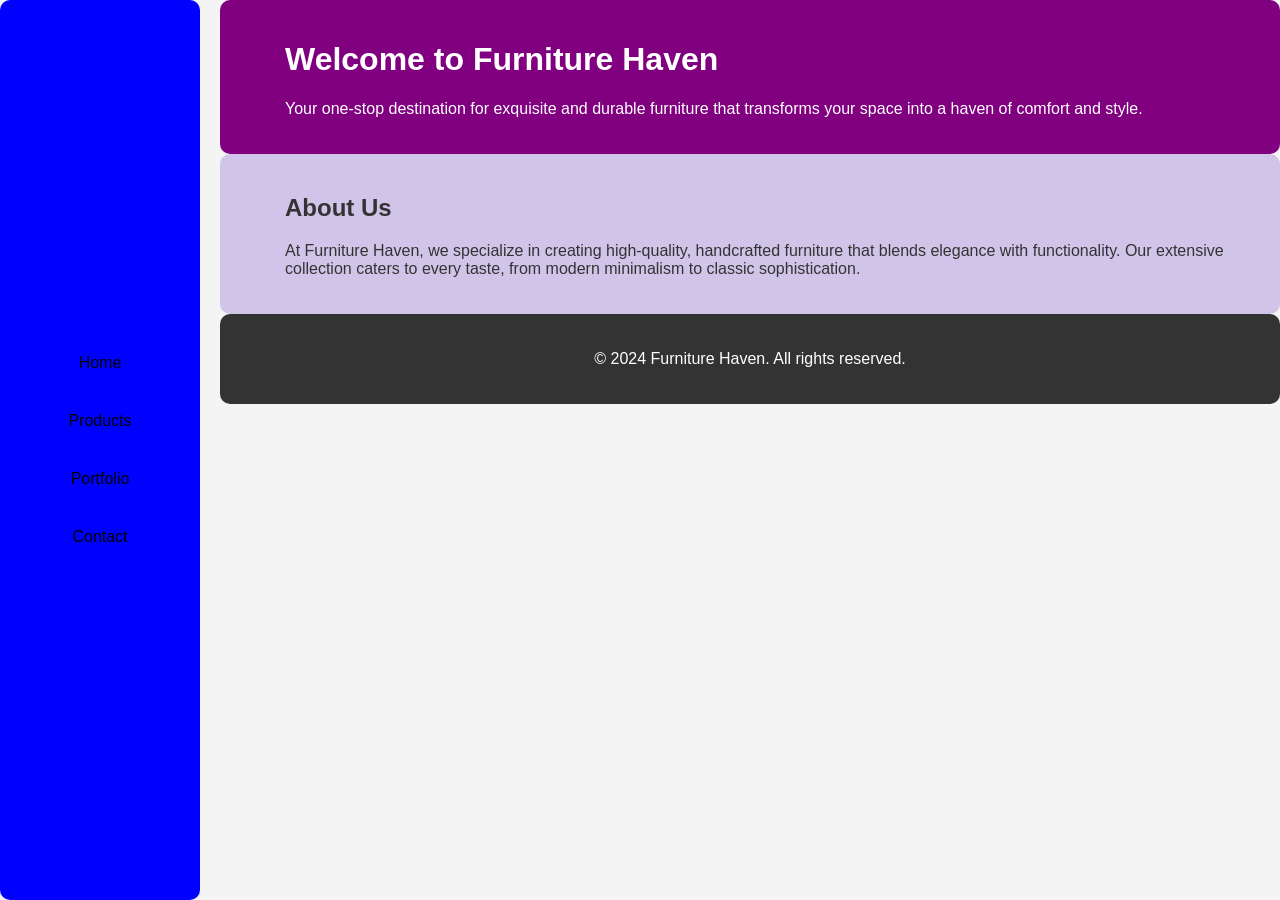
==== index.html @ 01f648ca "first commit" ====
<!DOCTYPE html>
<html lang="en">
<head>
    <meta charset="UTF-8">
    <meta name="viewport" content="width=device-width, initial-scale=1.0">
    <title>Furniture Haven</title>
    <link rel="stylesheet" href="css/main.css">
</head>
<body>
    <!-- Navigation Bar -->
    <nav>
        <ul>
            <li><a href="index.html">Home</a></li>
            <li><a href="home.html">Products</a></li>
            <li><a href="portfolio.html">Portfolio</a></li>
            <li><a href="contact.html">Contact</a></li>
        </ul>
    </nav>

    <!-- Header -->
    <header>
        <h1>Welcome to Furniture Haven</h1>
        <p>Your one-stop destination for exquisite and durable furniture that transforms your space into a haven of comfort and style.</p>
    </header>

    <!-- Body -->
    <section>
        <h2>About Us</h2>
        <p>At Furniture Haven, we specialize in creating high-quality, handcrafted furniture that blends elegance with functionality. Our extensive collection caters to every taste, from modern minimalism to classic sophistication.</p>
    </section>

    <!-- Footer -->
    <footer>
        <p>&copy; 2024 Furniture Haven. All rights reserved.</p>
    </footer>
    <script src="js/main.js"></script>

</body>
</html>
---- css/main.css ----
/* General Styles */
body {
    font-family: Arial, sans-serif;
    margin: 0;
    padding: 0;
    background-color: #f4f4f4;
    color: #333;
}

/* Title */
h1 {
    color: white;
    margin-left: 45px;
}

/* Navigation Bar (Sidebar) */
nav {
    background-color: blue;
    width: 200px;
    height: 100vh;
    position: fixed;
    top: 0;
    left: 0;
    border-radius: 10px;
}

nav ul {
    list-style-type: none;
    padding: 0;
    margin: 0;
    height: 100%;
    display: flex;
    flex-direction: column;
    justify-content: center;
}

nav ul li {
    text-align: center;
    margin: 10px 0;
}

nav ul li a {
    display: block;
    padding: 10px;
    text-decoration: none;
    color: black;
    border-radius: 5px;
}

nav ul li a:hover {
    background-color: red;
    color: white;
}

/* Header Section */
header {
    margin-left: 220px; /* Adjust to the width of the sidebar */
    padding: 20px;
    background-color: purple;
    color: white;
    border-radius: 10px;
}

header p {
    margin-left: 45px;
}

/* About Us Section */
section {
    margin-left: 220px;
    padding: 20px;
    background-color: #d1c4e9; /* Light purple shade */
    color: #333;
    border-radius: 10px;
}

section h2 {
    margin-left: 45px;
}

section p {
    margin-left: 45px;
}

/* Footer Section */
footer {
    margin-left: 220px;
    padding: 20px;
    background-color: #333;
    color: white;
    text-align: center;
    border-radius: 10px;
}
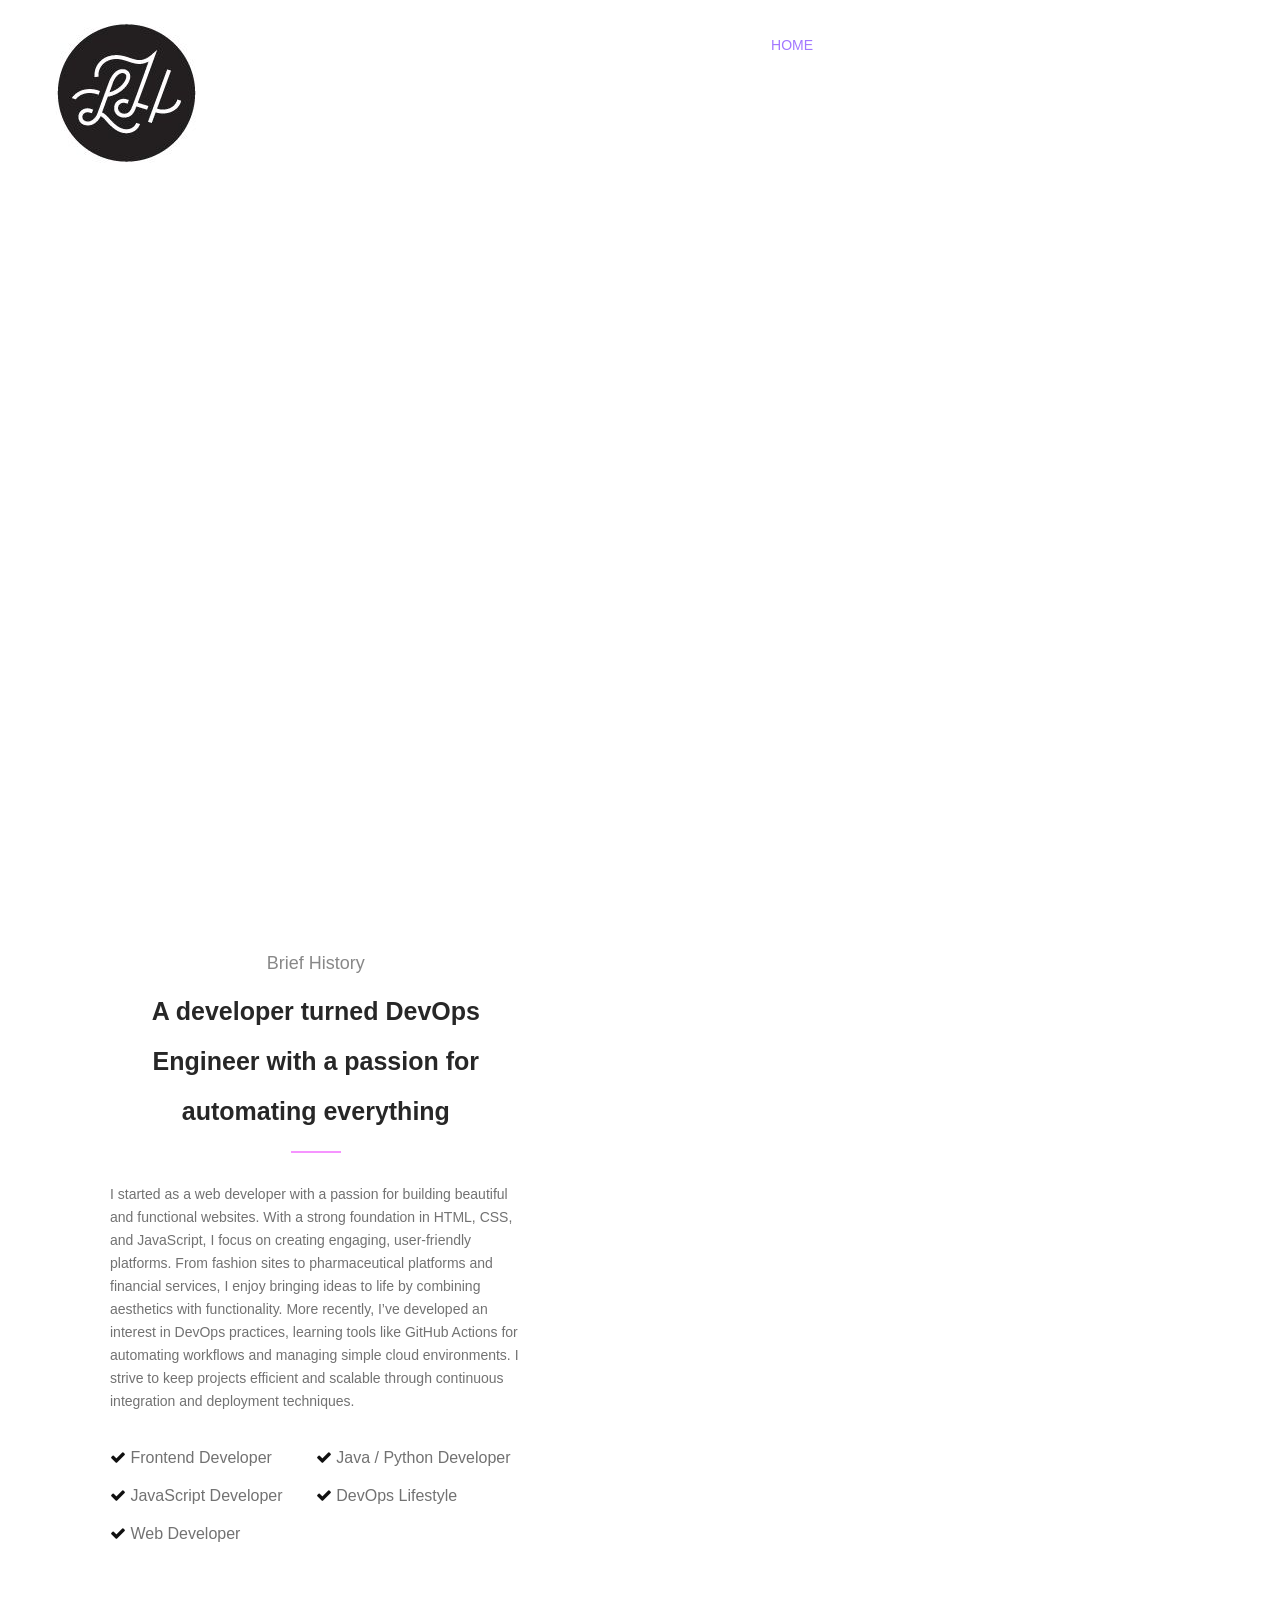
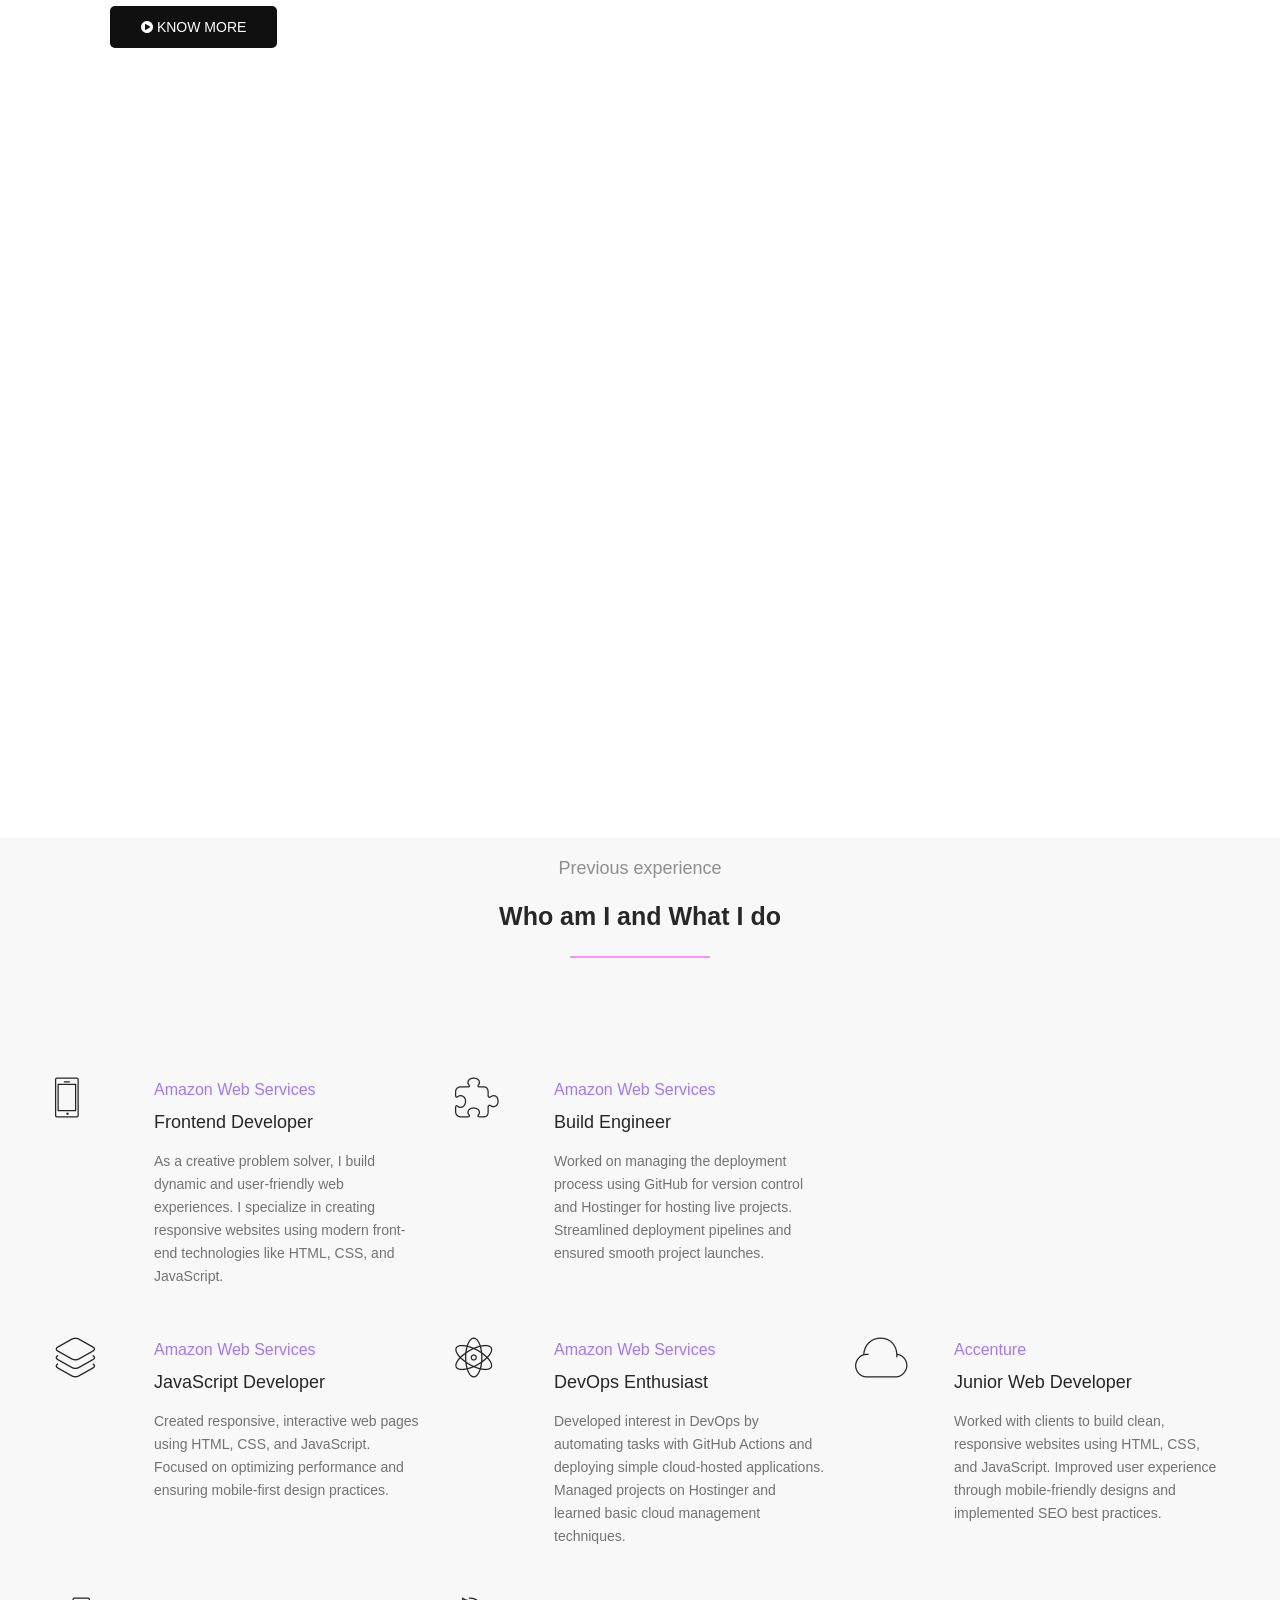
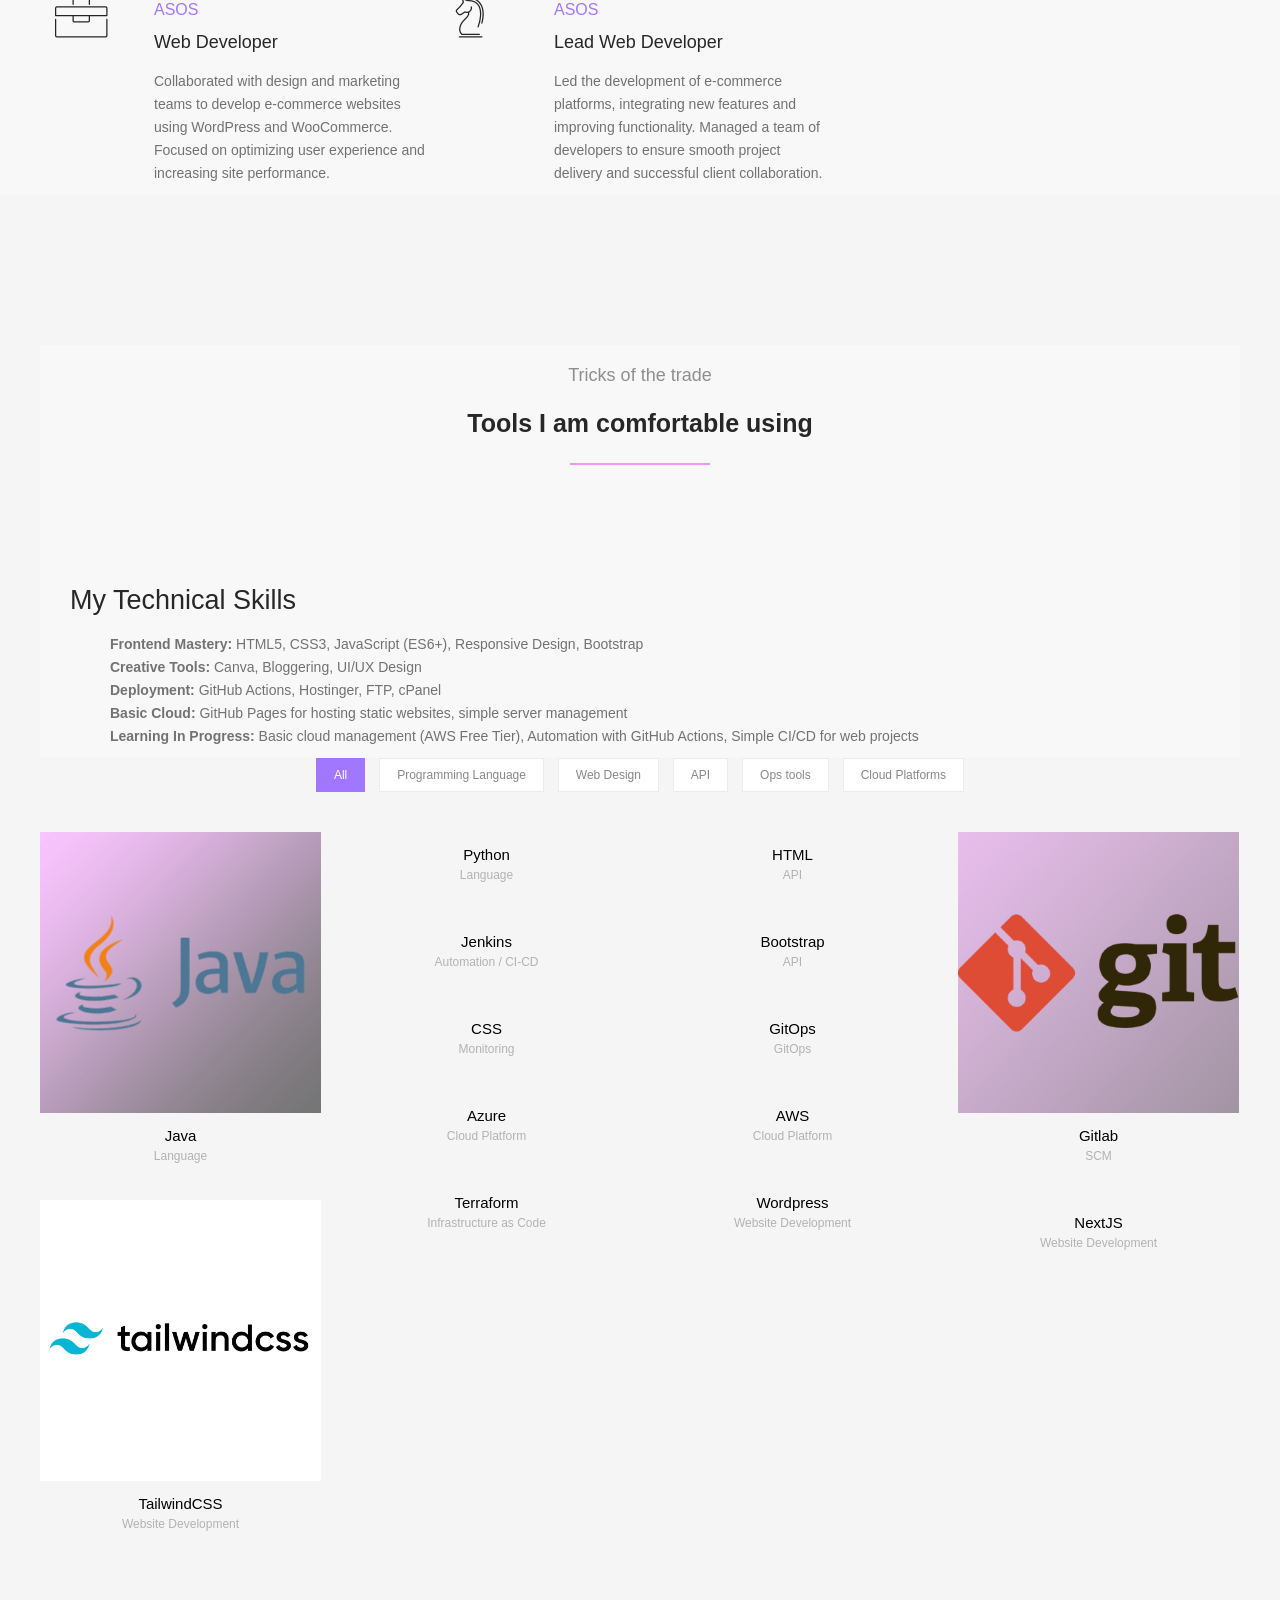
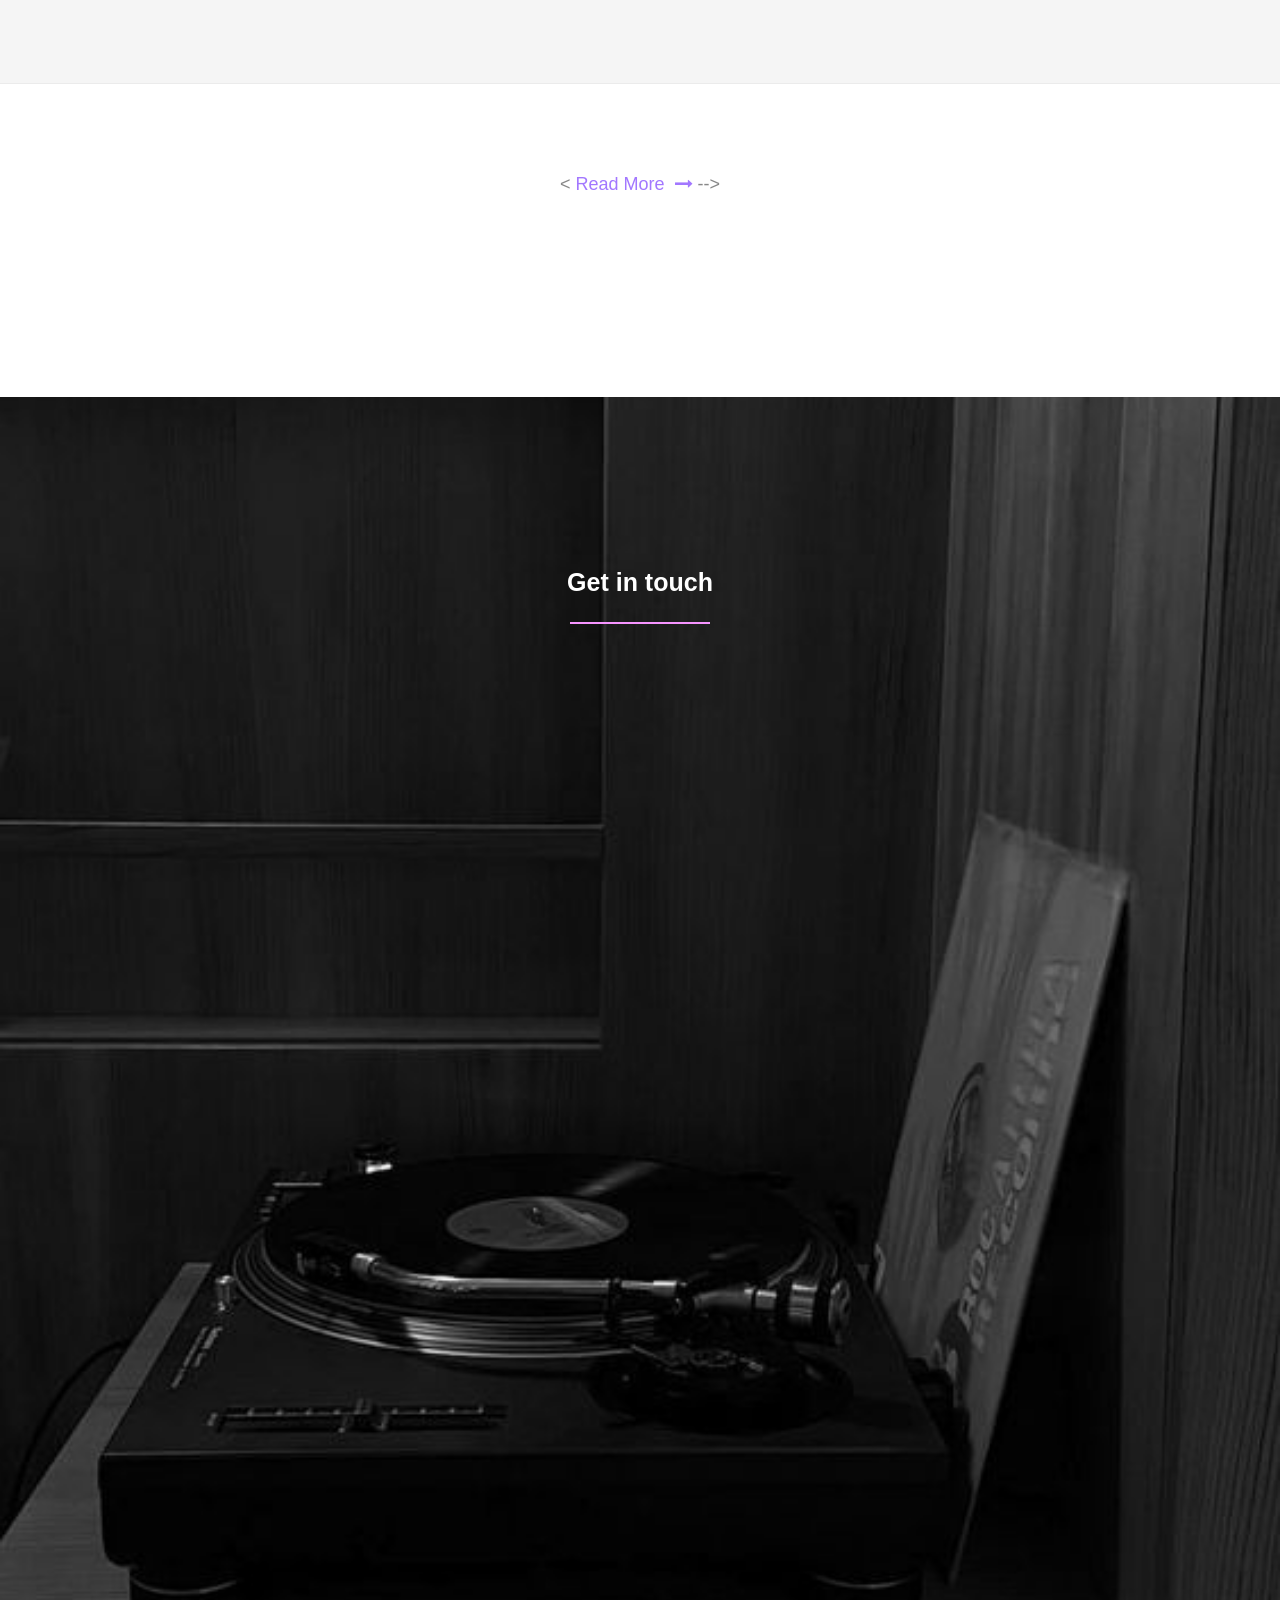
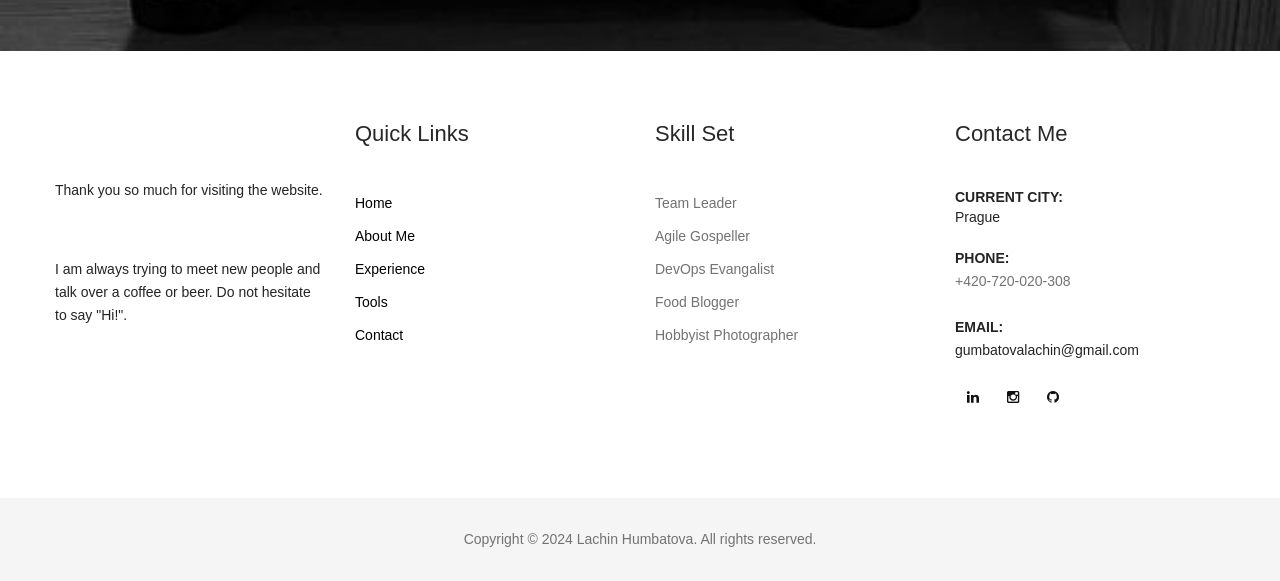
==== commit fbb862bd: "Initial portfolio content" ====
--- a/index.html
+++ b/index.html
@@ -1,39 +1,1065 @@
 <!DOCTYPE html>
-<html lang="en">
+<html>
+
 <head>
-    <meta charset="UTF-8">
+    <meta charset="utf-8">
+    <meta http-equiv="X-UA-Compatible" content="IE=edge">
+    <title>Lachin Humbatova |Web Developer </title>
+    <meta name="keywords" content="DevOps Engineer, DevOps, DevOps portfolio, Azure Infrastructure expert" />
+    <meta name="description"
+        content="I am <b>Lachin Humbatova</b> a DevOps Engineer with a background in enterprise application development">
+    <meta name="author" content="Lachin Humbatova">
+
+    <!-- Mobile view -->
     <meta name="viewport" content="width=device-width, initial-scale=1.0">
-    <title>Furniture Haven</title>
-    <link rel="stylesheet" href="css/main.css">
+
+    <!-- Favicon -->
+    <!-- <link rel="shortcut icon" href="images/favicon.ico"> -->
+    <link rel="icon" type="image/png" href="images/favicon/favicon-32x32.png">
+
+
+    <link rel="stylesheet" type="text/css" href="js/bootstrap/bootstrap.min.css">
+
+
+    <!-- Template's stylesheets -->
+    <link rel="stylesheet" href="js/megamenu/stylesheets/screen.css">
+    <link rel="stylesheet" href="js/megamenu/stylesheets/onepage.css">
+    <link rel="stylesheet" href="css/theme-default.css" type="text/css">
+    <link rel="stylesheet" href="js/loaders/stylesheets/screen.css">
+    <link rel="stylesheet" href="css/corporate.css" type="text/css">
+    <link rel="stylesheet" href="fonts/font-awesome/css/font-awesome.min.css" type="text/css">
+    <link rel="stylesheet" type="text/css" href="fonts/Simple-Line-Icons-Webfont/simple-line-icons.css"
+        media="screen" />
+    <link rel="stylesheet" href="fonts/et-line-font/et-line-font.css">
+    <link rel="stylesheet" type="text/css" href="js/revolution-slider/css/settings.css">
+    <link rel="stylesheet" type="text/css" href="js/revolution-slider/css/layers.css">
+    <link rel="stylesheet" type="text/css" href="js/revolution-slider/css/navigation.css">
+    <link href="js/owl-carousel/owl.carousel.css" rel="stylesheet">
+    <link href="js/owl-carousel/owl.theme.css" rel="stylesheet">
+
+    <link rel="stylesheet" type="text/css" href="js/cubeportfolio/cubeportfolio.min.css">
+    <link href="js/animations/css/animations.min.css" rel="stylesheet" type="text/css" media="all" />
+    <!-- Template's stylesheets END -->
+
+    <!-- Style Customizer's stylesheets -->
+    <link rel="stylesheet/less" type="text/css" href="less/skin.less">
+    <!-- Style Customizer's stylesheets END -->
+
+    <!-- Skin stylesheet -->
+    <!-- Global site tag (gtag.js) - Google Analytics -->
+    <script async src="https://www.googletagmanager.com/gtag/js?id=UA-162535367-1"></script>
+    <script src="https://unpkg.com/@lottiefiles/lottie-player@latest/dist/lottie-player.js"></script>
+    <script>
+        window.dataLayer = window.dataLayer || [];
+        function gtag() { dataLayer.push(arguments); }
+        gtag('js', new Date());
+
+        gtag('config', 'UA-162535367-1');
+    </script>
+    <!--Google Analytics -->
+
 </head>
-<body>
-    <!-- Navigation Bar -->
-    <nav>
-        <ul>
-            <li><a href="index.html">Home</a></li>
-            <li><a href="home.html">Products</a></li>
-            <li><a href="portfolio.html">Portfolio</a></li>
-            <li><a href="contact.html">Contact</a></li>
-        </ul>
-    </nav>
-
-    <!-- Header -->
-    <header>
-        <h1>Welcome to Furniture Haven</h1>
-        <p>Your one-stop destination for exquisite and durable furniture that transforms your space into a haven of comfort and style.</p>
-    </header>
-
-    <!-- Body -->
-    <section>
-        <h2>About Us</h2>
-        <p>At Furniture Haven, we specialize in creating high-quality, handcrafted furniture that blends elegance with functionality. Our extensive collection caters to every taste, from modern minimalism to classic sophistication.</p>
-    </section>
-
-    <!-- Footer -->
-    <footer>
-        <p>&copy; 2024 Furniture Haven. All rights reserved.</p>
-    </footer>
-    <script src="js/main.js"></script>
-
+
+<body data-spy="scroll" data-target="#menu">
+    <div class="over-loader loader-live">
+        <div class="loader">
+            <div class="loader-item style4">
+                <div class="cube1"></div>
+                <div class="cube2"></div>
+            </div>
+        </div>
+    </div>
+    <!--end loading-->
+
+
+
+    <div id="section1"></div>
+    <div class="wrapper-boxed">
+        <div class="site-wrapper">
+
+            <div class="header-section style1 pin-style">
+                <div class="container">
+                    <div class="mod-menu">
+                        <div class="row">
+                            <div class="col-sm-2">
+                                <a href="#" title="" class="logo mar-4">
+                                    <img src="images/logo-light.png" alt="">
+                                </a>
+                            </div>
+                            <div class="col-sm-10">
+                                <div class="main-nav" id="navbar-example">
+                                    <ul class="nav navbar-nav top-nav">
+                                        <li class="visible-xs menu-icon">
+                                            <a href="javascript:void(0)" class="navbar-toggle collapsed"
+                                                data-toggle="collapse" data-target="#menu" aria-expanded="false">
+                                                <i aria-hidden="true" class="fa fa-bars"></i>
+                                            </a>
+                                        </li>
+                                    </ul>
+                                    <div id="menu" class="collapse">
+                                        <ul class="nav navbar-nav">
+                                            <li class="mega-menu active">
+                                                <a href="#section1">Home</a>
+                                            </li>
+                                            <li>
+                                                <a href="#section2">About Me</a>
+                                            </li>
+                                            <li>
+                                                <a href="#section3">Experience</a>
+                                            </li>
+                                            <li>
+                                                <a href="#section4">Tools</a>
+                                            </li>
+                                            <li>
+                                               
+                                            </li>
+                                            <li class="right">
+                                                <a href="#section6">Contact</a>
+                                            </li>
+                                        </ul>
+                                    </div>
+                                </div>
+                            </div>
+                        </div>
+                    </div>
+                </div>
+            </div>
+            <!--end menu-->
+
+            <div class="clearfix"></div>
+
+            <!-- START REVOLUTION SLIDER 5.0 -->
+            <div class="slide-tmargin">
+                <div class="slidermaxwidth">
+                    <div class="rev_slider_wrapper">
+                        <!-- START REVOLUTION SLIDER 5.0 auto mode -->
+                        <div id="rev_slider" class="rev_slider" data-version="5.0">
+
+                            <ul>
+
+                                <!-- SLIDE  -->
+                                <li data-index="rs-1" data-transition="fade">
+
+                                    <!-- MAIN IMAGE -->
+                                    <img src="images/slider-grey.jpg" alt="" width="1920" height="1280">
+
+                                    <!-- LAYER NR. 1 -->
+                                    <div class="tp-caption raleway white uppercase text-white tp-resizeme"
+                                        data-x="['center','center','center','center']" data-hoffset="['0','0','0','0']"
+                                        data-y="['top','top','top','top']" data-voffset="['270','240','240','200']"
+                                        data-fontsize="['16','16','14','14']" data-lineheight="['70','70','70','50']"
+                                        data-width="none" data-height="none" data-whitespace="nowrap"
+                                        data-transform_idle="o:1;"
+                                        data-transform_in="z:0;rX:0deg;rY:0;rZ:0;sX:1.5;sY:1.5;skX:0;skY:0;opacity:0;s:1500;e:Power3.easeInOut;"
+                                        data-transform_out="y:[100%];s:1000;e:Power2.easeInOut;s:1000;e:Power2.easeInOut;"
+                                        data-mask_in="x:0px;y:0px;" data-mask_out="x:inherit;y:inherit;"
+                                        data-start="2000" data-splitin="none" data-splitout="none"
+                                        data-responsive_offset="on" style="z-index: 7; white-space: nowrap;"></div>
+                                    <!--Multipage Design an many more sections-->
+
+                                    <!-- LAYER NR. 2 -->
+                                    <div class="tp-caption montserrat fweight-6 text-white tp-resizeme"
+                                        data-x="['left','left','left','left']" data-hoffset="['0','0','0','0']"
+                                        data-y="['top','top','top','top']" data-voffset="['320','100','100','110']"
+                                        data-fontsize="['70','70','50','30']" data-lineheight="['100','100','100','50']"
+                                        data-width="none" data-height="none" data-whitespace="nowrap"
+                                        data-transform_idle="o:1;"
+                                        data-transform_in="z:0;rX:0deg;rY:0;rZ:0;sX:1.5;sY:1.5;skX:0;skY:0;opacity:0;s:1500;e:Power3.easeInOut;"
+                                        data-transform_out="y:[100%];s:1000;e:Power2.easeInOut;s:1000;e:Power2.easeInOut;"
+                                        data-mask_in="x:0px;y:0px;" data-mask_out="x:inherit;y:inherit;"
+                                        data-start="3000" data-splitin="none" data-splitout="none"
+                                        data-responsive_offset="on" style="z-index: 7; white-space: nowrap;">Expert
+                                        DevOps </div>
+
+                                    <!-- LAYER NR. 3 -->
+                                    <div class="tp-caption montserrat fweight-6 text-white tp-resizeme"
+                                        data-x="['left','left','left','left']" data-hoffset="['0','0','0','0']"
+                                        data-y="['top','top','top','top']" data-voffset="['390','150','150','150']"
+                                        data-fontsize="['70','60','50','30']" data-lineheight="['100','100','100','50']"
+                                        data-width="none" data-height="none" data-whitespace="nowrap"
+                                        data-transform_idle="o:1;"
+                                        data-transform_in="z:0;rX:0deg;rY:0;rZ:0;sX:1.5;sY:1.5;skX:0;skY:0;opacity:0;s:1500;e:Power3.easeInOut;"
+                                        data-transform_out="y:[100%];s:1000;e:Power2.easeInOut;s:1000;e:Power2.easeInOut;"
+                                        data-mask_in="x:0px;y:0px;" data-mask_out="x:inherit;y:inherit;"
+                                        data-start="3500" data-splitin="none" data-splitout="none"
+                                        data-responsive_offset="on" style="z-index: 7; white-space: nowrap;"> Engineer
+                                    </div>
+
+
+                                    <!-- LAYER NR. 4 -->
+                                    <div class="tp-caption sbut2 btn-round" data-x="['left','left','left','left']"
+                                        data-hoffset="['0','0','0','0']" data-y="['top','top','top','top']"
+                                        data-voffset="['550','350','370','300']" data-whitespace="nowrap"
+                                        data-type="text" data-responsive_offset="on"
+                                        data-frames='[{"from":"y:[100%];z:0;rX:0deg;rY:0;rZ:0;sX:1;sY:1;skX:0;skY:0;opacity:0;","mask":"x:0px;y:[100%];","speed":2000,"to":"o:1;","delay":4500,"ease":"Power2.easeInOut"},{"delay":"wait","speed":1000,"to":"y:[100%];","mask":"x:inherit;y:inherit;","ease":"Power2.easeInOut"}]'
+                                        data-textAlign="['left','left','left','left']" data-paddingtop="[10,10,10,10]"
+                                        data-paddingright="[20,20,20,20]" data-paddingbottom="[30,30,30,30]"
+                                        data-paddingleft="[20,20,20,20]" style="z-index: 7;"><a href="#section6">Get in
+                                            Touch!</a> </div>
+
+
+                                </li>
+                                <!-- SLIDE  -->
+                                <li data-index="rs-2" data-transition="slideleft">
+
+                                    <!-- MAIN IMAGE -->
+                                    <img src="images/slider-tl.jpg" alt="" width="1920" height="1280">
+                                    <!-- LAYER NR. 1 -->
+                                    <div class="tp-caption raleway white uppercase text-white tp-resizeme"
+                                        data-x="['left','left','left','left']" data-hoffset="['0','0','0','0']"
+                                        data-y="['top','top','top','top']" data-voffset="['270','240','240','200']"
+                                        data-fontsize="['16','16','14','14']" data-lineheight="['70','70','70','50']"
+                                        data-width="none" data-height="none" data-whitespace="nowrap"
+                                        data-transform_idle="o:1;"
+                                        data-transform_in="z:0;rX:0deg;rY:0;rZ:0;sX:1.5;sY:1.5;skX:0;skY:0;opacity:0;s:1500;e:Power3.easeInOut;"
+                                        data-transform_out="y:[100%];s:1000;e:Power2.easeInOut;s:1000;e:Power2.easeInOut;"
+                                        data-mask_in="x:0px;y:0px;" data-mask_out="x:inherit;y:inherit;"
+                                        data-start="2000" data-splitin="none" data-splitout="none"
+                                        data-responsive_offset="on" style="z-index: 7; white-space: nowrap;"></div>
+                                    <!--Effective Team leader-->
+
+                                    <!-- LAYER NR. 2 -->
+                                    <div class="tp-caption montserrat fweight-6 text-white tp-resizeme"
+                                        data-x="['left','left','left','left']" data-hoffset="['0','0','0','0']"
+                                        data-y="['top','top','top','top']" data-voffset="['320','100','100','110']"
+                                        data-fontsize="['70','70','50','30']" data-lineheight="['100','100','100','50']"
+                                        data-width="none" data-height="none" data-whitespace="nowrap"
+                                        data-transform_idle="o:1;"
+                                        data-transform_in="z:0;rX:0deg;rY:0;rZ:0;sX:1.5;sY:1.5;skX:0;skY:0;opacity:0;s:1500;e:Power3.easeInOut;"
+                                        data-transform_out="y:[100%];s:1000;e:Power2.easeInOut;s:1000;e:Power2.easeInOut;"
+                                        data-mask_in="x:0px;y:0px;" data-mask_out="x:inherit;y:inherit;"
+                                        data-start="1000" data-splitin="none" data-splitout="none"
+                                        data-responsive_offset="on" style="z-index: 7; white-space: nowrap;">Efficient
+                                    </div>
+
+                                    <!-- LAYER NR. 3 -->
+                                    <div class="tp-caption montserrat fweight-6 text-white tp-resizeme"
+                                        data-x="['left','left','left','left']" data-hoffset="['0','0','0','0']"
+                                        data-y="['top','top','top','top']" data-voffset="['390','150','150','150']"
+                                        data-fontsize="['70','60','50','30']" data-lineheight="['100','100','100','50']"
+                                        data-width="none" data-height="none" data-whitespace="nowrap"
+                                        data-transform_idle="o:1;"
+                                        data-transform_in="z:0;rX:0deg;rY:0;rZ:0;sX:1.5;sY:1.5;skX:0;skY:0;opacity:0;s:1500;e:Power3.easeInOut;"
+                                        data-transform_out="y:[100%];s:1000;e:Power2.easeInOut;s:1000;e:Power2.easeInOut;"
+                                        data-mask_in="x:0px;y:0px;" data-mask_out="x:inherit;y:inherit;"
+                                        data-start="1500" data-splitin="none" data-splitout="none"
+                                        data-responsive_offset="on" style="z-index: 7; white-space: nowrap;"> Team
+                                        Leader </div>
+                                    <!--Shop Pages-->
+
+
+                                    <!-- LAYER NR. 4 -->
+                                    <div class="tp-caption sbut2 btn-round" data-x="['left','left','left','left']"
+                                        data-hoffset="['0','0','0','0']" data-y="['top','top','top','top']"
+                                        data-voffset="['550','350','370','300']" data-whitespace="nowrap"
+                                        data-type="text" data-responsive_offset="on"
+                                        data-frames='[{"from":"y:[100%];z:0;rX:0deg;rY:0;rZ:0;sX:1;sY:1;skX:0;skY:0;opacity:0;","mask":"x:0px;y:[100%];","speed":2000,"to":"o:1;","delay":3000,"ease":"Power2.easeInOut"},{"delay":"wait","speed":1000,"to":"y:[100%];","mask":"x:inherit;y:inherit;","ease":"Power2.easeInOut"}]'
+                                        data-textAlign="['left','left','left','left']" data-paddingtop="[10,10,10,10]"
+                                        data-paddingright="[20,20,20,20]" data-paddingbottom="[30,30,30,30]"
+                                        data-paddingleft="[20,20,20,20]" style="z-index: 7;"><a href="#section6">Get in
+                                            Touch!</a> </div>
+
+
+                                </li>
+                            </ul>
+                        </div>
+                        <!-- END REVOLUTION SLIDER -->
+                    </div>
+                </div>
+                <!-- END REVOLUTION SLIDER WRAPPER -->
+            </div>
+            <div class="clearfix"></div>
+            <!-- END OF SLIDER WRAPPER -->
+
+            <div id="section2"></div>
+
+            <section class="sec-padding-4">
+                <div class="container-fluid">
+                    <div class="col-md-6 padding-left-8">
+                        <div class="col-md-10">
+                            <div class="col-sm-12 nopadding">
+                                <div class="sec-title-container less-padding-4 text-center">
+                                    <h5 class="font-weight-4 less-mar-1 line-height-4 ce-title-top-text" id="history">
+                                        Brief History</h5>
+                                    <h1 class="font-weight-6 less-mar-1 line-height-5">A developer turned DevOps
+                                        Engineer with a passion for automating everything</h1>
+                                    <div class="ce-title-line align-center"></div>
+                                </div>
+                            </div>
+                            <div class="clearfix"></div>
+                            <!--end title-->
+
+
+                            <p>
+                                 I started as a web developer with a passion for building beautiful and functional websites. 
+                                 With a strong foundation in HTML, CSS, and JavaScript, I focus on creating engaging, user-friendly platforms.
+                                 From fashion sites to pharmaceutical platforms and financial services, 
+                                 I enjoy bringing ideas to life by combining aesthetics with functionality.
+                            
+                                More recently, I’ve developed an interest in DevOps practices, 
+                                learning tools like GitHub Actions for automating workflows and managing simple cloud environments. 
+                                I strive to keep projects efficient and scalable through continuous integration and deployment techniques. </p>
+
+                            <br />
+                            <div class="col-md-6 nopadding">
+                                <ul class="iconlist dark">
+                                    <li><i class="fa fa-check"></i> Frontend Developer</li>
+                                    <li><i class="fa fa-check"></i> JavaScript Developer </li>
+                                    <li><i class="fa fa-check"></i>  Web Developer </li>
+
+                                </ul>
+                            </div>
+                            <div class="col-md-6 nopadding">
+                                <ul class="iconlist dark">
+                                    <li><i class="fa fa-check"></i> Java / Python Developer</li>
+                                    <li><i class="fa fa-check"></i> DevOps Lifestyle </li>
+                                    <li>
+                                       
+                                    </li>
+                                </ul>
+                            </div>
+                            <div class="clearfix"></div>
+                            <br /><br />
+                            <!--TODO : Implement read more for detailes--><a
+                                class="btn btn-dark btn-round btn-medium uppercase" href="#section6"><i
+                                    class="fa fa-play-circle" aria-hidden="true"></i> Know more</a>
+                        </div>
+                        <!--end item-->
+                    </div>
+                    <!--end item-->
+                    <lottie-player class="col-md-5 animate-in" data-anim-type="fade-in-left" data-anim-delay="100"
+                        src="https://assets5.lottiefiles.com/packages/lf20_w51pcehl.json" background="transparent"
+                        speed="1" style="width: 800px; height: 720px;" hover loop></lottie-player>
+                </div>
+                <!--end item-->
+            </section>
+            <div class="clearfix"></div>
+
+            <!-- end section -->
+
+
+            <div id="section3"></div>
+            <section class="section-light-3 clearfix">
+                <div class="container">
+                    <div class="row">
+                        <div class="col-sm-12">
+                            <div class="sec-title-container text-center">
+                                <h5 class="font-weight-4 less-mar-1 line-height-4 opacity-5">Previous experience</h5>
+                                <h1 class="font-weight-6 less-mar-1 line-height-5">Who am I and What I do</h1>
+                                <div class="ce-title-line align-center"></div>
+                            </div>
+                        </div>
+                        <div class<div class="clearfix"></div>
+                        <!--end title-->
+                        
+                        <div class="col-md-4">
+                            <div class="ce-feature-box-57 text-left">
+                                <div class="icon-plain-small left dark icon animate-burst"><span class="icon-phone"></span></div>
+                                <div class="text-box-right text-left">
+                                    <p class="text-primary nopadding">Amazon Web Services</p>
+                                    <h5 class="title font-weight-5">Frontend Developer</h5>
+                                    <p>As a creative problem solver, I build dynamic and user-friendly web experiences. I specialize in creating responsive websites using modern front-end technologies like HTML, CSS, and JavaScript.</p>
+                                </div>
+                            </div>
+                        </div>
+                        <!--end item-->
+                        
+                        <div class="col-md-4">
+                            <div class="ce-feature-box-57 text-left">
+                                <div class="icon-plain-small left dark icon animate-burst"><span class="icon-puzzle"></span></div>
+                                <div class="text-box-right text-left">
+                                    <p class="text-primary nopadding">Amazon Web Services</p>
+                                    <h5 class="title font-weight-5">Build Engineer</h5>
+                                    <p>Worked on managing the deployment process using GitHub for version control and Hostinger for hosting live projects. Streamlined deployment pipelines and ensured smooth project launches.</p>
+                                </div>
+                            </div>
+                        </div>
+                        <!--end item-->
+                        
+                        <div class="clearfix"></div>
+                        <div class="col-divider-margin-4"></div>
+                        
+                        <div class="col-md-4">
+                            <div class="ce-feature-box-57 text-left">
+                                <div class="icon-plain-small left dark icon animate-burst"><span class="icon-layers"></span></div>
+                                <div class="text-box-right text-left">
+                                    <p class="text-primary nopadding">Amazon Web Services</p>
+                                    <h5 class="title font-weight-5">JavaScript Developer</h5>
+                                    <p>Created responsive, interactive web pages using HTML, CSS, and JavaScript. Focused on optimizing performance and ensuring mobile-first design practices.</p>
+                                </div>
+                            </div>
+                        </div>
+                        <!--end item-->
+                        
+                        <div class="col-md-4">
+                            <div class="ce-feature-box-57 text-left">
+                                <div class="icon-plain-small left dark icon animate-burst"><span class="icon-genius"></span></div>
+                                <div class="text-box-right text-left">
+                                    <p class="text-primary nopadding">Amazon Web Services</p>
+                                    <h5 class="title font-weight-5">DevOps Enthusiast</h5>
+                                    <p>Developed interest in DevOps by automating tasks with GitHub Actions and deploying simple cloud-hosted applications. Managed projects on Hostinger and learned basic cloud management techniques.</p>
+                                </div>
+                            </div>
+                        </div>
+                        <!--end item-->
+                        
+                        <div class="col-md-4">
+                            <div class="ce-feature-box-57 text-left">
+                                <div class="icon-plain-small left dark icon animate-burst"><span class="icon-cloud"></span></div>
+                                <div class="text-box-right text-left">
+                                    <p class="text-primary nopadding">Accenture</p>
+                                    <h5 class="title font-weight-5">Junior Web Developer</h5>
+                                    <p>Worked with clients to build clean, responsive websites using HTML, CSS, and JavaScript. Improved user experience through mobile-friendly designs and implemented SEO best practices.</p>
+                                </div>
+                            </div>
+                        </div>
+                        <!--end item-->
+                        
+                        <div class="clearfix"></div>
+                        <div class="col-divider-margin-4"></div>
+                        
+                        <div class="col-md-4">
+                            <div class="ce-feature-box-57 text-left">
+                                <div class="icon-plain-small left dark icon animate-burst"><span class="icon-toolbox"></span></div>
+                                <div class="text-box-right text-left">
+                                    <p class="text-primary nopadding">ASOS</p>
+                                    <h5 class="title font-weight-5">Web Developer</h5>
+                                    <p>Collaborated with design and marketing teams to develop e-commerce websites using WordPress and WooCommerce. Focused on optimizing user experience and increasing site performance.</p>
+                                </div>
+                            </div>
+                        </div>
+                        <!--end item-->
+                        
+                        <div class="col-md-4">
+                            <div class="ce-feature-box-57 text-left">
+                                <div class="icon-plain-small left dark icon animate-burst"><span class="icon-strategy"></span></div>
+                                <div class="text-box-right text-left">
+                                    <p class="text-primary nopadding">ASOS</p>
+                                    <h5 class="title font-weight-5">Lead Web Developer</h5>
+                                    <p>Led the development of e-commerce platforms, integrating new features and improving functionality. Managed a team of developers to ensure smooth project delivery and successful client collaboration.</p>
+                                </div>
+                                
+                            </div>
+                        </div>
+                        <!--end item-->
+                        
+                    </div>
+                </div>
+            </section>
+            <div class="clearfix"></div>
+            <!-- end section -->
+
+
+            <!--Section 4 Header -->
+            <div id="section4"></div>
+            <section class="section-side-image section-light sec-padding clearfix">
+                <div class="img-holder col-md-12 col-sm-12 pull-left">
+                    <div class="background-imgholder" style="background:url(images/foggymountains.jpg);"><img
+                            class="nodisplay-image" src="" alt="" /> </div>
+                </div>
+                <div class="container">
+                    <div class="row">
+                        <!--end header section -->
+
+                        <section class="section-light-3 clearfix">
+                            <div class="col-sm-12">
+                                <div class="sec-title-container text-center">
+                                    <h5 class="font-weight-4 less-mar-1 line-height-4 opacity-5">Tricks of the trade
+                                    </h5>
+                                    <h1 class="font-weight-6 less-mar-1 line-height-5">Tools I am comfortable using</h1>
+                                    <div class="ce-title-line align-center"></div>
+                                </div>
+
+                                <div class="col-md-12">
+                                    <h3 class="title font-weight-5">       My Technical Skills</h3>
+                                    <ul>
+                                        <li><b>Frontend Mastery:</b> HTML5, CSS3, JavaScript (ES6+), Responsive Design, Bootstrap</li>
+                                        <li><b>Creative Tools:</b> Canva, Bloggering, UI/UX Design</li>
+                                        <li><b>Deployment:</b> GitHub Actions, Hostinger, FTP, cPanel</li>
+                                        <li><b>Basic Cloud:</b> GitHub Pages for hosting static websites, simple server management</li>
+                                        <li><b>Learning In Progress:</b> Basic cloud management (AWS Free Tier), Automation with GitHub Actions, Simple CI/CD for web projects</li>
+                                    </ul>
+                                </div>
+                                
+                                <div class="clearfix"></div>
+                        </section>
+                        <div class="clearfix"></div>
+                        <!--end section-->
+                        <div id="js-filters-masonry-projects" class="cbp-l-filters-buttonCenter">
+                            <div data-filter="*" class="cbp-filter-item-active cbp-filter-item">
+                                All
+                                <div class="cbp-filter-counter"></div>
+                            </div>
+                            <div data-filter=".language" class="cbp-filter-item">
+                                Programming Language
+                                <div class="cbp-filter-counter"></div>
+                            </div>
+                            <div data-filter=".web-design" class="cbp-filter-item">
+                                Web Design
+                                <div class="cbp-filter-counter"></div>
+                            </div>
+                            <div data-filter=".api" class="cbp-filter-item">
+                                API
+                                <div class="cbp-filter-counter"></div>
+                            </div>
+                            <div data-filter=".ops-tools" class="cbp-filter-item">
+                                Ops tools
+                                <div class="cbp-filter-counter"></div>
+                            </div>
+                            <div data-filter=".cloud-platform, .graphic" class="cbp-filter-item">
+                                Cloud Platforms
+                                <div class="cbp-filter-counter"></div>
+                            </div>
+                        </div>
+
+
+                        <div id="js-grid-masonry-projects" class="cbp cbp-l-grid-masonry-projects">
+                            <div class="cbp-item language">
+                                <div class="cbp-caption">
+                                    <div class="cbp-caption-defaultWrap">
+                                        <img class="portfolio-item" src="images/portfolio/Java.jpg" alt="">
+                                    </div>
+                                    <div class="cbp-caption-activeWrap">
+                                        <div class="cbp-l-caption-alignCenter">
+                                            <div class="cbp-l-caption-body">
+                                                <!-- <a href="js/cubeportfolio/ajax-masonry-projects/project1.html" class="cbp-singlePage cbp-l-caption-buttonLeft" rel="nofollow">more info</a>
+                                            <a href="https://miro.medium.com/max/4000/1*_FFpkCWD-KwQmc7oevCRBQ.jpeg" class="cbp-lightbox cbp-l-caption-buttonRight" data-title="Dashboard <br> by Paul Flavius Nechita">view larger</a> -->
+                                            </div>
+                                        </div>
+                                    </div>
+                                </div>
+                                <a href="ajax-masonry-projects/project1.html"
+                                    class="cbp-singlePage cbp-l-grid-masonry-projects-title" rel="nofollow">Java</a>
+                                <div class="cbp-l-grid-masonry-projects-desc">Language</div>
+                            </div>
+                            <div class="cbp-item language">
+                                <div class="cbp-caption">
+                                    <div class="cbp-caption-defaultWrap">
+                                        <img class="portfolio-item" src="images/portfolio/python.jpg" alt="">
+                                    </div>
+                                    <div class="cbp-caption-activeWrap">
+                                        <div class="cbp-l-caption-alignCenter">
+                                            <div class="cbp-l-caption-body">
+                                                <!-- <a href="ajax-masonry-projects/project2.html" class="cbp-singlePage cbp-l-caption-buttonLeft" rel="nofollow">more info</a>
+                                            <a href="https://i.pinimg.com/originals/0f/60/19/0f6019e15f1d8ae07e7e8ea16d242676.png" class="cbp-lightbox cbp-l-caption-buttonRight" data-title="Python 3">view larger</a> -->
+                                            </div>
+                                        </div>
+                                    </div>
+                                </div>
+                                <a href="ajax-masonry-projects/project1.html"
+                                    class="cbp-singlePage cbp-l-grid-masonry-projects-title" rel="nofollow">Python</a>
+                                <div class="cbp-l-grid-masonry-projects-desc">Language</div>
+                            </div>
+                            <div class="cbp-item api">
+                                <div class="cbp-caption">
+                                    <div class="cbp-caption-defaultWrap">
+                                        <img class="portfolio-item" src="images/portfolio/rest.jpg" alt="">
+                                    </div>
+                                    <div class="cbp-caption-activeWrap">
+                                        <div class="cbp-l-caption-alignCenter">
+                                            <div class="cbp-l-caption-body">
+                                                <!-- <a href="ajax-masonry-projects/project3.html" class="cbp-singlePage cbp-l-caption-buttonLeft" rel="nofollow">more info</a>
+                                            <a href="https://dreamix.eu/blog/wp-content/uploads/2017/03/REST_api_d56810391e9851fade45e40804ad40fd-1508x706_c.png" class="cbp-lightbox cbp-l-caption-buttonRight" data-title="To-Do Dashboard<br>by Tiberiu Neamu">view Larger</a> -->
+                                            </div>
+                                        </div>
+                                    </div>
+                                </div>
+                                <a href="ajax-masonry-projects/project1.html"
+                                    class="cbp-singlePage cbp-l-grid-masonry-projects-title" rel="nofollow"> HTML</a>
+                                <div class="cbp-l-grid-masonry-projects-desc">API</div>
+                            </div>
+                            <div class="cbp-item ops-tools">
+                                <div class="cbp-caption">
+                                    <div class="cbp-caption-defaultWrap">
+                                        <img class="portfolio-item" src="images/portfolio/git.jpg" alt="">
+                                    </div>
+                                    <div class="cbp-caption-activeWrap">
+                                        <div class="cbp-l-caption-alignCenter">
+                                            <div class="cbp-l-caption-body">
+                                                <!-- <a href="ajax-masonry-projects/project4.html" class="cbp-singlePage cbp-l-caption-buttonLeft" rel="nofollow">more info</a>
+                                            <a href="https://miro.medium.com/max/4010/1*j9hbjszo0zXS32yhvSkdAQ.jpeg" class="cbp-lightbox cbp-l-caption-buttonRight" data-title="WhereTO App<br>by Tiberiu Neamu">view larger</a> -->
+                                            </div>
+                                        </div>
+                                    </div>
+                                </div>
+                                <a href="ajax-masonry-projects/project1.html"
+                                    class="cbp-singlePage cbp-l-grid-masonry-projects-title" rel="nofollow">Gitlab</a>
+                                <div class="cbp-l-grid-masonry-projects-desc">SCM</div>
+                            </div>
+                            <div class="cbp-item ops-tools">
+                                <div class="cbp-caption">
+                                    <div class="cbp-caption-defaultWrap">
+                                        <img class="portfolio-item" src="images/portfolio/jenkins.jpg" alt="">
+                                    </div>
+                                    <div class="cbp-caption-activeWrap">
+                                        <div class="cbp-l-caption-alignCenter">
+                                            <div class="cbp-l-caption-body">
+                                                <!-- <a href="ajax-masonry-projects/project5.html" class="cbp-singlePage cbp-l-caption-buttonLeft" rel="nofollow">more info</a>
+                                            <a href="https://jenkins.io/images/logo-title-opengraph.png" class="cbp-lightbox cbp-l-caption-buttonRight" data-title="Events and  More<br>by Tiberiu Neamu">view larger</a> -->
+                                            </div>
+                                        </div>
+                                    </div>
+                                </div>
+                                <a href="ajax-masonry-projects/project1.html"
+                                    class="cbp-singlePage cbp-l-grid-masonry-projects-title" rel="nofollow">Jenkins</a>
+                                <div class="cbp-l-grid-masonry-projects-desc">Automation / CI-CD</div>
+                            </div>
+                            <div class="cbp-item api">
+                                <div class="cbp-caption">
+                                    <div class="cbp-caption-defaultWrap">
+                                        <img class="portfolio-item" src="images/portfolio/graphql.jpg" alt="">
+                                    </div>
+                                    <div class="cbp-caption-activeWrap">
+                                        <div class="cbp-l-caption-alignCenter">
+                                            <div class="cbp-l-caption-body">
+                                                <!-- <a href="ajax-masonry-projects/project6.html" class="cbp-singlePage cbp-l-caption-buttonLeft" rel="nofollow">more info</a>
+                                            <a href="https://davidwalsh.name/demo/graphql-intro/graphql.png" class="cbp-lightbox cbp-l-caption-buttonRight" data-title="Ski * Buddy<br>by Tiberiu Neamu">view larger</a> -->
+                                            </div>
+                                        </div>
+                                    </div>
+                                </div>
+                                <a href="ajax-masonry-projects/project1.html"
+                                    class="cbp-singlePage cbp-l-grid-masonry-projects-title" rel="nofollow">Bootstrap</a>
+                                <div class="cbp-l-grid-masonry-projects-desc">API</div>
+                            </div>
+                            <div class="cbp-item ops-tools">
+                                <div class="cbp-caption">
+                                    <div class="cbp-caption-defaultWrap">
+                                        <img class="portfolio-item" src="images/portfolio/grafana.jpg" alt="">
+                                    </div>
+                                    <div class="cbp-caption-activeWrap">
+                                        <div class="cbp-l-caption-alignCenter">
+                                            <div class="cbp-l-caption-body">
+                                                <!-- <a href="ajax-masonry-projects/project7.html" class="cbp-singlePage cbp-l-caption-buttonLeft" rel="nofollow">more info</a>
+                                            <a href="https://placehold.it/1200x900" class="cbp-lightbox cbp-l-caption-buttonRight" data-title="Seemple* Music for iPad<br>by Tiberiu Neamu">view larger</a> -->
+                                            </div>
+                                        </div>
+                                    </div>
+                                </div>
+                                <a href="ajax-masonry-projects/project1.html"
+                                    class="cbp-singlePage cbp-l-grid-masonry-projects-title" rel="nofollow">CSS</a>
+                                <div class="cbp-l-grid-masonry-projects-desc">Monitoring</div>
+                            </div>
+                        <div class="cbp-item ops-tools">
+                            <div class="cbp-caption">
+                                <div class="cbp-caption-defaultWrap">
+                                    <img class="portfolio-item" src="images/portfolio/GitOps.jpg" alt="">
+                                </div>
+                                <div class="cbp-caption-activeWrap">
+                                    <div class="cbp-l-caption-alignCenter">
+                                        <div class="cbp-l-caption-body">
+                                        </div>
+                                    </div>
+                                </div>
+                            </div>
+                            <a href="ajax-masonry-projects/project1.html"
+                                class="cbp-singlePage cbp-l-grid-masonry-projects-title" rel="nofollow">GitOps</a>
+                            <div class="cbp-l-grid-masonry-projects-desc">GitOps</div>
+                        </div>
+                            <div class="cbp-item cloud-platform">
+                                <div class="cbp-caption">
+                                    <div class="cbp-caption-defaultWrap">
+                                        <img class="portfolio-item" src="images/portfolio/azure.jpg" alt="">
+                                    </div>
+                                    <div class="cbp-caption-activeWrap">
+                                        <div class="cbp-l-caption-alignCenter">
+                                            <div class="cbp-l-caption-body">
+                                                <!-- <a href="ajax-masonry-projects/project8.html" class="cbp-singlePage cbp-l-caption-buttonLeft" rel="nofollow">more info</a>
+                                            <a href="https://cloudacademy.com/wp-content/uploads/2016/10/microsoft-azure.png" class="cbp-lightbox cbp-l-caption-buttonRight" data-title="Remind~Me More<br>by Tiberiu Neamu">view video</a> -->
+                                            </div>
+                                        </div>
+                                    </div>
+                                </div>
+                                <a href="ajax-masonry-projects/project1.html"
+                                    class="cbp-singlePage cbp-l-grid-masonry-projects-title" rel="nofollow">Azure</a>
+                                <div class="cbp-l-grid-masonry-projects-desc">Cloud Platform</div>
+                            </div>
+                            <div class="cbp-item cloud-platform">
+                                <div class="cbp-caption">
+                                    <div class="cbp-caption-defaultWrap">
+                                        <img class="portfolio-item" src="images/portfolio/aws.jpg" alt="">
+                                    </div>
+                                    <div class="cbp-caption-activeWrap">
+                                        <div class="cbp-l-caption-alignCenter">
+                                            <div class="cbp-l-caption-body">
+                                                <!-- <a href="ajax-masonry-projects/project9.html" class="cbp-singlePage cbp-l-caption-buttonLeft" rel="nofollow">more info</a>
+                                            <a href="https://upload.wikimedia.org/wikipedia/commons/thumb/9/93/Amazon_Web_Services_Logo.svg/1200px-Amazon_Web_Services_Logo.svg.png" class="cbp-lightbox cbp-l-caption-buttonRight" data-title="Workout Buddy<br>by Tiberiu Neamu">view video</a> -->
+                                            </div>
+                                        </div>
+                                    </div>
+                                </div>
+                                <a href="ajax-masonry-projects/project1.html"
+                                    class="cbp-singlePage cbp-l-grid-masonry-projects-title" rel="nofollow">AWS</a>
+                                <div class="cbp-l-grid-masonry-projects-desc">Cloud Platform</div>
+                            </div>
+                            <div class="cbp-item ops-tools">
+                                <div class="cbp-caption">
+                                    <div class="cbp-caption-defaultWrap">
+                                        <img class="portfolio-item" src="images/portfolio/terraform.jpg" alt="">
+                                    </div>
+                                    <div class="cbp-caption-activeWrap">
+                                        <div class="cbp-l-caption-alignCenter">
+                                            <div class="cbp-l-caption-body">
+                                                <!-- <a href="ajax-masonry-projects/project10.html" class="cbp-singlePage cbp-l-caption-buttonLeft" rel="nofollow">more info</a>
+                                            <a href="https://www.youtube.com/watch?v=3wbvpOIIBQA" class="cbp-lightbox cbp-l-caption-buttonRight" data-title="Bills Bills Bills<br>by Cosmin Capitanu">view video</a> -->
+                                            </div>
+                                        </div>
+                                    </div>
+                                </div>
+                                <a href="ajax-masonry-projects/project1.html"
+                                    class="cbp-singlePage cbp-l-grid-masonry-projects-title"
+                                    rel="nofollow">Terraform</a>
+                                <div class="cbp-l-grid-masonry-projects-desc">Infrastructure as Code</div>
+                            </div>
+                            <div class="cbp-item web-design">
+                                <div class="cbp-caption">
+                                    <div class="cbp-caption-defaultWrap">
+                                        <img class="portfolio-item" src="images/portfolio/WordPress.jpg" alt="">
+                                    </div>
+                                    <div class="cbp-caption-activeWrap">
+                                        <div class="cbp-l-caption-alignCenter">
+                                            <div class="cbp-l-caption-body">
+                                            </div>
+                                        </div>
+                                    </div>
+                                </div>
+                                <a href="ajax-masonry-projects/project1.html"
+                                    class="cbp-singlePage cbp-l-grid-masonry-projects-title"
+                                    rel="nofollow">Wordpress</a>
+                                <div class="cbp-l-grid-masonry-projects-desc">Website Development</div>
+                            </div>
+                            <div class="cbp-item web-design">
+                                <div class="cbp-caption">
+                                    <div class="cbp-caption-defaultWrap">
+                                        <img class="portfolio-item" src="images/portfolio/tailwind-css.jpg" alt="">
+                                    </div>
+                                    <div class="cbp-caption-activeWrap">
+                                        <div class="cbp-l-caption-alignCenter">
+                                            <div class="cbp-l-caption-body">
+                                            </div>
+                                        </div>
+                                    </div>
+                                </div>
+                                <a href="ajax-masonry-projects/project1.html"
+                                    class="cbp-singlePage cbp-l-grid-masonry-projects-title"
+                                    rel="nofollow">TailwindCSS</a>
+                                <div class="cbp-l-grid-masonry-projects-desc">Website Development</div>
+                            </div>
+                            <div class="cbp-item web-design">
+                                <div class="cbp-caption">
+                                    <div class="cbp-caption-defaultWrap">
+                                        <img class="portfolio-item" src="images/portfolio/NextJS.jpg" alt="">
+                                    </div>
+                                    <div class="cbp-caption-activeWrap">
+                                        <div class="cbp-l-caption-alignCenter">
+                                            <div class="cbp-l-caption-body">
+                                            </div>
+                                        </div>
+                                    </div>
+                                </div>
+                                <a href="ajax-masonry-projects/project1.html"
+                                    class="cbp-singlePage cbp-l-grid-masonry-projects-title"
+                                    rel="nofollow">NextJS</a>
+                                <div class="cbp-l-grid-masonry-projects-desc">Website Development</div>
+                            </div>
+                        </div>
+
+            </section>
+            <div class="clearfix"></div>
+            <!-- end section -->
+
+            <div class="divider-line solid light-2"></div>
+            <div class="clearfix"></div>
+            <!-- end section -->
+
+
+            <div id="section5"></div>
+            <section class="sec-padding-4">
+                <div class="container">
+                    <div class="row">
+                        <div class="col-sm-12">
+                            <div class="sec-title-container text-center">
+                                <h5 class="font-weight-4 less-mar-1 line-height-4 ce-title-top-text">
+                                <
+                                    <!--end item-->
+
+                                    <!--end item-->
+
+
+                                 <a class="read-more gyellow" href="#">Read More &nbsp;<i class="fa fa-long-arrow-right" aria-hidden="true"></i></a> -->
+                                        </div>
+                                    </div>
+                                    <!--end item-->
+                                </div>
+                        </section>
+                    </div>
+                </div>
+            </section>
+
+            <div class="clearfix"></div>
+            <!-- end section -->
+
+
+            <!--Section 6 Header -->
+            <div id="section6"></div>
+            <section class="section-side-image section-light sec-padding clearfix">
+                <div class="img-holder col-md-12 col-sm-12 pull-left">
+                    <div class="background-imgholder" style="background:url(images/Lia.jpg);"><img
+                            class="nodisplay-image" src="" alt="" /> </div>
+                </div>
+                <div class="container">
+                    <div class="row">
+                        <!--end header section -->
+
+                        <section class="section-light-3 clearfix">
+
+                            <div class="col-sm-12">
+                                <div class="sec-title-container text-center">
+                                    <h5 class="font-weight-4 less-mar-1 line-height-4 opacity-5 text-white"></h5>
+                                    <h1 class="font-weight-6 less-mar-1 line-height-5 text-white"
+                                        data-textAlign="center">Get in touch</h1>
+                                    <div class="ce-title-line"></div>
+                                    <div class="clearfix"></div>
+                                    <iframe data-textAlign="right"
+                                        src="https://docs.google.com/forms/d/e/1FAIpQLSfKtgJqWa-fjhkxMYy-OJirZ38c7RGIGEFe8qhIUHGtamgUIw/viewform?embedded=true"
+                                        width="100%" height="750" scrolling="no" frameborder="0" marginheight="0"
+                                        marginwidth="0">Loading…</iframe>
+                                </div>
+                            </div>
+                            <div class="clearfix"></div>
+                        </section>
+                        <!--end section-->
+            </section>
+            <!--end section-->
+
+
+            <!--Footer start-->
+
+            <div class="sec-padding-4">
+                <div class="container">
+                    <div class="row">
+                        <div class="col-md-3 col-sm-12 colmargin clearfix margin-bottom">
+                            <div class="fo-map">
+                                <div class="footer-logo"><a href="#"><img src="images/logo-dark.png" alt="" /></a></div>
+                                <p class="text-dark">Thank you so much for visiting the website. </p>
+                                <p class="text-dark"></br> </br>I am always trying to meet new people and talk over a coffee or beer.
+                                    Do not hesitate to say "Hi!".</p>
+                            </div>
+                        </div>
+                        <!--end item-->
+
+                        <div class="col-md-3 col-xs-12 clearfix margin-bottom">
+                            <h4 class="less-mar3 font-weight-5">Quick Links</h4>
+                            <div class="clearfix"></div>
+                            <br />
+                            <ul class="footer-quick-links-5">
+                                <li><a href="#"> Home</a></li>
+                                <li><a href="#section2"> About Me</a></li>
+                                <li><a href="#section3"> Experience</a></li>
+                                <li><a href="#section4"> Tools</a></li>
+                            
+                                <li><a href="#section6"> Contact</a></li>
+                            </ul>
+                        </div>
+                        <!--end item-->
+
+                        <div class="col-md-3 col-xs-12 clearfix margin-bottom">
+                            <h4 class="less-mar3 font-weight-5">Skill Set</h4>
+                            <div class="clearfix"></div>
+                            <br />
+                            <ul class="footer-quick-links-5">
+                                <li>Team Leader</a>
+                                </li>
+                                <li>Agile Gospeller</a>
+                                </li>
+                                <li>DevOps Evangalist</a>
+                                </li>
+                                <li>Food Blogger</a>
+                                </li>
+                                <li>Hobbyist Photographer</a>
+                                </li>
+                            </ul>
+                        </div>
+                        <!--end item-->
+
+                        <div class="col-md-3 col-xs-12 clearfix margin-bottom">
+                            <h4 class="less-mar3 font-weight-5">Contact Me</h4>
+                            <div class="clearfix"></div>
+                            <br />
+                            <address class="text-dark">
+                                <strong class="text-dark uppercase">Current City:</strong> <br>
+                                Prague
+                        
+                            </address>
+                            <span class="text-dark"><strong class="text-dark uppercase">Phone:</strong></span></br>+420-720-020-308
+                              </span><br>
+                            <span class="text-dark"><strong
+                                    class="text-dark uppercase"></br>Email:</strong></br>gumbatovalachin@gmail.com</span><br>
+                            <ul class="footer-social-icons dark left-align icons-plain text-center">
+                                <li><a href="https://www.linkedin.com/in/lachin-humbatova-9355a5228/" target="_blank"><i
+                                            class="fa fa-linkedin"></i></a></li>
+                        
+                                <li><a href="https://www.instagram.com/blonde_lia_/" target="_blank"><i
+                                            class="fa fa-instagram"></i></a></li>
+                                <li><a class="twitter" href="https://github.com/Liagee" target="_blank"><i
+                                            class="fa fa-github"></i></a></li>
+                            </ul>
+                        </div>
+                        <!--end item-->
+
+                    </div>
+                </div>
+            </div>
+            <div class="clearfix"></div>
+            <!-- end section -->
+
+            <section class="sec-padding-6 section-light">
+                <div class="container">
+                    <div class="row">
+                        <div class="fo-copyright-holder text-center"> Copyright © 2024 Lachin Humbatova. All rights
+                            reserved. </div>
+                    </div>
+                </div>
+            </section>
+            <div class="clearfix"></div>
+            <!-- end section -->
+
+            <a href="#" class="scrollup"></a>
+            <!-- end scroll to top of the page-->
+
+        </div>
+        <!--end site wrapper-->
+    </div>
+    <!--end wrapper boxed-->
+
+    <!-- Scripts -->
+    <script src="js/jquery/jquery.js"></script>
+    <script src="js/bootstrap/bootstrap.min.js"></script>
+
+
+    <!-- Scripts END -->
+
+    <!-- Template scripts -->
+    <script src="js/megamenu/js/main.js"></script>
+    <script src="js/megamenu/js/onepage.js"></script>
+    <script src="js/owl-carousel/owl.carousel.js"></script>
+    <script src="js/owl-carousel/custom.js"></script>
+    <script src="js/template-custom/js/template-custom.js"></script>
+
+
+    <!-- REVOLUTION JS FILES -->
+    <script type="text/javascript" src="js/revolution-slider/js/jquery.themepunch.tools.min.js"></script>
+    <script type="text/javascript" src="js/revolution-slider/js/jquery.themepunch.revolution.min.js"></script>
+
+    <script type="text/javascript">
+        var tpj = jQuery;
+        var revapi4;
+        tpj(document).ready(function () {
+            if (tpj("#rev_slider").revolution == undefined) {
+                revslider_showDoubleJqueryError("#rev_slider");
+            } else {
+                revapi4 = tpj("#rev_slider").show().revolution({
+                    sliderType: "standard",
+                    jsFileLocation: "js/revolution-slider/js/",
+                    sliderLayout: "auto",
+                    dottedOverlay: "none",
+                    delay: 9000,
+                    navigation: {
+                        keyboardNavigation: "off",
+                        keyboard_direction: "horizontal",
+                        mouseScrollNavigation: "off",
+                        onHoverStop: "off",
+                        arrows: {
+                            style: "uranus",
+                            enable: true,
+                            hide_onmobile: false,
+                            hide_under: 100,
+                            hide_onleave: true,
+                            hide_delay: 200,
+                            hide_delay_mobile: 1200,
+                            tmp: '',
+                            left: {
+                                h_align: "left",
+                                v_align: "center",
+                                h_offset: 80,
+                                v_offset: 0
+                            },
+                            right: {
+                                h_align: "right",
+                                v_align: "center",
+                                h_offset: 80,
+                                v_offset: 0
+                            }
+                        },
+                        touch: {
+                            touchenabled: "on",
+                            swipe_threshold: 75,
+                            swipe_min_touches: 1,
+                            swipe_direction: "horizontal",
+                            drag_block_vertical: false
+                        },
+
+
+
+                    },
+                    viewPort: {
+                        enable: true,
+                        outof: "pause",
+                        visible_area: "80%"
+                    },
+
+                    responsiveLevels: [1240, 1024, 778, 480],
+                    gridwidth: [1240, 1024, 778, 480],
+                    gridheight: [870, 730, 600, 420],
+                    lazyType: "smart",
+                    parallax: {
+                        type: "mouse",
+                        origo: "slidercenter",
+                        speed: 2000,
+                        levels: [2, 3, 4, 5, 6, 7, 12, 16, 10, 50],
+                    },
+                    shadow: 0,
+                    spinner: "off",
+                    stopLoop: "off",
+                    stopAfterLoops: -1,
+                    stopAtSlide: -1,
+                    shuffle: "off",
+                    autoHeight: "off",
+                    hideThumbsOnMobile: "off",
+                    hideSliderAtLimit: 0,
+                    hideCaptionAtLimit: 0,
+                    hideAllCaptionAtLilmit: 0,
+                    disableProgressBar: "on",
+                    debugMode: false,
+                    fallbacks: {
+                        simplifyAll: "off",
+                        nextSlideOnWindowFocus: "off",
+                        disableFocusListener: false,
+                    }
+                });
+            }
+        }); /*ready*/
+    </script>
+    <script type="text/javascript" src="js/cubeportfolio/jquery.cubeportfolio.min.js"></script>
+    <script type="text/javascript" src="js/cubeportfolio/masonry-projects.js"></script>
+    <script type="text/javascript" src="js/animations/js/animations.min.js"></script>
+    <script type="text/javascript" src="js/animations/js/appear.min.js"></script>
+    <script type="text/javascript" src="js/cubeportfolio/main.js"></script>
+    <script type="text/javascript" src='https://cdn.jsdelivr.net/mojs/0.265.6/mo.min.js'></script>
+    <script type="text/javascript" src="./js/mojs/main.js"></script>
+    <script>
+        $(window).load(function () {
+            setTimeout(function () {
+
+                $('.loader-live').fadeOut();
+            }, 1000);
+        })
+    </script>
+    <script src="js/functions/functions.js"></script>
+    <script type="text/javascript" src="js/revolution-slider/js/extensions/revolution.extension.slideanims.min.js"></script>
+    <script type="text/javascript" src="js/revolution-slider/js/extensions/revolution.extension.layeranimation.min.js"></script>
+    <script type="text/javascript" src="js/revolution-slider/js/extensions/revolution.extension.navigation.min.js"></script>
+    <script type="text/javascript" src="js/revolution-slider/js/extensions/revolution.extension.parallax.min.js"></script>
 </body>
+
 </html>
--- a/js/megamenu/stylesheets/screen.css
+++ b/js/megamenu/stylesheets/screen.css
@@ -0,0 +1,2343 @@
+/* line 1, ../sass/screen.scss */
+*:focus,
+button:focus,
+input:focus,
+*,
+input,
+button,
+*:active,
+input:active,
+button:active,
+.bootstrap-select .btn:focus,
+option {
+  outline: none !important;
+  outline: 0px !important;
+}
+
+/* line 5, ../sass/screen.scss */
+.banner-section {
+  background: #000;
+  height: 1500px;
+  font-size: 14px;
+}
+
+/* line 14, ../sass/screen.scss */
+.header-section {
+  font-family: 'Open Sans', sans-serif;
+  background-color: #020203;
+  padding-top: 5px;
+}
+
+/* line 22, ../sass/screen.scss */
+.header-section img {
+  max-width: 100%;
+}
+
+/* line 25, ../sass/screen.scss */
+.header-section .container {
+  max-width: 1200px;
+  width: auto;
+}
+
+/* =========== menu logo margins ============ */
+
+/* line 29, ../sass/screen.scss */
+.header-section .logo {
+  display: inline-block;
+  margin-top: 18px;
+}
+
+.header-section .logo.bg-prim {
+  background-color: #a277ff;
+  margin: 0px;
+  padding: 23px 80px;
+
+}
+
+.header-section .logo.bg-dark {
+  background-color: #000;
+  margin: 0px;
+  padding: 23px 80px;
+
+}
+
+
+.header-section .logo.top-mar-1 {
+  margin-top: 22px;
+}
+
+.header-section .logo.style-2 {
+  margin-top: 18px;
+}
+
+.header-section .logo.mar-1 {
+  margin-top: 10px;
+}
+
+.header-section .logo.mar-2 {
+  margin-top: 15px;
+}
+
+.header-section .logo.mar-3 {
+  margin-top: 20px;
+}
+
+.header-section .logo.mar-4 {
+  margin-top: 23px;
+}
+
+.header-section .logo.mar-5 {
+  margin-top: 25px;
+}
+
+.header-section .logo.mar-6 {
+  margin-top: 27px;
+}
+
+.header-section .logo.mar-7 {
+  margin-top: 30px;
+}
+
+.header-section .logo.im-mar {
+  margin-top: 18px;
+  margin-bottom: 20px;
+}
+
+.header-section .logo.no-mar {
+  margin-top: 0;
+}
+
+.header-section .logo.bor-right {
+  padding: 24px 20px;
+  margin-top: 0;
+  border-right: 1px solid rgba(255, 255, 255, 0.2);
+}
+
+.header-section .logo.bor-left {
+  border-left: 1px solid rgba(255, 255, 255, 0.2);
+}
+
+
+/* line 33, ../sass/screen.scss */
+.header-section .row {
+  position: static;
+}
+
+/* line 35, ../sass/screen.scss */
+.header-section .row>* {
+  position: static;
+}
+
+/* line 39, ../sass/screen.scss */
+.header-section .mod-menu {
+  position: relative;
+  z-index: 999;
+}
+
+/* line 43, ../sass/screen.scss */
+.header-section ul {
+  list-style: none;
+  padding: 0px;
+  margin: 0 0 0 10px;
+}
+
+.header-section ul.no-left-mar {
+  margin: 0 0 0 0;
+}
+
+/* line 47, ../sass/screen.scss */
+.header-section ul li {
+  text-transform: uppercase;
+  position: relative;
+}
+
+/* line 49, ../sass/screen.scss */
+.header-section ul li a {
+  color: #fff;
+  background: none !important;
+  padding: 30px 15px;
+  text-decoration: none !important;
+}
+
+.header-section ul li a.icon-center {
+  text-align: center;
+}
+
+.header-section ul li a.m-link {
+  color: #8a8a8a;
+}
+
+.header-section.style3 ul li a {
+  color: #fff;
+  background: none !important;
+  padding: 30px 15px;
+  text-decoration: none !important;
+}
+
+.header-section.white ul li a {
+  color: #101010;
+}
+
+.header-section.dark-dropdowns ul li a {
+  color: #727272;
+}
+
+.header-section.dark-dropdowns.mlinks-dark ul li a {
+  color: #101010;
+}
+
+/* line 56, ../sass/screen.scss */
+.header-section ul li.active>a {
+  color: #a277ff;
+}
+
+/* line 60, ../sass/screen.scss */
+.header-section ul li .number {
+  font-size: 0.71429em;
+  background: #a277ff;
+  width: 17px;
+  height: 17px;
+  line-height: 17px;
+  text-align: center;
+  color: #fff;
+  position: absolute;
+  right: -4px;
+  top: 19px;
+  border-radius: 100%;
+}
+
+.header-section ul li .number.mar2 {
+  top: 37px;
+}
+
+/* line 74, ../sass/screen.scss */
+.header-section ul li ul {
+  position: absolute;
+  top: 100%;
+  left: -20%;
+  margin-left: -115px;
+  background: #fff;
+  width: 230px;
+  -webkit-transition: all .2s;
+  transition: all .2s;
+}
+
+/* line 85, ../sass/screen.scss */
+.header-section ul li ul li {
+  border-bottom: 1px solid #e6e6e6;
+  overflow: hidden;
+}
+
+.header-section.style3 ul li ul li {
+  border-bottom: 1px solid rgba(255, 255, 255, 0.1);
+  overflow: hidden;
+}
+
+.header-section.style1 ul li ul li {
+  border-bottom: 1px solid #f0f0f0;
+}
+
+
+/* line 87, ../sass/screen.scss */
+.header-section ul li ul li a {
+  color: #242424;
+  padding: 12px 23px;
+  display: block;
+  text-transform: none;
+}
+
+.header-section.style1 ul li ul li a {
+  padding: 12px 23px;
+}
+
+.header-section.style1 ul li.align-left ul li a {
+  text-align: left;
+
+}
+
+.header-section.style4 ul li.align-left ul li a {
+  text-align: left;
+
+}
+
+.header-section.style4 ul li ul li a {
+  padding: 12px 23px;
+}
+
+.header-section ul li ul li a:hover {
+  margin-left: 8px;
+}
+
+/* line 95, ../sass/screen.scss */
+.header-section ul li ul li ul {
+  left: 100%;
+  right: auto;
+  top: 0px;
+  margin-left: 0px;
+  width: 0px;
+  overflow: hidden;
+  display: block;
+}
+
+.header-section ul li ul.dm-align-2 {
+  left: 120px;
+}
+
+/* line 103, ../sass/screen.scss */
+.header-section ul li ul li ul li {
+  width: 230px;
+}
+
+/* line 120, ../sass/screen.scss */
+.header-section ul li.right ul li ul {
+  left: auto;
+  right: 100%;
+}
+
+/* line 134, ../sass/screen.scss */
+.header-section ul li.mega-menu {
+  position: static;
+}
+
+/* line 136, ../sass/screen.scss */
+.header-section ul li.mega-menu>ul {
+  width: 100%;
+  left: 0px;
+  float: none;
+  margin-left: 0px;
+  max-height: 0px;
+  display: block;
+  overflow: hidden;
+  -webkit-transition: all .2s;
+  transition: all .2s;
+  -webkit-transition-delay: .2s;
+  transition-delay: .2s;
+}
+
+/* line 149, ../sass/screen.scss */
+.header-section ul li.mega-menu>ul>li {
+  padding: 30px 0;
+  float: left;
+  border: none;
+  width: 25%;
+}
+
+.header-section ul li.mega-menu.align-left>ul>li {
+  text-align: left;
+}
+
+.header-section ul li.mega-menu.five-col>ul>li {
+  padding: 30px 0;
+  float: left;
+  border: none;
+  width: 20%;
+}
+
+.header-section ul li.mega-menu.six-col>ul>li {
+  padding: 30px 0;
+  float: left;
+  border: none;
+  width: 16%;
+}
+
+/* line 154, ../sass/screen.scss */
+.header-section ul li.mega-menu>ul>li>a {
+  text-transform: uppercase;
+  padding-bottom: 10px;
+  font-weight: 600;
+}
+
+/* line 160, ../sass/screen.scss */
+.header-section ul li.mega-menu>ul>li ul {
+  width: 100%;
+  position: relative;
+  right: auto;
+  top: auto;
+  left: auto;
+}
+
+/* line 166, ../sass/screen.scss */
+.header-section ul li.mega-menu>ul>li ul li {
+  border: none;
+}
+
+/* line 168, ../sass/screen.scss */
+.header-section ul li.mega-menu>ul>li ul li a {
+  padding-top: 8px;
+  padding-bottom: 8px;
+}
+
+.header-section ul li.mega-menu>ul>li ul li a:hover {
+  color: #a277ff;
+  margin-left: 8px;
+  transition: all 0.2s ease-out 0s;
+}
+
+.header-section.primary-dropdowns ul li.mega-menu>ul>li ul li a:hover {
+  color: #101010;
+  margin-left: 8px;
+  transition: all 0.2s ease-out 0s;
+}
+
+/* line 183, ../sass/screen.scss */
+.header-section ul li.search-parent {
+  position: static;
+}
+
+/* line 192, ../sass/screen.scss */
+.header-section ul li.search-parent .search-box {
+  background: #fff;
+  -webkit-transition: all .4s;
+  transition: all .4s;
+  -webkit-transition-delay: .3s;
+  transition-delay: .3s;
+  position: absolute;
+  top: 100%;
+  left: 0px;
+  width: 100%;
+  max-height: 0px;
+  overflow: hidden;
+}
+
+/* line 201, ../sass/screen.scss */
+.header-section ul li.search-parent .search-box .content {
+  padding: 30px 95px 30px 30px;
+}
+
+/* line 207, ../sass/screen.scss */
+.header-section ul li.search-parent .search-box .form-control {
+  height: auto;
+  border: 1px solid #e6e6e6;
+  border-radius: 0px;
+  box-shadow: none;
+  padding-right: 45px;
+  padding-bottom: 10px;
+  padding-top: 10px;
+}
+
+/* line 215, ../sass/screen.scss */
+.header-section ul li.search-parent .search-box .form-control input {
+  background: none;
+  border: none;
+  width: 100%;
+  font-size: 1.42857em;
+  color: #727272;
+}
+
+/* line 222, ../sass/screen.scss */
+.header-section ul li.search-parent .search-box .form-control .search-btn {
+  font-size: 1.42857em;
+  position: absolute;
+  right: 96px;
+  top: 11px;
+  color: #070607;
+}
+
+.header-section.dark-dropdowns ul li.search-parent .search-box .form-control .search-btn {
+  color: #fff;
+}
+
+.header-section ul li.search-parent .search-box .form-control .search-btn.mar-1 {
+  top: -11px;
+}
+
+.header-section ul li.search-parent .search-box .form-control .search-btn.mar-2 {
+  top: 6px;
+}
+
+/* line 230, ../sass/screen.scss */
+.header-section ul li.search-parent .search-box .close-btn {
+  position: absolute;
+  top: 6px;
+  right: 20px;
+  color: #070607;
+  font-size: 1.85714em;
+  opacity: .5;
+}
+
+.header-section ul li.search-parent .search-box .close-btn.mar-1 {
+  top: -8px;
+}
+
+/* line 248, ../sass/screen.scss */
+.header-section ul li.cart-parent .cart-box {
+  background: #fff;
+  width: 370px;
+  position: absolute;
+  top: 100%;
+  right: -47%;
+  -webkit-transition: all .2s;
+  transition: all .2s;
+  -webkit-transition-delay: .2s;
+  transition-delay: .2s;
+  max-height: 0px;
+  overflow: hidden;
+}
+
+/* line 258, ../sass/screen.scss */
+.header-section ul li.cart-parent .cart-box .content {
+  padding: 30px;
+}
+
+/* line 263, ../sass/screen.scss */
+.header-section ul li.cart-parent .cart-box span {
+  color: #a277ff;
+}
+
+/* line 266, ../sass/screen.scss */
+.header-section ul li.cart-parent .cart-box ul {
+  display: block;
+  position: relative;
+  left: 0px;
+  margin: 0px;
+  width: 100%;
+  border-top: 1px solid #ededed;
+  margin-top: 25px;
+  max-height: none !important;
+  opacity: 1 !important;
+}
+
+
+/* line 277, ../sass/screen.scss */
+.header-section ul li.cart-parent .cart-box ul li {
+  position: relative;
+  padding: 30px 30px 30px 100px;
+  min-height: 141px;
+  font-size: 1.21429em;
+}
+
+/* line 282, ../sass/screen.scss */
+.header-section ul li.cart-parent .cart-box ul li .close-btn {
+  position: absolute;
+  top: 50%;
+  margin-top: -15px;
+  padding: 0px;
+  right: 10px;
+  font-size: 1.05882em;
+  color: #070707;
+  opacity: .4;
+  font-weight: 300;
+}
+
+/* line 293, ../sass/screen.scss */
+.header-section ul li.cart-parent .cart-box ul li span {
+  display: block;
+  font-size: 1.05882em;
+  padding-top: 10px;
+}
+
+/* line 298, ../sass/screen.scss */
+.header-section ul li.cart-parent .cart-box ul li img {
+  position: absolute;
+  top: 30px;
+  left: 0px;
+}
+
+/* line 305, ../sass/screen.scss */
+.header-section ul li.cart-parent .cart-box .row {
+  margin-left: -5px;
+  margin-right: -5px;
+}
+
+/* line 308, ../sass/screen.scss */
+.header-section ul li.cart-parent .cart-box .row>* {
+  padding-left: 5px;
+  padding-right: 5px;
+}
+
+/* line 313, ../sass/screen.scss */
+.header-section ul li.cart-parent .cart-box .btn {
+  margin-top: 30px;
+  border-radius: 0px;
+  background: #070607 !important;
+  padding: 15px;
+  color: #a1a1a1;
+  font-size: 14px;
+  border: none;
+}
+
+/* line 324, ../sass/screen.scss */
+.header-section ul li.cart-parent .cart-box .btn.btn-primary {
+  background: #a277ff !important;
+  color: #fff;
+}
+
+/* line 335, ../sass/screen.scss */
+.header-section #menu {
+  float: right;
+}
+
+/* line 339, ../sass/screen.scss */
+.header-section .main-nav .nav {
+  float: none;
+}
+
+.header-section .main-nav.border {
+  border-bottom: 1px solid #f1f1f1;
+  border-top: 1px solid #f1f1f1;
+}
+
+/* line 341, ../sass/screen.scss */
+.header-section .main-nav .nav.top-nav {
+  float: right;
+}
+
+/* line 343, ../sass/screen.scss */
+.header-section .main-nav .nav.top-nav>li {
+  float: left;
+}
+
+/* =========== menu style 1 ============ */
+
+.header-section.style1 {
+  position: relative;
+  background-color: transparent;
+  border-bottom: 1px solid rgba(255, 255, 255, 0.2);
+}
+
+.header-section.style1.noborder {
+  border-bottom: none;
+}
+
+.header-section.style1.bor-top {
+  position: relative;
+  border-top: 1px solid rgba(255, 255, 255, 0.2);
+  padding: 0;
+}
+
+.header-section.style1 .container.cs-boder {
+  border-top: 1px solid #1f1f1f;
+  border-bottom: 1px solid #1f1f1f;
+}
+
+.header-section.style1 ul li a {
+  padding: 35px 15px;
+}
+
+.header-section.style1 ul li a.dark {
+  color: #101010;
+}
+
+.header-section.style1 ul li a.padd-more {
+  padding: 25px 20px;
+  border-right: 1px solid #f0f0f0;
+}
+
+.header-section.style1 ul li.search-parent .search-box .close-btn.mar-1 {
+  top: 8px;
+}
+
+.header-section.style1 ul li.search-parent .search-box .form-control .search-btn.mar-1 {
+  top: 5px;
+}
+
+.btn-top-1 {
+  position: relative;
+  color: #fff;
+  float: right;
+  right: -343px;
+  top: -25px;
+  margin-top: 17px;
+  padding: 10px 35px;
+  border-radius: 30px;
+  z-index: 5;
+  background-color: #a277ff;
+  transition: all 0.3s ease-out 0s;
+}
+
+.btn-top-1:hover {
+  color: #fff;
+  background-color: #101010;
+}
+
+.btn-top-2 {
+  position: relative;
+  color: #fff;
+  float: right;
+  right: 0px;
+  top: -25px;
+  margin-top: 17px;
+  padding: 10px 35px;
+  border-radius: 30px;
+  z-index: 5;
+  background-color: #a277ff;
+  transition: all 0.3s ease-out 0s;
+}
+
+.btn-top-2:hover {
+  color: #fff;
+  background-color: #101010;
+}
+
+/* =========== menu style 1 ============ */
+
+.header-section.dark-dropdowns.style1 ul li ul li a {
+  color: #727272;
+}
+
+.header-section.dark-dropdowns.style1 ul li.mega-menu>ul>li ul li a:hover {
+  color: #a277ff;
+}
+
+.header-section.style2 {
+  height: 92px;
+}
+
+.header-section.style2 ul li a {
+  padding: 30px 15px;
+}
+
+.header-section.style2 ul li ul li a {
+  padding: 12px 23px;
+}
+
+.header-section.style2 ul li ul li {
+  border-bottom: 1px solid #f1f1f1;
+}
+
+.header-section.style2.white-bg {
+  background-color: #fff;
+}
+
+.header-section.style2.boder-b {
+  border-bottom: 1px solid #f1f1f1;
+}
+
+.header-section.style2 ul li a {
+  color: #101010;
+}
+
+.header-section.dark-dropdowns.style2 ul li.mega-menu>ul>li ul li a {
+  color: #727272;
+}
+
+.header-section.dark-dropdowns.style2 ul li ul li a {
+  color: #fff;
+}
+
+.header-section.dark-dropdowns.style2 ul li.mega-menu>ul>li ul li a:hover {
+  color: #a277ff;
+}
+
+.header-section.dark-dropdowns.style2 ul li.mega-menu>ul>li ul li.active a {
+  color: #a277ff;
+}
+
+.header-section.dark-dropdowns.style2 ul li:hover>a,
+.header-section.dark-dropdowns.style2 ul li.active>a {
+  color: #a277ff;
+}
+
+.header-section.dark-dropdowns.style2 ul li ul li a {
+  color: #727272;
+}
+
+.header-section.dark-dropdowns.style2 ul li:hover>a {
+  color: #a277ff;
+}
+
+.header-section.dark-dropdowns.style2 ul li.active>a .active-strip {
+  background-color: #a277ff;
+}
+
+.active-strip {
+  width: 100%;
+  height: 3px;
+  float: left;
+  margin-top: 8px;
+  background-color: transparent;
+}
+
+/* =========== menu style 3 ============ */
+/* line 19, ../sass/screen.scss */
+.header-section.style3 {
+  background: #fff;
+}
+
+/* =========== menu style 4 ============ */
+.header-section.style4 ul li a {
+  color: #fff;
+  background: none !important;
+  padding: 35px 15px;
+  text-decoration: none !important;
+}
+
+.header-section.style4.less-padd ul li a {
+  padding: 30px 15px;
+}
+
+.header-section.white {
+  background-color: #fff;
+}
+
+.header-section.light {
+  background-color: #f5f5f5;
+}
+
+/* =========== dark color dropdowns with style4 ============ */
+/*.header-section.dark-dropdowns.style4 ul li a {
+  color: #727272;
+}*/
+
+.header-section.dark-dropdowns.style4 ul li ul li a {
+  color: #727272;
+}
+
+.header-section.dark-dropdowns.style4 ul li ul {
+  background-color: #101010;
+}
+
+.header-section.dark-dropdowns.style4 ul li.mega-menu>ul>li ul li a:hover {
+  color: #a277ff;
+}
+
+.header-section.style4 ul li.mega-menu>ul>li ul li a:hover {
+  color: #101010;
+  margin-left: 8px;
+  transition: all 0.2s ease-out 0s;
+}
+
+.header-section.dark-dropdowns.style4 ul li.search-parent .search-box .form-control .search-btn {
+  color: #fff;
+}
+
+.header-section.dark-dropdowns.style4 ul li.search-parent .search-box .close-btn {
+  color: #727272;
+}
+
+.header-section.dark-dropdowns.style4 ul li.search-parent .search-box .form-control {
+  background-color: #101010;
+  border: 1px solid rgba(255, 255, 255, 0.1);
+}
+
+.header-section.dark-dropdowns.style4 ul li.cart-parent .cart-box ul {
+  border-top: 1px solid rgba(255, 255, 255, 0.1);
+}
+
+.header-section.dark-dropdowns.style4 ul li.cart-parent .cart-box ul li .close-btn {
+  color: #727272;
+}
+
+/* =========== dark color dropdowns ============ */
+.header-section.dark-dropdowns ul li.search-parent .search-box {
+  background: #101010;
+  -webkit-transition: all .4s;
+  transition: all .4s;
+  -webkit-transition-delay: .3s;
+  transition-delay: .3s;
+  position: absolute;
+  top: 100%;
+  left: 0px;
+  width: 100%;
+  max-height: 0px;
+  overflow: hidden;
+}
+
+.header-section.dark-dropdowns ul li.search-parent .search-box {
+  background: #101010;
+  -webkit-transition: all .4s;
+  transition: all .4s;
+  -webkit-transition-delay: .3s;
+  transition-delay: .3s;
+  position: absolute;
+  top: 100%;
+  left: 0px;
+  width: 100%;
+  max-height: 0px;
+  overflow: hidden;
+}
+
+.header-section.dark-dropdowns ul li.search-parent .search-box .close-btn {
+  color: #727272;
+}
+
+.header-section.dark-dropdowns ul li.cart-parent .cart-box {
+  background: #101010;
+}
+
+.header-section.dark-dropdowns.style4 ul li.cart-parent .cart-box {
+  background: #101010;
+}
+
+.header-section.dark-dropdowns ul li.cart-parent .cart-box ul li .close-btn {
+  color: #727272;
+}
+
+.header-section.dark-dropdowns ul li.search-parent .search-box .form-control {
+  background-color: #101010;
+  border: 1px solid rgba(255, 255, 255, 0.1);
+}
+
+.header-section.dark-dropdowns ul li.cart-parent .cart-box ul {
+  border-top: 1px solid rgba(255, 255, 255, 0.1);
+}
+
+.header-section.dark-dropdowns ul li ul {
+  background-color: #101010;
+}
+
+@media only screen and (min-width: 1001px) {
+
+  /* line 352, ../sass/screen.scss */
+  .header-section {
+    top: 0px;
+    left: 0px;
+    width: 100%;
+    z-index: 999;
+    padding-top: 0px;
+    padding-bottom: 0px;
+  }
+
+  /* line 359, ../sass/screen.scss */
+  .header-section.absotule {
+    position: absolute;
+  }
+
+  /* =================== pin style ==================== */
+
+  /* line 364, ../sass/screen.scss */
+  .header-section.pin-style.pin-start {
+    position: fixed;
+  }
+
+  /* line 371, ../sass/screen.scss */
+  .header-section.pin-style.pin {
+    background: rgba(2, 2, 3, 0.8);
+    -webkit-transition: all .6s;
+    transition: all .6s;
+  }
+
+  .header-section.white.pin-style.pin {
+    background: #fff;
+  }
+
+  /* line 390, ../sass/screen.scss */
+  .header-section.pin-style.before {
+    -webkit-transition: all .6s;
+    transition: all .6s;
+  }
+
+  /* line 394, ../sass/screen.scss */
+  .header-section.pin-style .mod-menu {
+    border: none !important;
+  }
+
+  /* line 598, ../sass/screen.scss */
+  .header-section ul li:hover>a,
+  .header-section ul li.active>a {
+    color: #a277ff;
+  }
+
+  .header-section ul li ul li {
+    border-bottom: 1px solid rgba(255, 255, 255, 0.1);
+  }
+
+  .header-section.white ul li ul li {
+    border-bottom: 1px solid #f1f1f1;
+  }
+
+  /* line 603, ../sass/screen.scss */
+  .header-section ul li ul {
+    opacity: 0;
+    max-height: 0px;
+    overflow: hidden;
+  }
+
+  /* line 609, ../sass/screen.scss */
+  .header-section ul li ul li ul {
+    max-height: none;
+    opacity: 1;
+  }
+
+  /* line 614, ../sass/screen.scss */
+  .header-section ul li ul li:hover>ul {
+    width: 230px;
+  }
+
+  /* line 623, ../sass/screen.scss */
+  .header-section ul li:hover>ul {
+    opacity: 1;
+    max-height: 2000px;
+    overflow: visible;
+  }
+
+  /* line 627, ../sass/screen.scss */
+  .header-section ul li:hover>ul li {
+    overflow: visible;
+  }
+
+  /* line 629, ../sass/screen.scss */
+  .header-section ul li:hover>ul li ul {
+    overflow: hidden;
+    opacity: 1;
+  }
+
+  /* line 637, ../sass/screen.scss */
+  .header-section ul li.mega-menu>ul {
+    opacity: 0;
+  }
+
+  /* line 642, ../sass/screen.scss */
+  .header-section ul li.mega-menu:hover>ul {
+    opacity: 1;
+    max-height: 2000px;
+  }
+
+  /* line 648, ../sass/screen.scss */
+  .header-section ul li.search-parent {
+    position: static;
+  }
+
+  .header-section ul li.search-parent a.m-link {
+    color: #a277ff;
+  }
+
+  .header-section ul li.cart-parent a.m-link {
+    color: #a277ff;
+  }
+
+
+  /* line 650, ../sass/screen.scss */
+  .header-section ul li.search-parent .search-box {
+    opacity: 0;
+  }
+
+  /* line 654, ../sass/screen.scss */
+  .header-section ul li.search-parent.active .search-box {
+    opacity: 1;
+    max-height: 2000px;
+    -webkit-transition-delay: 0s;
+    transition-delay: 0s;
+  }
+
+  /* line 663, ../sass/screen.scss */
+  .header-section ul li.cart-parent .cart-box {
+    opacity: 0;
+  }
+
+  /* line 667, ../sass/screen.scss */
+  .header-section ul li.cart-parent.active .cart-box {
+    opacity: 1;
+    max-height: 2000px;
+    -webkit-transition-delay: 0s;
+    transition-delay: 0s;
+  }
+
+  /* line 679, ../sass/screen.scss */
+  .header-section ul li.cart-parent .cart-box .btn:hover {
+    opacity: .8;
+  }
+
+
+
+
+  /* =========== menu style 1 ============ */
+
+  .header-section.pin-style.pin.style1 {
+    -webkit-box-shadow: 0px 0px 8px 1px rgba(0, 0, 0, 0.2);
+    -moz-box-shadow: 0px 0px 8px 1px rgba(0, 0, 0, 0.2);
+    box-shadow: 0px 0px 8px 1px rgba(0, 0, 0, 0.2);
+
+  }
+
+  .header-section.pin-style.pin.style1.no-shadow {
+    -webkit-box-shadow: none;
+    -moz-box-shadow: none;
+    box-shadow: none;
+
+  }
+
+  .header-section.style1.links-dark ul li a {
+    color: #101010;
+  }
+
+  .header-section.dark-dropdowns.style1 ul li:hover>a,
+  .header-section.dark-dropdowns.style1 ul li.active>a {
+    color: #a277ff;
+  }
+
+  /* =========== menu style 2 ============ */
+
+  /* line 401, ../sass/screen.scss */
+  .header-section.style2 .col-sm-2 {
+    float: right;
+    text-align: right;
+  }
+
+  /* line 405, ../sass/screen.scss */
+  .header-section.style2 .col-sm-10 {
+    float: left;
+    text-align: left;
+    width: auto;
+  }
+
+  /* line 410, ../sass/screen.scss */
+  .header-section.style2 .logo {
+    display: block;
+  }
+
+  .header-section.style2 ul li ul li a span.sub-arrow {
+    float: right;
+    font-size: 14px;
+    color: #fff;
+  }
+
+  .header-section.style2 ul li ul li a span.sub-arrow.dark {
+    color: #101010;
+  }
+
+  .header-section.style2.pin-style.pin {
+    background: #fff;
+    -webkit-box-shadow: 0px 0px 8px 1px rgba(0, 0, 0, 0.2);
+    -moz-box-shadow: 0px 0px 8px 1px rgba(0, 0, 0, 0.2);
+    box-shadow: 0px 0px 8px 1px rgba(0, 0, 0, 0.2);
+  }
+
+  .header-section.dark-dropdowns.style2 ul li ul li a span.sub-arrow.dark {
+    color: #727272;
+  }
+
+
+
+  /* =========== menu style 3 ============ */
+
+  /* line 415, ../sass/screen.scss */
+  .header-section.style3 {
+    padding-top: 0px;
+    background: #fff;
+    border: none;
+  }
+
+  .header-section.style3 .container {
+    border-top: 1px solid #f1f1f1;
+    border-bottom: none;
+    margin-bottom: 35px;
+  }
+
+  /* line 419, ../sass/screen.scss */
+  .header-section.style3.pin {
+    background: #fff;
+    -webkit-box-shadow: 0px 0px 8px 1px rgba(0, 0, 0, 0.2);
+    -moz-box-shadow: 0px 0px 8px 1px rgba(0, 0, 0, 0.2);
+    box-shadow: 0px 0px 8px 1px rgba(0, 0, 0, 0.2);
+  }
+
+  /* line 422, ../sass/screen.scss */
+  .header-section.style3 .logo {
+    position: absolute;
+    left: 47%;
+    margin-left: -65px;
+    top: -50px;
+    margin-top: 0px;
+  }
+
+  /* line 429, ../sass/screen.scss */
+  .header-section.style3 ul li.search-parent .search-box {
+    background: #101010;
+  }
+
+  /* line 431, ../sass/screen.scss */
+  .header-section.style3 ul li.search-parent .search-box .form-control {
+    background: #282828;
+    border: none;
+  }
+
+  /* line 434, ../sass/screen.scss */
+  .header-section.style3 ul li.search-parent .search-box .form-control .search-btn {
+    color: #fff;
+  }
+
+  /* line 438, ../sass/screen.scss */
+  .header-section.style3 ul li.search-parent .search-box .close-btn {
+    color: #fff;
+  }
+
+  /* line 442, ../sass/screen.scss */
+  .header-section.style3 ul li.cart-parent .cart-box {
+    background: #070607;
+    color: #fff;
+  }
+
+  /* line 444, ../sass/screen.scss */
+  .header-section.style3 ul li.cart-parent .cart-box ul {
+    border-top: 1px solid #070607;
+    background: none;
+  }
+
+  /* line 448, ../sass/screen.scss */
+  .header-section.style3 ul li.cart-parent .cart-box ul li {
+    color: #fff;
+  }
+
+  /* line 450, ../sass/screen.scss */
+  .header-section.style3 ul li.cart-parent .cart-box ul li .close-btn {
+    color: #fff;
+  }
+
+  /* line 457, ../sass/screen.scss */
+  .header-section.style3 .mod-menu {
+    border-top: 1px solid #ececec;
+    border-bottom: 1px solid #ececec;
+  }
+
+  /* line 464, ../sass/screen.scss */
+  .header-section.style3 ul li a {
+    color: #101010;
+  }
+
+  /* line 469, ../sass/screen.scss */
+  .header-section.style3 .col-sm-10 {
+    width: 100%;
+    float: none;
+  }
+
+  /* line 473, ../sass/screen.scss */
+  .header-section.style3 .col-sm-2 {
+    float: none;
+  }
+
+  /* line 476, ../sass/screen.scss */
+  .header-section.style3 #menu {
+    float: left;
+    width: 90%;
+  }
+
+  /* line 480, ../sass/screen.scss */
+  .header-section.style3 #menu ul:first-child {
+    float: left;
+  }
+
+  /* line 483, ../sass/screen.scss */
+  .header-section.style3 #menu ul:last-child {
+    float: right;
+  }
+
+  /* line 487, ../sass/screen.scss */
+  .header-section.style3 #menu ul li ul {
+    background: #101010;
+    float: none !important;
+  }
+
+  /* line 490, ../sass/screen.scss */
+  .header-section.style3 #menu ul li ul li {
+    border-color: #282828;
+  }
+
+  /* line 491, ../sass/screen.scss */
+  .header-section.style3 #menu ul li ul li a {
+    color: #727272;
+    padding: 12px 23px;
+  }
+
+  /* line 497, ../sass/screen.scss */
+  .header-section.style3 #menu ul li ul li:hover>a,
+  .header-section.style3 #menu ul li ul li.active>a {
+    color: #a277ff;
+  }
+
+  .header-section.style3 #menu ul li ul li:hover a span.sub-arrow,
+  header-section.style3 #menu ul li ul li.active a span.sub-arrow {
+    color: #a277ff;
+  }
+
+
+  /* line 507, ../sass/screen.scss */
+  .header-section.style3 #menu ul li.mega-menu li ul li a {
+    color: #727272;
+  }
+
+  /* line 511, ../sass/screen.scss */
+  .header-section.style3 #menu ul li.mega-menu li ul li:hover a,
+  .header-section.style3 #menu ul li.mega-menu li ul li.active a {
+    color: #a277ff;
+  }
+
+  .header-section.style3 ul li ul li a span.sub-arrow {
+    float: right;
+    font-size: 14px;
+    color: #fff;
+  }
+
+  /* line 376, ../sass/screen.scss */
+  .header-section.pin-style.pin.style3 {
+    padding: 0px;
+  }
+
+  /* line 378, ../sass/screen.scss */
+  .header-section.pin-style.pin.style3 .logo {
+    top: 0px;
+  }
+
+
+  /* =========== menu style 4 ============ */
+
+  /* line 367, ../sass/screen.scss */
+  .header-section.pin-style.style4 {
+    border: none;
+    margin-top: 50px;
+  }
+
+  /* line 367, ../sass/screen.scss */
+  .header-section.pin-style.style4 {
+    border: none;
+    margin-top: 50px;
+  }
+
+  /* line 367, ../sass/screen.scss */
+  .header-section.pin-style.style4.no-mar {
+    margin-top: 0px;
+  }
+
+  .header-section.pin-style.style4.fn-mar {
+    margin-top: 15px;
+  }
+
+  .header-section.pin-style.style4.top-mar-1 {
+    margin-top: -50px;
+  }
+
+  /* line 382, ../sass/screen.scss */
+  .header-section.pin-style.pin.style4 {
+    padding-top: 0px;
+    background: #fff;
+    margin-top: 0px;
+    -webkit-box-shadow: 0px 0px 8px 1px rgba(0, 0, 0, 0.1);
+    -moz-box-shadow: 0px 0px 8px 1px rgba(0, 0, 0, 0.1);
+    box-shadow: 0px 0px 8px 1px rgba(0, 0, 0, 0.1);
+  }
+
+  /* line 385, ../sass/screen.scss */
+  .header-section.pin-style.pin.style4 .mod-menu {
+    background: none;
+  }
+
+  /* line 524, ../sass/screen.scss */
+  .header-section.style4 {
+    background: none;
+    padding-top: 0px;
+  }
+
+  /* line 527, ../sass/screen.scss */
+  .header-section.style4.pin {
+    background: rgba(0, 0, 0, 0.5);
+  }
+
+  /* line 530, ../sass/screen.scss */
+  .header-section.style4 .mod-menu {
+    background: #fff;
+    padding-left: 20px;
+    padding-right: 20px;
+  }
+
+  .header-section.style4.no-lmar .mod-menu {
+    padding-left: 0;
+  }
+
+  /* line 530, ../sass/screen.scss */
+  .header-section.style4.no-bg .mod-menu {
+    background: none;
+    padding-left: 20px;
+    padding-right: 20px;
+  }
+
+  .header-section.style4 .mod-menu.pad-more {
+    padding-left: 30px;
+    padding-right: 30px;
+  }
+
+  /* line 537, ../sass/screen.scss */
+  .header-section.style4 ul li a {
+    color: #101010;
+  }
+
+  /* line 542, ../sass/screen.scss */
+  .header-section.style4 ul li ul {
+    background: #a277ff;
+  }
+
+  /* line 544, ../sass/screen.scss */
+  .header-section.style4 ul li ul li {
+    border-color: rgba(255, 255, 255, 0.2);
+  }
+
+  .header-section.style4 ul li ul li a {
+    color: #fff;
+  }
+
+  .header-section.style4 ul li ul li a span.sub-arrow {
+    float: right;
+    font-size: 14px;
+    color: #fff;
+  }
+
+  .header-section.style4 ul li ul li a:hover {
+    color: #101010;
+    margin-left: 8px;
+  }
+
+  .header-section.style4 ul li ul li:hover>a,
+  .header-section.style4 ul li ul li.active>a {
+    color: #101010;
+  }
+
+  /* line 551, ../sass/screen.scss */
+  .header-section.style4 ul li.search-parent .search-box {
+    background: #a277ff;
+  }
+
+  /* line 553, ../sass/screen.scss */
+  .header-section.style4 ul li.search-parent .search-box .form-control {
+    background: #a277ff;
+    border: 1px solid #f0be64;
+  }
+
+  /* line 555, ../sass/screen.scss */
+  .header-section.style4 ul li.search-parent .search-box .form-control input {
+    color: #fff;
+  }
+
+  /* line 559, ../sass/screen.scss */
+  .header-section.style4 ul li.search-parent .search-box .form-control .search-btn {
+    color: #fff;
+  }
+
+  /* line 563, ../sass/screen.scss */
+  .header-section.style4 ul li.search-parent .search-box .close-btn {
+    color: #fff;
+  }
+
+  /* line 567, ../sass/screen.scss */
+  .header-section.style4 ul li.cart-parent .cart-box {
+    background: #a277ff;
+    color: #fff;
+  }
+
+  /* line 569, ../sass/screen.scss */
+  .header-section.style4 ul li.cart-parent .cart-box span {
+    color: #fff;
+  }
+
+  /* line 572, ../sass/screen.scss */
+  .header-section.style4 ul li.cart-parent .cart-box ul {
+    border-top: 1px solid #f0be64;
+    background: none;
+  }
+
+  /* line 576, ../sass/screen.scss */
+  .header-section.style4 ul li.cart-parent .cart-box ul li {
+    color: #fff;
+  }
+
+  /* line 578, ../sass/screen.scss */
+  .header-section.style4 ul li.cart-parent .cart-box ul li .close-btn {
+    color: #fff;
+  }
+
+  /* line 584, ../sass/screen.scss */
+  .header-section.style4 ul li.cart-parent .cart-box .btn.btn-primary {
+    background: #fff !important;
+    color: #070607;
+  }
+
+
+  /* =========== menu style 5 ============ */
+
+  .header-section.style5 {
+    height: 100px;
+  }
+
+  .header-section.style5.dark #menu ul li ul li:hover>a,
+  .header-section.style5.dark #menu ul li ul li.active>a {
+    color: #a277ff;
+  }
+
+  .header-section.style5.dark #menu ul li ul li a {
+    color: #727272;
+  }
+
+  .header-section.style5.dark #menu ul li ul {
+    background: #101010;
+    float: none !important;
+  }
+
+  .header-section.style5 {
+    background: #fff;
+  }
+
+  .header-section.style5 .container {
+    border-top: 1px solid #f1f1f1;
+    border-bottom: 2px solid #101010;
+    margin-bottom: 35px;
+  }
+
+  .header-section.style5 .container.no-border {
+    border-top: 1px solid #f1f1f1;
+    border-bottom: none;
+    margin-bottom: 35px;
+  }
+
+  .header-section.style5 ul li a {
+    color: #101010;
+    background: none !important;
+    padding: 35px 15px;
+    text-decoration: none !important;
+  }
+
+  .header-section.style5.dark ul li ul li a {
+    padding: 12px 23px;
+  }
+
+  .header-section.style5.pin-style.pin {
+    background: #fff;
+    -webkit-transition: all .6s;
+    transition: all .6s;
+  }
+
+  /* =========== primary color dropdowns ============ */
+
+  .header-section.primary-dropdowns ul li ul {
+    background: #a277ff;
+  }
+
+  /* line 546, ../sass/screen.scss */
+  .header-section.primary-dropdowns ul li ul li a {
+    color: #fff;
+  }
+
+  .header-section.primary-dropdowns ul li ul li a:hover {
+    color: #101010;
+    margin-left: 8px;
+  }
+
+  .header-section.primary-dropdowns ul li:hover>a,
+  .header-section.dark-dropdowns ul li.active>a {
+    color: #a277ff;
+  }
+
+  .header-section.primary-dropdowns.style4 ul li:hover>a,
+  .header-section.dark-dropdowns.style4 ul li.active>a {
+    color: #a277ff;
+  }
+
+  .header-section.primary-dropdowns ul li ul li a:hover {
+    color: #101010;
+    margin-left: 8px;
+  }
+
+  .header-section.primary-dropdowns ul li.cart-parent .cart-box {
+    background: #a277ff;
+  }
+
+  .header-section.primary-dropdowns.mcol-title ul li.mega-menu>ul>li a {
+    color: #fff;
+  }
+
+  .header-section.primary-dropdowns.mcol-title ul li ul li:hover a {
+    color: #fff !important;
+  }
+
+  /* =========== active style 1 ============ */
+
+  .header-section.act-style-1 ul li.active>a {
+    color: #fff !important;
+    background-color: #a277ff !important;
+  }
+
+  /* =========== dark color dropdowns ============ */
+  .header-section.dark-dropdowns ul li:hover>a,
+  .header-section.dark-dropdowns ul li.active>a {
+    color: #a277ff;
+  }
+
+  .header-section.dark-dropdowns ul li ul li {
+    border-bottom: 1px solid rgba(255, 255, 255, 0.1);
+  }
+
+  .header-section.dark-dropdowns.style4 ul li:hover>a,
+  .header-section.dark-dropdowns.style4 ul li.active>a {
+    color: #a277ff;
+  }
+
+  .header-section.dark-dropdowns.style4 #menu ul li ul li:hover a span.sub-arrow,
+  header-section.dark-dropdowns.style4 #menu ul li ul li.active a span.sub-arrow {
+    color: #a277ff;
+  }
+
+  .header-section.dark-dropdowns.style4 ul li.search-parent .search-box {
+    background: #101010;
+  }
+
+  .header-section.primary-dropdowns.style4 ul li ul li a:hover {
+    color: #fff;
+  }
+
+  /* =========== menu center align ============ */
+
+
+  /* line 620, ../sass/screen.scss */
+  .header-section .mod-menu.center-style {
+    text-align: center;
+  }
+
+  /* line 624, ../sass/screen.scss */
+  .header-section .mod-menu.center-style .main-nav>ul>li {
+    float: none;
+    display: inline-block;
+    vertical-align: top;
+  }
+
+  /* line 630, ../sass/screen.scss */
+  .header-section .mod-menu.center-style .main-nav .nav.top-nav {
+    display: inline-block;
+    float: none;
+    vertical-align: top;
+  }
+
+  /* line 637, ../sass/screen.scss */
+  .header-section .mod-menu.center-style #menu {
+    float: none;
+    display: inline-block;
+  }
+
+  /* =========== for boxed versions ============ */
+  /*if you want to use boxed version please remove below comment for your menu styles*/
+
+  /*  .header-section.pin-style.pin.style4 {
+   width:100%;
+   padding-top: 0px;
+   background: none;
+   margin-top:0px;
+   margin:auto;
+
+ }
+ .header-section.pin-style.pin.style4 .container{
+  max-width:1240px;
+  background: #fff;
+    -webkit-box-shadow: 0px 0px 8px 1px rgba(0, 0,0, 0.2);
+   -moz-box-shadow: 0px 0px 8px 1px rgba(0, 0,0, 0.2);
+   box-shadow: 0px 0px 8px 1px rgba(0, 0,0, 0.2);
+}*/
+
+  /*  .header-section.pin-style.pin.style1 {
+   width:100%;
+   padding-top: 0px;
+   background: none;
+   margin-top:0px;
+   margin:auto;
+    -webkit-box-shadow: none;
+   -moz-box-shadow: none;
+   box-shadow: none;
+
+ }
+ .header-section.pin-style.pin.style1 .container{
+  max-width:1240px;
+  background: #fff;
+    -webkit-box-shadow: none;
+   -moz-box-shadow: none;
+   box-shadow: none;
+}*/
+
+  /*.header-section.pin-style.pin.style2 {
+   width:100%;
+   padding-top: 0px;
+   background: none;
+   margin-top:0px;
+   margin:auto;
+
+ }
+ .header-section.pin-style.pin.style2 .container{
+  max-width:1240px;
+}*/
+
+
+
+
+}
+
+@media only screen and (max-width: 1000px) {
+
+  /* line 720, ../sass/screen.scss */
+  .header-section ul li.cart-parent .cart-box {
+    -webkit-transition: all 0s;
+    transition: all 0s;
+  }
+
+  /* line 724, ../sass/screen.scss */
+  .header-section ul li.menu-icon {
+    font-size: 1.71429em;
+    padding: 19px 0 0 30px;
+  }
+
+  /* line 727, ../sass/screen.scss */
+  .header-section ul li.menu-icon a {
+    margin: 0px;
+    border: none;
+    padding: 10px;
+  }
+
+  /* line 733, ../sass/screen.scss */
+  .header-section {
+    padding-bottom: 20px;
+    border: none;
+    left: 0px;
+    top: 0px;
+    width: 100%;
+    z-index: 999;
+  }
+
+  /* line 741, ../sass/screen.scss */
+  .header-section.pin-start {
+    position: absolute;
+  }
+
+  /* line 747, ../sass/screen.scss */
+  .header-section.off {
+    position: fixed;
+  }
+
+  /* line 750, ../sass/screen.scss */
+  .header-section .logo {
+    position: relative;
+    z-index: 9999;
+  }
+
+  /* line 755, ../sass/screen.scss */
+  .header-section .main-nav .nav {
+    float: none;
+  }
+
+  /* line 757, ../sass/screen.scss */
+  .header-section .main-nav .nav.top-nav {
+    position: absolute;
+    right: 0px;
+    top: 0px;
+    width: 100%;
+    z-index: 2;
+    text-align: right;
+  }
+
+  /* line 765, ../sass/screen.scss */
+  .header-section .main-nav .nav.top-nav li {
+    display: inline-block !important;
+    vertical-align: top;
+    float: none;
+  }
+
+  /* line 773, ../sass/screen.scss */
+  .header-section .logo {
+    padding-left: 10px;
+  }
+
+  /* line 776, ../sass/screen.scss */
+  .header-section #menu {
+    float: none;
+    border: none;
+    box-shadow: none;
+    margin: 0 -15px;
+    padding: 35px 0 0;
+    z-index: 99;
+  }
+
+  /* line 783, ../sass/screen.scss */
+  .header-section #menu>ul {
+    background: #fff;
+    margin: 0px;
+  }
+
+  /* line 786, ../sass/screen.scss */
+  .header-section #menu>ul li {
+    position: relative;
+    border-bottom: 1px solid #ececec;
+  }
+
+  /* line 787, ../sass/screen.scss */
+  .header-section #menu>ul li a {
+    color: #242424;
+    padding: 15px 25px;
+    text-transform: none;
+  }
+
+  /* line 793, ../sass/screen.scss */
+  .header-section #menu>ul li .arrow {
+    width: 40px;
+    height: 40px;
+    position: absolute;
+    top: 5px;
+    right: 25px;
+    cursor: pointer;
+    z-index: 999;
+  }
+
+  /* line 802, ../sass/screen.scss */
+  .header-section #menu>ul li .arrow:before {
+    content: "";
+    background: #242424;
+    position: absolute;
+    top: 17px;
+    left: 11px;
+    width: 15px;
+    height: 3px;
+  }
+
+  /* line 811, ../sass/screen.scss */
+  .header-section #menu>ul li .arrow:after {
+    content: "";
+    background: #242424;
+    position: absolute;
+    top: 10px;
+    left: 17px;
+    height: 15px;
+    width: 3px;
+  }
+
+  /* line 824, ../sass/screen.scss */
+  .header-section #menu>ul li.hover>a,
+  .header-section #menu>ul li.active>a {
+    color: #a277ff;
+  }
+
+  /* line 831, ../sass/screen.scss */
+  .header-section #menu>ul li.hover>.arrow:after {
+    display: none;
+  }
+
+  /* line 836, ../sass/screen.scss */
+  .header-section #menu>ul li.hover>ul {
+    display: block;
+  }
+
+  /* line 841, ../sass/screen.scss */
+  .header-section #menu>ul li ul {
+    display: none;
+    max-height: none;
+    position: relative;
+    width: 100%;
+    left: auto;
+    margin: 0px;
+    top: auto;
+    border-top: 1px solid #ececec;
+  }
+
+  /* line 850, ../sass/screen.scss */
+  .header-section #menu>ul li ul li {
+    float: none;
+    width: 100%;
+    padding: 0px;
+    border: none;
+  }
+
+  /* line 856, ../sass/screen.scss */
+  .header-section #menu>ul li ul li a {
+    text-transform: none;
+    font-weight: 400;
+    padding-left: 45px;
+  }
+
+  /* line 861, ../sass/screen.scss */
+  .header-section #menu>ul li ul li ul {
+    right: 0px;
+  }
+
+  /* line 863, ../sass/screen.scss */
+  .header-section #menu>ul li ul li ul li a {
+    padding-left: 65px;
+  }
+
+  /* line 876, ../sass/screen.scss */
+  .header-section ul li.search-parent.active>a {
+    color: #a277ff;
+  }
+
+  /* line 879, ../sass/screen.scss */
+  .header-section ul li.search-parent.active .search-box {
+    max-height: none;
+  }
+
+  /* line 885, ../sass/screen.scss */
+  .header-section ul li.cart-parent {
+    position: static;
+  }
+
+  /* line 888, ../sass/screen.scss */
+  .header-section ul li.cart-parent.active>a {
+    color: #a277ff;
+  }
+
+  /* line 891, ../sass/screen.scss */
+  .header-section ul li.cart-parent.active .cart-box {
+    width: 100%;
+    max-height: 2000px;
+    -webkit-transition-delay: 0s;
+    transition-delay: 0s;
+  }
+
+  /* line 897, ../sass/screen.scss */
+  .header-section ul li.cart-parent.active .cart-box ul li {
+    display: block !important;
+    text-align: left;
+  }
+
+  /* line 902, ../sass/screen.scss */
+  .header-section ul li.cart-parent.active .cart-box .col-xs-8 {
+    text-align: left;
+  }
+
+  /* =========== menu style 3 ============ */
+
+  /* line 744, ../sass/screen.scss */
+  .header-section.style3 {
+    padding-bottom: 0px;
+  }
+
+  /* line 909, ../sass/screen.scss */
+  .header-section.style3 .logo {
+    margin-top: 5px;
+  }
+
+  /* line 912, ../sass/screen.scss */
+  .header-section.style3 .main-nav .nav.top-nav {
+    top: 32px;
+  }
+
+  /* line 917, ../sass/screen.scss */
+  .header-section.style3 ul li a {
+    color: #000;
+  }
+
+  /* line 922, ../sass/screen.scss */
+  .header-section.style3 .main-nav {
+    padding-top: 10px;
+  }
+
+  /* line 925, ../sass/screen.scss */
+  .header-section.style3 #menu {
+    background: #101010;
+  }
+
+  /* line 927, ../sass/screen.scss */
+  .header-section.style3 #menu ul {
+    background: none;
+  }
+
+  /* line 929, ../sass/screen.scss */
+  .header-section.style3 #menu ul li {
+    border-color: #262626;
+  }
+
+  /* line 931, ../sass/screen.scss */
+  .header-section.style3 #menu ul li a {
+    color: #ffffff;
+  }
+
+  /* line 936, ../sass/screen.scss */
+  .header-section.style3 #menu ul li .arrow:before,
+  .header-section.style3 #menu ul li .arrow:after {
+    background: #fff;
+  }
+
+  /* line 942, ../sass/screen.scss */
+  .header-section.style3 #menu ul li.active>a,
+  .header-section.style3 #menu ul li.hover>a {
+    color: #a277ff;
+  }
+
+  /* line 946, ../sass/screen.scss */
+  .header-section.style3 #menu ul li ul {
+    border-color: #262626;
+  }
+
+  /* line 949, ../sass/screen.scss */
+  .header-section.style3 #menu ul li ul li a {
+    color: #727272;
+  }
+
+  /* =========== menu style 4 ============ */
+
+  /* line 958, ../sass/screen.scss */
+  .header-section.style4 {
+    background: #fff;
+    padding-bottom: 0px;
+  }
+
+  /* line 961, ../sass/screen.scss */
+  .header-section.style4 .logo {
+    margin-bottom: 20px;
+  }
+
+  /* line 966, ../sass/screen.scss */
+  .header-section.style4 ul li a {
+    color: #050505;
+  }
+
+  /* line 971, ../sass/screen.scss */
+  .header-section.style4 #menu {
+    padding-top: 0px;
+    padding-bottom: 0px;
+  }
+
+  /* line 974, ../sass/screen.scss */
+  .header-section.style4 #menu ul {
+    background: #a277ff;
+  }
+
+  /* line 976, ../sass/screen.scss */
+  .header-section.style4 #menu ul li {
+    border-color: #f0be64;
+  }
+
+  /* line 979, ../sass/screen.scss */
+  .header-section.style4 #menu ul li a {
+    color: #fff;
+  }
+
+  /* line 984, ../sass/screen.scss */
+  .header-section.style4 #menu ul li .arrow:before,
+  .header-section.style4 #menu ul li .arrow:after {
+    background: #fff;
+  }
+
+  /* line 989, ../sass/screen.scss */
+  .header-section.style4 #menu ul li ul {
+    border-color: #f0be64;
+  }
+
+  /* line 991, ../sass/screen.scss */
+  .header-section.style4 #menu ul li ul li {
+    border-color: #f0be64;
+  }
+
+  .header-section.dark-dropdowns.style4 #menu ul {
+    background: #101010;
+  }
+
+  /* =========== menu style 5 ============ */
+  .header-section.style5 #menu>ul {
+    background: #fff;
+    margin: 78px 0 0 0;
+  }
+
+
+
+}
+
+@media only screen and (max-width: 360px) {
+
+  /* line 1004, ../sass/screen.scss */
+  .header-section .logo {
+    width: 85px;
+  }
+
+  /* line 1007, ../sass/screen.scss */
+  .header-section .main-nav .nav.top-nav {
+    top: -7px;
+  }
+
+  /* line 1010, ../sass/screen.scss */
+  .header-section ul li.menu-icon {
+    padding-left: 5px;
+  }
+
+  /* line 1013, ../sass/screen.scss */
+  .header-section.style3 .main-nav .nav.top-nav {
+    top: 7px;
+  }
+}
+
+@media only screen and (min-width: 1001px) {
+
+  /* line 1018, ../sass/screen.scss */
+  #menu {
+    display: block;
+  }
+}
+
+@media only screen and (max-width: 1000px) {
+
+  /* line 1024, ../sass/screen.scss */
+  .header-section .col-sm-10,
+  .header-section .col-sm-2 {
+    width: auto;
+    float: none;
+  }
+
+  .header-section .col-sm-9 {
+    width: 100%;
+    float: left;
+  }
+
+  /* line 1034, ../sass/screen.scss */
+  .nopadding {
+    position: static;
+  }
+
+  /* line 1038, ../sass/screen.scss */
+  .navbar-nav>li {
+    float: none;
+  }
+
+  .header-section ul li.cart-parent .cart-box {
+    right: 0%;
+  }
+
+  /*========== menu style 1 =============*/
+
+  .header-section.style1 {
+    background-color: #101010;
+    border-bottom: none;
+  }
+
+  .header-section.style1.white {
+    background-color: #fff;
+  }
+
+  .header-section.style1.light {
+    background-color: #f5f5f5;
+  }
+
+  .header-section.dark-dropdowns ul li ul li {
+    border-bottom: 1px solid rgba(255, 255, 255, 0.1);
+  }
+
+  /*========== menu style 4 =============*/
+
+  .header-section.style4 ul li.search-parent .search-box {
+    top: 90px;
+  }
+
+  .header-section.style4 ul li.cart-parent .cart-box {
+    top: 90px;
+  }
+
+  .header-section.style4 #menu>ul li.hover>a,
+  .header-section.style4 #menu>ul li.active>a {
+    color: #101010;
+  }
+
+  /*========== menu style 5 =============*/
+
+  .header-section.style5 {
+    height: 80px;
+  }
+
+  .header-section.style5 .col-sm-9 {
+    width: 100%;
+  }
+
+  /*========== menu dark dropdown style =============*/
+
+  .header-section.dark-dropdowns #menu>ul {
+    background: #101010;
+  }
+
+  .header-section.dark-dropdowns #menu>ul li a {
+    color: #727272;
+  }
+
+  .header-section.dark-dropdowns #menu>ul li {
+    border-bottom: 1px solid rgba(255, 255, 255, 0.1);
+  }
+
+  .header-section.dark-dropdowns #menu>ul li .arrow::before {
+    background: #fff;
+  }
+
+  .header-section.dark-dropdowns #menu>ul li .arrow::after {
+    background: #fff;
+  }
+
+  .header-section.dark-dropdowns #menu>ul li.hover>a,
+  .header-section.dark-dropdowns #menu>ul li.active>a {
+    color: #a277ff;
+  }
+
+  .header-section.dark-dropdowns #menu>ul li ul {
+    border-top: 1px solid rgba(255, 255, 255, 0.1);
+  }
+
+  /*========== menu dark dropdown in style4 =============*/
+
+  .header-section.dark-dropdowns.style4 #menu>ul {
+    background: #101010;
+  }
+
+  .header-section.dark-dropdowns.style4 #menu>ul li a {
+    color: #727272;
+  }
+
+  .header-section.dark-dropdowns.style4 #menu>ul li {
+    border-bottom: 1px solid rgba(255, 255, 255, 0.1);
+  }
+
+  .header-section.dark-dropdowns.style4 #menu>ul li .arrow::before {
+    background: #fff;
+  }
+
+  .header-section.dark-dropdowns.style4 #menu>ul li .arrow::after {
+    background: #fff;
+  }
+
+  .header-section.dark-dropdowns.style4 #menu>ul li.hover>a,
+  .header-section.dark-dropdowns.style4 #menu>ul li.active>a {
+    color: #a277ff;
+  }
+
+  .header-section.dark-dropdowns.style4 #menu>ul li ul {
+    border-top: 1px solid rgba(255, 255, 255, 0.1);
+  }
+
+  .header-section.dark-dropdowns.style4 ul li.search-parent .search-box {
+    background: #101010;
+  }
+
+  /*========== menu primary color dropdown style =============*/
+
+  .header-section.primary-dropdowns #menu>ul {
+    background: #a277ff;
+  }
+
+  .header-section.primary-dropdowns #menu>ul li a {
+    color: #fff;
+  }
+
+  .header-section.primary-dropdowns #menu>ul li {
+    border-bottom: 1px solid rgba(255, 255, 255, 0.1);
+  }
+
+  .header-section.primary-dropdowns #menu>ul li .arrow::before {
+    background: #fff;
+  }
+
+  .header-section.primary-dropdowns #menu>ul li .arrow::after {
+    background: #fff;
+  }
+
+  .header-section.primary-dropdowns #menu>ul li.hover>a,
+  .header-section.primary-dropdowns #menu>ul li.active>a {
+    color: #101010;
+  }
+
+  .header-section.primary-dropdowns #menu>ul li ul {
+    border-top: 1px solid rgba(255, 255, 255, 0.1);
+  }
+
+  .header-section.primary-dropdowns ul li ul {
+    background: #a277ff;
+  }
+
+  .btn-top-1 {
+    right: 0px;
+    top: 0px;
+    margin: 10px 0;
+  }
+
+  .header-section.dark-dropdowns.style2.active-style-1 ul li.active>a {
+    border-bottom: none;
+  }
+
+  .header-section.dark-dropdowns.style2 #menu {
+    padding: 70px 0 0;
+  }
+
+  .header-section ul li.search-parent a.m-link {
+    color: #a277ff;
+  }
+
+  .header-section ul li.cart-parent a.m-link {
+    color: #a277ff;
+  }
+
+  .btn-top-1 {
+    left: 0px;
+    text-align: left;
+    float: left;
+    margin-top: 20px;
+  }
+
+
+
+
+}
+
+/* ---------- MAX 1024PX ---------- */
+@media screen and (max-width: 1024px) {
+
+  .btn-top-1 {
+    right: -176px;
+  }
+
+
+}
+
+/* ---------- MAX 360PX ---------- */
+@media screen and (max-width: 768px) {}
+
+/* ---------- MAX 360PX ---------- */
+@media screen and (max-width: 640px) {
+  .header-section.style5 #menu>ul {
+    background: #fff;
+    margin: 40px 0 0 0;
+  }
+
+
+}
+
+/* ---------- MAX 360PX ---------- */
+@media screen and (max-width: 480px) {
+  .header-section.style5 #menu>ul {
+    background: #fff;
+    margin: 40px 0 0 0;
+  }
+
+  .header-section .logo.bg-prim {
+    padding: 23px 23px;
+  }
+
+  .header-section .logo.bg-prim {
+    padding: 7px 0;
+  }
+
+  .header-section .logo.bg-dark {
+    padding: 23px 23px;
+  }
+
+  .header-section .logo.bg-dark {
+    padding: 7px 0;
+  }
+
+
+}
+
+/* ---------- MAX 360PX ---------- */
+@media screen and (max-width: 360px) {
+
+  .header-section.style4 ul li.search-parent .search-box {
+    top: 74px;
+  }
+
+  .header-section.style4 ul li.cart-parent .cart-box {
+    top: 74px;
+  }
+
+}
+
+
+/* line 1046, ../sass/screen.scss */
+.box-option .header-section {
+  background: none !important;
+}
+
+/* line 1048, ../sass/screen.scss */
+.box-option .header-section .container {
+  background: #fff;
+}
+
+/* line 1052, ../sass/screen.scss */
+.box-option .header-section.pin .container {
+  max-width: 1240px;
+}
+
+.logo-middle {
+  width: 150px;
+  height: 45px;
+  margin: 30px auto;
+}
--- a/js/megamenu/stylesheets/onepage.css
+++ b/js/megamenu/stylesheets/onepage.css
@@ -0,0 +1,558 @@
+@media only screen and (min-width: 1001px) {
+
+  /* line 3, ../sass/screen.scss */
+  .one-page-has-left {
+    padding-left: 200px;
+    position: relative;
+  }
+
+  /* line 6, ../sass/screen.scss */
+  .one-page-has-left .header-section {
+    position: fixed;
+    border: none;
+    left: 0px;
+    top: 0px !important;
+    width: 300px;
+    height: 100%;
+    overflow: auto;
+    z-index: 99999;
+    background: #fff !important;
+    border-right: 1px solid #f0f0f0;
+  }
+
+  .one-page-has-left.dark-style .header-section {
+    background: #101010 !important;
+    border-right: 1px solid #101010;
+  }
+
+  /* line 16, ../sass/screen.scss */
+  .one-page-has-left .header-section .col-sm-2,
+  .one-page-has-left .header-section .col-sm-10 {
+    float: none;
+    width: auto;
+  }
+
+  /* line 20, ../sass/screen.scss */
+  .one-page-has-left .header-section ul {
+    padding: 0px 0 0px;
+    list-style: none;
+    float: none;
+    text-align: center;
+  }
+
+  .one-page-has-left.align-left .header-section ul {
+    text-align: left;
+    margin: 10px 0 0 0;
+  }
+
+  /* line 25, ../sass/screen.scss */
+  .one-page-has-left .header-section ul li {
+    float: none;
+    position: relative;
+  }
+
+  /* line 28, ../sass/screen.scss */
+  .one-page-has-left .header-section ul li .arrow {
+    width: 20px;
+    height: 20px;
+    position: absolute;
+    top: 15px;
+    right: 0px;
+    cursor: pointer;
+    z-index: 999;
+  }
+
+  /* line 37, ../sass/screen.scss */
+  .one-page-has-left .header-section ul li .arrow:before {
+    content: "";
+    background: #242424;
+    position: absolute;
+    top: 4px;
+    left: 0px;
+    width: 10px;
+    height: 2px;
+  }
+
+  .one-page-has-left.dark-style .header-section ul li .arrow:before {
+    background: #fff;
+  }
+
+  /* line 46, ../sass/screen.scss */
+  .one-page-has-left .header-section ul li .arrow:after {
+    content: "";
+    background: #242424;
+    position: absolute;
+    top: 0px;
+    left: 4px;
+    height: 10px;
+    width: 2px;
+  }
+
+  .one-page-has-left.dark-style .header-section ul li .arrow:after {
+    background: #fff;
+  }
+
+  /* line 59, ../sass/screen.scss */
+  .one-page-has-left .header-section ul li.hover>a,
+  .one-page-has-left .header-section ul li.active>a {
+    color: #a277ff;
+  }
+
+  /* line 66, ../sass/screen.scss */
+  .one-page-has-left .header-section ul li.hover>.arrow:after {
+    display: none;
+  }
+
+  /* line 71, ../sass/screen.scss */
+  .one-page-has-left .header-section ul li.hover>ul {
+    display: block;
+  }
+
+  /* line 75, ../sass/screen.scss */
+  .one-page-has-left .header-section ul li a {
+    color: #101010;
+    padding: 10px 20px;
+    display: inline-block;
+  }
+
+  .one-page-has-left.dark-style .header-section ul li a {
+    color: #838282;
+    padding: 10px 20px;
+    display: inline-block;
+  }
+
+  /* line 79, ../sass/screen.scss */
+  .one-page-has-left .header-section ul li a i {
+    font-size: 20px;
+    margin-left: 10px;
+  }
+
+  /* line 85, ../sass/screen.scss */
+  .one-page-has-left .header-section ul li.active>a {
+    color: #a277ff;
+  }
+
+  .one-page-has-left.dark-style .header-section ul li:hover>a {
+    color: #a277ff;
+  }
+
+  /* line 90, ../sass/screen.scss */
+  .one-page-has-left .header-section ul li.mega-menu ul {
+    max-height: none;
+    opacity: 1;
+  }
+
+  /* line 93, ../sass/screen.scss */
+  .one-page-has-left .header-section ul li.mega-menu ul li {
+    float: none;
+    width: 100%;
+    padding: 0 0 0 15px;
+  }
+
+  .one-page-has-left.dark-style .header-section ul li.mega-menu ul {
+    background-color: #101010;
+  }
+
+  .one-page-has-left.dark-style .header-section ul ul li {
+    background-color: #101010;
+  }
+
+  /* line 97, ../sass/screen.scss */
+  .one-page-has-left .header-section ul li.mega-menu ul li a {
+    padding: 5px 20px;
+  }
+
+  /* line 102, ../sass/screen.scss */
+  .one-page-has-left .header-section ul li.mega-menu ul {
+    max-height: 0px;
+    overflow: hidden;
+  }
+
+  /* line 108, ../sass/screen.scss */
+  .one-page-has-left .header-section ul li.mega-menu.hover>ul {
+    max-height: 1000px;
+  }
+
+  /* line 113, ../sass/screen.scss */
+  .one-page-has-left .header-section ul li ul {
+    max-height: 0px;
+    overflow: hidden;
+    -webkit-transition: all .3s !important;
+    transition: all .3s !important;
+  }
+
+  /* line 121, ../sass/screen.scss */
+  .one-page-has-left .header-section ul li.hover>ul {
+    max-height: 1000px;
+  }
+
+  /* line 127, ../sass/screen.scss */
+  .one-page-has-left .header-section ul ul {
+    position: relative;
+    top: 0px !important;
+    left: auto !important;
+    right: auto !important;
+    margin: 0px;
+    max-height: none;
+    opacity: 1;
+    width: 100% !important;
+  }
+
+  /* line 136, ../sass/screen.scss */
+  .one-page-has-left .header-section ul ul li {
+    border: none;
+    padding-left: 0px !important;
+    width: auto !important;
+  }
+
+  /* line 144, ../sass/screen.scss */
+  .one-page-has-left .header-section .logo {
+    padding: 30px 0px 0;
+    display: block;
+  }
+
+  .one-page-has-left .header-section .logo.left-padd {
+    padding: 30px 0px 0 15px;
+  }
+
+  .one-page-has-left .header-section .divider-line {
+    width: 80%;
+    height: 1px;
+    float: left;
+    margin: 15px 10% 0 10%;
+    background-color: #101010;
+  }
+
+  .one-page-has-left .header-section .divider-line.light {
+    background-color: #727272;
+  }
+
+  .one-page-has-right .header-section .divider-line {
+    width: 80%;
+    height: 1px;
+    float: left;
+    margin: 0px 10% 20px 10%;
+    background-color: #101010;
+  }
+
+  .one-page-has-right .header-section .divider-line.light {
+    background-color: #fff;
+  }
+
+  /* line 149, ../sass/screen.scss */
+  .one-page-has-left .main-nav .nav.top-nav {
+    float: none;
+  }
+
+  /* line 152, ../sass/screen.scss */
+  .one-page-has-left .main-nav .nav.top-nav li a {
+    padding-right: 20px;
+  }
+
+  /* line 157, ../sass/screen.scss */
+  .one-page-has-left #menu {
+    float: none;
+  }
+
+  /* line 163, ../sass/screen.scss */
+  .one-page-has-right {
+    position: relative;
+  }
+
+  /* line 165, ../sass/screen.scss */
+  .one-page-has-right.active .header-section {
+    width: 300px;
+  }
+
+  /* line 169, ../sass/screen.scss */
+  .one-page-has-right.active:before {
+    opacity: .6;
+    z-index: 30;
+  }
+
+  /* line 174, ../sass/screen.scss */
+  .one-page-has-right .view-menu {
+    position: fixed;
+    top: 20px;
+    right: 40px;
+    color: #fff;
+    z-index: 20;
+    font-size: 40px;
+    cursor: pointer;
+  }
+
+  .one-page-has-right.dark-icon .view-menu {
+    color: #fff;
+    padding: 15px;
+    font-size: 20px;
+    background-color: #101010;
+  }
+
+  .one-page-has-right.white-icon .view-menu {
+    color: #101010;
+    padding: 15px;
+    font-size: 20px;
+    background-color: #fff;
+  }
+
+  /* line 184, ../sass/screen.scss */
+  .one-page-has-right:before {
+    background: #000;
+    content: "";
+    top: 0px;
+    left: 0px;
+    opacity: 0;
+    z-index: -1;
+    width: 100%;
+    height: 100%;
+    position: fixed;
+    -webkit-transition: all 1s;
+    transition: all 1s;
+  }
+
+  /* line 197, ../sass/screen.scss */
+  .one-page-has-right .header-section {
+    position: fixed;
+    border: none;
+    right: 0px;
+    top: 0px !important;
+    width: 0px;
+    height: 100%;
+    overflow: hidden;
+    z-index: 99999;
+    left: auto;
+    -webkit-transition: all .2s !important;
+    transition: all .2s !important;
+    background: #fff !important;
+  }
+
+  /* line 209, ../sass/screen.scss */
+  .one-page-has-right .header-section .container {
+    width: 300px;
+    overflow: auto;
+    position: absolute;
+    top: 0px;
+    height: 100%;
+    left: 0px;
+  }
+
+  /* line 218, ../sass/screen.scss */
+  .one-page-has-right .header-section .col-sm-2,
+  .one-page-has-right .header-section .col-sm-10 {
+    float: none;
+    width: auto;
+  }
+
+  /* line 222, ../sass/screen.scss */
+  .one-page-has-right .header-section ul {
+    padding: 0px 0 0px;
+    list-style: none;
+    float: none;
+    text-align: center;
+  }
+
+  /* line 227, ../sass/screen.scss */
+  .one-page-has-right .header-section ul li {
+    float: none;
+    position: relative;
+  }
+
+  /* line 230, ../sass/screen.scss */
+  .one-page-has-right .header-section ul li .arrow {
+    width: 20px;
+    height: 20px;
+    position: absolute;
+    top: 15px;
+    right: 0px;
+    cursor: pointer;
+    z-index: 999;
+  }
+
+  /* line 239, ../sass/screen.scss */
+  .one-page-has-right .header-section ul li .arrow:before {
+    content: "";
+    background: #242424;
+    position: absolute;
+    top: 4px;
+    left: 0px;
+    width: 10px;
+    height: 2px;
+  }
+
+  /* line 248, ../sass/screen.scss */
+  .one-page-has-right .header-section ul li .arrow:after {
+    content: "";
+    background: #242424;
+    position: absolute;
+    top: 0px;
+    left: 4px;
+    height: 10px;
+    width: 2px;
+  }
+
+  /* line 261, ../sass/screen.scss */
+  .one-page-has-right .header-section ul li.hover>a,
+  .one-page-has-right .header-section ul li.active>a {
+    color: #a277ff;
+  }
+
+  /* line 268, ../sass/screen.scss */
+  .one-page-has-right .header-section ul li.hover>.arrow:after {
+    display: none;
+  }
+
+  /* line 273, ../sass/screen.scss */
+  .one-page-has-right .header-section ul li.hover>ul {
+    display: block;
+  }
+
+  /* line 277, ../sass/screen.scss */
+  .one-page-has-right .header-section ul li a {
+    color: #101010;
+    padding: 15px 20px;
+    display: inline-block;
+  }
+
+  /* line 281, ../sass/screen.scss */
+  .one-page-has-right .header-section ul li a i {
+    font-size: 20px;
+    margin-left: 10px;
+  }
+
+  /* line 287, ../sass/screen.scss */
+  .one-page-has-right .header-section ul li.active>a {
+    color: #a277ff;
+  }
+
+  /* line 292, ../sass/screen.scss */
+  .one-page-has-right .header-section ul li.mega-menu ul {
+    max-height: none;
+    opacity: 1;
+  }
+
+  /* line 295, ../sass/screen.scss */
+  .one-page-has-right .header-section ul li.mega-menu ul li {
+    float: none;
+    width: 100%;
+    padding: 0 0 0 15px;
+  }
+
+  /* line 299, ../sass/screen.scss */
+  .one-page-has-right .header-section ul li.mega-menu ul li a {
+    padding: 5px 20px;
+  }
+
+  /* line 304, ../sass/screen.scss */
+  .one-page-has-right .header-section ul li.mega-menu ul {
+    max-height: 0px;
+    overflow: hidden;
+  }
+
+  /* line 310, ../sass/screen.scss */
+  .one-page-has-right .header-section ul li.mega-menu.hover>ul {
+    max-height: 1000px;
+  }
+
+  /* line 315, ../sass/screen.scss */
+  .one-page-has-right .header-section ul li ul {
+    max-height: 0px;
+    overflow: hidden;
+    -webkit-transition: all .3s !important;
+    transition: all .3s !important;
+  }
+
+  /* line 323, ../sass/screen.scss */
+  .one-page-has-right .header-section ul li.hover>ul {
+    max-height: 1000px;
+  }
+
+  /* line 329, ../sass/screen.scss */
+  .one-page-has-right .header-section ul ul {
+    position: relative;
+    top: 0px !important;
+    left: auto !important;
+    right: auto !important;
+    margin: 0px;
+    max-height: none;
+    opacity: 1;
+    width: 100% !important;
+  }
+
+  /* line 338, ../sass/screen.scss */
+  .one-page-has-right .header-section ul ul li {
+    border: none;
+    padding-left: 0px !important;
+    width: auto !important;
+  }
+
+  /* line 346, ../sass/screen.scss */
+  .one-page-has-right .header-section .logo {
+    padding: 30px 0px 0;
+    display: block;
+  }
+
+  /* line 351, ../sass/screen.scss */
+  .one-page-has-right .main-nav .nav.top-nav {
+    float: none;
+  }
+
+  /* line 354, ../sass/screen.scss */
+  .one-page-has-right .main-nav .nav.top-nav li a {
+    padding-right: 20px;
+  }
+
+  /* line 359, ../sass/screen.scss */
+  .one-page-has-right #menu {
+    float: none;
+  }
+}
+
+@media only screen and (max-width: 1000px) {
+
+  /* line 367, ../sass/screen.scss */
+  .view-menu {
+    display: none;
+  }
+}
+
+@media only screen and (max-width: 1024px) {
+
+  .one-page-has-left .header-section {
+    width: 230px;
+  }
+
+
+}
+
+@media only screen and (max-width: 1000px) {
+  .one-page-has-left .header-section {
+    width: 100%;
+    background-color: #fff;
+  }
+
+  .one-page-has-left .header-section ul li a {
+    color: #101010;
+  }
+
+  .one-page-has-left.dark-style .header-section {
+    width: 100%;
+    background-color: #101010;
+  }
+
+  .one-page-has-left.dark-style .header-section ul li a {
+    color: #fff;
+  }
+
+  .one-page-has-right .header-section {
+    background-color: #fff;
+  }
+
+  .one-page-has-right .header-section ul li a {
+    color: #101010;
+  }
+
+
+
+
+
+}
--- a/css/theme-default.css
+++ b/css/theme-default.css
@@ -0,0 +1,6855 @@
+/*
+Template: Blak
+Author: Codelayers
+Version: 1.0
+Design and Developed by: Codelayers
+
+
+*/
+
+/*
+======================================
+[ CSS TABLE CONTENT ]
+======================================
+    [Table of contents]
+
+	1. General
+		+ Text Colors
+		+ Divider lines
+		+ Paddings
+		+ Opacity styles
+		+ fonts
+		+ Icon Boxes
+		+ Text Boxes
+		+ Buttons
+		+ Opacity styles
+		+ buttons
+
+	2. Image boxes
+		+ section-side-image
+		+ background-imgholder
+		+ image-left
+		+ image-holder
+		+ nodisplay-image
+	
+	3. Lists
+		+ iconlist
+		+ clientlogo-list
+		+ side-nav-list
+		+ category-links
+		+ tags 
+	
+	4. Menu Backgrounds
+		+ Headers
+	
+	5. Topbar Styles
+		+ topbar
+		+ toplist
+	
+	6. Logo
+		+ logo
+	
+	7. Section Titles
+		+ section titles
+	
+	8. Page Section Styles
+		+ Section Styles
+	
+	9. Footer Styles
+		+ footer logo
+		+ lists
+	
+	
+	10. Parallax Sections
+	
+	11. Overlay Styles
+		+ Section Overlay
+		+ video overlay
+	
+	12. Social Links
+		+ social-icons-1
+		+ social-icons-2
+		+ social-icons-3
+	
+	13. Feature boxs
+	
+	
+======================================
+[ END CSS TABLE CONTENT ]
+======================================
+*/
+
+/* =========== General ============= */
+
+body {
+  font: 14px "Open Sans", sans-serif;
+  font-weight: normal;
+  font-style: normal;
+  line-height: 23px;
+  color: #727272;
+}
+
+/* a link Styles
+ ------------------------------ */
+
+a,
+.btn {
+  -webkit-transition: all 0.3s ease-out 0s;
+  -moz-transition: all 0.3s ease-out 0s;
+  -ms-transition: all 0.3s ease-out 0s;
+  -o-transition: all 0.3s ease-out 0s;
+  transition: all 0.3s ease-out 0s;
+}
+
+a:hover {
+  text-decoration: none;
+}
+
+a:focus,
+a:hover {
+  color: #101010;
+}
+
+a {
+  outline: medium none !important;
+  color: #727272;
+}
+
+.uppercase {
+  text-transform: uppercase;
+}
+
+/* Headings
+ ------------------------------ */
+
+h1,
+h2,
+h3,
+h4,
+h5,
+h6 {
+  font-family: "Montserrat", sans-serif;
+  /*font-family: 'Roboto', sans-serif;*/
+  font-weight: normal;
+  color: #272727;
+}
+
+h1 a,
+h2 a,
+h3 a,
+h4 a,
+h5 a,
+h6 a {
+  color: inherit;
+}
+
+h1 {
+  font-size: 25px;
+  line-height: 40px;
+  margin-bottom: 20px;
+  font-style: normal;
+  font-weight: 300;
+}
+
+h1.less-mar-1 {
+  margin-bottom: 10px;
+}
+
+h1.less-mar-2 {
+  margin-bottom: 5px;
+}
+
+h2 {
+  font-size: 35px;
+  line-height: 35px;
+  margin-bottom: 20px;
+  font-style: normal;
+  font-weight: 300;
+}
+
+h2.nomargin {
+  margin-bottom: 0px;
+}
+
+h2.less-mar-1 {
+  margin-bottom: 3px;
+}
+
+h2.less-mar-2 {
+  margin-bottom: 5px;
+}
+
+h2.less-mar-3 {
+  margin-bottom: 7px;
+}
+
+h2.less-mar-4 {
+  margin-bottom: 9px;
+}
+
+h3 {
+  font-size: 27px;
+  line-height: 30px;
+  margin-bottom: 18px;
+  font-style: normal;
+}
+
+h3.nomargin {
+  margin-bottom: 0px;
+}
+
+h3.less-mar-1 {
+  margin-bottom: 3px;
+}
+
+h3.less-mar-2 {
+  margin-bottom: 5px;
+}
+
+h3.less-mar-3 {
+  margin-bottom: 7px;
+}
+
+h3.less-mar-4 {
+  margin-bottom: 9px;
+}
+
+h4 {
+  font-size: 22px;
+  line-height: 25px;
+  margin-bottom: 18px;
+  font-style: normal;
+}
+
+h4.nomargin {
+  margin-bottom: 0px;
+}
+
+h4.less-mar-1 {
+  margin-bottom: 3px;
+}
+
+h4.less-mar-2 {
+  margin-bottom: 5px;
+}
+
+h4.less-mar-3 {
+  margin-bottom: 7px;
+}
+
+h4.less-mar-4 {
+  margin-bottom: 9px;
+}
+
+h5 {
+  font-size: 18px;
+  line-height: 23px;
+  margin-bottom: 16px;
+  font-style: normal;
+}
+
+h5.nomargin {
+  margin-bottom: 0px;
+}
+
+h5.less-mar-1 {
+  margin-bottom: 3px;
+}
+
+h5.less-mar-2 {
+  margin-bottom: 5px;
+}
+
+h5.less-mar-3 {
+  margin-bottom: 7px;
+}
+
+h5.less-mar-4 {
+  margin-bottom: 9px;
+}
+
+h6 {
+  font-size: 16px;
+  line-height: 21px;
+  margin-bottom: 14px;
+  font-style: normal;
+}
+
+h6.nomargin {
+  margin-bottom: 0px;
+}
+
+h6.less-mar-1 {
+  margin-bottom: 3px;
+}
+
+h6.less-mar-2 {
+  margin-bottom: 5px;
+}
+
+h6.less-mar-3 {
+  margin-bottom: 7px;
+}
+
+h6.less-mar-4 {
+  margin-bottom: 9px;
+}
+
+.nopadding {
+  padding: 0 !important;
+  margin: 0 !important;
+}
+
+.h1,
+.h2,
+.h3,
+h1,
+h2,
+h3,
+h4 {
+  margin-top: 0;
+}
+
+ul {
+  list-style-type: none;
+}
+
+/*=============== Text Colors ============= */
+
+.text-white {
+  color: #fff;
+}
+
+.text-dark {
+  color: #242424;
+}
+
+.text-light {
+  color: #acacac;
+}
+
+.text-primary {
+  color: #a277ff;
+  font-size: medium;
+  font-weight: 400;
+}
+
+.text-gray {
+  color: #727272;
+}
+
+.text-gray-2 {
+  color: #a1a1a1;
+}
+
+a:hover.text-hover-primary {
+  color: #a277ff;
+}
+
+/*=============== Margins ============= */
+
+.margin-bottom {
+  margin-bottom: 0px;
+}
+
+.margin-bottom-2 {
+  margin-bottom: 20px;
+}
+
+.margin-bottom-3 {
+  margin-bottom: 30px;
+}
+
+.margin-bottom-4 {
+  margin-bottom: 40px;
+}
+
+.margin-bottom-5 {
+  margin-bottom: 50px;
+}
+
+.margin-top {
+  margin-top: 0px;
+}
+
+.margin-top-1 {
+  float: left;
+  margin-top: 10px;
+  width: 100%;
+}
+
+.margin-top-2 {
+  float: left;
+  margin-top: 20px;
+  width: 100%;
+}
+
+.margin-top-3 {
+  float: left;
+  margin-top: 30px;
+  width: 100%;
+}
+
+.margin-top-4 {
+  float: left;
+  margin-top: 40px;
+  width: 100%;
+}
+
+.margin-top-5 {
+  float: left;
+  margin-top: 50px;
+  width: 100%;
+}
+
+.margin-top-6 {
+  float: left;
+  margin-top: 60px;
+  width: 100%;
+}
+
+.margin-top-7 {
+  float: left;
+  margin-top: 70px;
+  width: 100%;
+}
+
+.col-divider-margin {
+  width: 100%;
+  float: left;
+  margin-top: 60px;
+}
+
+.col-divider-margin-1 {
+  width: 100%;
+  float: left;
+  margin-top: 10px;
+}
+
+.col-divider-margin-2 {
+  width: 100%;
+  float: left;
+  margin-top: 20px;
+}
+
+.col-divider-margin-3 {
+  width: 100%;
+  float: left;
+  margin-top: 30px;
+}
+
+.col-divider-margin-4 {
+  width: 100%;
+  float: left;
+  margin-top: 40px;
+}
+
+.col-divider-margin-5 {
+  width: 100%;
+  float: left;
+  margin-top: 50px;
+}
+
+.col-divider-margin-6 {
+  width: 100%;
+  float: left;
+  margin-top: 60px;
+}
+
+.nobottom-margin {
+  margin-bottom: 0px;
+}
+
+.margin-left-1 {
+  margin-left: 10px;
+}
+
+.margin-left-2 {
+  margin-left: 20px;
+}
+
+.margin-left-3 {
+  margin-left: 30px;
+}
+
+.margin-left-4 {
+  margin-left: 40px;
+}
+
+.margin-left-5 {
+  margin-left: 50px;
+}
+
+.margin-left-6 {
+  margin-left: 60px;
+}
+
+.margin-left-7 {
+  margin-left: 70px;
+}
+
+.colmargin {
+  margin: 0 0 0 0;
+}
+
+.col-centered {
+  float: none;
+  margin: 0 auto;
+}
+
+/* font weight
+ ------------------------------ */
+.f-weight-1 {
+  margin-bottom: 0px;
+}
+
+/*=============== Divider lines ============= */
+.divider-line {
+  float: left;
+  width: 100%;
+}
+
+.divider-line.dashed {
+  border-bottom: 1px dashed;
+}
+
+.divider-line.solid {
+  border-bottom: 1px solid;
+}
+
+.divider-line.dark {
+  border-bottom-color: #444444;
+}
+
+.divider-line.dark-2 {
+  border-bottom-color: #343333;
+}
+
+.divider-line.white {
+  border-bottom-color: #fff;
+}
+
+.divider-line.light {
+  border-bottom-color: #f1f1f1;
+}
+
+.divider-line.light-2 {
+  border-bottom-color: #ebebeb;
+}
+
+.divider-line.primary {
+  border-bottom-color: #a277ff;
+}
+
+.divider-line.top-padding {
+  padding-top: 20px;
+}
+
+.divider-line.bottom-margin {
+  margin-bottom: 20px;
+}
+
+.divider-line.margin {
+  margin: 20px 0;
+}
+
+.divider-line.margin-2 {
+  margin: 40px 0;
+}
+
+/*=============== Paddings ============= */
+
+.no-top-padding {
+  padding-top: 0;
+}
+
+/* padding top
+ ------------------------------ */
+.padding-top-1 {
+  padding-top: 10px;
+}
+
+.padding-top-2 {
+  padding-top: 20px;
+}
+
+.padding-top-3 {
+  padding-top: 30px;
+}
+
+.padding-top-4 {
+  padding-top: 40px;
+}
+
+.padding-top-5 {
+  padding-top: 50px;
+}
+
+.padding-top-6 {
+  padding-top: 60px;
+}
+
+/* left padding
+ ------------------------------ */
+
+.padding-left-1 {
+  padding-left: 10px;
+}
+
+.padding-left-2 {
+  padding-left: 20px;
+}
+
+.padding-left-3 {
+  padding-left: 30px;
+}
+
+.padding-left-4 {
+  padding-left: 40px;
+}
+
+.padding-left-5 {
+  padding-left: 50px;
+}
+
+.padding-left-6 {
+  padding-left: 60px;
+}
+
+.padding-left-7 {
+  padding-left: 70px;
+}
+
+.padding-left-8 {
+  padding-left: 80px;
+}
+
+/* right padding
+ ------------------------------ */
+
+.padding-right-1 {
+  padding-right: 10px;
+}
+
+.padding-right-2 {
+  padding-right: 20px;
+}
+
+.padding-right-3 {
+  padding-right: 30px;
+}
+
+.padding-right-4 {
+  padding-right: 40px;
+}
+
+.padding-right-5 {
+  padding-right: 50px;
+}
+
+.padding-right-6 {
+  padding-right: 60px;
+}
+
+.padding-right-7 {
+  padding-right: 70px;
+}
+
+.padding-right-8 {
+  padding-right: 80px;
+}
+
+.no-padding-top {
+  padding-top: 0px;
+}
+
+/*=============== Opacity styles ============= */
+.opacity-1 {
+  opacity: 0.1;
+}
+
+.opacity-2 {
+  opacity: 0.1;
+}
+
+.opacity-3 {
+  opacity: 0.3;
+}
+
+.opacity-4 {
+  opacity: 0.4;
+}
+
+.opacity-5 {
+  opacity: 0.5;
+}
+
+.opacity-6 {
+  opacity: 0.6;
+}
+
+.opacity-7 {
+  opacity: 0.7;
+}
+
+.opacity-8 {
+  opacity: 0.8;
+}
+
+/*=============== fonts ============= */
+
+.droid-serif {
+  font-family: "Droid Serif", serif;
+}
+
+.ubuntu {
+  font-family: "Ubuntu", sans-serif;
+}
+
+.oswald {
+  font-family: "Oswald", sans-serif;
+}
+
+.muli {
+  font-family: "Muli", sans-serif;
+}
+
+.great-vibes {
+  font-family: "Great Vibes", cursive;
+}
+
+.old-standardtt {
+  font-family: "Old Standard TT", serif;
+}
+
+.dosis {
+  font-family: "Dosis", sans-serif;
+}
+
+.roboto-slab {
+  font-family: "Roboto Slab", serif;
+}
+
+.gfs-didot {
+  font-family: "GFS Didot", serif;
+}
+
+.raleway {
+  font-family: "Raleway", sans-serif;
+}
+
+.gloria-hallelujah {
+  font-family: "Gloria Hallelujah", cursive;
+}
+
+.love-ya-like-a-sister {
+  font-family: "Love Ya Like A Sister", cursive;
+}
+
+.michroma {
+  font-family: "Michroma", sans-serif;
+}
+
+.sacramento {
+  font-family: "Sacramento", cursive;
+}
+
+.yesteryear {
+  font-family: "Yesteryear", cursive;
+}
+
+.playfair {
+  font-family: "Playfair Display", serif;
+}
+
+.jockey-one {
+  font-family: "Jockey One", sans-serif;
+}
+
+.pompiere {
+  font-family: "Pompiere", cursive;
+}
+
+.raleway {
+  font-family: "Raleway", sans-serif;
+}
+
+.six-caps {
+  font-family: "Six Caps", sans-serif;
+}
+
+.cinzel-decorative {
+  font-family: "Cinzel Decorative", cursive;
+}
+
+.montserrat {
+  font-family: "Montserrat", sans-serif;
+}
+
+.libre-baskerville {
+  font-family: "Libre Baskerville", serif;
+}
+
+.dawning {
+  font-family: "Dawning of a New Day", cursive;
+}
+
+/* line height
+ ------------------------------ */
+.line-height-1 {
+  line-height: 18px;
+}
+
+.line-height-2 {
+  line-height: 20px;
+}
+
+.line-height-3 {
+  line-height: 30px;
+}
+
+.line-height-4 {
+  line-height: 40px;
+}
+
+.line-height-5 {
+  line-height: 50px;
+}
+
+.line-height-6 {
+  line-height: 60px;
+}
+
+/* letter spacing
+ ------------------------------ */
+.lspace-sm {
+  letter-spacing: 5px;
+}
+
+.lspace-1 {
+  letter-spacing: 10px;
+}
+
+.lspace-2 {
+  letter-spacing: 20px;
+}
+
+.lspace-3 {
+  letter-spacing: 30px;
+}
+
+.lspace-4 {
+  letter-spacing: 40px;
+}
+
+.lspace-5 {
+  letter-spacing: 50px;
+}
+
+/* font weight styles
+ ------------------------------ */
+
+.font-weight-1 {
+  font-weight: 100;
+}
+
+.font-weight-2 {
+  font-weight: 200;
+}
+
+.font-weight-3 {
+  font-weight: 300;
+}
+
+.font-weight-4 {
+  font-weight: 400;
+}
+
+.font-weight-5 {
+  font-weight: 500;
+}
+
+.font-weight-6 {
+  font-weight: 600;
+}
+
+.font-weight-7 {
+  font-weight: 700;
+}
+
+.font-weight-8 {
+  font-weight: 800;
+}
+
+.font-weight-b {
+  font-weight: bold;
+}
+
+/*=============== Columns without padding ============= */
+.no-gutter>[class*="col-"] {
+  padding-right: 0;
+  padding-left: 0;
+}
+
+/*=============== site main structure ============= */
+
+.site-wrapper {
+  width: 100%;
+  margin: 0px auto;
+  background-color: #fff;
+}
+
+.wrapper-boxed {
+  margin: auto;
+  background-color: #fff;
+}
+
+/*=============== image Boxes ============= */
+
+.imgbox-dxlarge,
+.imgbox-xlarge,
+.imgbox-large,
+.imgbox-xmedium,
+.imgbox-medium,
+.imgbox-smedium,
+.imgbox-small,
+.imgbox-tiny,
+.imgbox-xtiny {
+  padding: 0px;
+  margin: 0 auto;
+  text-align: center;
+  transition: all 0.3s ease-out 0s;
+}
+
+.imgbox-dxlarge {
+  width: 300px;
+  height: 300px;
+}
+
+.imgbox-dxlarge-2 {
+  width: 200px;
+  height: 200px;
+}
+
+.imgbox-xlarge {
+  width: 135px;
+  height: 135px;
+}
+
+.imgbox-large {
+  width: 120px;
+  height: 120px;
+}
+
+.imgbox-xmedium {
+  width: 110px;
+  height: 110px;
+}
+
+.imgbox-medium {
+  width: 100px;
+  height: 100px;
+}
+
+.imgbox-smedium {
+  width: 90px;
+  height: 90px;
+}
+
+.imgbox-small {
+  width: 80px;
+  height: 80px;
+}
+
+.imgbox-tiny {
+  width: 70px;
+  height: 70px;
+}
+
+.imgbox-xtiny {
+  width: 60px;
+  height: 60px;
+}
+
+/* icon rounded
+ ------------------------------ */
+
+.imgbox-dxlarge.round,
+.imgbox-dxlarge-2.round,
+.imgbox-xlarge.round,
+.imgbox-large.round,
+.imgbox-xmedium.round,
+.imgbox-medium.round,
+.imgbox-smedium.round,
+.imgbox-small.round,
+.imgbox-tiny.round,
+.imgbox-xtiny.round {
+  border-radius: 100%;
+}
+
+/* imgboxes alignments
+ ------------------------------ */
+
+.imgbox-dxlarge.center,
+.imgbox-dxlarge-2.center,
+.imgbox-xlarge.center,
+.imgbox-large.center,
+.imgbox-xmedium.center,
+.imgbox-medium.center,
+.imgbox-smedium.center,
+.imgbox-small.center,
+.imgbox-tiny.center,
+.imgbox-xtiny.center {
+  margin: 0 auto;
+}
+
+.imgbox-dxlarge.left,
+.imgbox-dxlarge-2.left,
+.imgbox-xlarge.left,
+.imgbox-large.left,
+.imgbox-xmedium.left,
+.imgbox-medium.left,
+.imgbox-smedium.left,
+.imgbox-small.left,
+.imgbox-tiny.left,
+.imgbox-xtiny.left {
+  float: left;
+  margin: 0px 20px 0px 0px;
+}
+
+.imgbox-dxlarge.right,
+.imgbox-dxlarge-2.right,
+.imgbox-xlarge.right,
+.imgbox-large.right,
+.imgbox-xmedium.right,
+.imgbox-medium.right,
+.imgbox-smedium.right,
+.imgbox-small.right,
+.imgbox-tiny.right,
+.imgbox-xtiny.right {
+  float: right;
+  margin: 0px 0px 0px 20px;
+}
+
+/* imgboxe background colors
+ ------------------------------ */
+.imgbox-dxlarge.dark,
+.imgbox-dxlarge-2.dark,
+.imgbox-xlarge.dark,
+.imgbox-large.dark,
+.imgbox-xmedium.dark,
+.imgbox-medium.dark,
+.imgbox-smedium.dark,
+.imgbox-small.dark,
+.imgbox-tiny.dark,
+.imgbox-xtiny.dark {
+  color: #fff;
+  background-color: #101010;
+}
+
+.imgbox-dxlarge.white,
+.imgbox-dxlarge-2.white,
+.imgbox-xlarge.white,
+.imgbox-large.white,
+.imgbox-xmedium.white,
+.imgbox-medium.white,
+.imgbox-smedium.white,
+.imgbox-small.white,
+.imgbox-tiny.white,
+.imgbox-xtiny.white {
+  color: #242424;
+  background-color: #fff;
+}
+
+.imgbox-dxlarge.gray,
+.imgbox-dxlarge-2.gray,
+.imgbox-xlarge.gray,
+.imgbox-large.gray,
+.imgbox-xmedium.gray,
+.imgbox-medium.gray,
+.imgbox-smedium.gray,
+.imgbox-small.gray,
+.imgbox-tiny.gray,
+.imgbox-xtiny.gray {
+  color: #fff;
+  background-color: #474747;
+}
+
+/* imgboxs with stroke
+ ------------------------------ */
+.imgbox-dxlarge.outline-gray,
+.imgbox-dxlarge-2.outline-gray,
+.imgbox-xlarge.outline-gray,
+.imgbox-large.outline-gray,
+.imgbox-xmedium.outline-gray,
+.imgbox-medium.outline-gray,
+.imgbox-smedium.outline-gray,
+.imgbox-small.outline-gray,
+.imgbox-tiny.outline-gray,
+.imgbox-xtiny.outline-gray {
+  color: #fff;
+  background-color: none;
+  border: 1px solid #727272;
+}
+
+.imgbox-dxlarge.outline-gray-2,
+.imgbox-dxlarge-2.outline-gray-2,
+.imgbox-xlarge.outline-gray-2,
+.imgbox-large.outline-gray-2,
+.imgbox-xmedium.outline-gray-2,
+.imgbox-medium.outline-gray-2,
+.imgbox-smedium.outline-gray-2,
+.imgbox-small.outline-gray-2,
+.imgbox-tiny.outline-gray-2,
+.imgbox-xtiny.outline-gray-2 {
+  color: #242424;
+  background-color: none;
+  border: 1px solid #e4e4e4;
+}
+
+.imgbox-dxlarge.outline-white,
+.imgbox-dxlarge-2.outline-white,
+.imgbox-xlarge.outline-white,
+.imgbox-large.outline-white,
+.imgbox-xmedium.outline-white,
+.imgbox-medium.outline-white,
+.imgbox-smedium.outline-white,
+.imgbox-small.outline-white,
+.imgbox-tiny.outline-white,
+.imgbox-xtiny.outline-white {
+  color: #fff;
+  background-color: none;
+  border: 1px solid #fff;
+}
+
+.imgbox-dxlarge.outline-dark,
+.imgbox-dxlarge-2.outline-dark,
+.imgbox-xlarge.outline-dark,
+.imgbox-large.outline-dark,
+.imgbox-xmedium.outline-dark,
+.imgbox-medium.outline-dark,
+.imgbox-smedium.outline-dark,
+.imgbox-small.outline-dark,
+.imgbox-tiny.outline-dark,
+.imgbox-xtiny.outline-dark {
+  color: #161616;
+  background-color: none;
+  border: 1px solid #161616;
+}
+
+/*=============== Icon Boxes ============= */
+
+.iconbox-dxlarge,
+.iconbox-xlarge,
+.iconbox-large,
+.iconbox-xmedium,
+.iconbox-medium,
+.iconbox-smedium,
+.iconbox-small,
+.iconbox-tiny,
+.iconbox-xtiny {
+  padding: 0px;
+  margin: 0 auto;
+  text-align: center;
+  transition: all 0.3s ease-out 0s;
+}
+
+.iconbox-dxlarge {
+  width: 200px;
+  height: 200px;
+  font-size: 46px;
+  color: #242424;
+  border: none;
+  line-height: 135px;
+}
+
+.iconbox-xlarge {
+  width: 135px;
+  height: 135px;
+  font-size: 46px;
+  color: #242424;
+  line-height: 135px;
+}
+
+.iconbox-large {
+  width: 120px;
+  height: 120px;
+  font-size: 46px;
+  color: #242424;
+  line-height: 114px;
+}
+
+.iconbox-xmedium {
+  width: 110px;
+  height: 110px;
+  font-size: 38px;
+  color: #242424;
+  line-height: 106px;
+}
+
+.iconbox-medium {
+  width: 100px;
+  height: 100px;
+  font-size: 32px;
+  color: #242424;
+  line-height: 100px;
+}
+
+.iconbox-smedium {
+  width: 90px;
+  height: 90px;
+  font-size: 26px;
+  color: #242424;
+  line-height: 90px;
+}
+
+.iconbox-small {
+  width: 80px;
+  height: 80px;
+  font-size: 26px;
+  color: #242424;
+  line-height: 80px;
+}
+
+.iconbox-tiny {
+  width: 70px;
+  height: 70px;
+  font-size: 26px;
+  color: #242424;
+  line-height: 74px;
+}
+
+.iconbox-xtiny {
+  width: 60px;
+  height: 60px;
+  font-size: 18px;
+  color: #242424;
+  line-height: 60px;
+}
+
+.digit {
+  width: 32px;
+  height: 32px;
+  text-align: center;
+  font-size: 14px;
+  color: #fff;
+  left: 115px;
+  top: 115px;
+  line-height: 36px;
+  border-radius: 100%;
+  background-color: #fd602c;
+  transition: all 0.3s ease-out 0s;
+}
+
+.iconbox-xlarge.no-lineheight {
+  line-height: 0;
+}
+
+/* icon rounded
+ ------------------------------ */
+
+.iconbox-dxlarge.round,
+.iconbox-xlarge.round,
+.iconbox-large.round,
+.iconbox-xmedium.round,
+.iconbox-medium.round,
+.iconbox-smedium.round,
+.iconbox-small.round,
+.iconbox-tiny.round,
+.iconbox-xtiny.round {
+  border-radius: 100%;
+}
+
+/* iconboxes alignments
+ ------------------------------ */
+
+.iconbox-dxlarge.center,
+.iconbox-xlarge.center,
+.iconbox-large.center,
+.iconbox-xmedium.center,
+.iconbox-medium.center,
+.iconbox-smedium.center,
+.iconbox-small.center,
+.iconbox-tiny.center,
+.iconbox-xtiny.center {
+  margin: 0 auto;
+}
+
+.iconbox-dxlarge.left,
+.iconbox-xlarge.left,
+.iconbox-large.left,
+.iconbox-xmedium.left,
+.iconbox-medium.left,
+.iconbox-smedium.left,
+.iconbox-small.left,
+.iconbox-tiny.left,
+.iconbox-xtiny.left {
+  float: left;
+  margin: 0px 20px 0px 0px;
+}
+
+.iconbox-dxlarge.right,
+.iconbox-xlarge.right,
+.iconbox-large.right,
+.iconbox-xmedium.right,
+.iconbox-medium.right,
+.iconbox-smedium.right,
+.iconbox-small.right,
+.iconbox-tiny.right,
+.iconbox-xtiny.right {
+  float: right;
+  margin: 0px 0px 0px 20px;
+}
+
+/* iconboxe background colors
+ ------------------------------ */
+.iconbox-dxlarge.dark,
+.iconbox-xlarge.dark,
+.iconbox-large.dark,
+.iconbox-xmedium.dark,
+.iconbox-medium.dark,
+.iconbox-smedium.dark,
+.iconbox-small.dark,
+.iconbox-tiny.dark,
+.iconbox-xtiny.dark {
+  color: #fff;
+  background-color: #101010;
+}
+
+.iconbox-dxlarge.white,
+.iconbox-xlarge.white,
+.iconbox-large.white,
+.iconbox-xmedium.white,
+.iconbox-medium.white,
+.iconbox-smedium.white,
+.iconbox-small.white,
+.iconbox-tiny.white,
+.iconbox-xtiny.white {
+  color: #242424;
+  background-color: #fff;
+}
+
+.iconbox-dxlarge.gray,
+.iconbox-xlarge.gray,
+.iconbox-large.gray,
+.iconbox-xmedium.gray,
+.iconbox-medium.gray,
+.iconbox-smedium.gray,
+.iconbox-small.gray,
+.iconbox-tiny.gray,
+.iconbox-xtiny.gray {
+  color: #fff;
+  background-color: #474747;
+}
+
+/* iconboxs with stroke
+ ------------------------------ */
+.iconbox-dxlarge.outline-gray,
+.iconbox-xlarge.outline-gray,
+.iconbox-large.outline-gray,
+.iconbox-xmedium.outline-gray,
+.iconbox-medium.outline-gray,
+.iconbox-smedium.outline-gray,
+.iconbox-small.outline-gray,
+.iconbox-tiny.outline-gray,
+.iconbox-xtiny.outline-gray {
+  color: #fff;
+  background-color: none;
+  border: 1px solid #727272;
+}
+
+.iconbox-dxlarge.outline-gray-2,
+.iconbox-xlarge.outline-gray-2,
+.iconbox-large.outline-gray-2,
+.iconbox-xmedium.outline-gray-2,
+.iconbox-medium.outline-gray-2,
+.iconbox-smedium.outline-gray-2,
+.iconbox-small.outline-gray-2,
+.iconbox-tiny.outline-gray-2,
+.iconbox-xtiny.outline-gray-2 {
+  color: #242424;
+  background-color: none;
+  border: 1px solid #e4e4e4;
+}
+
+.iconbox-dxlarge.outline-white,
+.iconbox-xlarge.outline-white,
+.iconbox-large.outline-white,
+.iconbox-xmedium.outline-white,
+.iconbox-medium.outline-white,
+.iconbox-smedium.outline-white,
+.iconbox-small.outline-white,
+.iconbox-tiny.outline-white,
+.iconbox-xtiny.outline-white {
+  color: #fff;
+  background-color: none;
+  border: 1px solid #fff;
+}
+
+.iconbox-dxlarge.outline-dark,
+.iconbox-xlarge.outline-dark,
+.iconbox-large.outline-dark,
+.iconbox-xmedium.outline-dark,
+.iconbox-medium.outline-dark,
+.iconbox-smedium.outline-dark,
+.iconbox-small.outline-dark,
+.iconbox-tiny.outline-dark,
+.iconbox-xtiny.outline-dark {
+  color: #161616;
+  background-color: none;
+  border: 1px solid #161616;
+}
+
+/* Icons Plain
+ ------------------------------ */
+
+.icon-plain-large {
+  font-size: 80px;
+  color: #242424;
+  transition: all 0.3s ease-out 0s;
+}
+
+.icon-plain-medium {
+  font-size: 60px;
+  color: #242424;
+  transition: all 0.3s ease-out 0s;
+}
+
+.icon-plain-small {
+  font-size: 40px;
+  color: #242424;
+  transition: all 0.3s ease-out 0s;
+}
+
+.icon-plain-msmall {
+  font-size: 32px;
+  color: #242424;
+  transition: all 0.3s ease-out 0s;
+}
+
+.icon-plain-tiny {
+  font-size: 20px;
+  color: #242424;
+  transition: all 0.3s ease-out 0s;
+}
+
+.icon-plain-small.rightline {
+  border-right: 1px solid #3f3f3f;
+}
+
+.icon-plain-medium.rightline {
+  margin: 0px 20px 50px 0px;
+  border-right: 1px solid #a277ff;
+}
+
+.icon-plain-small.dark {
+  color: #242424;
+}
+
+/* plain icon alignments
+ ------------------------------ */
+
+.icon-plain-large.center,
+.icon-plain-medium.center,
+.icon-plain-small.center,
+.icon-plain-msmall.center,
+.icon-plain-tiny.center {
+  margin: 0 auto;
+}
+
+.icon-plain-large.left,
+.icon-plain-medium.left,
+.icon-plain-small.left,
+.icon-plain-msmall.left,
+.icon-plain-tiny.left {
+  float: left;
+  margin: 0px 20px 0px 0px;
+}
+
+.icon-plain-large.right,
+.icon-plain-medium.right,
+.icon-plain-small.right,
+.icon-plain-msmall.right,
+.icon-plain-tiny.right {
+  float: right;
+  margin: 0px 0px 0px 20px;
+}
+
+/* plain icon colors
+ ------------------------------ */
+
+.icon-plain-large.dark,
+.icon-plain-medium.dark,
+.icon-plain-small.dark,
+.icon-plain-msmall.dark,
+.icon-plain-tiny.dark {
+  color: #242424;
+}
+
+.icon-plain-large.white,
+.icon-plain-medium.white,
+.icon-plain-small.white,
+.icon-plain-msmall.white,
+.icon-plain-tiny.white {
+  color: #fff;
+}
+
+.icon-plain-large.green,
+.icon-plain-medium.green,
+.icon-plain-small.green,
+.icon-plain-msmall.green,
+.icon-plain-tiny.green {
+  color: #fd602c;
+}
+
+.icon-plain-large.gray,
+.icon-plain-medium.gray,
+.icon-plain-small.gray,
+.icon-plain-msmall.gray,
+.icon-plain-tiny.gray {
+  color: #727272;
+}
+
+/*============ Text Boxes ============ */
+
+.text-box-right {
+  display: block;
+  padding: 0px 0px 0px 99px;
+  margin: 0px;
+  text-align: left;
+}
+
+.text-box-right.less-padding {
+  padding: 0px 0px 0px 65px;
+}
+
+.text-box-left {
+  display: block;
+  padding: 0px 90px 0px 0;
+  margin: 0px;
+  text-align: right;
+}
+
+.item-holder {
+  width: 100%;
+  padding: 0px;
+  margin: 0px;
+}
+
+.text-box {
+  width: 100%;
+  float: left;
+}
+
+.text-box.white {
+  background-color: #fff;
+}
+
+.text-box.primary {
+  background-color: #a277ff;
+}
+
+.text-box.white-transparent-1 {
+  background-color: rgba(255, 255, 255, 0.9);
+}
+
+.text-box.light {
+  background-color: #f5f5f5;
+}
+
+.text-box.dark {
+  background-color: #242424;
+}
+
+.text-box.xdark {
+  background-color: #000;
+}
+
+.text-box.border-light {
+  border: 1px solid #ececec;
+}
+
+/* text boxes with borders
+ ------------------------------ */
+.text-box-right.border,
+.text-box-left.border,
+.item-holder.border,
+.text-box-inner.border,
+.text-box.border {
+  border: 1px solid #f1f1f1;
+}
+
+.text-box-right.border-top,
+.text-box-left.border-top,
+.item-holder.border-top,
+.text-box-inner.border-top,
+.text-box.border-top {
+  border-top: 1px solid #f1f1f1;
+}
+
+.text-box-right.border-bottom,
+.text-box-left.border-bottom,
+.item-holder.border-bottom,
+.text-box-inner.border-bottom,
+.text-box.border-bottom {
+  border-bottom: 1px solid #f1f1f1;
+}
+
+.text-box-right.border-left,
+.text-box-left.border-left,
+.item-holder.border-left,
+.text-box-inner.border-left,
+.text-box.border-left {
+  border-left: 1px solid #f1f1f1;
+}
+
+.text-box-right.border-right,
+.text-box-left.border-right,
+.item-holder.border-right,
+.text-box-inner.border-right,
+.text-box.border-right {
+  border-right: 1px solid #f1f1f1;
+}
+
+/* text boxe padding
+ ------------------------------ */
+
+.text-box.sbox-padd-left {
+  padding-left: 0px;
+}
+
+.text-box.padding-1 {
+  padding: 10px;
+}
+
+.text-box.padding-2 {
+  padding: 20px;
+}
+
+.text-box.padding-3 {
+  padding: 30px;
+}
+
+.text-box.padding-4 {
+  padding: 40px;
+}
+
+.text-box.padding-5 {
+  padding: 50px;
+}
+
+.text-box.padding-6 {
+  padding: 60px;
+}
+
+.text-box.padding-7 {
+  padding: 70px;
+}
+
+.text-box.padding-8 {
+  padding: 80px;
+}
+
+.text-box.padding-9 {
+  padding: 90px;
+}
+
+/* text boxes margin and paddings
+ ------------------------------ */
+
+/* left box
+ ------------------------------ */
+
+.item-holder.marginbottom {
+  margin: 0 0 40px 0;
+}
+
+.text-box-left.more-padding-1 {
+  padding: 0px 120px 0px 0px;
+}
+
+.text-box-left.more-padding-2 {
+  padding: 0px 150px 0px 0px;
+}
+
+.text-box-left.less-padding-1 {
+  padding: 0px 70px 0px 0;
+}
+
+.text-box-left.less-padding-2 {
+  padding: 0px 50px 0px 0;
+}
+
+/* right box
+ ------------------------------ */
+
+.text-box-right.more-padding-1 {
+  padding: 0px 0px 0px 120px;
+}
+
+.text-box-right.more-padding-2 {
+  padding: 0px 0px 0px 140px;
+}
+
+.text-box-right.more-padding-3 {
+  padding: 0px 0px 0px 160px;
+}
+
+.text-box-right.more-padding-4 {
+  padding: 0px 0px 0px 170px;
+}
+
+.text-box-right.less-padding-1 {
+  padding: 0px 0px 0px 70px;
+}
+
+.text-box-right.less-padding-2 {
+  padding: 0px 0px 0px 50px;
+}
+
+.text-box-right.less-padding-3 {
+  padding: 0px 0px 0px 40px;
+}
+
+.text-box-right.less-padding-4 {
+  padding: 0px 0px 0px 80px;
+}
+
+/*============ Buttons ============ */
+
+a.read-more {
+  color: #a277ff;
+}
+
+a.read-more:hover {
+  color: #101010;
+}
+
+a.read-more.white {
+  color: #fff;
+}
+
+a.read-more.white:hover {
+  color: #101010;
+}
+
+a.read-more.dark {
+  color: #101010;
+}
+
+a.read-more.dark:hover {
+  color: #a277ff;
+}
+
+a.read-more.dark-2 {
+  color: #101010;
+}
+
+a.read-more.dark-2:hover {
+  color: #727272;
+}
+
+a.read-more.primary {
+  color: #a277ff;
+}
+
+a.read-more.primary:hover {
+  color: #101010;
+}
+
+/* button styles
+ ------------------------------ */
+
+.btn {
+  padding: 10px 36px;
+  margin: 0px;
+  box-shadow: none;
+  border-radius: 0;
+}
+
+.btn.btn-large {
+  padding: 15px 60px;
+}
+
+.btn.btn-medium {
+  padding: 10px 30px;
+}
+
+.btn.btn-small {
+  padding: 8px 18px;
+}
+
+.btn.btn-small-2 {
+  padding: 4px 18px;
+}
+
+.btn.btn-fullwidth {
+  width: 100%;
+}
+
+.btn.btn-half-fullwidth {
+  width: 50%;
+}
+
+/* button radius
+ ------------------------------ */
+.btn.btn-xround {
+  border-radius: 20px;
+}
+
+.btn.btn-xround-2 {
+  border-radius: 30px;
+}
+
+.btn.btn-round {
+  border-radius: 5px;
+}
+
+.btn.top-margin {
+  margin-top: 20px;
+}
+
+/* button right margins
+ ------------------------------ */
+.btn.btn-mar-right-1 {
+  margin-right: 10px;
+}
+
+.btn.btn-mar-right-2 {
+  margin-right: 20px;
+}
+
+.btn.btn-mar-right-3 {
+  margin-right: 30px;
+}
+
+.btn.btn-mar-right-4 {
+  margin-right: 40px;
+}
+
+.btn.btn-mar-right-5 {
+  margin-right: 50px;
+}
+
+/* button left margins
+ ------------------------------ */
+.btn.btn-mar-left-1 {
+  margin-left: 10px;
+}
+
+.btn.btn-mar-left-2 {
+  margin-left: 20px;
+}
+
+.btn.btn-mar-left-3 {
+  margin-left: 30px;
+}
+
+.btn.btn-mar-left-4 {
+  margin-left: 40px;
+}
+
+.btn.btn-mar-left-5 {
+  margin-left: 50px;
+}
+
+/* button background colors
+ ------------------------------ */
+
+/* button white
+ ------------------------------ */
+.btn.btn-white {
+  color: #101010;
+  background-color: #fff;
+}
+
+.btn.btn-white:hover {
+  color: #fff;
+  background-color: #101010;
+}
+
+/* button white transparent
+ ------------------------------ */
+.btn.btn-white-tr {
+  color: #101010;
+  background-color: rgba(255, 255, 255, 0.6);
+}
+
+.btn.btn-white-tr:hover {
+  color: #101010;
+  background-color: #fff;
+}
+
+/* button dark
+ ------------------------------ */
+.btn.btn-dark {
+  color: #fff;
+  background-color: #101010;
+}
+
+.btn.btn-dark:hover {
+  color: #fff;
+  background-color: #3e3e3e;
+}
+
+/* button dark-2
+ ------------------------------ */
+.btn.btn-dark-2 {
+  color: #fff;
+  background-color: #161616;
+}
+
+.btn.btn-dark-2:hover {
+  color: #161616;
+  background-color: #fff;
+}
+
+/* button dark-3
+ ------------------------------ */
+.btn.btn-dark-3 {
+  color: #727272;
+  background-color: #101010;
+}
+
+.btn.btn-dark-3:hover {
+  color: #727272;
+  background-color: #242424;
+}
+
+/* button light
+ ------------------------------ */
+.btn.btn-light {
+  color: #101010;
+  background-color: #f5f5f5;
+}
+
+.btn.btn-light:hover {
+  color: #727272;
+  background-color: #101010;
+}
+
+/* button golden yellow
+ ------------------------------ */
+.btn.btn-prim {
+  color: #fff;
+  background-color: #a277ff;
+}
+
+.btn.btn-prim:hover {
+  color: #fff;
+  background-color: #101010;
+}
+
+.btn.text-dark {
+  color: #101010;
+}
+
+/* button with border
+ ------------------------------ */
+.btn.btn-border {
+  color: #242424;
+  border: 2px solid;
+}
+
+.btn.btn-border.less-bor {
+  border: 1px solid;
+}
+
+.btn.btn-border.border-1x {
+  border: 1px solid;
+}
+
+.btn.btn-border.border-2x {
+  border: 2px solid;
+}
+
+.btn.btn-border.border-3x {
+  border: 3px solid;
+}
+
+.btn.btn-border.border-4x {
+  border: 4px solid;
+}
+
+/* button border white
+ ------------------------------ */
+.btn.btn-border.white {
+  color: #fff;
+  border-color: #fff;
+}
+
+.btn.btn-border:hover.white {
+  color: #242424;
+  background-color: #fff;
+  border-color: #fff;
+}
+
+/* button border dark
+ ------------------------------ */
+.btn.btn-border.dark {
+  border-color: #101010;
+}
+
+.btn.btn-border:hover.dark {
+  color: #fff;
+  background-color: #101010;
+  border-color: #101010;
+}
+
+/* button border dark
+ ------------------------------ */
+.btn.btn-border.dark-2 {
+  color: #fff;
+  border-color: #545454;
+}
+
+.btn.btn-border:hover.dark-2 {
+  color: #101010;
+  background-color: #fff;
+  border-color: #fff;
+}
+
+/* button border light
+ ------------------------------ */
+.btn.btn-border.light {
+  border-color: #e4e4e4;
+}
+
+.btn.btn-border:hover.light {
+  color: #fff;
+  background-color: #101010;
+  border-color: #101010;
+}
+
+/* button border extra light
+ ------------------------------ */
+.btn.btn-border.xlight {
+  border-color: #f5f5f5;
+}
+
+.btn.btn-border:hover.xlight {
+  color: #727272;
+  background-color: #101010;
+  border-color: #101010;
+}
+
+/* button border orange-2
+ ------------------------------ */
+.btn.btn-border.prim {
+  color: #a277ff;
+  border-color: #a277ff;
+}
+
+.btn.btn-border:hover.prim {
+  color: #fff;
+  background-color: #a277ff;
+  border-color: #a277ff;
+}
+
+/* button border gray
+ ------------------------------ */
+.btn.btn-border.gray {
+  color: #fff;
+  border-color: #727272;
+}
+
+.btn.btn-border:hover.gray {
+  color: #fff;
+  background-color: #5c5b5b;
+  border-color: #5c5b5b;
+}
+
+/* button border gray-2
+ ------------------------------ */
+.btn.btn-border.gray-2 {
+  color: #101010;
+  border-color: #727272;
+}
+
+.btn.btn-border:hover.gray-2 {
+  color: #fff;
+  background-color: #5c5b5b;
+  border-color: #5c5b5b;
+}
+
+/* button border xdark
+ ------------------------------ */
+.btn.btn-border.xdark {
+  color: #161616;
+  border-color: #161616;
+}
+
+.btn.btn-border:hover.xdark {
+  color: #fff;
+  background-color: #161616;
+  border-color: #161616;
+}
+
+/* button border white on hover golden yellow
+ ------------------------------ */
+.btn.btn-border.white.prim {
+  color: #fff;
+  border-color: #fff;
+}
+
+.btn.btn-border:hover.white.prim {
+  color: #fff;
+  background-color: #a277ff;
+  border-color: #a277ff;
+}
+
+/* Appstore buttons
+ ------------------------------ */
+
+.btn.appstore {
+  width: 200px;
+  padding: 10px 25px;
+  margin: 0px;
+  text-align: left;
+}
+
+.btn.appstore.right-margin {
+  margin-right: 10px;
+}
+
+.btn.appstore.gyellow {
+  background-color: #a277ff;
+}
+
+.btn.appstore span {
+  margin: 0px;
+  float: left;
+  padding: 0;
+  text-align: left;
+}
+
+.btn.appstore span i {
+  font-size: 40px;
+  color: #fff;
+  padding: 0 20px 0 0;
+}
+
+.btn.appstore p {
+  font-size: 12px;
+  display: block;
+  margin: 0;
+  padding: 0 25px 0 20px;
+  text-align: left;
+}
+
+.btn.appstore .big {
+  margin: 0px;
+  font-size: 18px;
+  padding: 0;
+}
+
+.btn.appstore.gyellow:hover {
+  background-color: #fff;
+}
+
+.btn.appstore.gyellow:hover p,
+.btn.appstore.gyellow:hover .big,
+.btn.appstore.gyellow:hover span i {
+  color: #101010;
+}
+
+/* Appstore button white
+ ------------------------------ */
+.btn.appstore.white {
+  background-color: #fff;
+}
+
+.btn.appstore.white span i {
+  font-size: 40px;
+  color: #101010;
+  padding: 0 20px 0 0;
+}
+
+.btn.appstore.white:hover {
+  background-color: #a277ff;
+}
+
+.btn.appstore.white:hover p,
+.btn.appstore.white:hover .big,
+.btn.appstore.white:hover span i {
+  color: #fff;
+}
+
+/*============ Image Boxes ============ */
+
+.section-side-image {
+  position: relative;
+  padding: 0px;
+  margin: 0px;
+}
+
+.section-side-image .img-holder {
+  overflow: hidden;
+  height: 100%;
+  padding: 0px;
+  top: 0px;
+  position: absolute;
+}
+
+.background-imgholder.top-padd {
+  padding-top: 80px;
+}
+
+.section-side-image .text-inner {
+  padding: 120px 120px 120px 0;
+}
+
+.section-side-image .text-inner-2 {
+  padding: 80px;
+}
+
+.section-side-image .text-inner-3 {
+  padding: 80px 80px 0px 80px;
+}
+
+.section-side-image .text-inner.two {
+  padding: 0px 80px 0px 0;
+}
+
+.section-side-image .text-inner-4 {
+  padding: 0 0 0 0;
+}
+
+.section-side-image .text-inner-5 {
+  padding: 120px 120px 120px 0;
+}
+
+.section-side-image .text-inner-6 {
+  padding: 110px;
+}
+
+.background-imgholder {
+  position: absolute;
+  width: 100%;
+  height: 100%;
+  top: 0px;
+  left: 0px;
+  z-index: 0;
+  background-size: cover !important;
+  background-position: 50% 50% !important;
+}
+
+/* side image 2
+ ------------------------------ */
+.section-side-image-2 {
+  position: relative;
+  padding: 0px;
+  margin: 0px;
+}
+
+.section-side-image-2 .img-holder {
+  overflow: hidden;
+  height: 100%;
+  padding: 0px;
+  top: 0px;
+  position: absolute;
+}
+
+.section-side-image-2 .background-imgholder-2.top-padd {
+  padding-top: 80px;
+}
+
+.section-side-image-2 .text-inner.two {
+  padding: 0px 80px 0px 0;
+}
+
+.section-side-image-2 .background-imgholder-2 {
+  position: absolute;
+  width: 100%;
+  height: 100%;
+  top: 0px;
+  left: 0px;
+  z-index: 0;
+  background-size: cover !important;
+  background-position: 50% 50% !important;
+}
+
+.image-holder {
+  width: 100%;
+  float: left;
+}
+
+.image-holder.less-width-1 {
+  width: 80%;
+}
+
+.image-holder.less-width-2 {
+  width: 75%;
+}
+
+.image-holder.less-width-3 {
+  width: 70%;
+}
+
+.image-left {
+  color: #fff;
+  float: left;
+  margin: 0;
+  padding: 0 20px 0 0;
+  transition: all 0.3s ease-out 0s;
+}
+
+.img-align-left {
+  float: left;
+  margin-right: 20px;
+  margin-bottom: 20px;
+}
+
+.nodisplay-image {
+  display: none;
+}
+
+/* image overflow hidden
+ ------------------------------ */
+.overflow-hidden {
+  overflow: hidden;
+}
+
+/*============ Lists ============ */
+
+.iconlist {
+  width: 100%;
+  padding: 0px;
+  margin: 0px;
+}
+
+.iconlist li {
+  padding: 0px;
+  margin: 0 0 15px 0;
+  display: block;
+  font-size: 16px;
+  line-height: 23px;
+}
+
+.iconlist li a {
+  color: #a277ff;
+  padding: 0 15px 0 0;
+}
+
+.iconlist.gyellow li i {
+  color: #a277ff;
+  padding: 0 15px 0 0;
+}
+
+.iconlist.dark li i {
+  color: #101010;
+}
+
+.iconlist.less-margin li {
+  margin: 0 0 13px 0;
+}
+
+.iconlist.white li i {
+  color: #fff;
+}
+
+.iconlist.white-2 li {
+  color: #fff;
+}
+
+.iconlist.medium li i {
+  color: #727272;
+}
+
+/* icon list style 2
+ ------------------------------ */
+.iconlist-2 {
+  width: 100%;
+  padding: 0px;
+  margin: 0px 0px 10px 0px;
+  float: left;
+}
+
+.iconlist-2 .icon {
+  width: 18px;
+  height: 18px;
+  padding: 0px;
+  margin: 3px 0px 0px 0px;
+  float: left;
+  font-size: 14px;
+  text-align: center;
+  line-height: 15px;
+  color: #cc0000;
+  border-radius: 100%;
+}
+
+.iconlist-2 .text {
+  padding: 0px 0 0 28px;
+  margin: 0px;
+  display: block;
+}
+
+.iconlist-2 .icon.dark {
+  color: #101010;
+}
+
+.iconlist-2 .icon.light {
+  color: #f5f5f5;
+}
+
+.iconlist-2 .icon.white {
+  color: #fff;
+}
+
+.iconlist-2 .icon.gyellow {
+  color: #a277ff;
+}
+
+/* =========== client logos ============= */
+
+.clients-list.grid-cols-2 li {
+  width: 50%;
+}
+
+.clients-list.grid-cols-3 li {
+  width: 33.33%;
+}
+
+.clients-list.grid-cols-4 li {
+  width: 25%;
+}
+
+.clients-list.grid-cols-5 li {
+  width: 20%;
+}
+
+.clients-list.grid-cols-6 li {
+  width: 16.66%;
+}
+
+.clients-list {
+  padding-left: 0px;
+  overflow: hidden;
+}
+
+.clients-list li {
+  position: relative;
+  width: 20%;
+  float: left;
+  padding: 25px 0;
+  transition: all 0.3s ease-out 0s;
+}
+
+.clients-list li a img {
+  width: 100%;
+}
+
+.clients-list li a,
+.clients-list li img {
+  display: block;
+  margin: 0 auto;
+  width: 75%;
+}
+
+.clients-list li::before,
+.clients-list li::after {
+  content: "";
+  position: absolute;
+}
+
+.clients-list li::before {
+  height: 100%;
+  top: 0;
+  left: -1px;
+  border-left: 1px solid #e9e9e9;
+}
+
+.clients-list li::after {
+  width: 100%;
+  height: 0;
+  left: 0;
+  top: auto;
+  bottom: -1px;
+  border-bottom: 1px solid #e9e9e9;
+}
+
+.clients-list.border-dark li::before {
+  border-left: 1px solid #333333;
+}
+
+.clients-list.border-dark li::after {
+  border-bottom: 1px solid #333333;
+}
+
+.clients-list.noborder li::after {
+  border-bottom: none;
+}
+
+.clients-list.noborder li::before {
+  border-left: none;
+}
+
+/* logo hover styles
+ ------------------------------ */
+
+.clients-list.hover-1 li:hover {
+  background-color: #f5f5f5;
+}
+
+.clients-list.hover-2 li:hover {
+  background-color: #f5f5f5;
+}
+
+.clients-list.hover-3 li:hover {
+  background-color: #f5f5f5;
+}
+
+.clients-list.hover-4 li a {
+  opacity: 0.4;
+}
+
+.clients-list.hover-4 li a:hover {
+  opacity: 1;
+}
+
+.clients-list.hover-5 li a {
+  opacity: 0.8;
+}
+
+.clients-list.hover-5 li a:hover {
+  opacity: 1;
+}
+
+.clients-list.hover-6 li {
+  opacity: 0.8;
+}
+
+.clients-list.hover-6 li:hover {
+  background-color: #f5f5f5;
+}
+
+/* side navigation list
+ ------------------------------ */
+.side-nav-list {
+  width: 100%;
+  padding: 0px;
+  margin: 0px;
+  float: left;
+}
+
+.side-nav-list li {
+  width: 100%;
+  padding: 0px;
+  margin: 0 0 2px 0;
+  float: left;
+}
+
+.side-nav-list li a {
+  width: 100%;
+  padding: 15px 25px;
+  margin: 0px;
+  font-weight: normal;
+  float: left;
+  background-color: #f6f6f6;
+}
+
+.side-nav-list li a:hover,
+.side-nav-list li a.active {
+  color: #fff;
+  background-color: #a277ff;
+}
+
+/* side navigation list
+ ------------------------------ */
+.category-links {
+  width: 100%;
+  padding: 0px;
+  margin: 0px;
+  float: left;
+}
+
+.category-links li {
+  width: 100%;
+  padding: 10px 0;
+  margin: 0 0 0 0;
+  float: left;
+  border-bottom: 1px solid #eeeeee;
+}
+
+.category-links li a:hover,
+.category-links li a.active {
+  color: #a277ff;
+}
+
+.category-links li:last-child {
+  border-bottom: none;
+}
+
+/* blog1 tags
+ ------------------------------ */
+.tags {
+  padding: 0px;
+  margin: 0px;
+}
+
+.tags li {
+  padding: 0px;
+  margin: 0;
+}
+
+.tags li a {
+  padding: 5px 15px 5px 15px;
+  margin: 0 10px 10px 0;
+  float: left;
+  color: #727272;
+  background-color: #e7e7e7;
+}
+
+.tags li a:hover,
+.tags li a.active {
+  color: #fff;
+  background-color: #dbdc33;
+}
+
+.tags.two li a {
+  color: #242424;
+  background-color: #fff;
+  border: 1px solid #e4e4e4;
+}
+
+.tags.two li a:hover,
+.tags.two li a.active {
+  color: #fff;
+  background-color: #42d1aa;
+  border: 1px solid #42d1aa;
+}
+
+/*tags 2
+ ------------------------------ */
+.tags-2 {
+  padding: 0px;
+  margin: 0px;
+}
+
+.tags-2 li {
+  padding: 0px;
+  margin: 0;
+}
+
+.tags-2 li a {
+  padding: 5px 15px 5px 15px;
+  margin: 0 10px 10px 0;
+  float: left;
+  color: #727272;
+  border: 1px solid #e4e4e4;
+  background-color: #fff;
+}
+
+.tags-2 li a:hover,
+.tags-2 li a.active {
+  color: #fff;
+  border: 1px solid #a277ff;
+  background-color: #a277ff;
+}
+
+/* sidebar works list
+ ------------------------------ */
+.sidebar-works {
+  width: 100%;
+  padding: 0px;
+  margin: 0px;
+}
+
+.sidebar-works li {
+  width: 32%;
+  padding: 0px;
+  margin: 4px 4px 0 0;
+  float: left;
+}
+
+.sidebar-works li a img {
+  width: 100%;
+}
+
+.sidebar-works li:last-child {
+  margin: 4px 0 0 0;
+}
+
+/*============ Menu Backgrounds ============ */
+
+/* Sticky bg
+ ------------------------------ */
+#header {
+  position: relative;
+  background: #101010;
+  padding: 0;
+  width: 100%;
+  z-index: 999;
+}
+
+/*============ Topbar Styles ============ */
+
+/* Topbar
+ ------------------------------ */
+
+.topbar {
+  float: left;
+  width: 100%;
+  padding: 0;
+  margin: 0px;
+}
+
+.topbar.white {
+  background-color: #fff;
+  border-bottom: 1px solid #efefef;
+}
+
+.topbar.light {
+  background-color: #f6f6f6;
+}
+
+.topbar.dark {
+  background-color: #101010;
+}
+
+.topbar.fulldark {
+  background-color: #000;
+  border-bottom: 1px solid #262626;
+}
+
+.topbar.gyellow {
+  background-color: #a277ff;
+}
+
+.topbar.more-padding {
+  padding: 20px 0 80px 0;
+}
+
+.topbar-transparent {
+  position: relative;
+  float: left;
+  width: 100%;
+  padding: 0;
+  margin: 0px;
+  z-index: 99;
+}
+
+.topbar-transparent.min-height {
+  min-height: 120px;
+}
+
+.topbar-transparent.dark {
+  background-color: #101010;
+}
+
+.topbar-transparent.bborder {
+  border-bottom: 1px solid rgba(255, 255, 255, 0.2);
+}
+
+.topbar-transparent.light {
+  background-color: #f5f5f5;
+}
+
+.topbar-transparent.dark .toplist li a:hover {
+  color: #fff;
+}
+
+.topbar-transparent.text-white .toplist li,
+.topbar-transparent.text-white .toplist li a {
+  color: #fff;
+}
+
+.topbar.no-boder {
+  border-bottom: none;
+}
+
+.topbar.more-padd-1 {
+  padding: 25px 0;
+}
+
+.topbar .border-r {
+  border-right: 1px solid #e5e5e5;
+}
+
+.topbar .padd-left {
+  padding-left: 30px;
+}
+
+/* Topbar list
+ ------------------------------ */
+.toplist {
+  float: right;
+  padding: 0px;
+  margin: 0px;
+}
+
+.toplist li {
+  float: left;
+  color: #8d8c8c;
+  text-align: right;
+  font-size: 14px;
+  margin: 0px;
+  padding: 0 10px 0 10px;
+}
+
+.toplist.grey-1 li {
+  color: #e0dddd;
+}
+
+.toplist li.lineright {
+  border-right: 1px solid #e4e4e4;
+}
+
+.toplist li a {
+  color: #8d8c8c;
+}
+
+.toplist li a:hover {
+  color: #101010;
+}
+
+.toplist.grey-1 li a {
+  color: #e0dddd;
+}
+
+.toplist.toppadding {
+  padding-top: 10px;
+}
+
+a.topbar-btn {
+  float: left;
+  color: #101010;
+  text-align: center;
+  font-size: 14px;
+  margin: 0px;
+  border-radius: 2px;
+  padding: 5px 15px;
+  background-color: #fff;
+}
+
+.topbar-padding {
+  padding: 7px 0 15px 0;
+}
+
+.topbar-left-items {
+  float: left;
+  margin: 0;
+  padding: 0;
+  width: 37%;
+}
+
+.topbar-middle-logo {
+  float: left;
+  margin: 0;
+  padding: 10px 0;
+  width: 26%;
+  text-align: center;
+  background-color: #a277ff;
+}
+
+.topbar-middle-logo.no-bgcolor {
+  background: none;
+}
+
+.topbar-right-items {
+  float: left;
+  margin: 0;
+  padding: 0;
+  width: 37%;
+}
+
+/* topbar dark list color
+ ------------------------------ */
+.topbar.dark .toplist li a:hover {
+  color: #fff;
+}
+
+.topbar.fulldark .toplist li a:hover {
+  color: #fff;
+}
+
+.topbar.dark .toplist li.lineright {
+  border-right: 1px solid #727272;
+}
+
+.topbar.fulldark .toplist li.lineright {
+  border-right: 1px solid #3a3a3a;
+}
+
+.topbar.white .toplist li a:hover {
+  color: #101010;
+}
+
+/* topbar logo middle
+ ------------------------------ */
+.topbar-middle-logo.nobg {
+  background: none;
+}
+
+/* topbar btn
+ ------------------------------ */
+a.topbar-btn:hover,
+a.topbar-btn.active {
+  color: #fff !important;
+  background-color: #a277ff;
+}
+
+/* topbar white top list color
+ ------------------------------ */
+.topbar.white .toplist li a {
+  color: #727272;
+}
+
+.topbar.white .toplist li {
+  color: #727272;
+}
+
+/* topbar orange toplist color
+ ------------------------------ */
+.topbar.gyellow .toplist li {
+  color: #a277ff;
+}
+
+.topbar.gyellow .toplist li a {
+  color: #a277ff;
+}
+
+/* topbar right items two
+ ------------------------------ */
+.topbar-right-items.two {
+  width: 50%;
+}
+
+/*============ Section Titles ============ */
+
+/* title container
+ ------------------------------ */
+
+.title {
+  transition: all 0.3s ease-out 0s;
+}
+
+/* title container
+ ------------------------------ */
+
+.sec-title-container {
+  width: 100%;
+  float: left;
+  padding-bottom: 120px;
+}
+
+.sec-title-container.less-padding-1 {
+  padding-bottom: 60px;
+}
+
+.sec-title-container.less-padding-2 {
+  padding-bottom: 50px;
+}
+
+.sec-title-container.less-padding-3 {
+  padding-bottom: 40px;
+}
+
+.sec-title-container.less-padding-4 {
+  padding-bottom: 30px;
+}
+
+.sec-title-container.less-padding-5 {
+  padding-bottom: 20px;
+}
+
+.sec-title-container.less-padding-6 {
+  padding-bottom: 15px;
+}
+
+/* page title
+ ------------------------------ */
+.section-title {
+  font-weight: 400;
+}
+
+/* subtitle
+ ------------------------------ */
+.sub-title {
+  width: 48%;
+  font-size: 16px;
+  margin: 0 auto 70px auto;
+}
+
+/* title line
+ ------------------------------ */
+.title-line-1 {
+  width: 125px;
+  height: 4px;
+  margin: 12px auto 0 auto;
+  border-bottom: 1px solid #e7e7e7;
+  border-top: 1px solid #e7e7e7;
+}
+
+.title-line-1.align-left {
+  width: 125px;
+  margin: 12px auto 0 0;
+}
+
+.title-line-1.transp {
+  border-bottom: 1px solid rgba(255, 255, 255, 0.3);
+  border-top: 1px solid rgba(255, 255, 255, 0.3);
+}
+
+.title-line-2 {
+  width: 260px;
+  height: 1px;
+  margin: 12px auto 0 auto;
+  background-color: #e7e7e7;
+}
+
+.title-line-2.align-left {
+  width: 260px;
+  margin: 12px auto 0 0;
+}
+
+/* featurebox title line
+ ------------------------------ */
+.feabox-title-line {
+  width: 60px;
+  height: 2px;
+  margin: 0 auto 0 0;
+  background-color: #101010;
+}
+
+.feabox-title-line.center {
+  width: 60px;
+  height: 2px;
+  margin: 0 auto;
+  background-color: #101010;
+}
+
+/*============ Footer Styles Sections ============ */
+
+/* footer section
+ ------------------------------ */
+.fo-map {
+  width: 100%;
+  float: left;
+}
+
+.fo-map {
+  background-size: 100%;
+}
+
+.fo-sec-1 {
+  position: relative;
+  width: 100%;
+  padding: 110px 0 0 0;
+  margin: 0;
+  float: left;
+}
+
+.fo-sec-1 .newsletter-box {
+  position: absolute;
+  width: 100%;
+  float: left;
+  left: 0px;
+  top: -238px;
+  padding: 70px;
+  background-color: #a277ff;
+}
+
+.fo-sec-1 .newsletter-box input {
+  width: 80%;
+  height: 60px;
+  float: left;
+  padding: 15px;
+  border: 1px solid #fff;
+  background-color: #fff;
+}
+
+.fo-sec-1 .newsletter-box .submit-btn {
+  width: 20%;
+  height: 60px;
+  float: left;
+  padding: 0px;
+  border: 1px solid #101010;
+  background-color: #101010;
+}
+
+/* footer section 2
+ ------------------------------ */
+.fo-sec-2 {
+  position: relative;
+  width: 100%;
+  padding: 30px 0 0 0;
+  margin: 0;
+  float: left;
+}
+
+.fo-sec-2 .social-iconbox {
+  position: absolute;
+  width: 265px;
+  float: left;
+  left: 40%;
+  top: -107px;
+  padding: 0px;
+  margin: 0px;
+  z-index: 2;
+  background-color: #fff;
+}
+
+.fo-sec-2 .social-iconbox .side-shape1 {
+  position: absolute;
+  width: 13px;
+  height: 28px;
+  float: left;
+  left: -13px;
+  top: -1px;
+  padding: 0px;
+  margin: 0px;
+}
+
+.fo-sec-2 .social-iconbox .side-shape1.right-icon {
+  left: 265px;
+  top: -1px;
+}
+
+.fo-sec-2 ul.sc-icons {
+  width: 100%;
+  margin: 0px;
+  padding: 0px;
+  text-align: center;
+}
+
+.fo-sec-2 .sc-icons li {
+  display: inline-block;
+}
+
+.fo-sec-2 .sc-icons li a {
+  padding: 15px 10px;
+  display: inline-block;
+}
+
+/* footer section 3
+ ------------------------------ */
+.fo-sec-3 {
+  position: relative;
+  width: 100%;
+  padding: 110px 0 0 0;
+  margin: 0;
+  float: left;
+}
+
+.fo-sec-3 .primary-box {
+  position: absolute;
+  width: 100%;
+  float: left;
+  left: 0px;
+  top: -150px;
+  padding: 50px;
+  background-color: #a277ff;
+}
+
+/* footer latest posts
+ ------------------------------ */
+.fo-posts {
+  width: 100%;
+  padding: 0px;
+  margin: 0 0 25px 0;
+  float: left;
+}
+
+.fo-posts .post-info {
+  font-size: 12px;
+  color: #727272;
+}
+
+.fo-posts-info {
+  font-size: 12px;
+  color: #727272;
+}
+
+.fo-posts a:hover,
+.fo-posts a.active {
+  color: #a277ff;
+}
+
+.fo-posts .post-info.text-light {
+  color: #d0d0d0;
+}
+
+/* footer title bottom line
+ ------------------------------ */
+.fo-title-bottom-line {
+  width: 34px;
+  height: 2px;
+  color: #fff;
+  float: left;
+  display: block;
+  margin-bottom: 40px;
+  background-color: #fff;
+}
+
+.fo-title-bottom-line.dark {
+  background-color: #101010;
+}
+
+.fo-title-bottom-line.white {
+  background-color: #fff;
+}
+
+.fo-title-bottom-line.gyellow {
+  background-color: #a277ff;
+}
+
+/* footer newsletter
+ ------------------------------ */
+.fo-newsletter-1 {
+  border: 1px solid #3b3b3b;
+  border-width: 1px 0 1px 1px;
+  color: #727272;
+  float: left;
+  font-size: 13px;
+  font-weight: normal;
+  height: 50px;
+  line-height: 39px;
+  padding: 0 7px;
+  width: 70%;
+  background-color: transparent;
+}
+
+.fo-newsletter-submit-1 {
+  background-color: #3b3b3b;
+  border: 1px solid #3b3b3b;
+  float: left;
+  height: 50px;
+  margin: 0;
+  padding: 5px 10px;
+}
+
+.fo-newsletter-submit-1.gyellow {
+  color: #fff;
+  background-color: #a277ff;
+  border: 1px solid #a277ff;
+}
+
+/* footer newsletter 2
+ ------------------------------ */
+.fo-newsletter-2 {
+  border: 1px solid #101010;
+  border-width: 1px 0 1px 1px;
+  color: #727272;
+  float: left;
+  font-size: 13px;
+  font-weight: normal;
+  height: 50px;
+  line-height: 39px;
+  padding: 0 7px;
+  width: 66%;
+  background-color: transparent;
+}
+
+.fo-newsletter-submit-2 {
+  background-color: #101010;
+  border: 1px solid #101010;
+  float: left;
+  height: 50px;
+  margin: 0;
+  padding: 5px 20px;
+}
+
+/* footer appointment form
+ ------------------------------ */
+.fo-appointment-form {
+  padding: 0px;
+  width: 100%;
+  float: left;
+}
+
+.fo-appointment-form input {
+  border: 1px solid #212121;
+  color: #727272;
+  float: left;
+  font-size: 13px;
+  font-weight: normal;
+  height: 35px;
+  line-height: 39px;
+  padding: 0 7px;
+  width: 100%;
+  margin: 0 0 15px 0;
+  background-color: transparent;
+}
+
+.fo-appointment-form textarea {
+  border: 1px solid #212121;
+  color: #727272;
+  float: left;
+  font-size: 13px;
+  font-weight: normal;
+  height: 70px;
+  min-height: 70px;
+  resize: none;
+  line-height: 39px;
+  padding: 0 7px;
+  width: 100%;
+  margin: 0 0 15px 0;
+  background-color: transparent;
+}
+
+.fo-appointment-form .submit-btn {
+  background-color: #a277ff;
+  border: 1px solid #a277ff;
+  float: left;
+  height: 40px;
+  margin: 0;
+  color: #fff;
+  padding: 0 10px;
+}
+
+/* Footer title
+ ------------------------------ */
+
+.footer-title {
+  color: #fff;
+  float: left;
+}
+
+.footer-title-bottomstrip {
+  width: 10%;
+  height: 3px;
+  margin-right: 95%;
+  color: #fff;
+  float: left;
+  display: block;
+  margin-bottom: 40px;
+  background-color: #fff;
+}
+
+.footer-title-bottomstrip.gyellow {
+  background-color: #a277ff;
+}
+
+.footer-title-bottomstrip-2 {
+  width: 34px;
+  height: 2px;
+  color: #fff;
+  float: left;
+  display: block;
+  margin-bottom: 40px;
+  background-color: #fff;
+}
+
+.footer-title-bottomstrip-3 {
+  width: 34px;
+  height: 2px;
+  color: #fff;
+  float: left;
+  display: block;
+  margin-bottom: 30px;
+  background-color: #101010;
+}
+
+.footer-title-bottomstrip.dark {
+  background-color: #101010;
+}
+
+.footer-title-bottomstrip-2.dark {
+  background-color: #101010;
+}
+
+.footer-title-bottomstrip-2.gyellow {
+  background-color: #a277ff;
+}
+
+/* ---------- Footer quick links ---------- */
+
+.footer-quick-links {
+  width: 100%;
+  padding: 0 0 0 0;
+  margin: 0px;
+}
+
+.footer-quick-links li {
+  padding: 25px 15px;
+  margin: 40px 0 10px 0;
+  display: inline-block;
+}
+
+.footer-quick-links li a {
+  padding: 3px 0;
+  margin: 0;
+  color: #727272;
+  float: left;
+  display: inline-block;
+}
+
+.footer-quick-links li a:hover {
+  color: #fff;
+}
+
+.footer-quick-links li a i {
+  padding: 0 10px 0 0;
+}
+
+/* ---------- Footer quick links ---------- */
+
+.footer-quick-links-2 {
+  width: 100%;
+  padding: 0 0 0 0;
+  margin: 0px;
+}
+
+.footer-quick-links-2 li {
+  padding: 0px;
+  margin: 0px;
+  display: inline-block;
+}
+
+.footer-quick-links-2 li a {
+  padding: 0 35px 20px 0;
+  margin: 0;
+  color: #727272;
+  display: inline-block;
+}
+
+.footer-quick-links-2 li a:hover {
+  color: #fff;
+}
+
+.footer-quick-links-2 li a i {
+  padding: 0 10px 0 0;
+}
+
+.footer-quick-links-2.top-padding {
+  padding: 60px 0 0 0;
+}
+
+/* ---------- Footer quick links 3 ---------- */
+
+.footer-quick-links-3 {
+  width: 100%;
+  padding: 0 0 0 0;
+  margin: 0px;
+  display: block;
+}
+
+.footer-quick-links-3 li {
+  width: 100%;
+  padding: 0px;
+  margin: 0px;
+  float: left;
+  display: block;
+}
+
+.footer-quick-links-3 li a {
+  padding: 3px 0;
+  margin: 0;
+  color: #727272;
+  float: left;
+  display: block;
+}
+
+.footer-quick-links-3 li a:hover {
+  color: #101010;
+}
+
+.footer-quick-links-3 li a i {
+  padding: 0 10px 0 0;
+}
+
+.footer-quick-links-3.top-padding {
+  padding: 60px 0 0 0;
+}
+
+/* ---------- Footer quick links 4---------- */
+
+.footer-quick-links-4 {
+  width: 100%;
+  padding: 0 0 0 0;
+  margin: 0px;
+}
+
+.footer-quick-links-4 li {
+  width: 100%;
+  padding: 0px;
+  margin: 0;
+  display: inline-block;
+}
+
+.footer-quick-links-4 li a {
+  padding: 3px 0;
+  margin: 0;
+  color: #bababa;
+  float: left;
+  display: inline-block;
+}
+
+.footer-quick-links-4 li a:hover {
+  color: #fff;
+}
+
+.footer-quick-links-4 li a i {
+  padding: 0 10px 0 0;
+}
+
+.footer-quick-links-4.dark-hover li a:hover {
+  color: #101010;
+}
+
+.footer-quick-links-4.hover-dark li a:hover {
+  color: #101010;
+}
+
+.footer-quick-links-4.light li a {
+  color: #acacac;
+}
+
+.footer-quick-links-4.dark li a {
+  color: #000;
+}
+
+.footer-quick-links-5 {
+  padding: 0px;
+  margin: 0px;
+}
+
+.footer-quick-links-5 li {
+  padding: 5px 0;
+}
+
+.footer-quick-links-5 li a {
+  color: #000;
+}
+
+.footer-quick-links-5 li a:hover {
+  color: #727272;
+}
+
+.footer-quick-links-6 {
+  padding: 0px;
+  margin: 0px;
+}
+
+.footer-quick-links-6 li {
+  padding: 5px 0;
+}
+
+.footer-quick-links-6 li a {
+  color: #fff;
+}
+
+.footer-quick-links-6 li a:hover {
+  color: #000;
+}
+
+/* ---------- Footer social links ---------- */
+.footer-social-icons {
+  width: 100%;
+  padding: 0px;
+  margin: 15px 0 15px 0;
+}
+
+.footer-social-icons li {
+  padding: 0px;
+  margin: 0px;
+  display: inline-block;
+}
+
+.footer-social-icons li a {
+  width: 36px;
+  height: 36px;
+  text-align: center;
+  line-height: 40px;
+  display: inline-block;
+  padding: 0px;
+  color: #fff;
+  background-color: #101010;
+}
+
+.footer-social-icons.round li a {
+  border-radius: 100%;
+}
+
+.footer-social-icons li a:hover,
+.footer-social-icons li a.active {
+  color: #a277ff;
+}
+
+.footer-social-icons.icons-plain li a {
+  background: none;
+}
+
+.footer-social-icons.dark li a {
+  color: #101010;
+  border-radius: 100%;
+  background-color: #fff;
+}
+
+.footer-social-icons.dark li a:hover,
+.footer-social-icons.dark li a.active {
+  color: #a277ff;
+}
+
+.footer-social-icons.primary li a {
+  color: #101010;
+  border-radius: 100%;
+  margin-top: 20px;
+  background-color: #a277ff;
+}
+
+.footer-social-icons.primary.left-align {
+  text-align: left;
+}
+
+.footer-social-icons.left-align {
+  text-align: left;
+}
+
+/* ---------- Footer social links 2 ---------- */
+.footer-social-icons-2 {
+  width: 100%;
+  padding: 0px;
+  text-align: center;
+  margin: 20px 0 20px 0;
+}
+
+.footer-social-icons-2 li {
+  padding: 0px;
+  margin: 0px;
+  display: inline-block;
+}
+
+.footer-social-icons-2 li a {
+  width: 40px;
+  height: 40px;
+  text-align: center;
+  line-height: 40px;
+  display: inline-block;
+  padding: 0px;
+  font-size: 16px;
+  color: #101010;
+  border: 1px solid #e4e4e4;
+  background-color: #fff;
+}
+
+.footer-social-icons-2 li a:hover {
+  color: #fff;
+  border: 1px solid #a277ff;
+  background-color: #a277ff;
+}
+
+.footer-social-icons-2 li a:hover,
+.footer-social-icons-2 li a.active {
+  color: #fff;
+  border: 1px solid #a277ff;
+  background-color: #a277ff;
+}
+
+.footer-social-icons-2.dark-hover li a:hover,
+.footer-social-icons-2.dark-hover li a.active {
+  color: #fff;
+  border: 1px solid #101010;
+  background-color: #101010;
+}
+
+/* ---------- Footer flickr gallery ---------- */
+
+ul.footer-flickr {
+  width: 100%;
+  padding: 0;
+  margin: 0px;
+}
+
+.footer-flickr li {
+  width: 80px;
+  padding: 0;
+  margin: 0 0 11px 0;
+  float: left;
+}
+
+.footer-flickr li.mar-r {
+  margin-right: 11px;
+}
+
+/* ---------- Footer opening list ---------- */
+.fo-opening-list {
+  float: left;
+  padding: 0;
+  width: 100%;
+}
+
+.fo-opening-list li {
+  color: #727272;
+  float: left;
+  padding: 8px 0;
+  width: 100%;
+  border-bottom: 1px solid rgba(255, 255, 255, 0.1);
+}
+
+.fo-opening-list li:first-child {
+  padding-top: 0px;
+}
+
+.fo-opening-list li:last-child {
+  border-bottom: none;
+}
+
+/*============ css arrows ============ */
+
+/*.arrow-down {
+	width: 0;
+	height: 0;
+	border-left: 20px solid transparent;
+	border-right: 20px solid transparent;
+	border-top: 20px solid #fd602c;
+}
+.arrow-up {
+	width: 0;
+	height: 0;
+	border-left: 5px solid transparent;
+	border-right: 5px solid transparent;
+	border-bottom: 5px solid black;
+}
+.arrow-right {
+	width: 0;
+	height: 0;
+	border-top: 60px solid transparent;
+	border-bottom: 60px solid transparent;
+	border-left: 60px solid green;
+}
+.arrow-left {
+	width: 0;
+	height: 0;
+	border-top: 20px solid transparent;
+	border-bottom: 20px solid transparent;
+	border-right: 20px solid #fff;
+}*/
+/*============ section background images ============ */
+.sec-bgimg-1 {
+  width: 100%;
+  float: left;
+  padding: 0;
+  margin: 0px;
+  text-align: center;
+  background-position: 100% 0;
+  background-position: center;
+  z-index: 1;
+}
+
+.sec-bgimg-1.bd {
+  background: url(../images/footer-bg/bd-1.jpg);
+}
+
+.sec-bgimg-1.by2 {
+  background: url(../images/footer-bg/by2-1.jpg);
+}
+
+.sec-bgimg-1.ch {
+  background: url(../images/footer-bg/ch-1.jpg);
+}
+
+/*============ Page Section Styles ============ */
+
+/* section background dark
+ ------------------------------ */
+.section-dark {
+  background-color: #000;
+}
+
+.section-dark-2 {
+  background-color: #121212;
+}
+
+.section-dark-3 {
+  background-color: #242424;
+}
+
+.section-dark-4 {
+  background-color: #152435;
+}
+
+.section-dark-5 {
+  background-color: #222222;
+}
+
+.section-dark-6 {
+  background-color: #8f8f8f;
+}
+
+.section-medium-dark {
+  background-color: #161616;
+}
+
+.section-fulldark {
+  background-color: #000;
+}
+
+.section-medium-dark-2 {
+  background-color: #1c1c1c;
+}
+
+.section-medium-dark-3 {
+  background-color: #101010;
+}
+
+/* section background light
+ ------------------------------ */
+.section-light {
+  background-color: #f5f5f5;
+}
+
+.section-light-2 {
+  background-color: #f9f8f7;
+}
+
+.section-light-3 {
+  background-color: #f8f8f8;
+}
+
+/* section background white
+ ------------------------------ */
+.section-white {
+  background-color: #fff;
+}
+
+/* section background golden yellow
+ ------------------------------ */
+.section-primary {
+  background-color: #a277ff;
+}
+
+.section-secondary {
+  background-color: #f82453;
+}
+
+/* section copyright
+ ------------------------------ */
+.section-copyrights {
+  margin: 0;
+  text-align: center;
+  background-color: #1a1a1a;
+}
+
+/* section big map
+ ------------------------------ */
+.section-big-map {
+  width: 100%;
+  margin: 0;
+  text-align: center;
+  background: #161616 url(../images/site-img46.png) center 150px no-repeat;
+}
+
+/* section pattren 1
+ ------------------------------ */
+.section-pattren-1 {
+  width: 100%;
+  height: 100%;
+  margin: 0;
+  background: url(../images/bg-pattrens/pattren33.png) 0 0 repeat;
+}
+
+/* Section Paddings
+ ------------------------------ */
+.sec-padding {
+  padding: 150px 0 150px 0;
+}
+
+.sec-padding-2 {
+  padding: 110px 0 110px 0;
+}
+
+.sec-padding-3 {
+  padding: 100px 0 100px 0;
+}
+
+.sec-padding-4 {
+  padding: 70px 0 70px 0;
+}
+
+.sec-padding-5 {
+  padding: 50px 0 50px 0;
+}
+
+.sec-padding-6 {
+  padding: 30px 0 30px 0;
+}
+
+.sec-bpadding-2 {
+  padding-bottom: 150px;
+}
+
+.sec-bpadding-2.less-padding {
+  padding-bottom: 20px;
+}
+
+.sec-tpadding-2 {
+  padding-top: 150px;
+}
+
+.sec-tpadding-2.less-padding {
+  padding-top: 20px;
+}
+
+.sec-tpadding-3 {
+  padding-top: 100px;
+}
+
+.sec-bpadding-3 {
+  padding-bottom: 100px;
+}
+
+.sec-tpadding-4 {
+  padding-top: 80px;
+}
+
+.sec-bpadding-4 {
+  padding-bottom: 80px;
+}
+
+.sec-tpadding-5 {
+  padding-top: 50px;
+}
+
+.sec-bpadding-5 {
+  padding-bottom: 50px;
+}
+
+.sec-bpadding.less-padding {
+  padding-bottom: 30px;
+}
+
+.sec-dummy-top-padding {
+  padding-top: 0px;
+}
+
+/* Section minus margins
+ ------------------------------ */
+.sec-m-margin-1 {
+  margin-top: 0px;
+}
+
+/*============ Page Section pattrens ============ */
+
+.sec-pattren-1 {
+  width: 100%;
+  background: url(../images/bg-pattrens/pattren1.jpg) repeat;
+}
+
+.sec-pattren-2 {
+  width: 100%;
+  background: url(../images/bg-pattrens/pattren2.jpg) repeat;
+}
+
+.sec-pattren-3 {
+  width: 100%;
+  background: url(../images/bg-pattrens/pattren3.jpg) repeat;
+}
+
+.sec-pattren-4 {
+  width: 100%;
+  background: url(../images/bg-pattrens/pattren4.jpg) repeat;
+}
+
+.sec-pattren-5 {
+  width: 100%;
+  background: url(../images/bg-pattrens/pattren5.jpg) repeat;
+}
+
+/*============ Footer Styles ============ */
+
+.footer-logo {
+  margin-bottom: 35px;
+}
+
+/* Footer Useful Links
+ ------------------------------ */
+
+.fo-usefull-links {
+  padding: 0px;
+  margin: 0px;
+}
+
+.fo-usefull-links li {
+  padding: 0px;
+  margin: 0 0 10px 0;
+  display: block;
+  border-bottom: 1px solid #2e2e2e;
+}
+
+.fo-usefull-links li a {
+  padding: 0px;
+  margin: 0 0 10px 0;
+  display: block;
+  color: #727272;
+  line-height: 23px;
+}
+
+.fo-usefull-links li a:hover {
+  color: #fff;
+}
+
+.fo-usefull-links li i {
+  color: #727272;
+  padding: 0 10px 0 0;
+}
+
+.fo-usefull-links li:last-child {
+  border-bottom: none;
+}
+
+/* useful links 2
+ ------------------------------ */
+.fo-usefull-links-2 {
+  padding: 0px;
+  margin: 0px;
+}
+
+.fo-usefull-links-2 li {
+  padding: 0px;
+  margin: 0 0 10px 0;
+  display: block;
+  border-bottom: 1px solid #e4e4e4;
+}
+
+.fo-usefull-links-2 li a {
+  padding: 0px;
+  margin: 0 0 10px 0;
+  display: block;
+  color: #727272;
+  line-height: 23px;
+}
+
+.fo-usefull-links-2 li a:hover {
+  color: #242424;
+}
+
+.fo-usefull-links-2 li i {
+  color: #727272;
+  padding: 0 10px 0 0;
+}
+
+.fo-usefull-links-2 li:last-child {
+  border-bottom: none;
+}
+
+.fo-usefull-links-2.no-border li {
+  border-bottom: none;
+}
+
+/* useful links 3
+ ------------------------------ */
+.fo-usefull-links-3 {
+  padding: 0px;
+  margin: 0px;
+}
+
+.fo-usefull-links-3 li {
+  padding: 0px;
+  margin: 0 0 10px 0;
+  display: block;
+  border-bottom: 1px solid rgba(255, 255, 255, 0.4);
+}
+
+.fo-usefull-links-3 li a {
+  padding: 0px;
+  margin: 0 0 10px 0;
+  display: block;
+  color: #fff;
+  line-height: 23px;
+}
+
+.fo-usefull-links-3 li a:hover {
+  color: #242424;
+}
+
+.fo-usefull-links-3 li i {
+  color: #fff;
+  padding: 0 10px 0 0;
+}
+
+.fo-usefull-links-3 li:last-child {
+  border-bottom: none;
+}
+
+.fo-usefull-links-3.no-border li {
+  border-bottom: none;
+}
+
+/* Footer Address
+ ------------------------------ */
+
+.fo-address-info {
+  padding: 0px;
+  margin: 0px;
+}
+
+.fo-address-info li {
+  width: 100%;
+  padding: 0px 0px 10px 0px;
+  margin: 0 0 10px 0;
+  display: block;
+  color: #bababa;
+  line-height: 23px;
+  border-bottom: 1px solid #282828;
+}
+
+.fo-address-info.border-light li {
+  border-bottom: 1px solid #2f2d2d;
+}
+
+.fo-address-info li i {
+  color: #727272;
+  padding: 0 10px 0 0;
+}
+
+.fo-address-info li:last-child {
+  border-bottom: none;
+}
+
+.fo-address-info.no-border li {
+  border-bottom: none;
+}
+
+/* Footer Address 2
+ ------------------------------ */
+
+.fo-address-info-2 {
+  padding: 0px;
+  margin: 0px;
+}
+
+.fo-address-info-2 li {
+  padding: 0px 0px 10px 0px;
+  margin: 0 0 10px 0;
+  display: block;
+  color: #727272;
+  line-height: 23px;
+  border-bottom: 1px solid #e4e4e4;
+}
+
+.fo-address-info-2 li i {
+  color: #727272;
+  padding: 0 10px 0 0;
+}
+
+.fo-address-info-2 li:last-child {
+  border-bottom: none;
+}
+
+.fo-address-info-2.no-border li {
+  border-bottom: none;
+}
+
+/* Footer Address 3
+ ------------------------------ */
+
+.fo-address-info-3 {
+  padding: 0px;
+  margin: 0px;
+}
+
+.fo-address-info-3 li {
+  padding: 0px 0px 10px 0px;
+  margin: 0 0 10px 0;
+  display: block;
+  color: #fff;
+  line-height: 23px;
+  border-bottom: 1px solid rgba(255, 255, 255, 0.4);
+}
+
+.fo-address-info-3 li i {
+  color: #fff;
+  padding: 0 10px 0 0;
+}
+
+.fo-address-info-3 li:last-child {
+  border-bottom: none;
+}
+
+.fo-address-info-3.no-border li {
+  border-bottom: none;
+}
+
+/* Footer Tags
+ ------------------------------ */
+
+.footer-tags {
+  padding: 0px;
+  margin: 0px;
+}
+
+.footer-tags li {
+  padding: 0px;
+  margin: 0;
+}
+
+.footer-tags li a {
+  padding: 5px 15px 5px 15px;
+  margin: 0 10px 10px 0;
+  float: left;
+  color: #727272;
+  border: 1px solid #2e2e2e;
+}
+
+.footer-tags li a:hover,
+.footer-tags li a.active {
+  border: 1px solid #a277ff;
+  color: #a277ff;
+}
+
+.footer-tags.border-light li a {
+  border: 1px solid #ebebeb;
+}
+
+/* Footer Posts
+ ------------------------------ */
+.footer-post-info {
+  padding: 0px;
+}
+
+.footer-post-info span {
+  font-size: 13px;
+  color: #494747;
+  margin-right: 5px;
+}
+
+.fo-postimg-inner {
+  width: 80px;
+  height: 80px;
+  padding: 0px;
+  margin: 0px;
+  float: left;
+  border-radius: 100%;
+}
+
+.opening-list {
+  float: left;
+  padding: 0;
+  width: 100%;
+}
+
+.opening-list li {
+  color: #727272;
+  float: left;
+  padding: 8px 0;
+  width: 100%;
+  border-bottom: 1px solid rgba(255, 255, 255, 0.1);
+}
+
+.opening-list li:first-child {
+  padding-top: 0px;
+}
+
+.opening-list li:last-child {
+  border-bottom: none;
+}
+
+.opening-list.dark-border li {
+  border-bottom: 1px solid #f1f1f1;
+}
+
+/* Footer copyright box
+ ------------------------------ */
+
+.fo-copyright-holder {
+  position: relative;
+  width: 100%;
+  float: left;
+  padding: 0px;
+  margin: 0px;
+}
+
+.fo-copyright-holder .social-iconbox {
+  position: absolute;
+  width: 265px;
+  float: left;
+  left: 40%;
+  top: -57px;
+  padding: 0px;
+  margin: 0px;
+  background-color: #fff;
+}
+
+.fo-copyright-holder .social-iconbox.bg-dark {
+  background-color: #101010;
+}
+
+.fo-copyright-holder .social-iconbox .side-shape1 {
+  position: absolute;
+  width: 13px;
+  height: 28px;
+  float: left;
+  left: -13px;
+  top: -1px;
+  padding: 0px;
+  margin: 0px;
+}
+
+.fo-copyright-holder .social-iconbox .side-shape1.right-icon {
+  left: 265px;
+  top: -1px;
+}
+
+.fo-copyright-holder .sc-icons {
+  width: 100%;
+  float: left;
+  padding: 0px;
+  margin: 0px;
+}
+
+.fo-copyright-holder .sc-icons li {
+  padding: 0px;
+  margin: 0px;
+  display: inline-block;
+}
+
+.fo-copyright-holder .sc-icons li a {
+  font-size: 15px;
+  padding: 15px 10px;
+  margin: 0px;
+  display: inline-block;
+}
+
+/* Footer top social box
+ ------------------------------ */
+
+.fo-top-holder {
+  position: relative;
+  width: 100%;
+  float: left;
+  padding: 60px 0 0 0;
+  margin: 0px;
+}
+
+.fo-top-holder .social-iconbox {
+  position: absolute;
+  width: 265px;
+  float: left;
+  left: 38%;
+  top: 26px;
+  padding: 0px;
+  margin: 0px;
+  background-color: #a277ff;
+}
+
+.fo-top-holder .social-iconbox.bg-dark {
+  background-color: #101010;
+}
+
+.fo-top-holder .social-iconbox .side-shape1 {
+  position: absolute;
+  width: 13px;
+  height: 28px;
+  float: left;
+  left: -18px;
+  top: -1px;
+  padding: 0px;
+  margin: 0px;
+}
+
+.fo-top-holder .social-iconbox .side-shape1.right-icon {
+  left: 265px;
+  top: -1px;
+}
+
+.fo-top-holder .sc-icons {
+  width: 100%;
+  float: left;
+  padding: 0px;
+  margin: 0px;
+}
+
+.fo-top-holder .sc-icons li {
+  padding: 0px;
+  margin: 0px;
+  display: inline-block;
+}
+
+.fo-top-holder .sc-icons li a {
+  float: left;
+  font-size: 15px;
+  color: #fff;
+  padding: 15px 10px;
+  margin: 0px;
+  display: inline-block;
+}
+
+/* Footer contact info with big icons
+ ------------------------------ */
+
+.contact-info-holder {
+  position: relative;
+  width: 100%;
+  padding: 0px;
+}
+
+.contact-info-holder .iconbox-xmedium {
+  color: #a277ff;
+}
+
+.contact-info-holder:hover .iconbox-xmedium,
+.contact-info-holder.active .iconbox-xmedium {
+  color: #fff;
+  background-color: #a277ff;
+}
+
+/*============ Overlay Styles ============ */
+.section-overlay {
+  position: relative;
+  width: 100%;
+  padding: 0px;
+  margin: 0px;
+  left: 0px;
+  top: 0px;
+  float: left;
+  z-index: 2;
+}
+
+.video-overlay {
+  position: relative;
+  width: 100%;
+  padding: 0px;
+  margin: 0px;
+  left: 0px;
+  top: 0px;
+  float: left;
+  z-index: 2;
+}
+
+.overlay {
+  position: absolute;
+  width: 100%;
+  height: 100%;
+  padding: 0px;
+  margin: 0px;
+  float: left;
+  z-index: 10;
+}
+
+/*video padding
+ ------------------------------ */
+.video-tpadd {
+  padding-top: 150px;
+}
+
+.video-bpadd {
+  padding-bottom: 150px;
+}
+
+/* Overlay opacity styles
+ ------------------------------ */
+
+.bg-opacity-1 {
+  background-color: rgba(0, 0, 0, 0.1);
+}
+
+.bg-opacity-2 {
+  background-color: rgba(0, 0, 0, 0.2);
+}
+
+.bg-opacity-3 {
+  background-color: rgba(0, 0, 0, 0.3);
+}
+
+.bg-opacity-4 {
+  background-color: rgba(0, 0, 0, 0.4);
+}
+
+.bg-opacity-5 {
+  background-color: rgba(0, 0, 0, 0.5);
+}
+
+.bg-opacity-6 {
+  background-color: rgba(0, 0, 0, 0.6);
+}
+
+.bg-opacity-7 {
+  background-color: rgba(0, 0, 0, 0.7);
+}
+
+.bg-opacity-8 {
+  background-color: rgba(0, 0, 0, 0.8);
+}
+
+.bg-opacity-9 {
+  background-color: rgba(0, 0, 0, 0.9);
+}
+
+/* Overlay Background colors
+ ------------------------------ */
+/* Background light
+ ------------------------------ */
+.section-overlay.light {
+  background-color: rgba(246, 246, 246, 0.9);
+}
+
+.section-overlay.light-2 {
+  background-color: rgba(246, 246, 246, 0.8);
+}
+
+.section-overlay.light-3 {
+  background-color: rgba(246, 246, 246, 0.7);
+}
+
+.section-overlay.light-4 {
+  background-color: rgba(246, 246, 246, 0.6);
+}
+
+.section-overlay.light-5 {
+  background-color: rgba(246, 246, 246, 0.5);
+}
+
+/* Overlay Background dark
+ ------------------------------ */
+.section-overlay.dark {
+  background-color: rgba(0, 0, 0, 0.7);
+}
+
+.section-overlay.dark-2 {
+  background-color: rgba(0, 0, 0, 0.3);
+}
+
+.section-overlay.dark-3 {
+  background-color: rgba(0, 0, 0, 0.9);
+}
+
+.section-overlay.dark-4 {
+  background-color: rgba(0, 0, 0, 0.4);
+}
+
+/* Overlay Background golden yellow
+ ------------------------------ */
+.section-overlay.primary {
+  background-color: rgba(245, 30, 70, 0.9);
+}
+
+.parallax-overlay.primary {
+  background-color: rgba(245, 30, 70, 0.9);
+}
+
+.parallax-overlay.light {
+  background-color: rgba(246, 246, 246, 0.9);
+}
+
+.parallax-overlay.light-2 {
+  background-color: rgba(246, 246, 246, 0.8);
+}
+
+.parallax-overlay.light-3 {
+  background-color: rgba(246, 246, 246, 0.7);
+}
+
+.parallax-overlay.light-4 {
+  background-color: rgba(246, 246, 246, 0.6);
+}
+
+.parallax-overlay.light-5 {
+  background-color: rgba(246, 246, 246, 0.5);
+}
+
+/*============ Social Links ============ */
+
+.social-icons-1 {
+  width: 100%;
+  margin: 30px 0 0 0;
+  list-style-type: none;
+}
+
+.social-icons-1 li {
+  display: inline-block;
+}
+
+.social-icons-1 li a {
+  font-size: 16px;
+  padding: 0 20px 0 0;
+  color: #fff;
+  display: inline-block;
+}
+
+.social-icons-1 li a:hover,
+.social-icons-1 li a.active {
+  color: #a277ff;
+}
+
+/* social icons 2
+ -----------------------------------------------*/
+
+.social-icons-2 {
+  width: 100%;
+  margin: 30px 0 0 0;
+  list-style-type: none;
+}
+
+.social-icons-2 li {
+  display: inline-block;
+}
+
+.social-icons-2 li a {
+  width: 36px;
+  height: 36px;
+  text-align: center;
+  line-height: 40px;
+  display: inline-block;
+  padding: 0px;
+  color: #101010;
+  background-color: #fff;
+}
+
+.social-icons-2 li a:hover,
+.social-icons-2 li a.active {
+  color: #a277ff;
+}
+
+/* social icons 3
+ -----------------------------------------------*/
+
+.social-icons-3 {
+  width: 100%;
+  margin: 30px 0 0 0;
+  list-style-type: none;
+}
+
+.social-icons-3.margin-left {
+  margin: 10px 0 0 -40px;
+}
+
+.social-icons-3 li {
+  display: inline-block;
+}
+
+.social-icons-3 li a {
+  width: 36px;
+  height: 36px;
+  text-align: center;
+  line-height: 37px;
+  display: inline-block;
+  padding: 0px;
+  color: #101010;
+  border: 1px solid #e4e4e4;
+  background-color: #fff;
+}
+
+.social-icons-3 li a:hover,
+.social-icons-3 li a.active {
+  color: #fff;
+  border: 1px solid #101010;
+  background-color: #101010;
+}
+
+/*============ Blog Posts ============ */
+
+/* post image holder
+ -----------------------------------------------*/
+
+.blog-img-holder {
+  width: 100%;
+  padding: 0px;
+  margin: 0px;
+}
+
+/* post date boxes
+ -----------------------------------------------*/
+
+.post-date-box {
+  position: absolute;
+  width: 90px;
+  height: 90px;
+  float: left;
+  font-size: 25px;
+  color: #fff;
+  padding: 22px 0 0 0;
+  margin: 0;
+  z-index: 2;
+  text-align: center;
+  background-color: #a277ff;
+  transition: all 0.3s ease-out 0s;
+}
+
+.post-date-box span {
+  font-size: 13px;
+  color: #fff;
+  display: block;
+}
+
+.post-date-box .arrow-down {
+  position: absolute;
+  left: 25px;
+  top: 81px;
+  float: left;
+  z-index: 3;
+  border-top: 20px solid #a277ff;
+}
+
+/* Date box colors
+ -----------------------------------------------*/
+.post-date-box.gyellow {
+  background-color: #a277ff;
+}
+
+/* post author image holder
+ -----------------------------------------------*/
+
+.post-author-image {
+  position: absolute;
+  width: 80px;
+  height: 80px;
+  right: 35px;
+  top: 247px;
+  float: left;
+}
+
+.post-author-image.round {
+  border-radius: 100%;
+  border: 5px solid #fff;
+  text-align: center;
+}
+
+/* post info icons
+ -----------------------------------------------*/
+
+.post-infoicon {
+  padding: 3px 12px 3px 12px;
+  margin: 0 5px 0 0;
+  color: #fff;
+  float: left;
+  font-size: 12px;
+  border-radius: 20px;
+  background-color: #a277ff;
+}
+
+.post-infoicon.dark {
+  background-color: #161616;
+}
+
+/*============ Footer Newsletter ============ */
+
+.newsletter .email-input {
+  background-color: #fff;
+  border: 0px none;
+  color: #999;
+  float: left;
+  font-size: 13px;
+  font-weight: normal;
+  height: 39px;
+  line-height: 39px;
+  padding: 0px 7px;
+  width: 75%;
+}
+
+.newsletter .email-input.dark {
+  background-color: #2d2d2d;
+  color: #727272;
+}
+
+.newsletter .input-submit {
+  background-color: #fd602c;
+  border: 0px none;
+  color: #fff;
+  cursor: pointer;
+  float: left;
+  height: 39px;
+  padding: 0px 20px;
+}
+
+.newsletter .input-submit.gyellow {
+  background-color: #a277ff;
+}
+
+.newsletter .input-submit.white {
+  color: #161616;
+  background-color: #fff;
+}
+
+.newsletter .input-submit.dark {
+  color: #727272;
+  background-color: #2d2d2d;
+}
+
+/*============ Video wrapers ============ */
+
+.video-wrapper {
+  overflow: hidden;
+  width: 100%;
+  padding: 0px;
+  height: auto;
+}
+
+.video-wrapper video {
+  width: 100%;
+}
+
+/*video padding
+ ------------------------------ */
+.video-padding-top {
+  padding-top: 150px;
+}
+
+.video-padding-bottom {
+  padding-bottom: 150px;
+}
+
+/*============ Progress bar ============ */
+
+/*style 1
+ ------------------------------ */
+.progressbar-style1 {
+  margin-top: 10px;
+  margin-bottom: 38px;
+  font-weight: 400;
+  letter-spacing: 1px;
+  overflow: visible;
+  height: 10px;
+  color: #fff;
+  background: #fff;
+  border-radius: 0px;
+  box-shadow: none;
+  text-transform: uppercase;
+}
+
+.progressbar-style1 .progress-bar {
+  position: relative;
+  overflow: visible;
+  background-color: #101010;
+  font-size: 13px;
+  color: #fff;
+  line-height: 44px;
+  padding: 0px 0 0 0px;
+  text-align: left;
+  border: 2px solid #fff;
+}
+
+/*style 2
+ ------------------------------ */
+.progressbar-style2 {
+  margin-top: 10px;
+  margin-bottom: 45px;
+  font-weight: 400;
+  letter-spacing: 1px;
+  overflow: visible;
+  height: 3px;
+  color: #161616;
+  background: #ccc;
+  border-radius: 0px;
+  box-shadow: none;
+  text-transform: uppercase;
+}
+
+.progressbar-style2 .progress-bar {
+  position: relative;
+  overflow: visible;
+  background-color: #161616;
+  font-size: 13px;
+  color: #161616;
+  padding: 3px 0 0 0;
+  text-align: left;
+}
+
+/*style 3
+ ------------------------------ */
+.progressbar-style3 {
+  margin-top: 10px;
+  margin-bottom: 45px;
+  font-weight: 400;
+  letter-spacing: 1px;
+  overflow: visible;
+  height: 8px;
+  color: #161616;
+  background: #fff;
+  border-radius: 0px;
+  box-shadow: none;
+  text-transform: uppercase;
+}
+
+.progressbar-style3 .progress-bar {
+  position: relative;
+  overflow: visible;
+  background-color: #e9b444;
+  font-size: 13px;
+  color: #fff;
+  padding: 8px 0 0 0;
+  text-align: left;
+}
+
+/*style 4
+ ------------------------------ */
+.progressbar-style4 {
+  margin-top: 10px;
+  margin-bottom: 45px;
+  font-weight: 400;
+  letter-spacing: 1px;
+  overflow: visible;
+  height: 8px;
+  color: #161616;
+  background: #e7e7e7;
+  border-radius: 0px;
+  box-shadow: none;
+  text-transform: uppercase;
+}
+
+.progressbar-style4 .progress-bar {
+  position: relative;
+  overflow: visible;
+  background-color: #ff9320;
+  font-size: 13px;
+  color: #727272;
+  padding: 8px 0 0 0;
+  text-align: left;
+}
+
+/*style 5
+ ------------------------------ */
+.progressbar-style5 {
+  margin-top: 10px;
+  margin-bottom: 45px;
+  font-weight: 400;
+  letter-spacing: 1px;
+  overflow: visible;
+  height: 8px;
+  color: #161616;
+  background: #f5f5f5;
+  border-radius: 0px;
+  box-shadow: none;
+  text-transform: uppercase;
+}
+
+.progressbar-style5 .progress-bar {
+  position: relative;
+  overflow: visible;
+  background-color: #101010;
+  font-size: 13px;
+  color: #101010;
+  padding: 8px 0 0 0;
+  text-align: left;
+}
+
+/*style 6
+ ------------------------------ */
+.progressbar-style6 {
+  margin-top: 10px;
+  margin-bottom: 45px;
+  font-weight: 400;
+  letter-spacing: 1px;
+  overflow: visible;
+  height: 8px;
+  color: #161616;
+  background: #a277ff;
+  border-radius: 0px;
+  box-shadow: none;
+  text-transform: uppercase;
+}
+
+.progressbar-style6 .progress-bar {
+  position: relative;
+  overflow: visible;
+  background-color: #101010;
+  font-size: 13px;
+  color: #101010;
+  padding: 8px 0 0 0;
+  text-align: left;
+}
+
+/*style 7
+ ------------------------------ */
+.progressbar-style7 {
+  margin-top: 10px;
+  margin-bottom: 45px;
+  font-weight: 400;
+  letter-spacing: 1px;
+  overflow: visible;
+  height: 8px;
+  color: #161616;
+  background: #fff;
+  border-radius: 0px;
+  box-shadow: none;
+  text-transform: uppercase;
+}
+
+.progressbar-style7 .progress-bar {
+  position: relative;
+  overflow: visible;
+  background-color: #a277ff;
+  font-size: 13px;
+  color: #fff;
+  padding: 8px 0 0 0;
+  text-align: left;
+}
+
+/*============ Newsletter ============ */
+
+.email-input {
+  background: rgba(0, 0, 0, 0) none repeat scroll 0 0;
+  border: 1px solid rgba(255, 255, 255, 0.4);
+  color: #fff;
+  float: left;
+  font-size: 14px;
+  font-weight: normal;
+  height: 65px;
+  line-height: 39px;
+  padding: 0 15px;
+  width: 87%;
+}
+
+.email-submit {
+  background-color: #fff;
+  border: 1px solid #fff;
+  color: #242424;
+  float: left;
+  margin: 0px;
+  padding: 20px 30px;
+  text-transform: uppercase;
+  transition: all 0.3s ease-out 0s;
+}
+
+.email-submit:hover {
+  background-color: #242424;
+  border: 1px solid #242424;
+  color: #fff;
+}
+
+/*============ css progress circles ============ */
+
+.knob {
+  display: none;
+}
+
+div.demo {
+  position: relative;
+  text-align: center;
+  width: 280px;
+  float: left;
+}
+
+div.demo>p {
+  font-size: 20px;
+}
+
+div.demo .title {
+  position: absolute;
+  text-align: center;
+  width: 100%;
+  font-size: 40px;
+  float: left;
+  top: 60px;
+}
+
+div.demo .title span {
+  text-align: center;
+  width: 100%;
+  font-size: 20px;
+  float: left;
+  margin-top: 10px;
+}
+
+/*============ Page Scroll to Top ============ */
+
+.scrollup {
+  width: 40px;
+  height: 40px;
+  opacity: 1;
+  position: fixed;
+  bottom: 22px;
+  right: 20px;
+  display: none;
+  text-indent: -9999px;
+  background: #a277ff url(../images/scroll-top-arrow.png) no-repeat 15px 16px;
+  z-index: 999;
+}
+
+/*============ google maps ============ */
+.map {
+  width: 100%;
+  height: 300px;
+  border: 1px solid #e4e4e4;
+}
+
+.map p {
+  margin: 10px;
+  color: #333;
+}
+
+.map.grayscale {
+  -webkit-filter: grayscale(100%);
+  /* Safari 6.0 - 9.0 */
+  filter: grayscale(100%);
+}
+
+/*============ blog ============ */
+
+.blog-post-info {
+  width: 100%;
+}
+
+.blog-post-info span {
+  font-size: 13px;
+  color: #b9b9b9;
+  margin-right: 15px;
+}
+
+/*============ onepage sidebar content holder ============ */
+.wrapper-main {
+  padding-left: 300px;
+  background-color: #fff;
+}
+
+/*============ header inner ============ */
+
+.header-inner-tmargin {
+  width: 100%;
+  float: left;
+  margin-top: -145px;
+}
+
+.header-inner-tmargin.less-mar {
+  margin-top: -41px;
+}
+
+.header-inner {
+  position: relative;
+  width: 100%;
+  height: 500px;
+  float: left;
+  overflow: hidden;
+}
+
+.header-inner.less-height {
+  height: 430px;
+}
+
+.header-inner .overlay {
+  position: absolute;
+  width: 100%;
+  height: 100%;
+  float: left;
+  overflow: hidden;
+  z-index: 2;
+  background-color: rgba(0, 0, 0, 0.7);
+}
+
+.header-inner .text {
+  position: absolute;
+  width: 100%;
+  height: 1000px;
+  padding: 16% 0 0 0;
+  top: 0px;
+  margin: 0px;
+  float: left;
+  z-index: 3;
+}
+
+.header-inner .text .title {
+  font-size: 30px;
+  font-weight: 600;
+}
+
+.header-inner .text .sub-title {
+  width: 100%;
+  font-size: 18px;
+}
+
+/* less height
+ ------------------------------ */
+.header-inner.less-height {
+  height: 335px;
+}
+
+.header-inner.less-height .text {
+  height: 300px;
+  padding: 9% 0 0 0;
+}
+
+/*============ pagenation ============ */
+.pagenation-holder {
+  border-bottom: 1px solid #f0f0f0;
+  float: left;
+  margin: 0;
+  padding: 25px 0 10px;
+  width: 100%;
+}
+
+.pagenation-holder .breadcrumb {
+  float: right;
+  margin-bottom: 0px;
+  background-color: #fff;
+}
+
+.pagenation-holder .breadcrumb li {
+  display: inline;
+}
+
+.pagenation-holder .breadcrumb li.current a {
+  color: #a277ff;
+}
+
+.pagenation-holder .breadcrumb li+li:before {
+  content: "» ";
+}
+
+/*============ 5 and 7 custom cols ============ */
+
+.seven-cols .col-md-1,
+.seven-cols .col-sm-1,
+.seven-cols .col-lg-1 {
+  width: 14.2857%;
+}
+
+.five-cols .col-md-1,
+.five-cols .col-sm-1,
+.five-cols .col-lg-1 {
+  width: 20%;
+}
+
+/* footer newsletter
+ ------------------------------ */
+.bb-newsletter {
+  width: 25%;
+  height: 50px;
+  float: left;
+  padding: 10px;
+  color: #fff;
+  margin-right: 20px;
+  border-radius: 40px;
+  text-align: center;
+  border: 1px solid rgba(255, 255, 255, 0.4);
+  background: none;
+}
+
+.bb-newsletter-email {
+  width: 55%;
+  height: 50px;
+  float: left;
+  padding: 10px;
+  color: #fff;
+  margin-right: 20px;
+  border-radius: 40px;
+  text-align: center;
+  border: 1px solid rgba(255, 255, 255, 0.4);
+  background: none;
+}
+
+.bb-newsletter-btn {
+  width: 15%;
+  height: 50px;
+  float: left;
+  padding: 0px;
+  margin-top: 5px;
+  color: #101010;
+  text-transform: uppercase;
+  border-radius: 40px;
+  border: 1px solid #a277ff;
+  background-color: #a277ff;
+}
+
+/* footer newsletter 2
+ ------------------------------ */
+.co-newsletter {
+  width: 25%;
+  height: 50px;
+  float: left;
+  padding: 10px;
+  color: #101010;
+  margin-right: 20px;
+  border-radius: 40px;
+  text-align: center;
+  border: 1px solid rgba(0, 0, 0, 0.4);
+  background: none;
+}
+
+.co-newsletter-email {
+  width: 55%;
+  height: 50px;
+  float: left;
+  padding: 10px;
+  color: #101010;
+  margin-right: 20px;
+  border-radius: 40px;
+  text-align: center;
+  border: 1px solid rgba(0, 0, 0, 0.4);
+  background: none;
+}
+
+.co-newsletter-btn {
+  width: 15%;
+  height: 50px;
+  float: left;
+  padding: 0px;
+  margin-top: 5px;
+  color: #727272;
+  text-transform: uppercase;
+  border-radius: 40px;
+  border: 1px solid #101010;
+  background-color: #101010;
+}
+
+/* countdown timer
+ ------------------------------ */
+div#clock {
+  color: white;
+  margin: 20px auto;
+  width: 600px;
+  overflow: hidden;
+  text-align: center;
+}
+
+div#clock p {
+  background: #333;
+  float: left;
+  height: 88px;
+  width: 88px;
+}
+
+div#clock p span {
+  display: block;
+  font-size: 50px;
+  font-weight: bold;
+  padding: 5px 0 0;
+}
+
+div#clock div.space {
+  color: #ccc;
+  display: block;
+  line-height: 1.7em;
+  font-size: 50px;
+  float: left;
+  height: 88px;
+  width: 30px;
+}
+
+.icon:hover {
+  animation-duration: 1.2s;
+  animation-name: iconanimate;
+}
+
+@keyframes iconanimate {
+  from {
+    transform: scale(1);
+  }
+
+  to {
+    transform: scale(1.5);
+  }
+}
+
+/*----------------------------RESPONSIVE STYLES------------------------------- */
+
+/* ---------- MAX 320PX ---------- */
+@media only screen and (max-width: 1366px) {
+  .header-inner.less-height .text {
+    padding: 10% 0 0 0;
+  }
+}
+
+/* ---------- MAX 1024PX ---------- */
+@media screen and (max-width: 1024px) {
+  .col-divider-margin {
+    margin-top: 30px;
+  }
+
+  .text-box-right {
+    padding: 0px 0px 0px 100px;
+  }
+
+  .wrapper-main {
+    width: 100%;
+    padding-left: 230px;
+    background-color: #fff;
+  }
+
+  .wrapper-main .container {
+    width: 100%;
+  }
+
+  .header-inner.less-height .text {
+    padding: 13% 0 0;
+  }
+
+  .header-inner .text {
+    padding: 25% 0 0;
+  }
+
+  .header-inner.less-height .text {
+    padding: 15% 0 0;
+  }
+}
+
+@media screen and (max-width: 1000px) {
+  .col-divider-margin {
+    margin-top: 20px;
+  }
+
+  .col-divider-margin-1,
+  .col-divider-margin-2,
+  .col-divider-margin-3,
+  .col-divider-margin-4,
+  .col-divider-margin-5,
+  .col-divider-margin-6 {
+    margin-top: 20px;
+  }
+
+  .sec-m-margin-1 {
+    margin-top: 0px;
+  }
+
+  .topbar-transparent {
+    background-color: #101010;
+  }
+
+  .wrapper-main {
+    padding-left: 0px;
+  }
+
+  .header-inner-tmargin {
+    margin-top: 0px;
+  }
+}
+
+/* ---------- MAX 991PX ---------- */
+@media only screen and (max-width: 991px) {
+  .margin-bottom {
+    margin-bottom: 30px;
+  }
+
+  .col-divider-margin {
+    margin-top: 20px;
+  }
+
+  .col-divider-margin-1,
+  .col-divider-margin-2,
+  .col-divider-margin-3,
+  .col-divider-margin-4,
+  .col-divider-margin-5,
+  .col-divider-margin-6 {
+    margin-top: 20px;
+  }
+
+  .margin-left-1,
+  .margin-left-2,
+  .margin-left-3,
+  .margin-left-4,
+  .margin-left-5,
+  .margin-left-6,
+  .margin-left-7 {
+    margin-left: 0px;
+  }
+
+  .padding-top-1,
+  .padding-top-2,
+  .padding-top-3,
+  .padding-top-4,
+  .padding-top-5,
+  .padding-top-6 {
+    padding-top: 40px;
+  }
+
+  .padding-left-1,
+  .padding-left-2,
+  .padding-left-3,
+  .padding-left-4,
+  .padding-left-5,
+  .padding-left-6,
+  .padding-left-7,
+  .padding-left-8 {
+    padding-left: 40px;
+  }
+
+  .padding-right-1,
+  .padding-right-2,
+  .padding-right-3,
+  .padding-right-4,
+  .padding-right-5,
+  .padding-right-6,
+  .padding-right-7,
+  .padding-right-8 {
+    padding-right: 40px;
+  }
+
+  .text-box.padding-1,
+  .text-box.padding-2,
+  .text-box.padding-3,
+  .text-box.padding-4,
+  .text-box.padding-5,
+  .text-box.padding-6,
+  .text-box.padding-7,
+  .text-box.padding-8,
+  .text-box.padding-9 {
+    padding: 40px;
+  }
+
+  .btn.btn-mar-left-1,
+  .btn.btn-mar-left-2,
+  .btn.btn-mar-left-3,
+  .btn.btn-mar-left-4,
+  .btn.btn-mar-left-5 {
+    margin-left: 0px;
+  }
+
+  .sec-title-container.less-padding-1,
+  .sec-title-container.less-padding-2,
+  .sec-title-container.less-padding-3,
+  .sec-title-container.less-padding-4,
+  .sec-title-container.less-padding-5,
+  .sec-title-container.less-padding-6 {
+    padding-bottom: 30px;
+  }
+
+  .header-inner {
+    height: 385px;
+  }
+
+  .header-inner.less-height {
+    height: 385px;
+  }
+
+  .header-inner.less-height .text {
+    padding: 16% 0 0;
+  }
+
+  .header-inner .text {
+    padding: 16% 0 0;
+  }
+
+  .sec-padding {
+    padding: 100px 0 100px 0;
+  }
+
+  .section-side-image .text-inner-6 {
+    padding: 40px;
+  }
+
+  .header-inner.less-height {
+    height: 310px;
+  }
+
+  .header-inner.less-height .text {
+    padding: 14% 0 0;
+  }
+}
+
+/* ---------- MAX 800PX ---------- */
+@media only screen and (max-width: 800px) {
+  .margin-bottom {
+    margin-bottom: 30px;
+  }
+
+  .margin-bottom-4,
+  .margin-bottom-5 {
+    margin-bottom: 20px;
+  }
+
+  .margin-top-3,
+  .margin-top-4,
+  .margin-top-5,
+  .margin-top-6,
+  .margin-top-7 {
+    margin-top: 20px;
+  }
+
+  .col-divider-margin {
+    margin-top: 20px;
+  }
+
+  .col-divider-margin-1,
+  .col-divider-margin-2,
+  .col-divider-margin-3,
+  .col-divider-margin-4,
+  .col-divider-margin-5,
+  .col-divider-margin-6 {
+    margin-top: 20px;
+  }
+
+  .margin-left-1,
+  .margin-left-2,
+  .margin-left-3,
+  .margin-left-4,
+  .margin-left-5,
+  .margin-left-6,
+  .margin-left-7 {
+    margin-left: 0px;
+  }
+
+  .padding-top-1,
+  .padding-top-2,
+  .padding-top-3,
+  .padding-top-4,
+  .padding-top-5,
+  .padding-top-6 {
+    padding-top: 40px;
+  }
+
+  .padding-left-1,
+  .padding-left-2,
+  .padding-left-3,
+  .padding-left-4,
+  .padding-left-5,
+  .padding-left-6,
+  .padding-left-7,
+  .padding-left-8 {
+    padding-left: 40px;
+  }
+
+  .padding-right-1,
+  .padding-right-2,
+  .padding-right-3,
+  .padding-right-4,
+  .padding-right-5,
+  .padding-right-6,
+  .padding-right-7,
+  .padding-right-8 {
+    padding-right: 40px;
+  }
+
+  .text-box.padding-1,
+  .text-box.padding-2,
+  .text-box.padding-3,
+  .text-box.padding-4,
+  .text-box.padding-5,
+  .text-box.padding-6,
+  .text-box.padding-7,
+  .text-box.padding-8,
+  .text-box.padding-9 {
+    padding: 40px;
+  }
+
+  .btn.btn-mar-left-1,
+  .btn.btn-mar-left-2,
+  .btn.btn-mar-left-3,
+  .btn.btn-mar-left-4,
+  .btn.btn-mar-left-5 {
+    margin-left: 0px;
+  }
+
+  .sec-title-container.less-padding-1,
+  .sec-title-container.less-padding-2,
+  .sec-title-container.less-padding-3,
+  .sec-title-container.less-padding-4,
+  .sec-title-container.less-padding-5,
+  .sec-title-container.less-padding-6 {
+    padding-bottom: 30px;
+  }
+
+  .sec-padding {
+    padding: 60px 0 60px 0;
+  }
+
+  .sec-more-padding-1 {
+    padding: 60px 0 60px 0;
+  }
+
+  .sec-bpadding-2,
+  .sec-bpadding-3,
+  .sec-bpadding-4 {
+    padding-bottom: 60px;
+  }
+
+  .sec-tpadding-2,
+  .sec-tpadding-3,
+  .sec-tpadding-4 {
+    padding-top: 60px;
+  }
+
+  .section-xmore-padding,
+  .section-less-padding,
+  .section-less-padding-2 {
+    padding: 60px 0 60px 0;
+  }
+
+  .sec-moreless-padding {
+    padding: 60px 0 60px 0;
+  }
+
+  .thumbs li {
+    width: 10%;
+  }
+
+  .fo-copyright-holder .social-iconbox {
+    left: 33%;
+    top: -87px;
+  }
+
+  .fo-sec-3 {
+    padding: 244px 0 0 0;
+  }
+
+  .header-inner {
+    height: 310px;
+  }
+
+  .header-inner.less-height {
+    height: 310px;
+  }
+
+  .section-side-image .text-inner-6 {
+    padding: 40px;
+  }
+
+  .sec-padding-4 {
+    padding: 0 0 0 0;
+  }
+}
+
+/* ---------- MAX 768PX ---------- */
+@media only screen and (max-width: 768px) {
+  .margin-bottom {
+    margin-bottom: 30px;
+  }
+
+  .margin-bottom-4,
+  .margin-bottom-5 {
+    margin-bottom: 20px;
+  }
+
+  .margin-top-3,
+  .margin-top-4,
+  .margin-top-5,
+  .margin-top-6,
+  .margin-top-7 {
+    margin-top: 20px;
+  }
+
+  .col-divider-margin {
+    margin-top: 20px;
+  }
+
+  .col-divider-margin-1,
+  .col-divider-margin-2,
+  .col-divider-margin-3,
+  .col-divider-margin-4,
+  .col-divider-margin-5,
+  .col-divider-margin-6 {
+    margin-top: 20px;
+  }
+
+  .margin-left-1,
+  .margin-left-2,
+  .margin-left-3,
+  .margin-left-4,
+  .margin-left-5,
+  .margin-left-6,
+  .margin-left-7 {
+    margin-left: 0px;
+  }
+
+  .padding-top-1,
+  .padding-top-2,
+  .padding-top-3,
+  .padding-top-4,
+  .padding-top-5,
+  .padding-top-6 {
+    padding-top: 40px;
+  }
+
+  .padding-top-1,
+  .padding-top-2,
+  .padding-top-3,
+  .padding-top-4,
+  .padding-top-5,
+  .padding-top-6 {
+    padding-top: 40px;
+  }
+
+  .padding-left-1,
+  .padding-left-2,
+  .padding-left-3,
+  .padding-left-4,
+  .padding-left-5,
+  .padding-left-6,
+  .padding-left-7,
+  .padding-left-8 {
+    padding-left: 40px;
+  }
+
+  .padding-right-1,
+  .padding-right-2,
+  .padding-right-3,
+  .padding-right-4,
+  .padding-right-5,
+  .padding-right-6,
+  .padding-right-7,
+  .padding-right-8 {
+    padding-right: 40px;
+  }
+
+  .text-box.padding-1,
+  .text-box.padding-2,
+  .text-box.padding-3,
+  .text-box.padding-4,
+  .text-box.padding-5,
+  .text-box.padding-6,
+  .text-box.padding-7,
+  .text-box.padding-8,
+  .text-box.padding-9 {
+    padding: 40px;
+  }
+
+  .btn.btn-mar-left-1,
+  .btn.btn-mar-left-2,
+  .btn.btn-mar-left-3,
+  .btn.btn-mar-left-4,
+  .btn.btn-mar-left-5 {
+    margin-left: 0px;
+  }
+
+  .sec-title-container.less-padding-1,
+  .sec-title-container.less-padding-2,
+  .sec-title-container.less-padding-3,
+  .sec-title-container.less-padding-4,
+  .sec-title-container.less-padding-5,
+  .sec-title-container.less-padding-6 {
+    padding-bottom: 30px;
+  }
+
+  .sec-padding {
+    padding: 60px 0 60px 0;
+  }
+
+  .sec-more-padding-1 {
+    padding: 60px 0 60px 0;
+  }
+
+  .sec-bpadding-2,
+  .sec-bpadding-3,
+  .sec-bpadding-4 {
+    padding-bottom: 60px;
+  }
+
+  .sec-tpadding-2,
+  .sec-tpadding-3,
+  .sec-tpadding-4 {
+    padding-top: 60px;
+  }
+
+  .section-xmore-padding,
+  .section-less-padding,
+  .section-less-padding-2 {
+    padding: 60px 0 60px 0;
+  }
+
+  .sec-moreless-padding {
+    padding: 60px 0 60px 0;
+  }
+
+  .fo-copyright-holder .social-iconbox {
+    left: 33%;
+    top: -87px;
+  }
+
+  .header-inner {
+    height: 325px;
+  }
+
+  .header-inner.less-height {
+    height: 325px;
+  }
+
+  .five-cols .col-md-1,
+  .five-cols .col-sm-1,
+  .five-cols .col-lg-1 {
+    width: 100%;
+  }
+}
+
+/* ---------- MAX 767PX ---------- */
+@media only screen and (max-width: 767px) {
+  .margin-bottom {
+    margin-bottom: 30px;
+  }
+
+  .margin-bottom-4,
+  .margin-bottom-5 {
+    margin-bottom: 20px;
+  }
+
+  .margin-top-3,
+  .margin-top-4,
+  .margin-top-5,
+  .margin-top-6,
+  .margin-top-7 {
+    margin-top: 20px;
+  }
+
+  .col-divider-margin {
+    margin-top: 20px;
+  }
+
+  .col-divider-margin-1,
+  .col-divider-margin-2,
+  .col-divider-margin-3,
+  .col-divider-margin-4,
+  .col-divider-margin-5,
+  .col-divider-margin-6 {
+    margin-top: 20px;
+  }
+
+  .margin-left-1,
+  .margin-left-2,
+  .margin-left-3,
+  .margin-left-4,
+  .margin-left-5,
+  .margin-left-6,
+  .margin-left-7 {
+    margin-left: 0px;
+  }
+
+  .padding-top-1,
+  .padding-top-2,
+  .padding-top-3,
+  .padding-top-4,
+  .padding-top-5,
+  .padding-top-6 {
+    padding-top: 40px;
+  }
+
+  .padding-left-1,
+  .padding-left-2,
+  .padding-left-3,
+  .padding-left-4,
+  .padding-left-5,
+  .padding-left-6,
+  .padding-left-7,
+  .padding-left-8 {
+    padding-left: 40px;
+  }
+
+  .padding-right-1,
+  .padding-right-2,
+  .padding-right-3,
+  .padding-right-4,
+  .padding-right-5,
+  .padding-right-6,
+  .padding-right-7,
+  .padding-right-8 {
+    padding-right: 40px;
+  }
+
+  .text-box.padding-1,
+  .text-box.padding-2,
+  .text-box.padding-3,
+  .text-box.padding-4,
+  .text-box.padding-5,
+  .text-box.padding-6,
+  .text-box.padding-7,
+  .text-box.padding-8,
+  .text-box.padding-9 {
+    padding: 40px;
+  }
+
+  .btn.btn-mar-left-1,
+  .btn.btn-mar-left-2,
+  .btn.btn-mar-left-3,
+  .btn.btn-mar-left-4,
+  .btn.btn-mar-left-5 {
+    margin-left: 0px;
+  }
+
+  .sec-title-container.less-padding-1,
+  .sec-title-container.less-padding-2,
+  .sec-title-container.less-padding-3,
+  .sec-title-container.less-padding-4,
+  .sec-title-container.less-padding-5,
+  .sec-title-container.less-padding-6 {
+    padding-bottom: 30px;
+  }
+
+}
+
+@media screen and (max-width: 640px) {
+  .margin-bottom {
+    margin-bottom: 30px;
+  }
+
+  .margin-bottom-4,
+  .margin-bottom-5 {
+    margin-bottom: 20px;
+  }
+
+  .margin-top-3,
+  .margin-top-4,
+  .margin-top-5,
+  .margin-top-6,
+  .margin-top-7 {
+    margin-top: 20px;
+  }
+
+  .col-divider-margin {
+    margin-top: 20px;
+  }
+
+  .col-divider-margin-1,
+  .col-divider-margin-2,
+  .col-divider-margin-3,
+  .col-divider-margin-4,
+  .col-divider-margin-5,
+  .col-divider-margin-6 {
+    margin-top: 20px;
+  }
+
+  .margin-left-1,
+  .margin-left-2,
+  .margin-left-3,
+  .margin-left-4,
+  .margin-left-5,
+  .margin-left-6,
+  .margin-left-7 {
+    margin-left: 0px;
+  }
+
+  .padding-top-1,
+  .padding-top-2,
+  .padding-top-3,
+  .padding-top-4,
+  .padding-top-5,
+  .padding-top-6 {
+    padding-top: 40px;
+  }
+
+  .padding-left-1,
+  .padding-left-2,
+  .padding-left-3,
+  .padding-left-4,
+  .padding-left-5,
+  .padding-left-6,
+  .padding-left-7,
+  .padding-left-8 {
+    padding-left: 40px;
+  }
+
+  .padding-right-1,
+  .padding-right-2,
+  .padding-right-3,
+  .padding-right-4,
+  .padding-right-5,
+  .padding-right-6,
+  .padding-right-7,
+  .padding-right-8 {
+    padding-right: 40px;
+  }
+
+  .lspace-sm,
+  .lspace-1,
+  .lspace-2,
+  .lspace-3,
+  .lspace-4,
+  .lspace-5 {
+    letter-spacing: 0px;
+  }
+
+  .text-box.padding-1,
+  .text-box.padding-2,
+  .text-box.padding-3,
+  .text-box.padding-4,
+  .text-box.padding-5,
+  .text-box.padding-6,
+  .text-box.padding-7,
+  .text-box.padding-8,
+  .text-box.padding-9 {
+    padding: 40px;
+  }
+
+  .btn.btn-mar-left-1,
+  .btn.btn-mar-left-2,
+  .btn.btn-mar-left-3,
+  .btn.btn-mar-left-4,
+  .btn.btn-mar-left-5 {
+    margin-left: 0px;
+  }
+
+  .sec-title-container.less-padding-1,
+  .sec-title-container.less-padding-2,
+  .sec-title-container.less-padding-3,
+  .sec-title-container.less-padding-4,
+  .sec-title-container.less-padding-5,
+  .sec-title-container.less-padding-6 {
+    padding-bottom: 30px;
+  }
+
+  .sec-padding {
+    padding: 40px 0 40px 0;
+  }
+
+  .sec-more-padding-1 {
+    padding: 40px 0 40px 0;
+  }
+
+  .sec-bpadding-2,
+  .sec-bpadding-3,
+  .sec-bpadding-4 {
+    padding-bottom: 40px;
+  }
+
+  .sec-tpadding-2,
+  .sec-tpadding-3,
+  .sec-tpadding-4 {
+    padding-top: 40px;
+  }
+
+  .section-xmore-padding,
+  .section-less-padding,
+  .section-less-padding-2 {
+    padding: 40px 0 40px 0;
+  }
+
+  .sec-moreless-padding {
+    padding: 40px 0 40px 0;
+  }
+
+  #style-customizer {
+    display: none;
+  }
+
+  .text-box.sbox-padd-left {
+    padding-left: 80px;
+  }
+
+  .fo-sec-1 .newsletter-box {
+    top: 0;
+  }
+
+  .fo-sec-1 {
+    top: 0px;
+    padding: 315px 0 0 0;
+  }
+
+  .fo-copyright-holder .social-iconbox {
+    left: 29%;
+    top: -67px;
+  }
+
+  .section-side-image .text-inner-5 {
+    padding: 40px 40px 40px 40px;
+  }
+
+  .header-inner {
+    height: 270px;
+  }
+
+  .header-inner.less-height {
+    height: 270px;
+  }
+
+  .sec-padding-4 {
+    padding: 0 0 0 0;
+  }
+
+}
+
+@media screen and (max-width: 480px) {
+  .margin-bottom {
+    margin-bottom: 30px;
+  }
+
+  .margin-bottom-4,
+  .margin-bottom-5 {
+    margin-bottom: 20px;
+  }
+
+  .margin-top-3,
+  .margin-top-4,
+  .margin-top-5,
+  .margin-top-6,
+  .margin-top-7 {
+    margin-top: 20px;
+  }
+
+  .col-divider-margin {
+    margin-top: 20px;
+  }
+
+  .col-divider-margin-1,
+  .col-divider-margin-2,
+  .col-divider-margin-3,
+  .col-divider-margin-4,
+  .col-divider-margin-5,
+  .col-divider-margin-6 {
+    margin-top: 20px;
+  }
+
+  .margin-left-1,
+  .margin-left-2,
+  .margin-left-3,
+  .margin-left-4,
+  .margin-left-5,
+  .margin-left-6,
+  .margin-left-7 {
+    margin-left: 0px;
+  }
+
+  .padding-top-1,
+  .padding-top-2,
+  .padding-top-3,
+  .padding-top-4,
+  .padding-top-5,
+  .padding-top-6 {
+    padding-top: 30px;
+  }
+
+  .padding-left-1,
+  .padding-left-2,
+  .padding-left-3,
+  .padding-left-4,
+  .padding-left-5,
+  .padding-left-6,
+  .padding-left-7,
+  .padding-left-8 {
+    padding-left: 30px;
+  }
+
+  .padding-right-1,
+  .padding-right-2,
+  .padding-right-3,
+  .padding-right-4,
+  .padding-right-5,
+  .padding-right-6,
+  .padding-right-7,
+  .padding-right-8 {
+    padding-right: 30px;
+  }
+
+  .lspace-sm,
+  .lspace-1,
+  .lspace-2,
+  .lspace-3,
+  .lspace-4,
+  .lspace-5 {
+    letter-spacing: 0px;
+  }
+
+  .text-box.padding-1,
+  .text-box.padding-2,
+  .text-box.padding-3,
+  .text-box.padding-4,
+  .text-box.padding-5,
+  .text-box.padding-6,
+  .text-box.padding-7,
+  .text-box.padding-8,
+  .text-box.padding-9 {
+    padding: 30px;
+  }
+
+  .btn.btn-mar-left-1,
+  .btn.btn-mar-left-2,
+  .btn.btn-mar-left-3,
+  .btn.btn-mar-left-4,
+  .btn.btn-mar-left-5 {
+    margin-left: 0px;
+  }
+
+  .topbar .border-r {
+    border-right: none;
+  }
+
+  .topbar .padd-left {
+    padding-left: 0px;
+  }
+
+  .sec-title-container.less-padding-1,
+  .sec-title-container.less-padding-2,
+  .sec-title-container.less-padding-3,
+  .sec-title-container.less-padding-4,
+  .sec-title-container.less-padding-5,
+  .sec-title-container.less-padding-6 {
+    padding-bottom: 30px;
+  }
+
+  .sec-padding {
+    padding: 40px 0 40px 0;
+  }
+
+  .sec-more-padding-1 {
+    padding: 40px 0 40px 0;
+  }
+
+  .sec-bpadding-2,
+  .sec-bpadding-3,
+  .sec-bpadding-4 {
+    padding-bottom: 40px;
+  }
+
+  .sec-tpadding-2,
+  .sec-tpadding-3,
+  .sec-tpadding-4 {
+    padding-top: 40px;
+  }
+
+  .section-xmore-padding,
+  .section-less-padding,
+  .section-less-padding-2 {
+    padding: 40px 0 40px 0;
+  }
+
+  .sec-moreless-padding {
+    padding: 40px 0 40px 0;
+  }
+
+  #style-customizer {
+    display: none;
+  }
+
+  .fo-copyright-holder .social-iconbox {
+    left: 12%;
+    top: -67px;
+  }
+
+  .fo-sec-3 {
+    padding: 287px 0 0 0;
+  }
+
+  .section-side-image .text-inner-5 {
+    padding: 40px 40px 40px 40px;
+  }
+
+  .header-inner .text .title {
+    font-size: 20px;
+  }
+
+  .header-inner .text .sub-title {
+    font-size: 14px;
+  }
+
+  .header-inner {
+    height: 225px;
+  }
+
+  .header-inner.less-height {
+    height: 225px;
+  }
+
+  .clients-list.grid-cols-6 li {
+    width: 50%;
+  }
+
+  .section-side-image .text-inner {
+    padding: 40px 40px 40px 40px;
+  }
+
+  .sec-title-container {
+    padding-bottom: 70px;
+  }
+}
+
+/* ---------- MAX 360PX ---------- */
+@media screen and (max-width: 360px) {
+  .margin-bottom {
+    margin-bottom: 30px;
+  }
+
+  .margin-bottom-4,
+  .margin-bottom-5 {
+    margin-bottom: 20px;
+  }
+
+  .margin-top-3,
+  .margin-top-4,
+  .margin-top-5,
+  .margin-top-6,
+  .margin-top-7 {
+    margin-top: 20px;
+  }
+
+  .col-divider-margin {
+    margin-top: 20px;
+  }
+
+  .col-divider-margin-1,
+  .col-divider-margin-2,
+  .col-divider-margin-3,
+  .col-divider-margin-4,
+  .col-divider-margin-5,
+  .col-divider-margin-6 {
+    margin-top: 20px;
+  }
+
+  .margin-left-1,
+  .margin-left-2,
+  .margin-left-3,
+  .margin-left-4,
+  .margin-left-5,
+  .margin-left-6,
+  .margin-left-7 {
+    margin-left: 0px;
+  }
+
+  .padding-top-1,
+  .padding-top-2,
+  .padding-top-3,
+  .padding-top-4,
+  .padding-top-5,
+  .padding-top-6 {
+    padding-top: 25px;
+  }
+
+  .padding-left-1,
+  .padding-left-2,
+  .padding-left-3,
+  .padding-left-4,
+  .padding-left-5,
+  .padding-left-6,
+  .padding-left-7,
+  .padding-left-8 {
+    padding-left: 25px;
+  }
+
+  .padding-right-1,
+  .padding-right-2,
+  .padding-right-3,
+  .padding-right-4,
+  .padding-right-5,
+  .padding-right-6,
+  .padding-right-7,
+  .padding-right-8 {
+    padding-right: 25px;
+  }
+
+  .lspace-sm,
+  .lspace-1,
+  .lspace-2,
+  .lspace-3,
+  .lspace-4,
+  .lspace-5 {
+    letter-spacing: 0px;
+  }
+
+  .iconbox-dxlarge.left,
+  .iconbox-xlarge.left,
+  .iconbox-large.left,
+  .iconbox-xmedium.left,
+  .iconbox-medium.left,
+  .iconbox-smedium.left,
+  .iconbox-small.left,
+  .iconbox-tiny.left,
+  .iconbox-xtiny.left {
+    margin: 0px 0px 20px 0px;
+  }
+
+  .imgbox-dxlarge.left,
+  .imgbox-dxlarge-2.left,
+  .imgbox-xlarge.left,
+  .imgbox-large.left,
+  .imgbox-xmedium.left,
+  .imgbox-medium.left,
+  .imgbox-smedium.left,
+  .imgbox-small.left,
+  .imgbox-tiny.left,
+  .imgbox-xtiny.left {
+    float: left;
+    margin: 0px 0 20px 0px;
+  }
+
+  .text-box-right {
+    width: 100%;
+    padding: 0 0 0 0;
+  }
+
+  .text-box-left {
+    width: 100%;
+    padding: 0 0 0 0;
+  }
+
+  .text-box.padding-1,
+  .text-box.padding-2,
+  .text-box.padding-3,
+  .text-box.padding-4,
+  .text-box.padding-5,
+  .text-box.padding-6,
+  .text-box.padding-7,
+  .text-box.padding-8,
+  .text-box.padding-9 {
+    padding: 25px;
+  }
+
+  .text-box-left.more-padding-1,
+  .text-box-left.more-padding-2,
+  .text-box-left.less-padding-1,
+  .text-box-left.less-padding-2 {
+    padding: 0px 0px 0px 0px;
+  }
+
+  .text-box-right.more-padding-1,
+  .text-box-right.more-padding-2,
+  .text-box-right.more-padding-3,
+  .text-box-right.more-padding-4,
+  .text-box-right.less-padding-1,
+  .text-box-right.less-padding-2,
+  .text-box-right.less-padding-3 {
+    padding: 0px 0px 0px 0px;
+  }
+
+  .btn.btn-mar-left-1,
+  .btn.btn-mar-left-2,
+  .btn.btn-mar-left-3,
+  .btn.btn-mar-left-4,
+  .btn.btn-mar-left-5 {
+    margin-left: 0px;
+  }
+
+  .btn.btn-large {
+    padding: 15px 30px;
+  }
+
+  .section-side-image .text-inner-2 {
+    padding: 40px;
+  }
+
+  .section-side-image .text-inner {
+    padding: 40px 40px 40px 0;
+  }
+
+  .section-side-image .text-inner.two {
+    padding: 0px 40px 0px 0;
+  }
+
+  .section-side-image-2 .background-imgholder-2.top-padd {
+    padding-top: 40px;
+  }
+
+  .section-side-image-2 .text-inner.two {
+    padding: 0px 40px 0px 0;
+  }
+
+  .section-side-image .text-inner-5 {
+    padding: 40px 40px 40px 40px;
+  }
+
+  .sec-title-container.less-padding-1,
+  .sec-title-container.less-padding-2,
+  .sec-title-container.less-padding-3,
+  .sec-title-container.less-padding-4,
+  .sec-title-container.less-padding-5,
+  .sec-title-container.less-padding-6 {
+    padding-bottom: 30px;
+  }
+
+  .sec-padding {
+    padding: 40px 0 40px 0;
+  }
+
+  .sec-more-padding-1 {
+    padding: 40px 0 40px 0;
+  }
+
+  .sec-bpadding-2,
+  .sec-bpadding-3,
+  .sec-bpadding-4 {
+    padding-bottom: 40px;
+  }
+
+  .sec-tpadding-2,
+  .sec-tpadding-3,
+  .sec-tpadding-4 {
+    padding-top: 40px;
+  }
+
+  .section-xmore-padding,
+  .section-less-padding,
+  .section-less-padding-2 {
+    padding: 40px 0 40px 0;
+  }
+
+  .sec-moreless-padding {
+    padding: 40px 0 40px 0;
+  }
+
+  .fo-copyright-holder .social-iconbox {
+    left: 5%;
+  }
+
+  .fo-sec-1 .newsletter-box {
+    padding: 35px;
+  }
+
+  .fo-sec-2 .social-iconbox {
+    left: 14%;
+    top: -67px;
+  }
+
+  .section-side-image .text-inner-3 {
+    padding: 30px 30px 0px 30px;
+  }
+
+  .fo-sec-3 {
+    padding: 328px 0 0 0;
+  }
+
+  .text-box-right {
+    width: 100%;
+    padding: 0 0 0 0;
+    float: left;
+  }
+
+  .text-box-right.less-padding-4 {
+    padding: 0px 0px 0px 0px;
+  }
+
+  .header-inner {
+    height: 195px;
+  }
+
+  .header-inner.less-height {
+    height: 195px;
+  }
+
+  .sec-title-container {
+    padding-bottom: 40px;
+  }
+
+  .sec-padding-4 {
+    padding: 0 0 0 0;
+  }
+
+  .section-side-image .text-inner {
+    padding: 40px 40px 40px 40px;
+  }
+}
+
+/* ---------- MAX 320PX ---------- */
+@media only screen and (max-width: 320px) {
+  .margin-bottom {
+    margin-bottom: 30px;
+  }
+
+  .margin-bottom-4,
+  .margin-bottom-5 {
+    margin-bottom: 20px;
+  }
+
+  .margin-top-3,
+  .margin-top-4,
+  .margin-top-5,
+  .margin-top-6,
+  .margin-top-7 {
+    margin-top: 20px;
+  }
+
+  .col-divider-margin {
+    margin-top: 20px;
+  }
+
+  .col-divider-margin-1,
+  .col-divider-margin-2,
+  .col-divider-margin-3,
+  .col-divider-margin-4,
+  .col-divider-margin-5,
+  .col-divider-margin-6 {
+    margin-top: 20px;
+  }
+
+  .margin-left-1,
+  .margin-left-2,
+  .margin-left-3,
+  .margin-left-4,
+  .margin-left-5,
+  .margin-left-6,
+  .margin-left-7 {
+    margin-left: 0px;
+  }
+
+  .padding-top-1,
+  .padding-top-2,
+  .padding-top-3,
+  .padding-top-4,
+  .padding-top-5,
+  .padding-top-6 {
+    padding-top: 20px;
+  }
+
+  .padding-left-1,
+  .padding-left-2,
+  .padding-left-3,
+  .padding-left-4,
+  .padding-left-5,
+  .padding-left-6,
+  .padding-left-7,
+  .padding-left-8 {
+    padding-left: 20px;
+  }
+
+  .padding-right-1,
+  .padding-right-2,
+  .padding-right-3,
+  .padding-right-4,
+  .padding-right-5,
+  .padding-right-6,
+  .padding-right-7,
+  .padding-right-8 {
+    padding-right: 20px;
+  }
+
+  .lspace-sm,
+  .lspace-1,
+  .lspace-2,
+  .lspace-3,
+  .lspace-4,
+  .lspace-5 {
+    letter-spacing: 0px;
+  }
+
+  .iconbox-dxlarge.left,
+  .iconbox-xlarge.left,
+  .iconbox-large.left,
+  .iconbox-xmedium.left,
+  .iconbox-medium.left,
+  .iconbox-smedium.left,
+  .iconbox-small.left,
+  .iconbox-tiny.left,
+  .iconbox-xtiny.left {
+    margin: 0px 0px 20px 0px;
+  }
+
+  .imgbox-dxlarge.left,
+  .imgbox-dxlarge-2.left,
+  .imgbox-xlarge.left,
+  .imgbox-large.left,
+  .imgbox-xmedium.left,
+  .imgbox-medium.left,
+  .imgbox-smedium.left,
+  .imgbox-small.left,
+  .imgbox-tiny.left,
+  .imgbox-xtiny.left {
+    float: left;
+    margin: 0px 0 20px 0px;
+  }
+
+  .text-box-right {
+    width: 100%;
+    padding: 0 0 0 0;
+  }
+
+  .text-box-left {
+    width: 100%;
+    padding: 0 0 0 0;
+  }
+
+  .text-box.padding-1,
+  .text-box.padding-2,
+  .text-box.padding-3,
+  .text-box.padding-4,
+  .text-box.padding-5,
+  .text-box.padding-6,
+  .text-box.padding-7,
+  .text-box.padding-8,
+  .text-box.padding-9 {
+    padding: 20px;
+  }
+
+  .text-box-right.more-padding-1,
+  .text-box-right.more-padding-2,
+  .text-box-right.more-padding-3,
+  .text-box-right.more-padding-4,
+  .text-box-right.less-padding-1,
+  .text-box-right.less-padding-2,
+  .text-box-right.less-padding-3 {
+    padding: 0px 0px 0px 0px;
+  }
+
+  .btn.btn-mar-left-1,
+  .btn.btn-mar-left-2,
+  .btn.btn-mar-left-3,
+  .btn.btn-mar-left-4,
+  .btn.btn-mar-left-5 {
+    margin-left: 0px;
+  }
+
+  .btn.btn-large {
+    padding: 15px 30px;
+  }
+
+  .section-side-image .text-inner {
+    padding: 40px 40px 40px 0;
+  }
+
+  .section-side-image .text-inner.two {
+    padding: 0px 40px 0px 0;
+  }
+
+  .section-side-image-2 .background-imgholder-2.top-padd {
+    padding-top: 40px;
+  }
+
+  .section-side-image-2 .text-inner.two {
+    padding: 0px 40px 0px 0;
+  }
+
+  .sec-title-container.less-padding-1,
+  .sec-title-container.less-padding-2,
+  .sec-title-container.less-padding-3,
+  .sec-title-container.less-padding-4,
+  .sec-title-container.less-padding-5,
+  .sec-title-container.less-padding-6 {
+    padding-bottom: 30px;
+  }
+
+  .sec-padding {
+    padding: 30px 0 30px 0;
+  }
+
+  .sec-more-padding-1 {
+    padding: 30px 0 30px 0;
+  }
+
+  .sec-bpadding-2,
+  .sec-bpadding-3,
+  .sec-bpadding-4 {
+    padding-bottom: 30px;
+  }
+
+  .sec-tpadding-2,
+  .sec-tpadding-3,
+  .sec-tpadding-4 {
+    padding-top: 30px;
+  }
+
+  .section-xmore-padding,
+  .section-less-padding,
+  .section-less-padding-2 {
+    padding: 30px 0 30px 0;
+  }
+
+  .sec-moreless-padding {
+    padding: 30px 0 30px 0;
+  }
+
+  .fo-copyright-holder .social-iconbox {
+    left: 16%;
+    top: -59px;
+  }
+
+  .fo-copyright-holder .social-iconbox {
+    width: 71%;
+  }
+
+  .fo-copyright-holder .social-iconbox .side-shape1.right-icon {
+    left: 213px;
+  }
+
+  .fo-sec-2 .social-iconbox {
+    left: 9%;
+    top: -57px;
+  }
+
+  .fo-sec-3 {
+    padding: 409px 0 0 0;
+  }
+
+  .fo-copyright-holder .social-iconbox .side-shape1 {
+    left: -13px;
+    top: 1px;
+  }
+
+  .fo-copyright-holder .social-iconbox .side-shape1.right-icon {
+    left: 205px;
+    top: 1px;
+  }
+
+  .header-inner {
+    height: 170px;
+  }
+
+  .header-inner.less-height {
+    height: 170px;
+  }
+
+  .sec-title-container {
+    padding-bottom: 35px;
+  }
+
+  /* Custom CSS
+ ------------------------------ */
+  .img-overlay-slider {
+    position: absolute;
+    top: 0;
+    left: 0;
+    width: 100%;
+    height: 100%;
+    background-color: rgba(128, 128, 128, 0.8);
+  }
+}
--- a/js/loaders/stylesheets/screen.css
+++ b/js/loaders/stylesheets/screen.css
@@ -0,0 +1,699 @@
+/* line 4, ../sass/screen.scss */
+.loader {
+  position: fixed;
+  left: 50%;
+  top: 50%;
+  transform: translate(-50%, -50%);
+  -webkit-transform: translate(-50%, -50%);
+  -ms-transform: translate(-50%, -50%);
+  z-index: 99999;
+}
+
+/* line 13, ../sass/screen.scss */
+.over-loader {
+  background: #ed5565;
+  position: fixed;
+  left: 0px;
+  top: 0px;
+  width: 100%;
+  height: 100%;
+  z-index: 9999;
+}
+
+/* line 23, ../sass/screen.scss */
+.hide-loader {
+  display: none;
+}
+
+/* line 26, ../sass/screen.scss */
+.switch-loader {
+  position: fixed;
+  bottom: 0px;
+  left: 0px;
+  width: 100%;
+  z-index: 999999;
+}
+
+/* line 32, ../sass/screen.scss */
+.switch-loader ul {
+  margin: 0px;
+  padding: 0px;
+  text-align: center;
+  list-style: none;
+}
+
+/* line 37, ../sass/screen.scss */
+.switch-loader ul li {
+  display: inline-block;
+  margin: 0 4px;
+  color: #fff;
+  font-size: 16px;
+  padding: 10px;
+}
+
+/* line 43, ../sass/screen.scss */
+.switch-loader ul li a {
+  text-decoration: none;
+  color: #fff;
+}
+
+/* line 49, ../sass/screen.scss */
+.switch-loader ul li.active>a {
+  color: #000;
+}
+
+/* line 56, ../sass/screen.scss */
+.loader-live {
+  z-index: 9999991;
+  background: #fff;
+}
+
+/* line 62, ../sass/screen.scss */
+.loader-item.style2 {
+  width: 40px;
+  height: 40px;
+  background-color: #a277ff;
+  -webkit-animation: sk-rotateplane 1.2s infinite ease-in-out;
+  animation: sk-rotateplane 1.2s infinite ease-in-out;
+}
+
+/* line 69, ../sass/screen.scss */
+.loader-item.style1 {
+  width: 40px;
+  height: 40px;
+  position: relative;
+}
+
+/* line 73, ../sass/screen.scss */
+.loader-item.style1 .double-bounce1,
+.loader-item.style1 .double-bounce2 {
+  width: 100%;
+  height: 100%;
+  border-radius: 50%;
+  background-color: #a277ff;
+  opacity: 0.6;
+  position: absolute;
+  top: 0;
+  left: 0;
+  -webkit-animation: sk-bounce 2.0s infinite ease-in-out;
+  animation: sk-bounce 2.0s infinite ease-in-out;
+}
+
+/* line 87, ../sass/screen.scss */
+.loader-item.style1 .double-bounce2 {
+  -webkit-animation-delay: -1.0s;
+  animation-delay: -1.0s;
+}
+
+/* line 93, ../sass/screen.scss */
+.loader-item.style3>div {
+  display: inline-block;
+  height: 35px;
+  width: 10px;
+  background-color: #a277ff;
+  border-radius: 2px;
+  margin: 2px;
+  animation-fill-mode: both;
+}
+
+/* line 100, ../sass/screen.scss */
+.loader-item.style3>div:nth-child(1) {
+  animation: 1s cubic-bezier(0.2, 0.68, 0.18, 1.08) 0.1s normal none infinite running line-scale;
+}
+
+/* line 103, ../sass/screen.scss */
+.loader-item.style3>div:nth-child(2) {
+  animation: 1s cubic-bezier(0.2, 0.68, 0.18, 1.08) 0.2s normal none infinite running line-scale;
+}
+
+/* line 106, ../sass/screen.scss */
+.loader-item.style3>div:nth-child(3) {
+  animation: 1s cubic-bezier(0.2, 0.68, 0.18, 1.08) 0.3s normal none infinite running line-scale;
+}
+
+/* line 109, ../sass/screen.scss */
+.loader-item.style3>div:nth-child(4) {
+  animation: 1s cubic-bezier(0.2, 0.68, 0.18, 1.08) 0.4s normal none infinite running line-scale;
+}
+
+/* line 112, ../sass/screen.scss */
+.loader-item.style3>div:nth-child(5) {
+  animation: 1s cubic-bezier(0.2, 0.68, 0.18, 1.08) 0.5s normal none infinite running line-scale;
+}
+
+/* line 121, ../sass/screen.scss */
+.loader-item.style4 {
+  width: 40px;
+  height: 40px;
+  position: relative;
+}
+
+/* line 127, ../sass/screen.scss */
+.loader-item.style4 .cube1,
+.loader-item.style4 .cube2 {
+  background-color: #a277ff;
+  width: 15px;
+  height: 15px;
+  position: absolute;
+  top: 0;
+  left: 0;
+  -webkit-animation: sk-cubemove 1.8s infinite ease-in-out;
+  animation: sk-cubemove 1.8s infinite ease-in-out;
+}
+
+/* line 139, ../sass/screen.scss */
+.loader-item.style4 .cube2 {
+  -webkit-animation-delay: -0.9s;
+  animation-delay: -0.9s;
+}
+
+/* line 144, ../sass/screen.scss */
+.loader-item.style5 {
+  width: 70px;
+  text-align: center;
+}
+
+/* line 150, ../sass/screen.scss */
+.loader-item.style5>div {
+  width: 18px;
+  height: 18px;
+  background-color: #a277ff;
+  border-radius: 100%;
+  display: inline-block;
+  -webkit-animation: sk-bouncedelay 1.4s infinite ease-in-out both;
+  animation: sk-bouncedelay 1.4s infinite ease-in-out both;
+}
+
+/* line 161, ../sass/screen.scss */
+.loader-item.style5 .bounce1 {
+  -webkit-animation-delay: -0.32s;
+  animation-delay: -0.32s;
+}
+
+/* line 166, ../sass/screen.scss */
+.loader-item.style5 .bounce2 {
+  -webkit-animation-delay: -0.16s;
+  animation-delay: -0.16s;
+}
+
+/* line 171, ../sass/screen.scss */
+.loader-item.style6 {
+  width: 40px;
+  height: 40px;
+}
+
+/* line 175, ../sass/screen.scss */
+.loader-item.style6 .sk-cube {
+  width: 33%;
+  height: 33%;
+  background-color: #a277ff;
+  float: left;
+  -webkit-animation: sk-cubeGridScaleDelay 1.3s infinite ease-in-out;
+  animation: sk-cubeGridScaleDelay 1.3s infinite ease-in-out;
+}
+
+/* line 183, ../sass/screen.scss */
+.loader-item.style6 .sk-cube1 {
+  -webkit-animation-delay: 0.2s;
+  animation-delay: 0.2s;
+}
+
+/* line 187, ../sass/screen.scss */
+.loader-item.style6 .sk-cube2 {
+  -webkit-animation-delay: 0.3s;
+  animation-delay: 0.3s;
+}
+
+/* line 191, ../sass/screen.scss */
+.loader-item.style6 .sk-cube3 {
+  -webkit-animation-delay: 0.4s;
+  animation-delay: 0.4s;
+}
+
+/* line 195, ../sass/screen.scss */
+.loader-item.style6 .sk-cube4 {
+  -webkit-animation-delay: 0.1s;
+  animation-delay: 0.1s;
+}
+
+/* line 199, ../sass/screen.scss */
+.loader-item.style6 .sk-cube5 {
+  -webkit-animation-delay: 0.2s;
+  animation-delay: 0.2s;
+}
+
+/* line 203, ../sass/screen.scss */
+.loader-item.style6 .sk-cube6 {
+  -webkit-animation-delay: 0.3s;
+  animation-delay: 0.3s;
+}
+
+/* line 207, ../sass/screen.scss */
+.loader-item.style6 .sk-cube7 {
+  -webkit-animation-delay: 0s;
+  animation-delay: 0s;
+}
+
+/* line 211, ../sass/screen.scss */
+.loader-item.style6 .sk-cube8 {
+  -webkit-animation-delay: 0.1s;
+  animation-delay: 0.1s;
+}
+
+/* line 215, ../sass/screen.scss */
+.loader-item.style6 .sk-cube9 {
+  -webkit-animation-delay: 0.2s;
+  animation-delay: 0.2s;
+}
+
+/* line 220, ../sass/screen.scss */
+.loader-item.style7 {
+  position: relative;
+  width: 60px;
+}
+
+/* line 223, ../sass/screen.scss */
+.loader-item.style7>div {
+  background-color: #a277ff;
+  border-radius: 100%;
+  height: 15px;
+  left: 30px;
+  margin: 2px 2px 2px 15px;
+  top: 30px;
+  width: 15px;
+  animation-fill-mode: both;
+  position: absolute;
+}
+
+/* line 233, ../sass/screen.scss */
+.loader-item.style7>div:first-child {
+  animation: 1.5s linear 0s normal none infinite running ball-zig-deflect;
+}
+
+/* line 236, ../sass/screen.scss */
+.loader-item.style7>div:last-child {
+  animation: 1.5s linear 0s normal none infinite running ball-zag-deflect;
+}
+
+/* line 244, ../sass/screen.scss */
+.loader-item.style8>div {
+  width: 50px;
+  height: 50px;
+  animation: 1.5s linear infinite scale;
+}
+
+/* line 247, ../sass/screen.scss */
+.loader-item.style8>div:before {
+  -moz-border-bottom-colors: none;
+  -moz-border-left-colors: none;
+  -moz-border-right-colors: none;
+  -moz-border-top-colors: none;
+  animation: 0.75s linear 0s normal none infinite running rotate;
+  background: transparent none repeat scroll 0 0 !important;
+  border-color: #a277ff #a277ff transparent;
+  border-image: none;
+  border-radius: 100%;
+  border-style: solid;
+  border-width: 2px;
+  display: inline-block;
+  height: 50px;
+  margin: 2px;
+  width: 50px;
+  content: "";
+}
+
+/* line 268, ../sass/screen.scss */
+.loader-item.style9 {
+  position: relative;
+  transform: translate(-25px, -25px);
+}
+
+/* line 271, ../sass/screen.scss */
+.loader-item.style9>div {
+  animation-fill-mode: both;
+  border: 1px solid #a277ff;
+  border-radius: 100%;
+  height: 10px;
+  position: absolute;
+  background: #a277ff;
+  width: 10px;
+}
+
+/* line 279, ../sass/screen.scss */
+.loader-item.style9>div:nth-child(1) {
+  animation-duration: 2s;
+  animation-iteration-count: infinite;
+  animation-name: ball-triangle-path-1;
+  animation-timing-function: ease-in-out;
+}
+
+/* line 285, ../sass/screen.scss */
+.loader-item.style9>div:nth-child(2) {
+  animation-duration: 2s;
+  animation-iteration-count: infinite;
+  animation-name: ball-triangle-path-2;
+  animation-timing-function: ease-in-out;
+}
+
+/* line 291, ../sass/screen.scss */
+.loader-item.style9>div:nth-child(3) {
+  animation-duration: 2s;
+  animation-iteration-count: infinite;
+  animation-name: ball-triangle-path-3;
+  animation-timing-function: ease-in-out;
+}
+
+/* line 297, ../sass/screen.scss */
+.loader-item.style9>div:nth-of-type(1) {
+  top: 50px;
+}
+
+/* line 300, ../sass/screen.scss */
+.loader-item.style9>div:nth-of-type(2) {
+  left: 25px;
+}
+
+/* line 303, ../sass/screen.scss */
+.loader-item.style9>div:nth-of-type(3) {
+  left: 50px;
+  top: 50px;
+}
+
+/* line 311, ../sass/screen.scss */
+.loader-item.style10>div {
+  background-color: #a277ff;
+  border-radius: 100%;
+  display: inline-block;
+  margin: 2px;
+  animation-fill-mode: both;
+  height: 15px;
+  width: 15px;
+}
+
+/* line 316, ../sass/screen.scss */
+.loader-item.style10>div:nth-child(0) {
+  animation: 0.6s ease-in-out 0s normal none infinite running ball-pulse-sync;
+}
+
+/* line 319, ../sass/screen.scss */
+.loader-item.style10>div:nth-child(1) {
+  animation: 0.6s ease-in-out 70ms normal none infinite running ball-pulse-sync;
+}
+
+/* line 322, ../sass/screen.scss */
+.loader-item.style10>div:nth-child(2) {
+  animation: 0.6s ease-in-out 0.14s normal none infinite running ball-pulse-sync;
+}
+
+/* line 325, ../sass/screen.scss */
+.loader-item.style10>div:nth-child(3) {
+  animation: 0.6s ease-in-out 0.21s normal none infinite running ball-pulse-sync;
+}
+
+@-webkit-keyframes sk-rotateplane {
+  0% {
+    -webkit-transform: perspective(120px);
+  }
+
+  50% {
+    -webkit-transform: perspective(120px) rotateY(180deg);
+  }
+
+  100% {
+    -webkit-transform: perspective(120px) rotateY(180deg) rotateX(180deg);
+  }
+}
+
+@keyframes sk-rotateplane {
+  0% {
+    transform: perspective(120px) rotateX(0deg) rotateY(0deg);
+    -webkit-transform: perspective(120px) rotateX(0deg) rotateY(0deg);
+  }
+
+  50% {
+    transform: perspective(120px) rotateX(-180.1deg) rotateY(0deg);
+    -webkit-transform: perspective(120px) rotateX(-180.1deg) rotateY(0deg);
+  }
+
+  100% {
+    transform: perspective(120px) rotateX(-180deg) rotateY(-179.9deg);
+    -webkit-transform: perspective(120px) rotateX(-180deg) rotateY(-179.9deg);
+  }
+}
+
+@-webkit-keyframes sk-bounce {
+
+  0%,
+  100% {
+    -webkit-transform: scale(0);
+  }
+
+  50% {
+    -webkit-transform: scale(1);
+  }
+}
+
+@keyframes sk-bounce {
+
+  0%,
+  100% {
+    transform: scale(0);
+    -webkit-transform: scale(0);
+  }
+
+  50% {
+    transform: scale(1);
+    -webkit-transform: scale(1);
+  }
+}
+
+@keyframes line-scale {
+
+  0%,
+  100% {
+    transform: scaleY(1);
+  }
+
+  50% {
+    transform: scaleY(0.4);
+  }
+}
+
+@-webkit-keyframes sk-cubemove {
+  25% {
+    -webkit-transform: translateX(42px) rotate(-90deg) scale(0.5);
+  }
+
+  50% {
+    -webkit-transform: translateX(42px) translateY(42px) rotate(-180deg);
+  }
+
+  75% {
+    -webkit-transform: translateX(0px) translateY(42px) rotate(-270deg) scale(0.5);
+  }
+
+  100% {
+    -webkit-transform: rotate(-360deg);
+  }
+}
+
+@keyframes sk-cubemove {
+  25% {
+    transform: translateX(42px) rotate(-90deg) scale(0.5);
+    -webkit-transform: translateX(42px) rotate(-90deg) scale(0.5);
+  }
+
+  50% {
+    transform: translateX(42px) translateY(42px) rotate(-179deg);
+    -webkit-transform: translateX(42px) translateY(42px) rotate(-179deg);
+  }
+
+  50.1% {
+    transform: translateX(42px) translateY(42px) rotate(-180deg);
+    -webkit-transform: translateX(42px) translateY(42px) rotate(-180deg);
+  }
+
+  75% {
+    transform: translateX(0px) translateY(42px) rotate(-270deg) scale(0.5);
+    -webkit-transform: translateX(0px) translateY(42px) rotate(-270deg) scale(0.5);
+  }
+
+  100% {
+    transform: rotate(-360deg);
+    -webkit-transform: rotate(-360deg);
+  }
+}
+
+@-webkit-keyframes sk-bouncedelay {
+
+  0%,
+  80%,
+  100% {
+    -webkit-transform: scale(0);
+  }
+
+  40% {
+    -webkit-transform: scale(1);
+  }
+}
+
+@keyframes sk-bouncedelay {
+
+  0%,
+  80%,
+  100% {
+    -webkit-transform: scale(0);
+    transform: scale(0);
+  }
+
+  40% {
+    -webkit-transform: scale(1);
+    transform: scale(1);
+  }
+}
+
+@-webkit-keyframes sk-cubeGridScaleDelay {
+
+  0%,
+  70%,
+  100% {
+    -webkit-transform: scale3D(1, 1, 1);
+    transform: scale3D(1, 1, 1);
+  }
+
+  35% {
+    -webkit-transform: scale3D(0, 0, 1);
+    transform: scale3D(0, 0, 1);
+  }
+}
+
+@keyframes sk-cubeGridScaleDelay {
+
+  0%,
+  70%,
+  100% {
+    -webkit-transform: scale3D(1, 1, 1);
+    transform: scale3D(1, 1, 1);
+  }
+
+  35% {
+    -webkit-transform: scale3D(0, 0, 1);
+    transform: scale3D(0, 0, 1);
+  }
+}
+
+@keyframes ball-zig-deflect {
+
+  17%,
+  84% {
+    transform: translate(-15px, -30px);
+  }
+
+  34%,
+  67% {
+    transform: translate(15px, -30px);
+  }
+
+  100%,
+  50% {
+    transform: translate(0px, 0px);
+  }
+}
+
+@keyframes ball-zag-deflect {
+
+  17%,
+  84% {
+    transform: translate(15px, 30px);
+  }
+
+  34%,
+  67% {
+    transform: translate(-15px, 30px);
+  }
+
+  100%,
+  50% {
+    transform: translate(0px, 0px);
+  }
+}
+
+@keyframes rotate {
+  0% {
+    transform: rotate(0deg);
+  }
+
+  50% {
+    transform: rotate(180deg);
+  }
+
+  100% {
+    transform: rotate(360deg);
+  }
+}
+
+@keyframes scale {
+  30% {
+    transform: scale(0.3);
+  }
+
+  100% {
+    transform: scale(1);
+  }
+}
+
+@keyframes ball-triangle-path-1 {
+  33% {
+    transform: translate(25px, -50px);
+  }
+
+  66% {
+    transform: translate(50px, 0px);
+  }
+
+  100% {
+    transform: translate(0px, 0px);
+  }
+}
+
+@keyframes ball-triangle-path-2 {
+  33% {
+    transform: translate(25px, 50px);
+  }
+
+  66% {
+    transform: translate(-25px, 50px);
+  }
+
+  100% {
+    transform: translate(0px, 0px);
+  }
+}
+
+@keyframes ball-triangle-path-3 {
+  33% {
+    transform: translate(-50px, 0px);
+  }
+
+  66% {
+    transform: translate(-25px, -50px);
+  }
+
+  100% {
+    transform: translate(0px, 0px);
+  }
+}
+
+@keyframes ball-pulse-sync {
+  33% {
+    transform: translateY(10px);
+  }
+
+  66% {
+    transform: translateY(-10px);
+  }
+
+  100% {
+    transform: translateY(0px);
+  }
+}
--- a/css/corporate.css
+++ b/css/corporate.css
@@ -0,0 +1,6188 @@
+/*
+Template: 
+category: Corporate
+Author: Codelayers
+Version: 1.0
+Design and Developed by: Codelayers
+*/
+
+
+/*
+======================================
+[ CSS TABLE CONTENT ]
+======================================
+
+    [Table of contents]
+
+	1.feature boxes
+	2.parallax sections
+	3.footer styles
+
+	
+======================================
+[ END CSS TABLE CONTENT ]
+======================================
+*/
+
+/*============ Feature boxes ============ */
+
+
+/* title line
+ ------------------------------ */
+
+.ce-title-top-text {
+	color: #888;
+}
+
+.ce-title-top-text.grey-1 {
+	color: #999;
+}
+
+.ce-title-top-text.grey-2 {
+	color: #c7c7c7;
+}
+
+.ce-sub-text {
+	width: 50%;
+	margin: 15px auto 0 auto;
+}
+
+.ce-sub-text.grey-1 {
+	color: #727272;
+}
+
+.ce-sub-text.less-width {
+	width: 50%;
+	margin: 15px auto 0 auto;
+}
+
+.ce-sub-text.align-left {
+	width: 80%;
+	margin: 15px auto 0 0;
+}
+
+.ce-title-line {
+	width: 12%;
+	height: 2px;
+	background-color: #f694ff;
+	margin: 15px auto 0 auto;
+}
+
+.ce-title-line.white {
+	background-color: #fff !important;
+}
+
+.ce-title-line.align-left {
+	width: 12%;
+	height: 2px;
+	background-color: #f694ff;
+	margin: 15px 88% 0 auto;
+}
+
+.ce-title-line.dark {
+	background-color: #000 !important;
+}
+
+
+/* feature box 1
+ ------------------------------ */
+.ce-feature-box-1 {
+	width: 100%;
+	padding: 70px;
+	text-align: center;
+	border: 1px solid #fff;
+	background-color: #fff;
+	transition: all 0.3s ease-out 0s;
+	-webkit-box-shadow: 20px 20px 20px rgba(0, 0, 0, 0.03);
+	-moz-box-shadow: 20px 20px 20px rgba(0, 0, 0, 0.03);
+	box-shadow: 20px 20px 20px rgba(0, 0, 0, 0.03);
+}
+
+.ce-feature-box-1.border-grey {
+	border: 1px solid #ebebeb;
+}
+
+.ce-feature-box-1 .icon {
+	color: #a277ff;
+}
+
+.ce-feature-box-1 p {
+	color: #000;
+	opacity: 0.7;
+}
+
+.ce-feature-box-1:hover {
+	border: 1px solid #a277ff;
+	background-color: #a277ff;
+	-webkit-box-shadow: 1px 4px 20px -2px rgba(0, 0, 0, 0.2);
+	box-shadow: 1px 4px 20px -2px rgba(0, 0, 0, 0.2);
+	transform: translateY(-8px);
+}
+
+.ce-feature-box-1:hover p {
+	color: #fff;
+	opacity: 1;
+}
+
+.ce-feature-box-1:hover .title {
+	color: #fff;
+}
+
+.ce-feature-box-1:hover .icon {
+	color: #fff;
+}
+
+
+/* feature box 2
+ ------------------------------ */
+.ce-feature-box-2 {
+	position: relative;
+	width: 100%;
+	padding: 100px;
+	float: left;
+	overflow: hidden;
+	background-color: #222323;
+	transition: all 0.3s ease-out 0s;
+}
+
+.ce-feature-box-2 .overlay {
+	position: relative;
+	width: 100%;
+	height: 100%;
+	padding: 100px;
+	float: left;
+	overflow: hidden;
+	background-color: rgba(0, 0, 0, 0.5);
+	transition: all 0.3s ease-out 0s;
+}
+
+.ce-feature-box-2 .title {
+	position: relative;
+	color: #fff;
+	top: 20px;
+	transition: all 0.3s ease-out 0s;
+}
+
+.ce-feature-box-2 .content {
+	position: relative;
+	color: #fff;
+	opacity: 0.6;
+	top: 25px;
+	transition: all 0.3s ease-out 0s;
+}
+
+.ce-feature-box-2 a.read-more {
+	position: relative;
+	top: 135px;
+	color: #fff;
+	transition: all 0.3s ease-out 0s;
+}
+
+.ce-feature-box-2 a.read-more:hover {
+	color: #fff;
+}
+
+
+.ce-feature-box-2:hover .title {
+	top: 0;
+}
+
+.ce-feature-box-2:hover .content {
+	top: 0px;
+}
+
+.ce-feature-box-2:hover a.read-more {
+	top: 0px;
+}
+
+
+
+.ce-feature-box-2.bg2 {
+	background-color: #191919;
+}
+
+.ce-feature-box-2.bg3 {
+	background-color: #0f0f0f;
+}
+
+.ce-feature-box-2.bg4 {
+	background-color: #000;
+}
+
+.ce-feature-box-2.bg5 {
+	background-color: #464545;
+}
+
+.ce-feature-box-2.bg6 {
+	background-color: #383737;
+}
+
+.ce-feature-box-2.bg7 {
+	background-color: #292929;
+}
+
+
+/* feature box 3
+ ------------------------------ */
+
+.ce-feature-box-3 {
+	width: 100%;
+	float: left;
+	padding: 50px;
+	border: 1px solid rgba(255, 255, 255, 0.1);
+}
+
+.ce-feature-box-3 .icon {
+	color: #a277ff;
+}
+
+
+/* feature box 4
+ ------------------------------ */
+.ce-feature-box-4 {
+	position: relative;
+	width: 100%;
+	padding: 0;
+	float: left;
+	overflow: hidden;
+	background-color: #a277ff;
+	transition: all 0.3s ease-out 0s;
+}
+
+.ce-feature-box-4 .overlay {
+	position: relative;
+	width: 100%;
+	height: 100%;
+	padding: 100px;
+	float: left;
+	overflow: hidden;
+	transition: all 0.3s ease-out 0s;
+}
+
+.ce-feature-box-4 .title {
+	position: relative;
+	color: #fff;
+	top: 20px;
+	transition: all 0.3s ease-out 0s;
+}
+
+.ce-feature-box-4 .content {
+	position: relative;
+	color: #fff;
+	opacity: 0.9;
+	top: 25px;
+	transition: all 0.3s ease-out 0s;
+}
+
+.ce-feature-box-4 a.read-more {
+	position: relative;
+	top: 135px;
+	color: #fff;
+	transition: all 0.3s ease-out 0s;
+}
+
+.ce-feature-box-4 a.read-more:hover {
+	color: #fff;
+}
+
+
+.ce-feature-box-4:hover .title {
+	top: 0;
+}
+
+.ce-feature-box-4:hover .content {
+	top: 0px;
+}
+
+.ce-feature-box-4:hover a.read-more {
+	top: 0px;
+}
+
+
+.ce-feature-box-4 .overlay.bg-1 {
+	background-color: rgba(0, 0, 0, 0);
+}
+
+.ce-feature-box-4 .overlay.bg-2 {
+	background-color: rgba(0, 0, 0, 0.12);
+}
+
+.ce-feature-box-4 .overlay.bg-3 {
+	background-color: rgba(0, 0, 0, 0.18);
+}
+
+.ce-feature-box-4 .overlay.bg-4 {
+	background-color: rgba(0, 0, 0, 0.23);
+}
+
+.ce-feature-box-4 .overlay.bg-5 {
+	background-color: rgba(0, 0, 0, 0.4);
+}
+
+/* feature box 5
+ ------------------------------ */
+
+.ce-feature-box-5 {
+	width: 100%;
+	float: left;
+	padding: 50px;
+	background-color: #fff;
+	-webkit-box-shadow: 0 0 20px 20px rgba(0, 0, 0, 0.03);
+	-moz-box-shadow: 0 0 20px 20px rgba(0, 0, 0, 0.03);
+	box-shadow: 0 0 20px 20px rgba(0, 0, 0, 0.03);
+}
+
+.ce-feature-box-5 .imgbox-xtiny {
+	width: 40px;
+	height: 40px;
+	background-color: #000;
+}
+
+.ce-feature-box-5 .text-box-right {
+	padding-top: 10px;
+}
+
+.ce-feature-box-5 .img-box {
+	width: 100%;
+	float: left;
+}
+
+.ce-feature-box-5.dark-style {
+	background-color: #000;
+	border: 5px solid #000;
+}
+
+.ce-feature-box-5.dark-style .title {
+	color: #fff;
+}
+
+
+
+
+
+
+
+/* feature box 6
+ ------------------------------ */
+
+.ce-feature-box-6 {
+	width: 100%;
+	float: left;
+	box-shadow: 20px 20px 20px rgba(0, 0, 0, 0.03);
+	-webkit-box-shadow: 20px 20px 20px rgba(0, 0, 0, 0.03);
+}
+
+.ce-feature-box-6 .img-box {
+	width: 144px;
+	height: 144px;
+	padding: 9px;
+	display: inline-block;
+	border-radius: 100%;
+	/* Permalink - use to edit and share this gradient: http://colorzilla.com/gradient-editor/#000000+0,424242+57 */
+	background: #000000;
+	/* Old browsers */
+	background: -moz-linear-gradient(top, #000000 0%, #424242 57%);
+	/* FF3.6-15 */
+	background: -webkit-linear-gradient(top, #000000 0%, #424242 57%);
+	/* Chrome10-25,Safari5.1-6 */
+	background: linear-gradient(to bottom, #000000 0%, #424242 57%);
+	/* W3C, IE10+, FF16+, Chrome26+, Opera12+, Safari7+ */
+	filter: progid:DXImageTransform.Microsoft.gradient(startColorstr='#000000', endColorstr='#424242', GradientType=0);
+	/* IE6-9 */
+}
+
+.ce-feature-box-6 .text-box {
+	width: 100%;
+	padding: 60px;
+	float: left;
+	background-color: #fff;
+	transition: all 0.3s ease-out 0s;
+}
+
+.ce-feature-box-6 .text-box.border {
+	border: 1px solid #ebebeb;
+}
+
+.ce-feature-box-6:hover .text-box,
+.ce-feature-box-6.active .text-box {
+	box-shadow: 20px 20px 20px rgba(0, 0, 0, 0.06);
+	-webkit-box-shadow: 20px 20px 20px rgba(0, 0, 0, 0.06);
+	transform: translateY(-10px);
+}
+
+.ce-feature-box-6 .text-box .quote-icon {
+	width: 100%;
+	float: left;
+}
+
+.ce-feature-box-6 .text-box .quote-icon i {
+	color: #000;
+	font-size: 35px;
+	transition: all 0.3s ease-out 0s;
+}
+
+.ce-feature-box-6:hover .text-box .quote-icon i {
+	color: #a277ff;
+}
+
+/*hover shadow style 2*/
+
+.ce-feature-box-6.h-shadow-2:hover .text-box,
+.ce-feature-box-6.h-shadow-2.active .text-box {
+	box-shadow: 0 20px 20px rgba(0, 0, 0, 0.14);
+	-webkit-box-shadow: 0 20px 20px rgba(0, 0, 0, 0.14);
+	transform: translateY(-10px);
+}
+
+
+/* feature box 7
+ ------------------------------ */
+
+.ce-feature-box-7 {
+	width: 100%;
+	float: left;
+	transition: all 0.3s ease-out 0s;
+}
+
+.ce-feature-box-7.hover-shadow:hover {
+	-webkit-box-shadow: 0px 0px 40px -1px rgba(0, 0, 0, 0.1);
+	-moz-box-shadow: 0px 0px 40px -1px rgba(0, 0, 0, 0.1);
+	box-shadow: 0px 0px 40px -1px rgba(0, 0, 0, 0.1);
+}
+
+.ce-feature-box-7.active.hover-shadow {
+	-webkit-box-shadow: 0px 0px 40px -1px rgba(0, 0, 0, 0.1);
+	-moz-box-shadow: 0px 0px 40px -1px rgba(0, 0, 0, 0.1);
+	box-shadow: 0px 0px 40px -1px rgba(0, 0, 0, 0.1);
+}
+
+
+.ce-feature-box-7 .img-box img {
+	transition: all 0.3s ease-out 0s;
+}
+
+.ce-feature-box-7 .img-box {
+	position: relative;
+	width: 100%;
+	float: left;
+	overflow: hidden;
+}
+
+.ce-feature-box-7:hover .img-box img {
+	-moz-transform: scale(1.3);
+	-webkit-transform: scale(1.3);
+	transform: scale(1.3);
+}
+
+.ce-feature-box-7 .postinfo-box {
+	width: 100%;
+	float: left;
+	padding: 100px;
+	margin: 0px 0 40px 0;
+	background-color: #fff;
+}
+
+.ce-feature-box-7 .postinfo-box .title {
+	padding: 6px 0;
+	line-height: 30px;
+	border-bottom: 1px solid #a277ff;
+}
+
+.ce-feature-box-7 .postinfo-box.shadow {
+	box-shadow: 20px 20px 20px rgba(0, 0, 0, 0.03);
+	transition: all 0.3s ease-out 0s;
+}
+
+.ce-feature-box-7:hover .postinfo-box.shadow {
+	box-shadow: 30px 30px 30px rgba(0, 0, 0, 0.05);
+}
+
+.ce-feature-box-7 .img-box .postdate-box {
+	position: absolute;
+	float: left;
+	padding: 8px 20px;
+	z-index: 2;
+	right: 0px;
+	color: #fff;
+	bottom: 0px;
+	background-color: #a277ff;
+	box-shadow: 20px 20px 20px rgba(0, 0, 0, 0.03);
+}
+
+.ce-feature-box-7 .img-box .blog-post-info span {
+	font-size: 18px;
+	color: #101010;
+}
+
+.ce-feature-box-7 .postinfo-box .title a:hover {
+	color: #a277ff;
+}
+
+.ce-feature-box-7.border {
+	border: 1px solid #e9e9e9;
+}
+
+
+.ce-feature-box-7.less-padd .postinfo-box {
+	padding: 60px;
+}
+
+.ce-feature-box-7.less-padd-2 .postinfo-box {
+	padding: 80px;
+}
+
+.ce-feature-box-7 .img-box .postdate-box.less-padd-1 {
+	padding: 20px;
+}
+
+.ce-feature-box-7 .img-box .postdate-box.less-padd-2 {
+	padding: 10px;
+}
+
+.ce-feature-box-7.no-margin .postinfo-box {
+	margin: 0px 0 0 0;
+}
+
+.ce-feature-box-7 .postinfo-box.no-border {
+	border: none;
+}
+
+/* feature box 8
+ ------------------------------ */
+
+.ce-feature-box-8 {
+	width: 100%;
+	float: left;
+}
+
+.ce-feature-box-8 .main-box {
+	position: relative;
+	width: 100%;
+	padding: 0px;
+	float: left;
+	overflow: hidden;
+	border: 10px solid #fff;
+	box-shadow: 20px 20px 20px rgba(0, 0, 0, 0.03);
+	-webkit-box-shadow: 20px 20px 20px rgba(0, 0, 0, 0.03);
+}
+
+.ce-feature-box-8 .main-box .img-box {
+	position: relative;
+	width: 100%;
+	padding: 0px;
+	float: left;
+	background-color: #fff;
+}
+
+.ce-feature-box-8 .main-box .img-box .overlay {
+	position: absolute;
+	width: 100%;
+	height: 100%;
+	opacity: 0;
+	padding: 30px;
+	float: left;
+	transition: all 0.3s ease-out 0s;
+	background-color: rgba(0, 0, 0, 0.8);
+}
+
+.ce-feature-box-8 .main-box img {
+	transition: all 0.3s ease-out 0s;
+}
+
+.ce-feature-box-8 .main-box .img-box {
+	position: relative;
+	width: 100%;
+	float: left;
+	overflow: hidden;
+}
+
+.ce-feature-box-8:hover .img-box img {
+	-moz-transform: scale(1.1);
+	-webkit-transform: scale(1.1);
+	transform: scale(1.1);
+}
+
+.ce-feature-box-8 .main-box .text-box {
+	width: 100%;
+	padding: 30px 0;
+	float: left;
+	background-color: #eaeaea;
+
+}
+
+.ce-feature-box-8 .main-box .text-box .title {
+	color: #000;
+
+}
+
+.ce-feature-box-8 .main-box .img-box .overlay .small-text {
+	position: absolute;
+	color: #a0a0a0;
+	top: 400px;
+	left: 10px;
+	opacity: 1;
+	transition: all 0.3s ease-out 0s;
+}
+
+.ce-feature-box-8 .main-box .img-box .overlay .sc-icons {
+	position: absolute;
+	width: 100%;
+	top: 300px;
+	display: inline-block;
+	transition: all 0.3s ease-out 0s;
+}
+
+.ce-feature-box-8 .main-box .img-box .overlay .sc-icons li {
+	padding: 0px;
+	margin: 0px;
+	display: inline-block;
+}
+
+.ce-feature-box-8 .main-box .img-box .overlay .sc-icons li a {
+	float: left;
+	font-size: 15px;
+	color: #fff;
+	line-height: 0px;
+	margin: 0px;
+	padding: 7px;
+	display: inline-block;
+	border-radius: 100%;
+}
+
+
+.ce-feature-box-8:hover .main-box .img-box .overlay {
+	opacity: 1;
+}
+
+.ce-feature-box-8:hover .main-box .img-box .overlay .small-text {
+	top: 80px;
+}
+
+.ce-feature-box-8:hover .main-box .img-box .overlay .sc-icons {
+	top: 180px;
+}
+
+
+
+/* featurebox 10
+ ------------------------------ */
+.ce-feature-box-10 {
+	position: relative;
+	width: 100%;
+	float: left;
+}
+
+.ce-feature-box-10 .play-btn-img {
+	position: absolute;
+	width: 130px;
+	height: 130px;
+	float: left;
+	top: 43%;
+	left: 47%;
+	z-index: 4;
+}
+
+.ce-feature-box-10 .content {
+	position: absolute;
+	width: 100%;
+	float: left;
+	text-align: center;
+	padding: 360px 0 0 0;
+	z-index: 3;
+}
+
+.ce-feature-box-10 .play-btn-img.pos-1 {
+	top: 32%;
+	left: 47%;
+}
+
+.ce-feature-box-10 .content.pos-1 {
+	padding: 300px 0 0 0;
+}
+
+/* feature box 9
+ ------------------------------ */
+
+.ce-feature-box-9-main {
+	width: 100%;
+	min-height: 480px;
+	float: left;
+}
+
+
+.ce-feature-box-9-main .ce-feature-box-9 {
+	position: relative;
+	width: 100%;
+	float: left;
+	left: 0px;
+	top: -85px;
+	padding: 90px;
+	z-index: 1;
+	background-color: #fff;
+	box-shadow: 20px 20px 20px rgba(0, 0, 0, 0.03);
+	transition: all 0.3s ease-out 0s;
+}
+
+.ce-feature-box-9-main .ce-feature-box-9 .title {
+	margin-bottom: 18px;
+	color: #101010;
+}
+
+.ce-feature-box-9-main .ce-feature-box-9 .title span {
+	color: #101010;
+	padding: 10px 0;
+	border-bottom: 1px solid #a277ff;
+}
+
+.ce-feature-box-9-main .ce-feature-box-9 .text {
+	color: #727272;
+	padding-top: 10px;
+}
+
+.ce-feature-box-9-main .ce-feature-box-9.less-padd {
+	padding: 50px;
+}
+
+.ce-feature-box-9-main .ce-feature-box-9:hover {
+	-webkit-box-shadow: 1px 4px 20px -2px rgba(0, 0, 0, 0.2);
+	box-shadow: 1px 4px 20px -2px rgba(0, 0, 0, 0.2);
+	transform: translateY(-8px);
+}
+
+/*style 2*/
+.ce-feature-box-9-main .ce-feature-box-9.style-2 {
+	padding: 80px;
+	background-color: #fff;
+}
+
+.ce-feature-box-9-main .ce-feature-box-9.style-2 .icon {
+	padding-top: 0px;
+	color: #a277ff;
+}
+
+.ce-feature-box-9-main.more-height-1 {
+	min-height: 640px;
+}
+
+
+
+/*style 3*/
+.ce-feature-box-9-main .ce-feature-box-9.style-3 {
+	padding: 80px;
+	background-color: #1d1d1d;
+}
+
+.ce-feature-box-9-main .ce-feature-box-9.style-3 .title span {
+	color: #a277ff;
+	border-bottom: 1px solid #333;
+}
+
+
+.ce-feature-box-9-main .ce-feature-box-9 .img-box {
+	width: 100%;
+	padding: 5px;
+	display: inline-block;
+	background-color: #000;
+}
+
+.ce-feature-box-9-main .ce-feature-box-9 .img-box.light {
+	background-color: #f0efef;
+}
+
+.ce-feature-box-9-main .ce-feature-box-9 .top-box {
+	position: absolute;
+	width: 50px;
+	height: 50px;
+	z-index: 3;
+	left: 30px;
+	top: 30px;
+	opacity: 0.3;
+	border-left: 1px solid #000;
+	border-top: 1px solid #000;
+}
+
+.ce-feature-box-9-main .ce-feature-box-9 .bottom-box {
+	position: absolute;
+	width: 50px;
+	height: 50px;
+	z-index: 3;
+	right: 30px;
+	bottom: 30px;
+	opacity: 0.3;
+	border-right: 1px solid #000;
+	border-bottom: 1px solid #000;
+}
+
+.ce-feature-box-9-main .ce-feature-box-9:hover .top-box {
+	border-left: 1px solid #a277ff;
+	border-top: 1px solid #a277ff;
+	opacity: 1;
+}
+
+.ce-feature-box-9-main .ce-feature-box-9:hover .bottom-box {
+	border-right: 1px solid #a277ff;
+	border-bottom: 1px solid #a277ff;
+	opacity: 1;
+}
+
+
+
+
+/* feature box 11
+ ------------------------------ */
+
+.ce-feature-box-11 {
+	width: 100%;
+	float: left;
+}
+
+.ce-feature-box-11 .img-box {
+	position: relative;
+	width: 100%;
+	padding: 0px;
+	float: left;
+}
+
+.ce-feature-box-11 .img-box .overlay {
+	position: absolute;
+	width: 100%;
+	padding: 0;
+	float: left;
+	overflow: hidden;
+	/*background-color:rgba(0, 0, 0, 0.1);*/
+}
+
+.ce-feature-box-11 .img-box .overlay .text-box {
+	position: relative;
+	width: 80%;
+	padding: 50px;
+	float: left;
+	margin-left: 10%;
+	top: 320px;
+	overflow: hidden;
+	background-color: #fff;
+	transition: all 0.3s ease-out 0s;
+}
+
+.ce-feature-box-11 .img-box .overlay .text-box .title {
+	position: relative;
+	padding-top: 10px;
+	color: #000;
+	top: 0;
+	transition: all 0.3s ease-out 0s;
+}
+
+.ce-feature-box-11 .img-box .overlay .text-box .small-text {
+	position: relative;
+	color: #727272;
+	top: 0;
+	transition: all 0.3s ease-out 0s;
+}
+
+.ce-feature-box-11 .img-box .overlay .text-box .btn {
+	position: relative;
+	top: 0;
+	transition: all 0.3s ease-out 0s;
+}
+
+
+/*hover*/
+.ce-feature-box-11:hover .img-box .overlay .text-box {
+	top: 150px;
+}
+
+
+
+/*primary*/
+
+.ce-feature-box-11 .img-box .overlay.primary {
+	background-color: rgba(252, 226, 6, 0.9);
+}
+
+.ce-feature-box-11 .img-box .overlay.primary .text-box .title {
+	color: #000;
+}
+
+.ce-feature-box-11 .img-box .overlay.primary .text-box .small-text {
+	color: #000;
+	opacity: 0.7;
+}
+
+
+/* feature box 12
+ ------------------------------ */
+.ce-feature-box-12 {
+	width: 100%;
+	float: left;
+}
+
+.ce-feature-box-12 .icon {
+	color: #000;
+	background-color: #fff;
+	border: 1px solid #fff;
+}
+
+.ce-feature-box-12 .content {
+	color: #fff;
+}
+
+
+/* feature box 13
+ ------------------------------ */
+.ce-feature-box-13 {
+	width: 100%;
+	padding: 0;
+	float: left;
+}
+
+.ce-feature-box-13 .icon {
+	position: relative;
+	color: #a277ff;
+	top: 20px;
+	transition: all 0.3s ease-out 0s;
+}
+
+.ce-feature-box-13 .title {
+	position: relative;
+	color: #fff;
+	top: 20px;
+	transition: all 0.3s ease-out 0s;
+}
+
+.ce-feature-box-13 .title span {
+	padding: 10px 0;
+	border-bottom: 1px solid #a277ff;
+}
+
+.ce-feature-box-13 .small-text {
+	position: relative;
+	color: #9a9a9a;
+	top: 30px;
+	opacity: 0.7;
+	transition: all 0.3s ease-out 0s;
+}
+
+.ce-feature-box-13 .btn {
+	position: relative;
+	opacity: 0;
+	top: 100px;
+	background-color: #454545;
+	color: #fff;
+	transition: all 0.3s ease-out 0s;
+}
+
+
+.ce-feature-box-13:hover .icon {
+	top: -5px;
+	color: #fff;
+}
+
+.ce-feature-box-13:hover .title {
+	top: 5px;
+	color: #fff;
+}
+
+.ce-feature-box-13:hover .small-text {
+	top: 0;
+}
+
+.ce-feature-box-13:hover .btn {
+	top: 0px;
+	opacity: 1;
+}
+
+
+/* feature box 14
+ ------------------------------ */
+.ce-feature-box-14 {
+	width: 100%;
+	padding: 0 50px 0 50px;
+}
+
+
+.ce-feature-box-14.slider-btn-6 .owl-theme .owl-controls .owl-buttons .owl-prev {
+	position: absolute;
+	color: #727272;
+	display: inline-block;
+	zoom: 1;
+	*display: inline;
+	margin: 5px;
+	left: -172px;
+	top: -310px;
+	padding: 15px;
+	font-size: 14px;
+	border-radius: 0px;
+	background: url(prev-arrow3.png) center center no-repeat;
+	opacity: 1;
+	transition: all 0.3s ease-out 0s;
+}
+
+.ce-feature-box-14.slider-btn-6 .owl-theme .owl-controls .owl-buttons .owl-next {
+	position: absolute;
+	color: #727272;
+	display: inline-block;
+	zoom: 1;
+	*display: inline;
+	margin: 5px;
+	right: -172px;
+	top: -310px;
+	padding: 20px;
+	font-size: 14px;
+	border-radius: 0px;
+	background: url(next-arrow3.png) center center no-repeat;
+	opacity: 1;
+	transition: all 0.3s ease-out 0s;
+}
+
+.ce-feature-box-14.slider-btn-6 .owl-theme .owl-controls .owl-buttons .owl-prev:hover {
+	background: url(prev-arrow3.png) center center no-repeat;
+}
+
+.ce-feature-box-14.slider-btn-6 .owl-theme .owl-controls .owl-buttons .owl-next:hover {
+	background: url(next-arrow3.png) center center no-repeat;
+}
+
+.ce-feature-box-14.slider-btn-6 .owl-theme .owl-controls {
+	position: relative;
+	width: 100%;
+
+}
+
+.ce-feature-box-14.slider-btn-6 .owl-theme .owl-controls {
+	position: absolute;
+	margin-top: 25%;
+}
+
+.ce-feature-box-14.slider-btn-6 .owl-carousel .owl-item {
+	width: 100%;
+	float: left;
+	padding: 0 0;
+}
+
+
+/* feature box 15
+ ------------------------------ */
+.ce-feature-box-15 {
+	width: 100%;
+	padding: 40px;
+	text-align: center;
+	border: 1px solid #fff;
+	background-color: #fff;
+	transition: all 0.3s ease-out 0s;
+	-webkit-box-shadow: 0px 0px 23px 0px rgba(0, 0, 0, 0.1);
+	-moz-box-shadow: 0px 0px 23px 0px rgba(0, 0, 0, 0.1);
+	box-shadow: 0px 0px 23px 0px rgba(0, 0, 0, 0.1);
+}
+
+.ce-feature-box-15 .icon {
+	color: #a277ff;
+}
+
+.ce-feature-box-15 .title {
+	color: #000;
+}
+
+.ce-feature-box-15 .icon.text-dark {
+	color: #000;
+}
+
+.ce-feature-box-15 p {
+	color: #000;
+	opacity: 0.7;
+}
+
+.ce-feature-box-15:hover,
+.ce-feature-box-15.active {
+	border: 1px solid #101010;
+	background-color: #101010;
+}
+
+.ce-feature-box-15:hover .title,
+.ce-feature-box-15:hover .icon,
+.ce-feature-box-15.active .title,
+.ce-feature-box-15.active .icon {
+	color: #fff;
+}
+
+.ce-feature-box-15:hover p,
+.ce-feature-box-15.active p {
+	color: #fff;
+	opacity: 0.4;
+}
+
+
+.ce-feature-box-15:hover,
+.ce-feature-box-15.active {
+	border: 1px solid #a277ff;
+	background-color: #a277ff;
+}
+
+.ce-feature-box-15:hover .icon {
+	color: #000;
+	background-color: #fff;
+	border: 1px solid #fff;
+}
+
+.ce-feature-box-15:hover {
+	-webkit-box-shadow: 1px 4px 20px -2px rgba(0, 0, 0, 0.2);
+	box-shadow: 1px 4px 20px -2px rgba(0, 0, 0, 0.2);
+	transform: translateY(-8px);
+}
+
+/*dark style*/
+
+.ce-feature-box-15.dark {
+	border: 1px solid #2d2d2d;
+	background-color: #2d2d2d;
+}
+
+.ce-feature-box-15.dark .icon {
+	color: #a277ff;
+}
+
+.ce-feature-box-15.dark .title {
+	color: #9c9c9c;
+}
+
+.ce-feature-box-15.dark .icon {
+	color: #a277ff;
+	border: 1px solid #3a3a3a;
+}
+
+.ce-feature-box-15.dark p {
+	color: #fff;
+	opacity: 0.7;
+}
+
+.ce-feature-box-15.dark:hover .icon {
+	color: #a277ff;
+	border: 1px solid #3a3a3a;
+	background-color: #2d2d2d;
+}
+
+.ce-feature-box-15.dark:hover .title {
+	color: #a277ff;
+}
+
+
+
+
+
+
+
+
+/* feature box 16
+ ------------------------------ */
+
+.ce-feature-box-16 {
+	width: 100%;
+	float: left;
+}
+
+.ce-feature-box-16 .main-box {
+	position: relative;
+	width: 100%;
+	padding: 0px;
+	float: left;
+	overflow: hidden;
+}
+
+.ce-feature-box-16 .main-box .img-box {
+	width: 100%;
+	padding: 0px;
+	float: left;
+}
+
+.ce-feature-box-16 .main-box img {
+	transition: all 0.3s ease-out 0s;
+}
+
+.ce-feature-box-16 .main-box .img-box {
+	position: relative;
+	width: 100%;
+	float: left;
+	overflow: hidden;
+}
+
+.ce-feature-box-16:hover .img-box img {
+	-moz-transform: scale(1.1);
+	-webkit-transform: scale(1.1);
+	transform: scale(1.1);
+}
+
+.ce-feature-box-16 .main-box .text-box {
+	width: 100%;
+	min-height: 260px;
+	padding: 0px;
+	float: left;
+}
+
+.ce-feature-box-16 .main-box .inner-box {
+	position: absolute;
+	width: 100%;
+	padding: 60px;
+	float: left;
+	top: 470px;
+	background-color: #fff;
+	transition: all 0.3s ease-out 0s;
+}
+
+.ce-feature-box-16 .main-box .inner-box.bg-dark {
+	background-color: #101010;
+}
+
+.ce-feature-box-16 .text-box .inner-box .sc-icons {
+	width: 100%;
+	float: left;
+	padding: 30px 0 0 0;
+	transition: all 0.3s ease-out 0s;
+}
+
+.ce-feature-box-16 .text-box .inner-box .sc-icons li {
+	padding: 0px;
+	margin: 0px;
+	display: inline-block;
+}
+
+.ce-feature-box-16 .text-box .inner-box .sc-icons li a {
+	width: 40px;
+	height: 40px;
+	float: left;
+	font-size: 15px;
+	color: #fff;
+	line-height: 0px;
+	margin: 0px;
+	display: inline-block;
+	border-radius: 100%;
+}
+
+.ce-feature-box-16 .main-box .inner-box .title {
+	color: #000;
+}
+
+.ce-feature-box-16 .main-box .inner-box .subtext {
+	color: #a277ff;
+	transition: all 0.3s ease-out 0s;
+}
+
+.ce-feature-box-16 .main-box .inner-box .small-text {
+	color: #727272;
+	opacity: 1;
+}
+
+.ce-feature-box-16:hover .main-box .inner-box .title {
+	color: #fff;
+}
+
+.ce-feature-box-16:hover .main-box .inner-box .subtext {
+	color: #fff;
+	transition: all 0.3s ease-out 0s;
+}
+
+.ce-feature-box-16:hover .main-box .inner-box .small-text {
+	color: #fff;
+	opacity: 1;
+}
+
+.ce-feature-box-16:hover .main-box .inner-box .small-text {
+	color: #fff;
+	opacity: 1;
+}
+
+.ce-feature-box-16:hover .main-box .inner-box .subtext {
+	color: #fff;
+}
+
+.ce-feature-box-16 .text-box .inner-box .sc-icons li a:hover {
+	color: #fff;
+}
+
+.ce-feature-box-16:hover .text-box .inner-box {
+	top: 400px;
+	background-color: #a277ff;
+}
+
+
+
+/*text box yellow*/
+
+.ce-feature-box-16.primary .main-box .inner-box {
+	background-color: #a277ff;
+}
+
+.ce-feature-box-16.primary .main-box .inner-box .subtext {
+	color: #000;
+	opacity: 0.7;
+}
+
+/*text box dark*/
+
+.ce-feature-box-16.dark .main-box .inner-box {
+	background-color: #101010;
+}
+
+.ce-feature-box-16.dark .main-box .inner-box .subtext {
+	color: #fff;
+	opacity: 0.7;
+}
+
+.ce-feature-box-16.dark .main-box .inner-box .title {
+	color: #fff;
+}
+
+.ce-feature-box-16.dark .main-box .inner-box .subtext {
+	color: #fff;
+}
+
+.ce-feature-box-16.dark .main-box .inner-box .small-text {
+	color: #fff;
+	opacity: 0.5;
+}
+
+.ce-feature-box-16.dark .text-box .inner-box .sc-icons li a {
+	color: #fff;
+}
+
+.ce-feature-box-16.dark .text-box .inner-box .sc-icons li a:hover {
+	color: #a277ff;
+}
+
+/*dark hover*/
+.ce-feature-box-16.dark:hover .main-box .inner-box {
+	background-color: #fff;
+}
+
+.ce-feature-box-16.dark:hover .main-box .inner-box .title {
+	color: #000;
+}
+
+.ce-feature-box-16.dark:hover .main-box .inner-box .subtext {
+	color: #000;
+}
+
+.ce-feature-box-16.dark:hover .main-box .inner-box .small-text {
+	color: #000;
+	opacity: 0.5;
+}
+
+.ce-feature-box-16.dark:hover .text-box .inner-box .sc-icons li a {
+	color: #000;
+}
+
+
+
+/*white box and dark hover*/
+.ce-feature-box-16.white-2:hover .main-box .inner-box {
+	background-color: #000;
+}
+
+.ce-feature-box-16.white-2:hover .main-box .inner-box .title {
+	color: #fff;
+}
+
+.ce-feature-box-16.white-2:hover .main-box .inner-box .subtext {
+	color: #fff;
+}
+
+.ce-feature-box-16.white-2:hover .main-box .inner-box .small-text {
+	color: #fff;
+	opacity: 0.5;
+}
+
+.ce-feature-box-16.white-2:hover .text-box .inner-box .sc-icons li a {
+	color: #fff;
+}
+
+/* feature box 17
+ ------------------------------ */
+
+.ce-feature-box-17 {
+	width: 100%;
+	float: left;
+}
+
+.ce-feature-box-17 .text-box {
+	position: relative;
+	width: 100%;
+	padding: 80px;
+	float: left;
+	overflow: hidden;
+	background-color: #000;
+}
+
+.ce-feature-box-17 .text-box .icon {
+	position: relative;
+	color: #fff;
+	top: 45px;
+	transition: all 0.3s ease-out 0s;
+}
+
+.ce-feature-box-17 .text-box .title {
+	position: relative;
+	padding-top: 10px;
+	color: #fff;
+	top: 42px;
+	transition: all 0.3s ease-out 0s;
+}
+
+.ce-feature-box-17 .text-box .small-text {
+	position: relative;
+	color: #fff;
+	opacity: 0;
+	top: 150px;
+	transition: all 0.3s ease-out 0s;
+}
+
+.ce-feature-box-17:hover .text-box .icon {
+	top: 0px;
+}
+
+.ce-feature-box-17:hover .text-box .small-text {
+	top: 2px;
+	opacity: 0.5;
+}
+
+.ce-feature-box-17:hover .text-box .title {
+	top: 2px;
+}
+
+.ce-feature-box-17 .text-box.bg-2 {
+	background-color: #101010;
+}
+
+/*primary color*/
+
+.ce-feature-box-17.primary .text-box .overlay {
+	position: absolute;
+	width: 100%;
+	padding: 0;
+	left: 0px;
+	top: 0px;
+	z-index: 1;
+	background-color: rgba(0, 0, 0, 0.1);
+}
+
+
+.ce-feature-box-17.primary .text-box {
+	background-color: #a277ff;
+}
+
+.ce-feature-box-17.primary .text-box .icon {
+	z-index: 2;
+	color: #fff;
+}
+
+.ce-feature-box-17.primary .text-box .title {
+	z-index: 2;
+	color: #fff;
+}
+
+.ce-feature-box-17.primary:hover .text-box .small-text {
+	opacity: 0.7;
+	z-index: 2;
+	color: #fff;
+}
+
+
+/* feature box 18
+ ------------------------------ */
+.ce-feature-box-18 {
+	width: 100%;
+	padding: 40px;
+	text-align: center;
+	border: 1px solid #fff;
+	background-color: #fff;
+	transition: all 0.3s ease-out 0s;
+	-webkit-box-shadow: 20px 20px 20px rgba(0, 0, 0, 0.03);
+	box-shadow: 20px 20px 20px rgba(0, 0, 0, 0.03);
+}
+
+.ce-feature-box-18 .icon {
+	color: #000;
+	opacity: 0.5;
+}
+
+.ce-feature-box-18 .subtext {
+	color: #727272;
+}
+
+.ce-feature-box-18:hover .title {
+	color: #000;
+}
+
+.ce-feature-box-18:hover,
+.ce-feature-box-18.active {
+	border: 1px solid #000;
+	background-color: #000;
+}
+
+.ce-feature-box-18:hover .title,
+.ce-feature-box-18.active .title {
+	color: #fff;
+}
+
+.ce-feature-box-18:hover .subtext,
+.ce-feature-box-18.active .subtext {
+	color: #fff;
+}
+
+.ce-feature-box-18:hover .icon,
+.ce-feature-box-18.active .icon {
+	color: #fff;
+	opacity: 1;
+}
+
+
+/* feature box 19
+ ------------------------------ */
+.ce-feature-box-19-main {
+	width: 100%;
+	padding: 0;
+	display: inline-block;
+	background-color: #fff;
+}
+
+.ce-feature-box-19 {
+	width: 100%;
+	float: left;
+	padding: 0px;
+
+}
+
+.ce-feature-box-19 .img-list {
+	width: 100%;
+	float: left;
+}
+
+.ce-feature-box-19 .img-box-main {
+	width: 100%;
+	padding: 0;
+	float: left;
+	background-color: #fff;
+	-webkit-box-shadow: 20px 20px 20px rgba(0, 0, 0, 0.03);
+	-moz-box-shadow: 20px 20px 20px rgba(0, 0, 0, 0.03);
+	box-shadow: 20px 20px 20px rgba(0, 0, 0, 0.03);
+}
+
+.ce-feature-box-19.no-shadow .img-box-main {
+	-webkit-box-shadow: none;
+	-moz-box-shadow: none;
+	box-shadow: none;
+}
+
+
+.ce-feature-box-19 .img-box {
+	position: relative;
+	width: 100%;
+	padding: 0px;
+	float: left;
+	overflow: hidden;
+}
+
+.ce-feature-box-19 .img-box .overlay {
+	position: absolute;
+	width: 80%;
+	height: 80%;
+	padding: 50px;
+	top: 530px;
+	left: 10%;
+	float: left;
+	background-color: #a277ff;
+	transition: all 0.3s ease-out 0s;
+}
+
+.ce-feature-box-19 .img-box .overlay .title {
+	color: #fff;
+}
+
+.ce-feature-box-19 .img-box .overlay .content {
+	color: #fff;
+}
+
+.ce-feature-box-19 .img-box .overlay .sub-text {
+	color: #fff;
+	padding-bottom: 12px;
+}
+
+.ce-feature-box-19 .img-box .overlay .sc-icons {
+	width: 100%;
+	float: left;
+	padding: 0px;
+	transition: all 0.3s ease-out 0s;
+}
+
+.ce-feature-box-19 .img-box .overlay .sc-icons li {
+	padding: 0px;
+	margin: 0px;
+	display: inline-block;
+}
+
+.ce-feature-box-19 .img-box .overlay .sc-icons li a {
+	width: 30px;
+	height: 30px;
+	float: left;
+	font-size: 15px;
+	color: #fff;
+	line-height: 0px;
+	margin: 0px;
+	display: inline-block;
+	border-radius: 100%;
+}
+
+.ce-feature-box-19 .img-box .overlay .sc-icons li a:hover {
+	color: #000;
+}
+
+.ce-feature-box-19:hover .img-box .overlay {
+	top: 10%;
+}
+
+
+/* feature box 20
+ ------------------------------ */
+.ce-feature-box-20 {
+	width: 100%;
+	float: left;
+	overflow: hidden;
+	transition: all 0.3s ease-out 0s;
+}
+
+.ce-feature-box-20 .imgbox {
+	position: relative;
+	width: 100%;
+	float: left;
+	overflow: hidden;
+}
+
+.ce-feature-box-20 .imgbox img {
+	overflow: hidden;
+}
+
+.ce-feature-box-20 .imgbox .overlay {
+	position: absolute;
+	width: 100%;
+	height: 100%;
+	float: left;
+
+}
+
+.ce-feature-box-20 .imgbox .overlay .text-box {
+	width: 100%;
+	float: left;
+	padding: 260px 0 0 0;
+}
+
+.ce-feature-box-20 .imgbox .overlay .text-box .title-box {
+	width: 90%;
+	line-height: 30px;
+	position: relative;
+	top: 0px;
+	color: #000;
+	padding: 30px;
+	text-align: left;
+	transition: all 0.3s ease-out 0s;
+	background-color: #fff;
+}
+
+.ce-feature-box-20:hover .imgbox .overlay .text-box .title-box {
+	background-color: #a277ff;
+}
+
+.ce-feature-box-20:hover .imgbox .overlay .text-box .title-box .title {
+	color: #fff;
+}
+
+.ce-feature-box-20:hover .imgbox .overlay .text-box .title-box {
+	top: -50px;
+}
+
+.ce-feature-box-20:hover {
+	-webkit-box-shadow: 1px 4px 20px -2px rgba(0, 0, 0, 0.2);
+	box-shadow: 1px 4px 20px -2px rgba(0, 0, 0, 0.2);
+	transform: translateY(-8px);
+}
+
+
+/* ---------- feature box 21 ---------- */
+
+.ce-feature-box-21 {
+	position: relative;
+	width: 100%;
+	float: left;
+	padding: 0px;
+	transition: all 0.3s ease-out 0s;
+}
+
+.ce-feature-box-21 .img-box {
+	position: relative;
+	width: 100%;
+	float: left;
+	padding: 0px;
+	transition: all 0.3s ease-out 0s;
+}
+
+.ce-feature-box-21 .img-box .overlay {
+	position: absolute;
+	width: 100%;
+	z-index: 1;
+	background-color: rgba(0, 0, 0, 0.4);
+}
+
+.ce-feature-box-21 .text-box {
+	width: 100%;
+	float: left;
+	padding: 100px;
+	min-height: 600px;
+	background-color: #fff;
+
+}
+
+.ce-feature-box-21 .text-box .post-date-box {
+	color: #101010;
+	bottom: 0px;
+	left: 512px;
+	font-size: 22px;
+	padding: 35px 0 0 0;
+	width: 120px;
+	height: 120px;
+	background-color: #fff;
+}
+
+.ce-feature-box-21 .text-box .post-date-box span {
+	color: #101010;
+	font-size: 16px;
+}
+
+.ce-feature-box-21:hover h3,
+.ce-feature-box-21.active h3 {
+	color: #ecae3d;
+}
+
+.ce-feature-box-21 .text-box.top-space {
+	top: 60px;
+}
+
+
+
+
+/* feature box 22
+ ------------------------------ */
+
+.ce-feature-box-22 {
+	width: 100%;
+	float: left;
+	-webkit-box-shadow: 20px 20px 20px rgba(0, 0, 0, 0.03);
+	-moz-box-shadow: 20px 20px 20px rgba(0, 0, 0, 0.03);
+	box-shadow: 20px 20px 20px rgba(0, 0, 0, 0.03);
+}
+
+.ce-feature-box-22 .main-box {
+	position: relative;
+	width: 100%;
+	padding: 0px;
+	float: left;
+	overflow: hidden;
+}
+
+.ce-feature-box-22 .main-box.shadow {
+	transition: all 0.3s ease-out 0s;
+	box-shadow: 0 20px 20px rgba(0, 0, 0, 0.14);
+	-webkit-box-shadow: 0 20px 20px rgba(0, 0, 0, 0.14);
+}
+
+.ce-feature-box-22 .main-box .img-box {
+	position: relative;
+	width: 100%;
+	padding: 0px;
+	float: left;
+	background-color: #fff;
+}
+
+.ce-feature-box-22 .main-box .img-box.white {
+	background-color: #fff;
+}
+
+.ce-feature-box-22 .main-box .img-box .overlay {
+	position: absolute;
+	width: 100%;
+	height: 100%;
+	opacity: 0;
+	padding: 30px;
+	float: left;
+	transition: all 0.3s ease-out 0s;
+	background-color: rgba(0, 0, 0, 0.7);
+}
+
+.ce-feature-box-22 .main-box img {
+	transition: all 0.3s ease-out 0s;
+}
+
+.ce-feature-box-22 .main-box .img-box {
+	position: relative;
+	width: 100%;
+	float: left;
+	overflow: hidden;
+}
+
+.ce-feature-box-22:hover .img-box img {
+	-moz-transform: scale(1.1);
+	-webkit-transform: scale(1.1);
+	transform: scale(1.1);
+}
+
+.ce-feature-box-22 .main-box .text-box {
+	width: 100%;
+	padding: 40px 0 40px 0;
+	float: left;
+	background-color: #fff;
+
+}
+
+.ce-feature-box-22 .main-box.shadow .text-box {
+	padding: 40px 0 40px 0;
+}
+
+.ce-feature-box-22 .main-box .text-box .title {
+	color: #101010;
+
+}
+
+.ce-feature-box-22 .main-box .text-box .subtext {
+	color: #fff;
+	padding: 3px 10px;
+	display: inline-block;
+	margin-top: 15px;
+	background-color: #a277ff;
+
+}
+
+.ce-feature-box-22 .main-box .img-box .overlay .small-text {
+	position: absolute;
+	color: #fff;
+	top: 400px;
+	left: 10px;
+	transition: all 0.3s ease-out 0s;
+}
+
+.ce-feature-box-22 .main-box .img-box .overlay .sc-icons {
+	position: absolute;
+	width: 100%;
+	top: 300px;
+	display: inline-block;
+	transition: all 0.3s ease-out 0s;
+}
+
+.ce-feature-box-22 .main-box .img-box .overlay .sc-icons li {
+	padding: 0px;
+	margin: 0px;
+	display: inline-block;
+}
+
+.ce-feature-box-22 .main-box .img-box .overlay .sc-icons li a {
+	float: left;
+	font-size: 15px;
+	color: #fff;
+	line-height: 0px;
+	margin: 0px;
+	padding: 7px;
+	display: inline-block;
+	border-radius: 100%;
+}
+
+
+.ce-feature-box-22:hover .main-box .img-box .overlay {
+	opacity: 1;
+}
+
+.ce-feature-box-22:hover .main-box .img-box .overlay .small-text {
+	top: 80px;
+}
+
+.ce-feature-box-22:hover .main-box .img-box .overlay .sc-icons {
+	top: 180px;
+}
+
+.ce-feature-box-22:hover .main-box.shadow {
+	-webkit-box-shadow: 1px 4px 20px -2px rgba(0, 0, 0, 0.2);
+	box-shadow: 1px 4px 20px -2px rgba(0, 0, 0, 0.2);
+	transform: translateY(-8px);
+}
+
+/* feature box 23
+ ------------------------------ */
+.ce-feature-box-23 {
+	width: 100%;
+	float: left;
+	padding: 0 0 0 0;
+}
+
+.ce-feature-box-23 .title {
+	color: #fff;
+}
+
+.ce-feature-box-23 .icon {
+	margin-bottom: 15px;
+	color: #000;
+	background-color: #fff;
+}
+
+.ce-feature-box-23 .small-text {
+	color: #727272;
+}
+
+.ce-feature-box-23.no-padding {
+	padding: 0 0 0 0;
+}
+
+
+/* feature box 24
+ ------------------------------ */
+
+.ce-feature-box-24 {
+	position: relative;
+	width: 100%;
+	float: left;
+	z-index: 5;
+	background-color: #fff;
+}
+
+.ce-feature-box-24 .img-box {
+	position: relative;
+	width: 100%;
+	float: left;
+	overflow: hidden;
+}
+
+.ce-feature-box-24 .img-box .overlay {
+	position: absolute;
+	width: 100%;
+	height: 100%;
+	float: left;
+	z-index: 2;
+	padding: 230px 0 0 60px;
+	background: rgba(0, 0, 0, 0.5);
+	transition: all 0.3s ease-out 0s;
+}
+
+.ce-feature-box-24 .img-box .overlay .title {
+	color: #fff;
+}
+
+.ce-feature-box-24 .img-box .overlay a:hover {
+	color: #fff;
+}
+
+/*Hover*/
+.ce-feature-box-24:hover .img-box .overlay,
+.ce-feature-box-24.active .img-box .overlay {
+	background: rgba(252, 203, 6, 0.9);
+}
+
+.ce-feature-box-24:hover .img-box .overlay a:hover {
+	color: #000;
+}
+
+.ce-feature-box-24:hover .img-box .overlay a,
+.ce-feature-box-24.active .img-box .overlay a {
+	color: #fff;
+}
+
+.ce-feature-box-24.text-box {
+	width: 100%;
+	float: left;
+	padding: 80px 65px 65px 65px;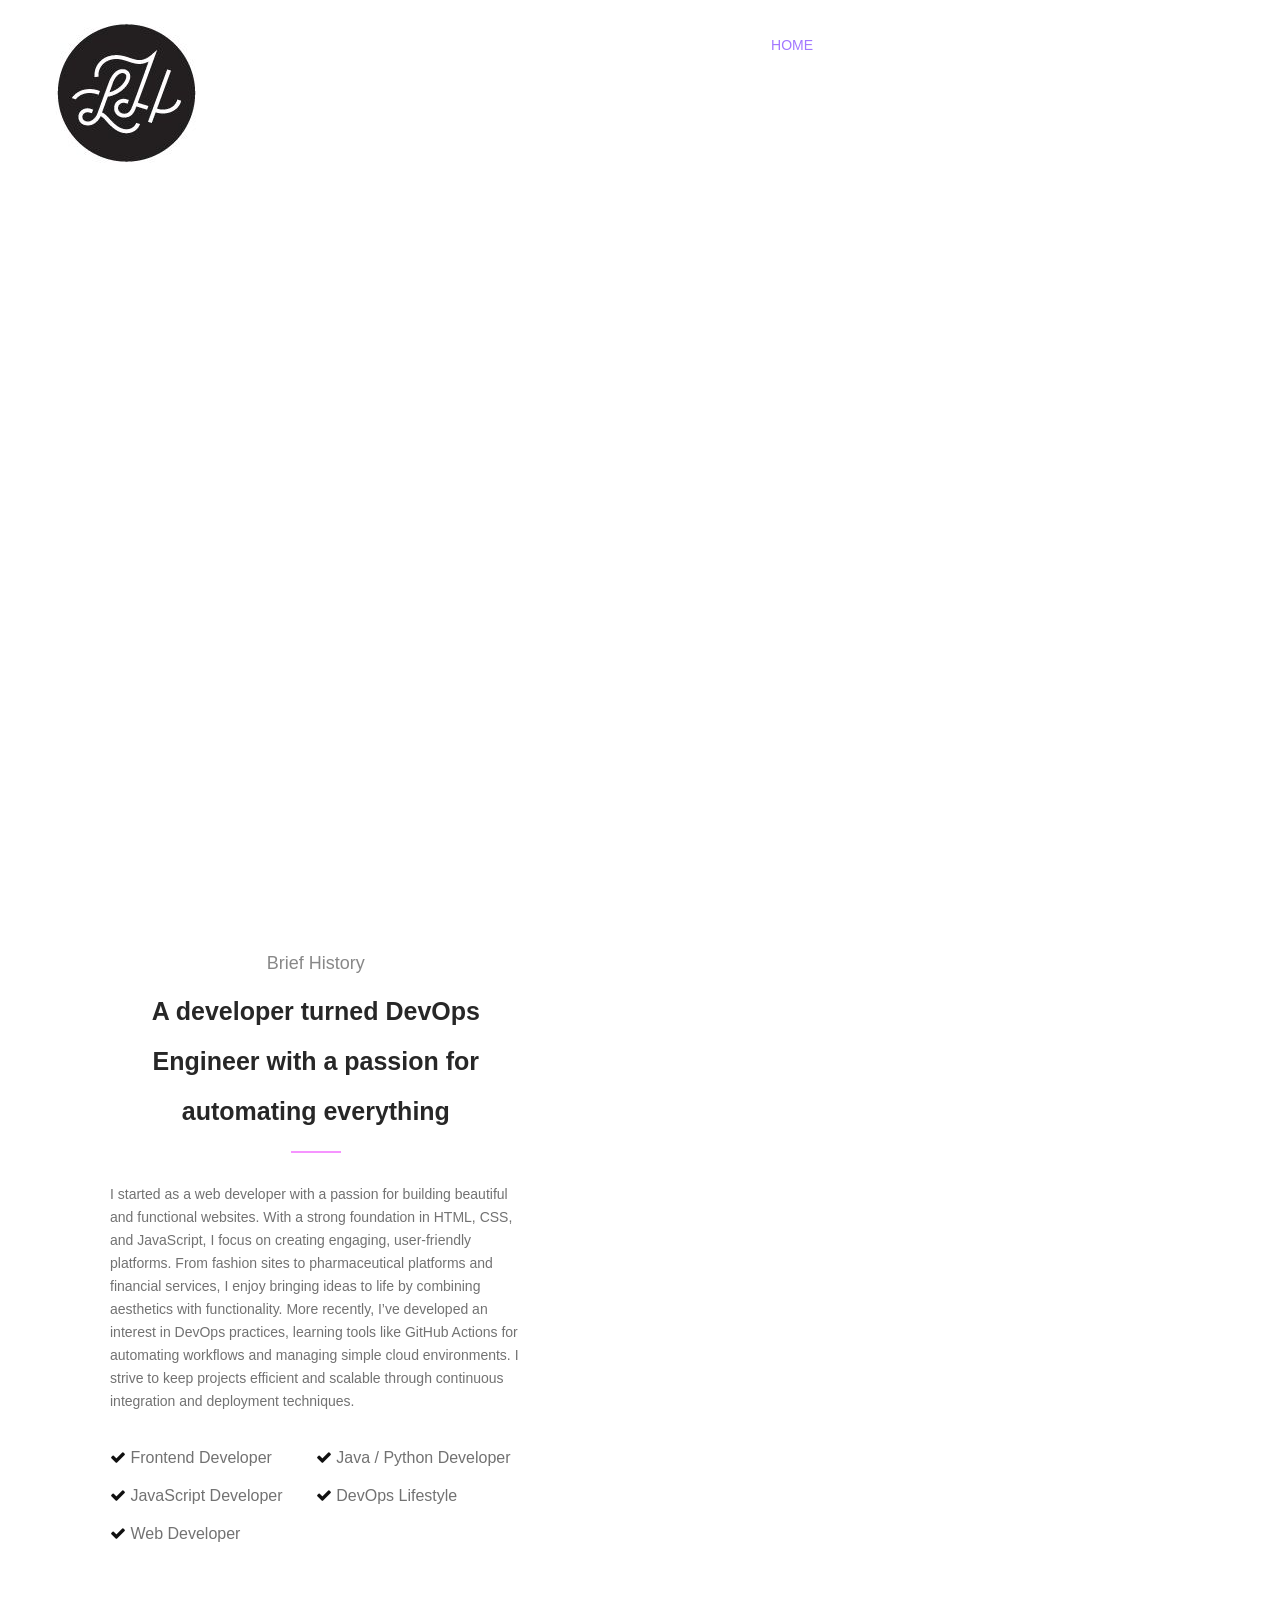
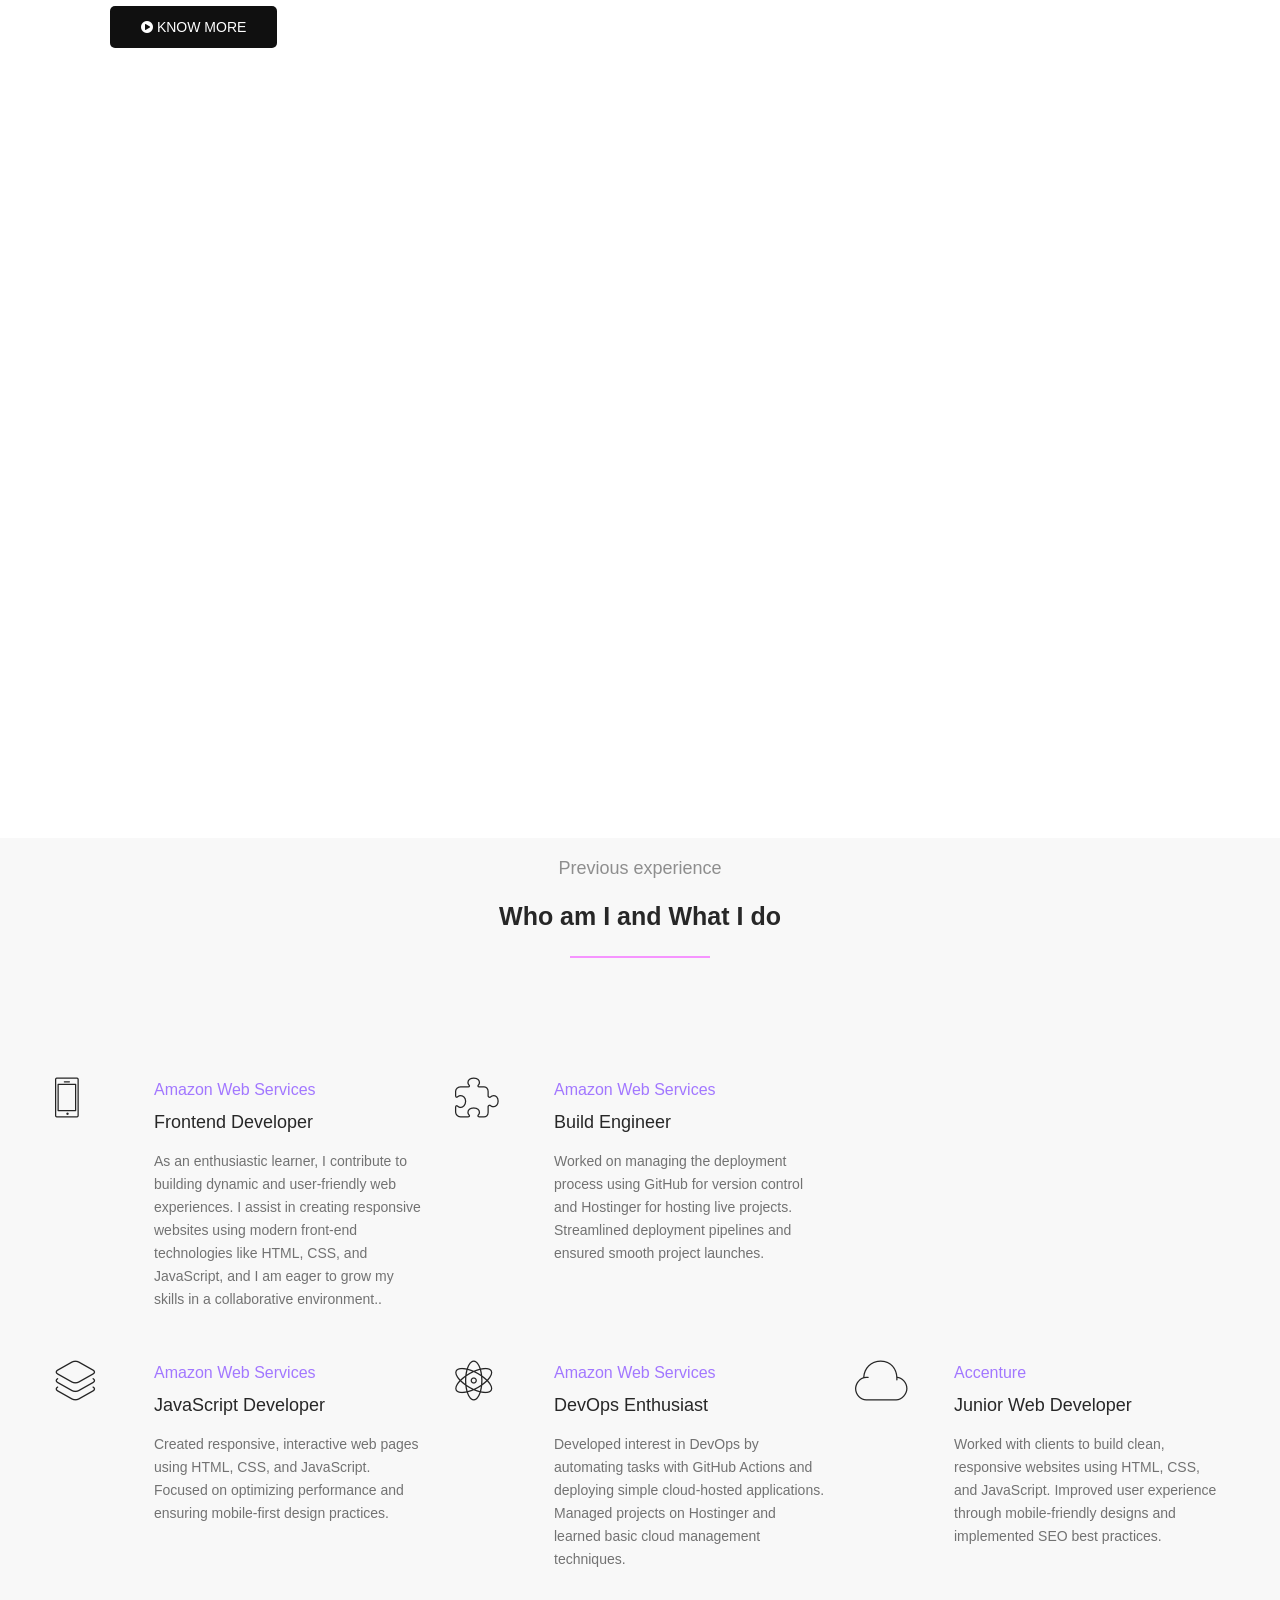
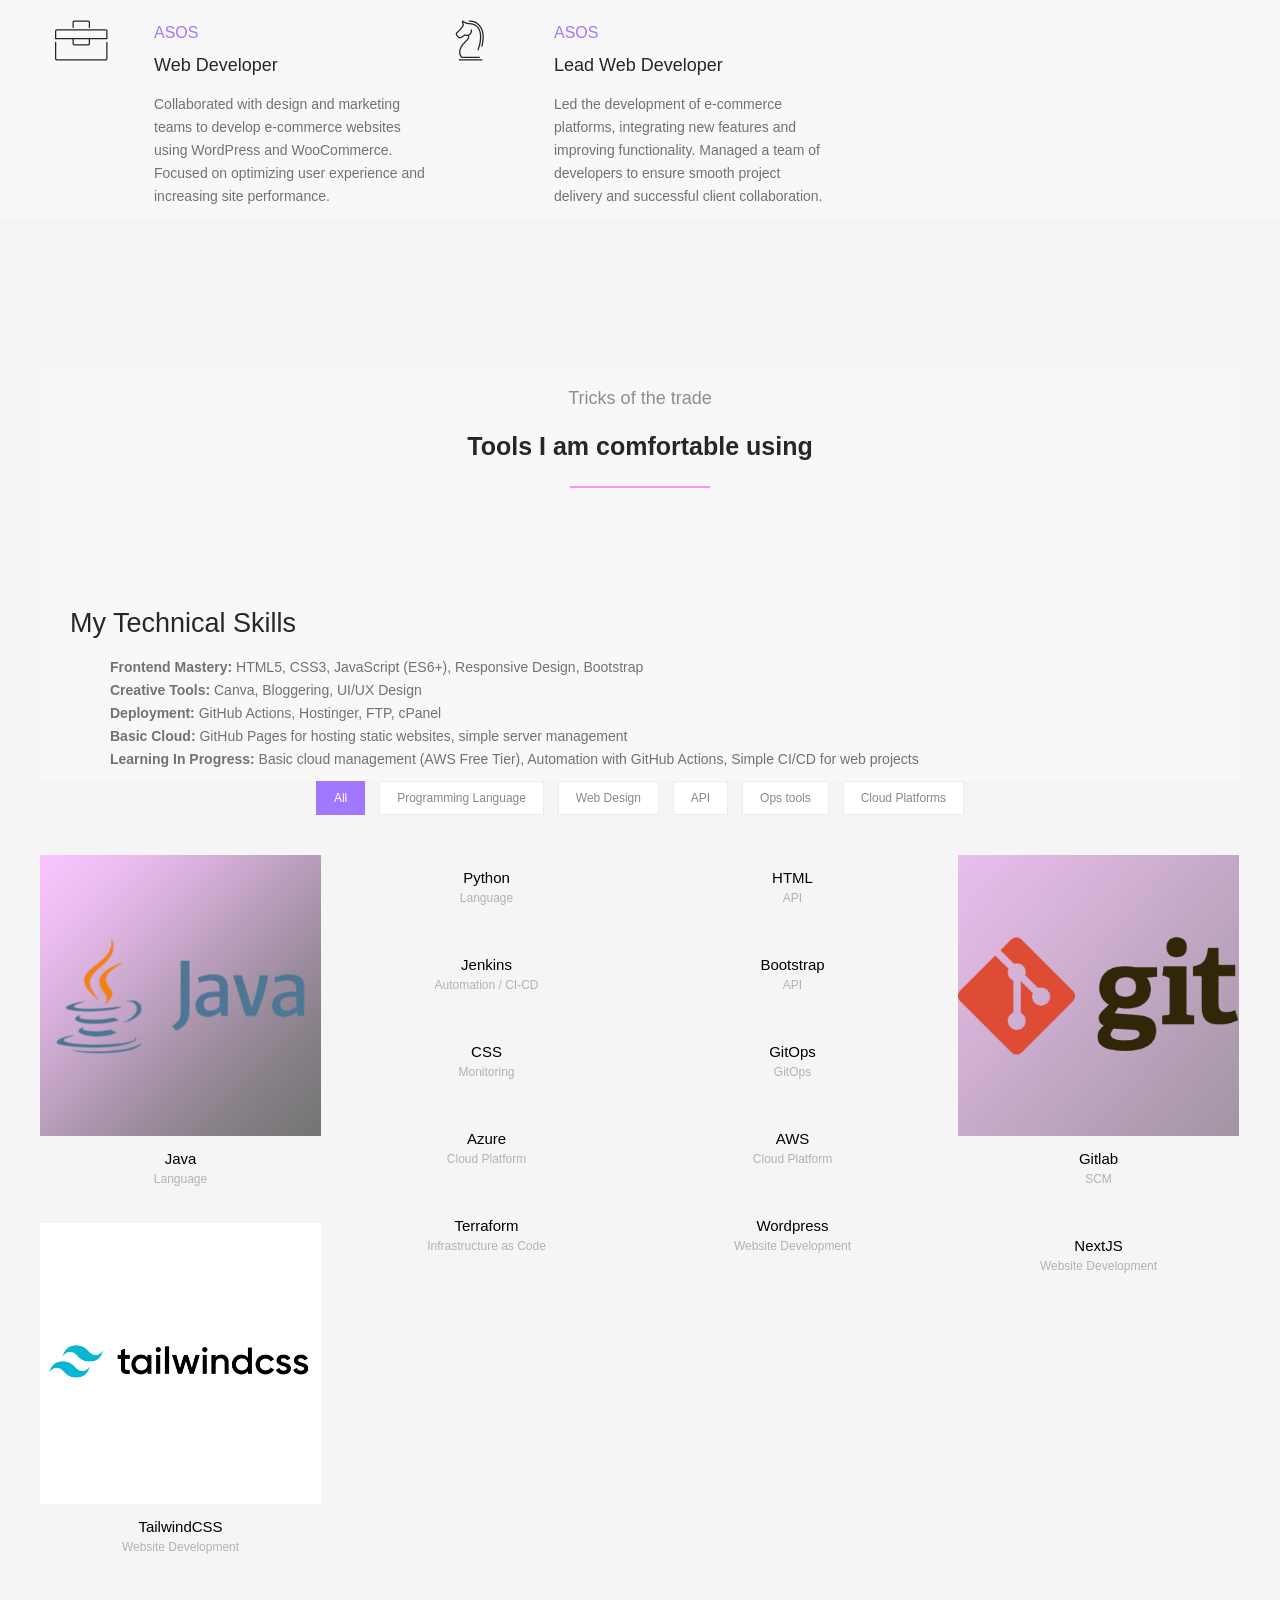
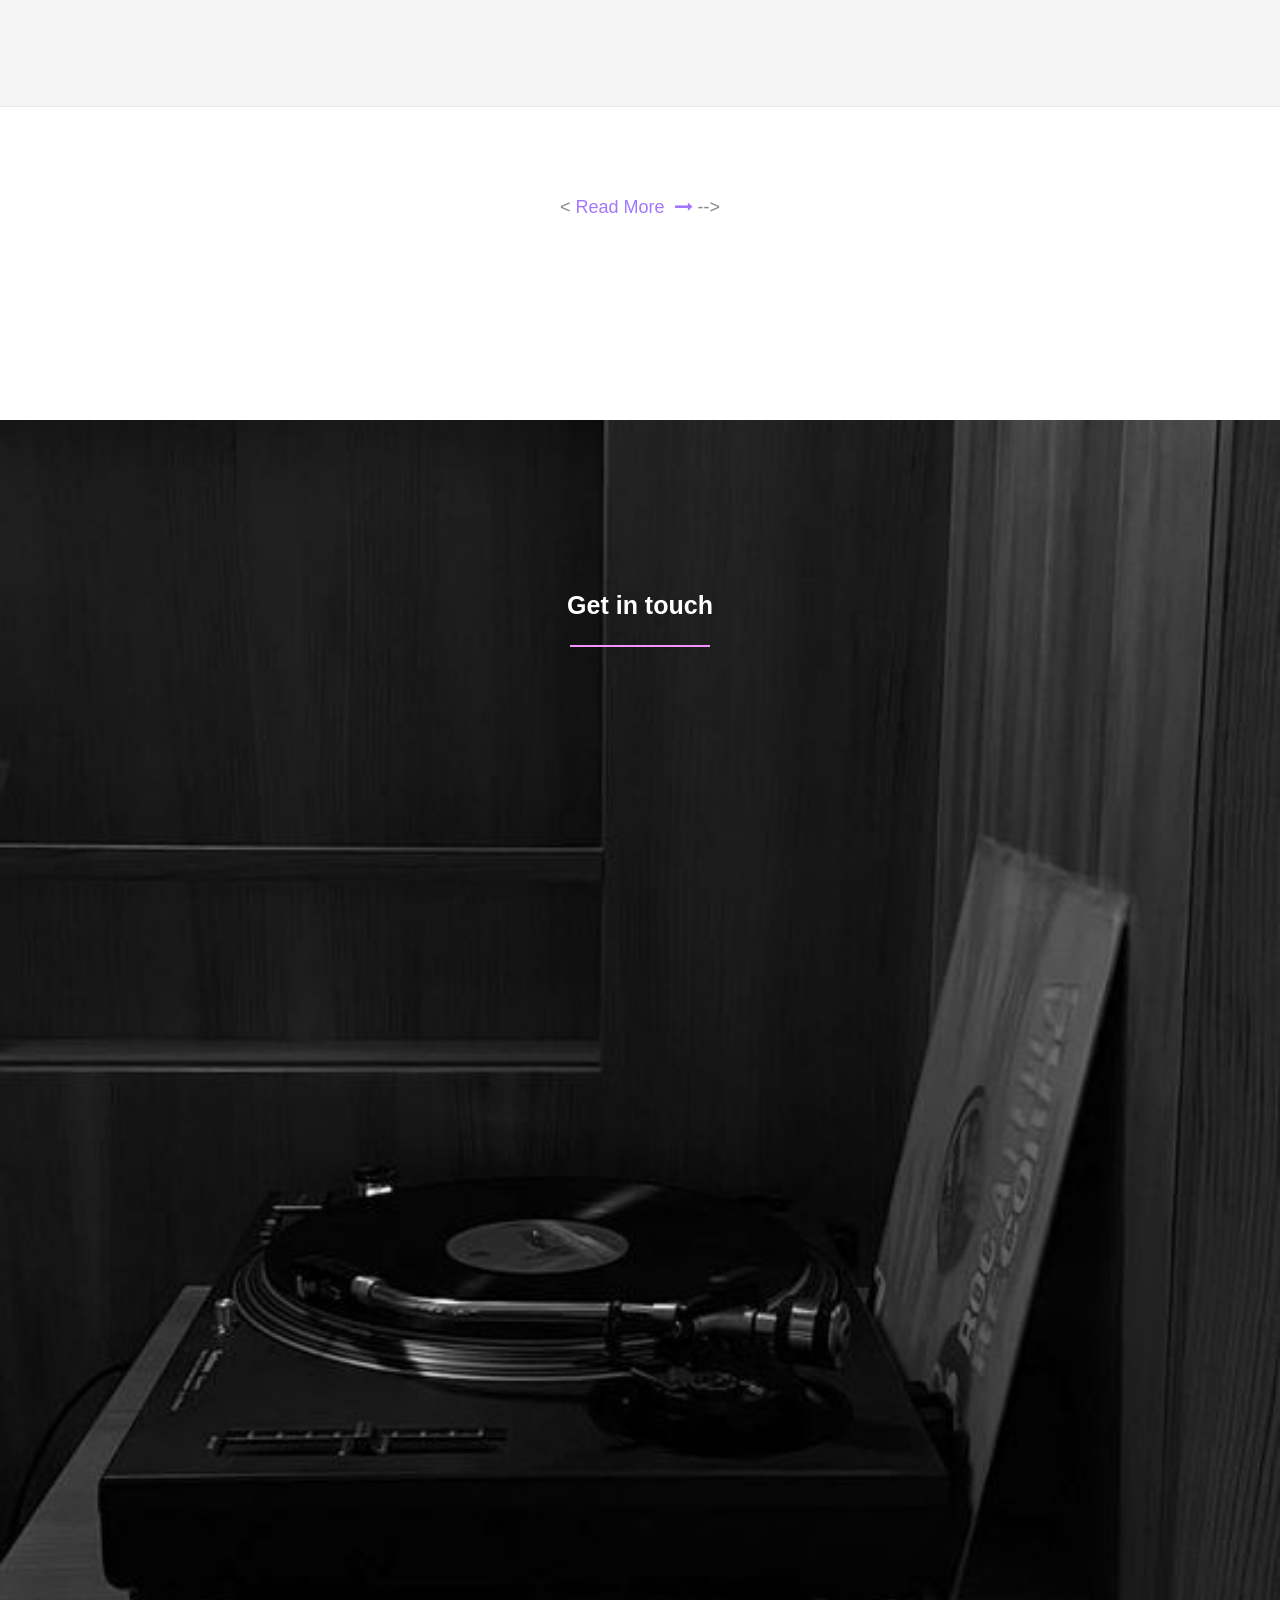
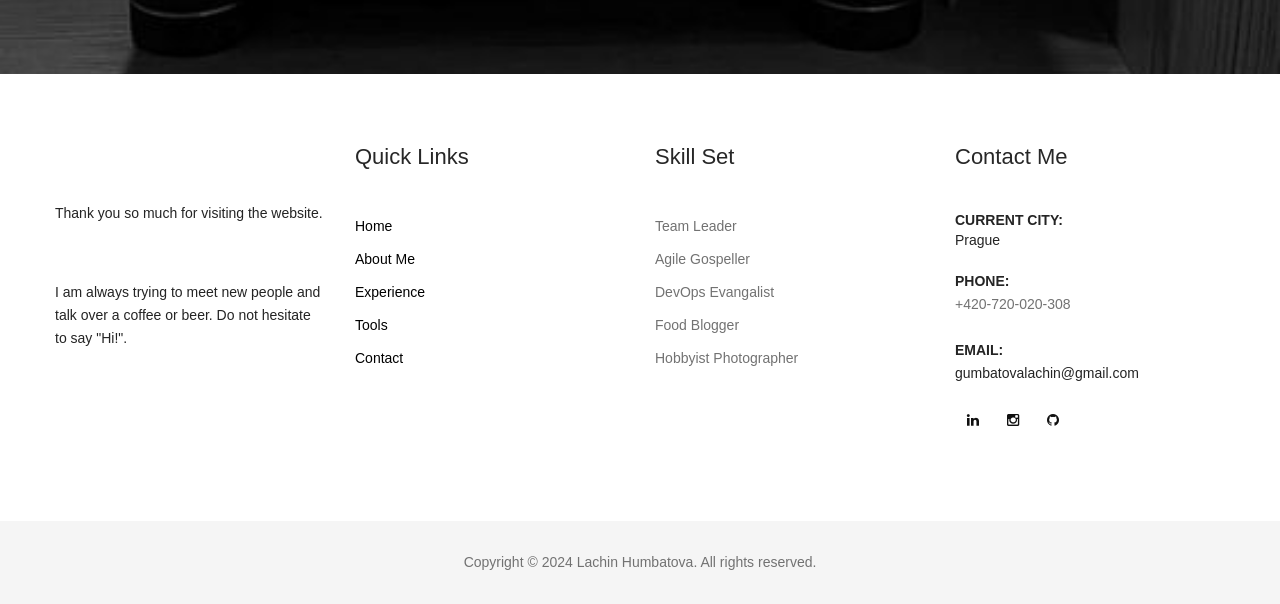
==== commit f9b48b12: "Update index.html Signed-off-by: Toghrul Niyazli <81651368+QuarksG@users.noreply.github.com>" ====
--- a/index.html
+++ b/index.html
@@ -358,7 +358,7 @@
                                 <div class="text-box-right text-left">
                                     <p class="text-primary nopadding">Amazon Web Services</p>
                                     <h5 class="title font-weight-5">Frontend Developer</h5>
-                                    <p>As a creative problem solver, I build dynamic and user-friendly web experiences. I specialize in creating responsive websites using modern front-end technologies like HTML, CSS, and JavaScript.</p>
+                                    <p>As an enthusiastic learner, I contribute to building dynamic and user-friendly web experiences. I assist in creating responsive websites using modern front-end technologies like HTML, CSS, and JavaScript, and I am eager to grow my skills in a collaborative environment..</p>
                                 </div>
                             </div>
                         </div>
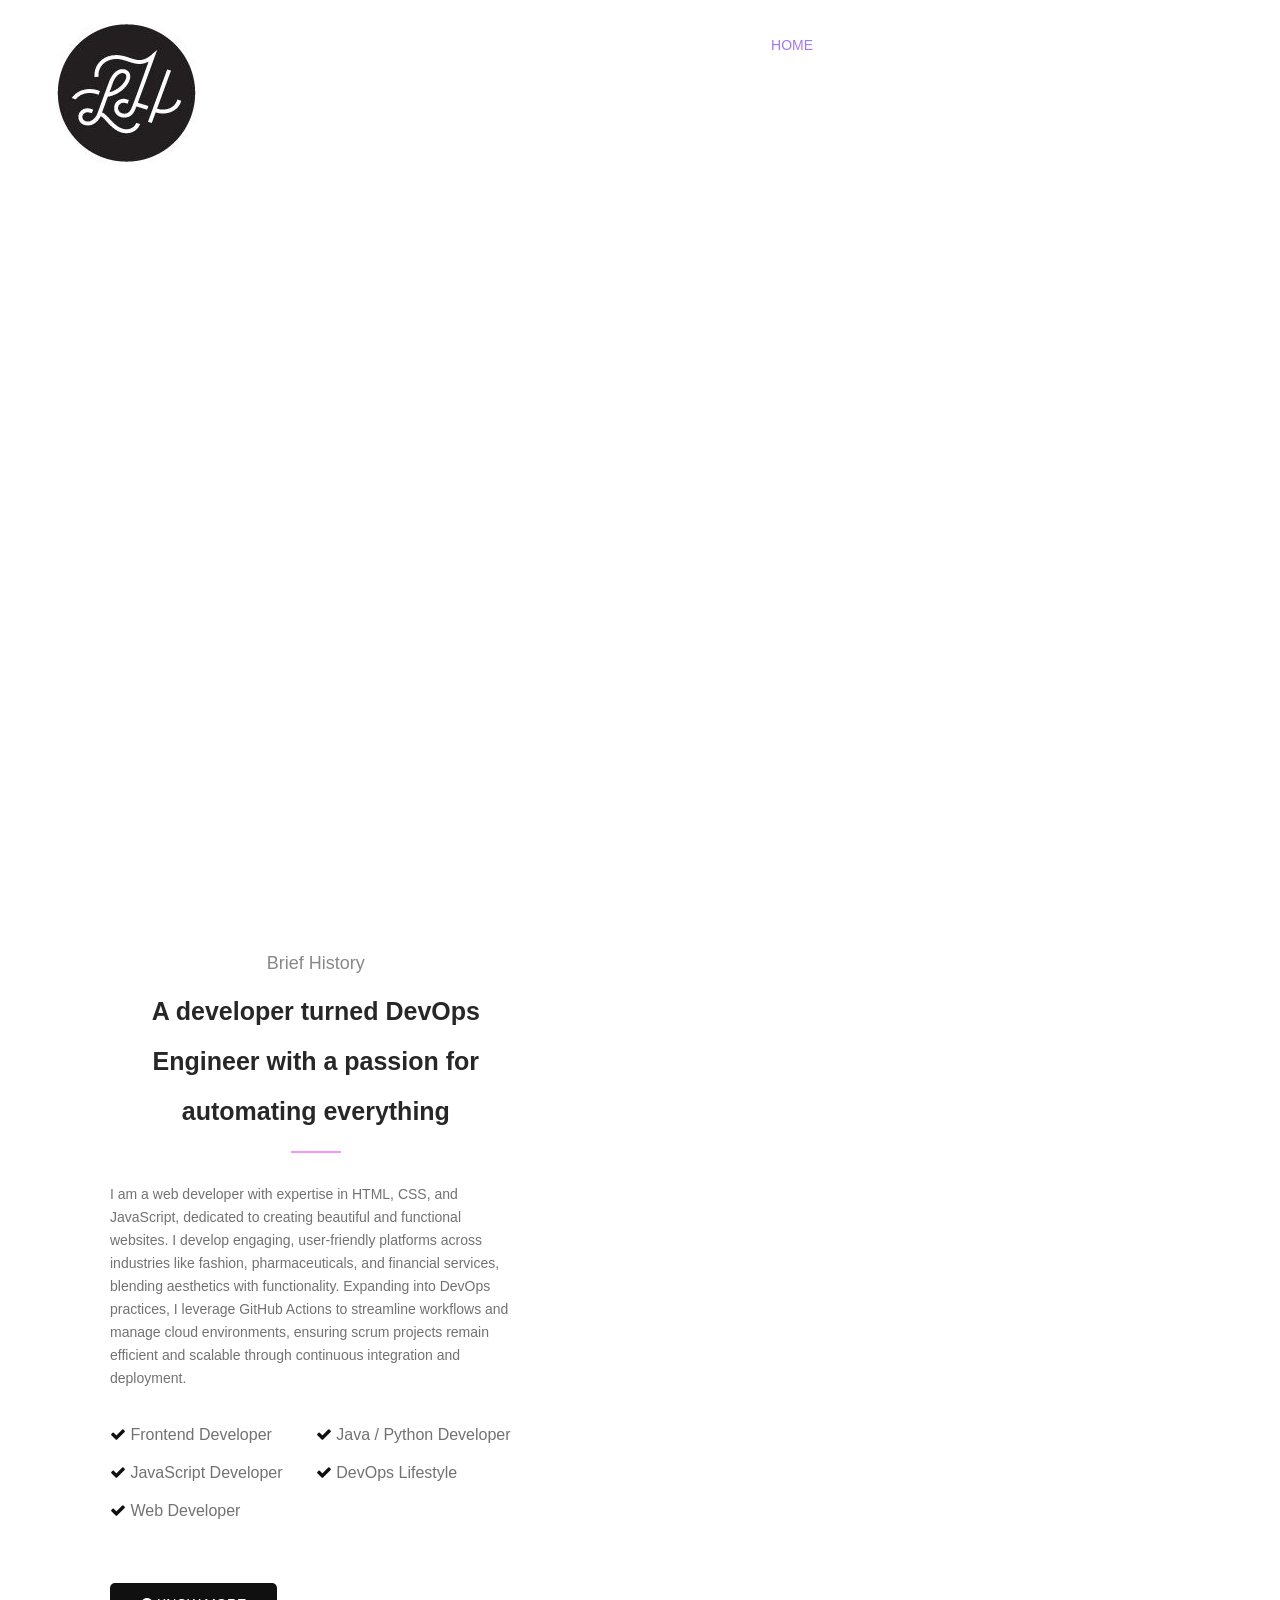
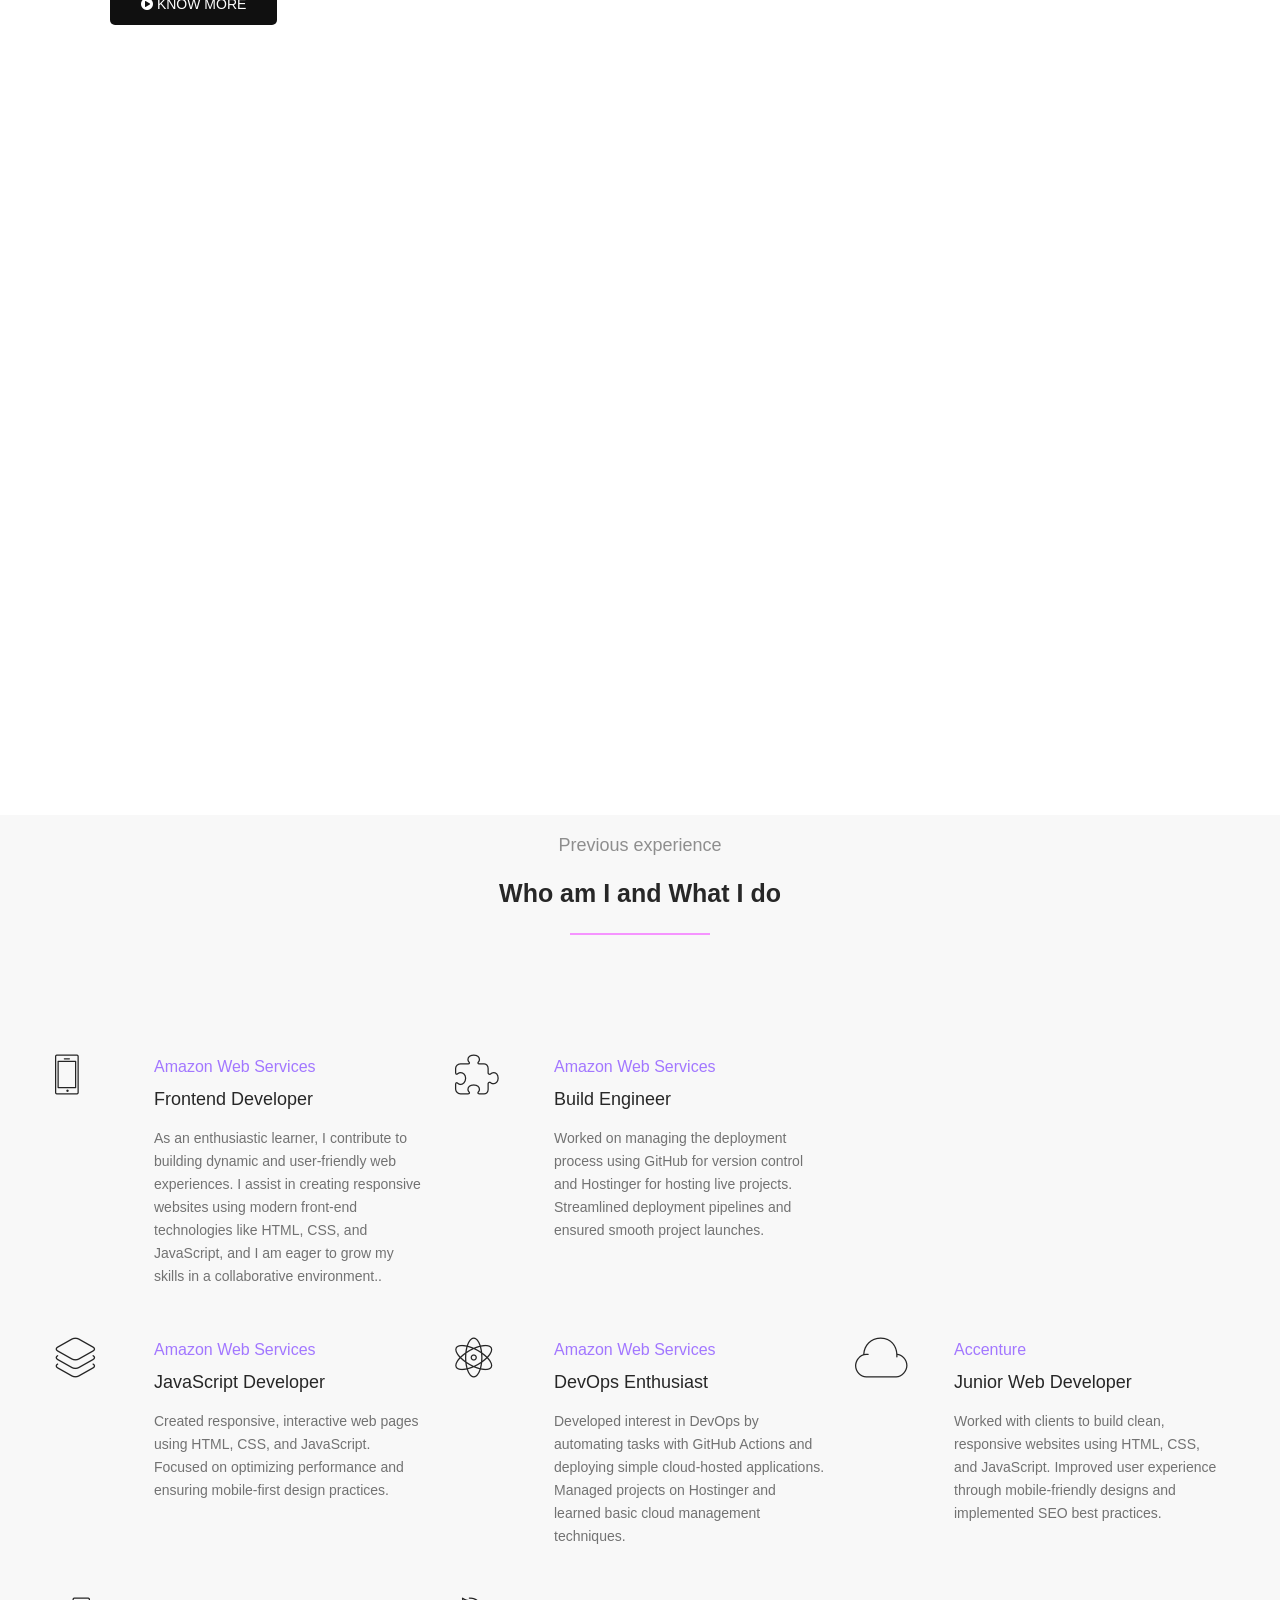
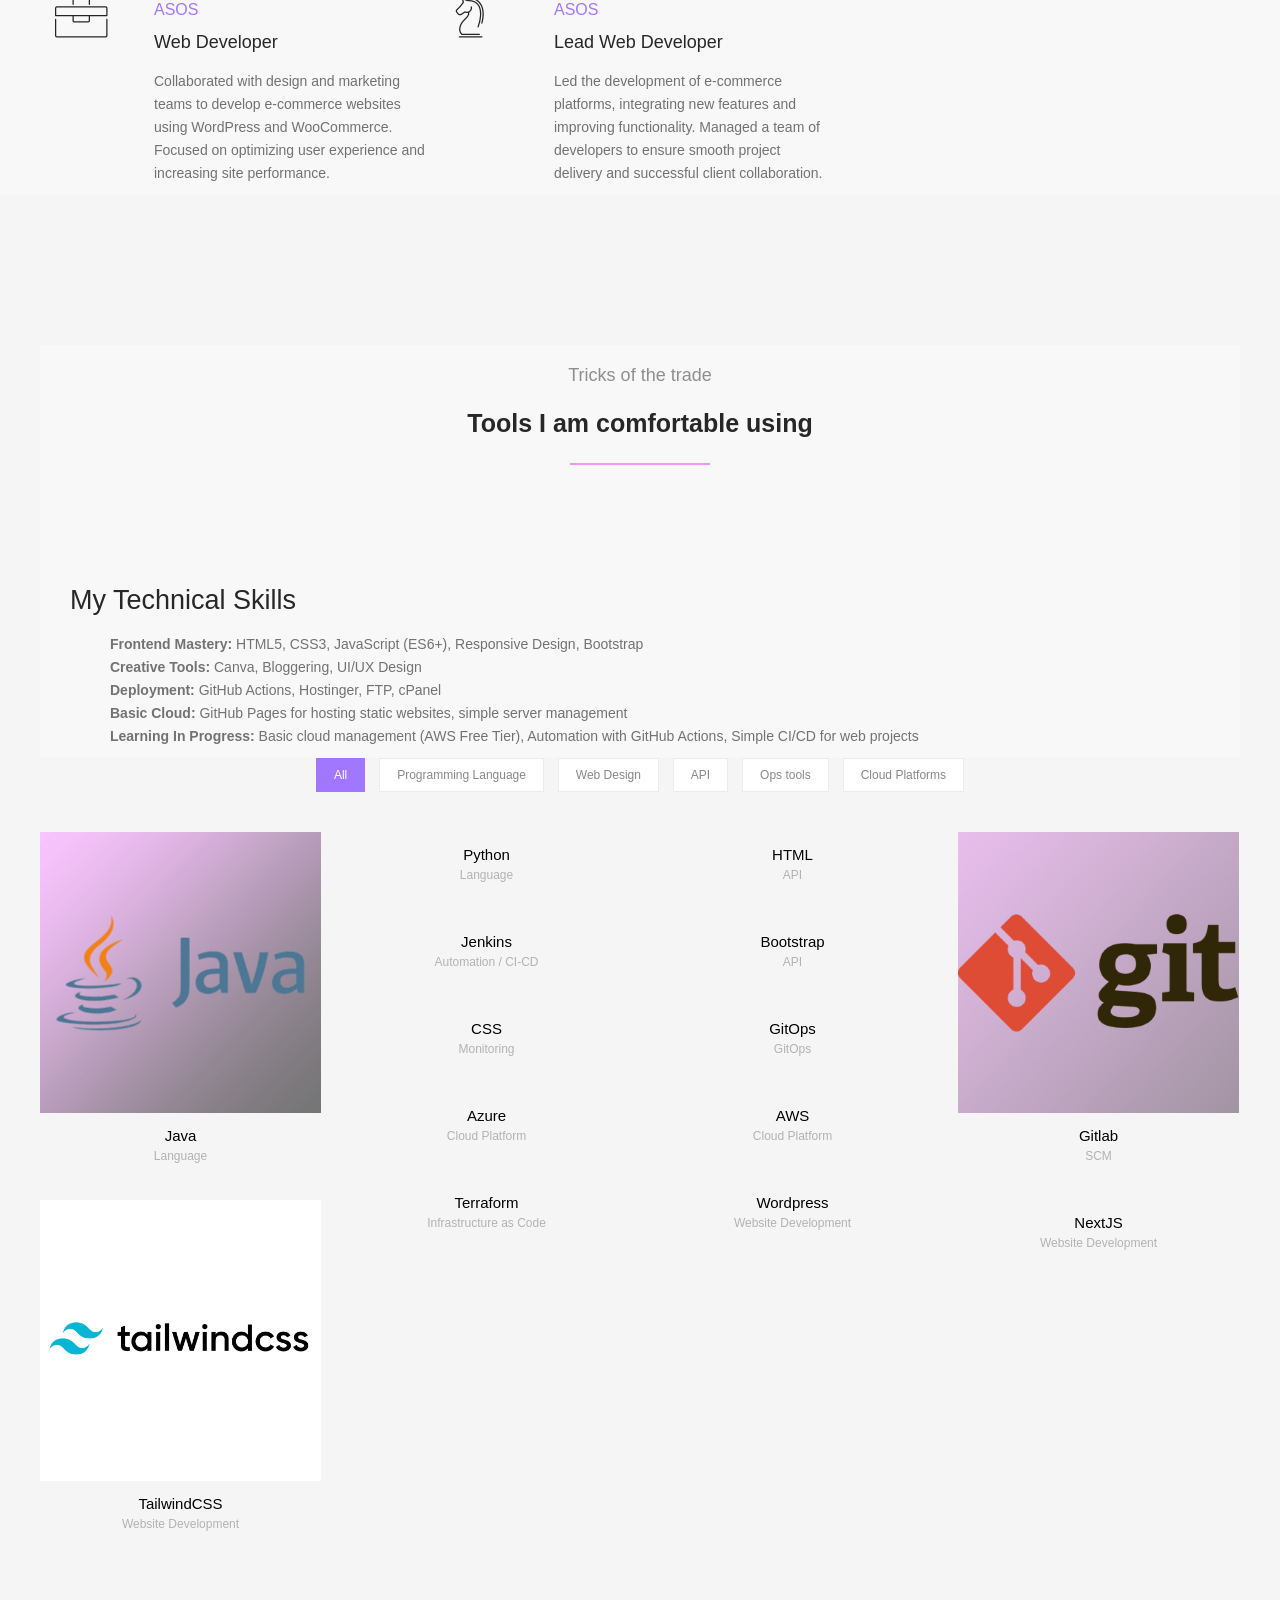
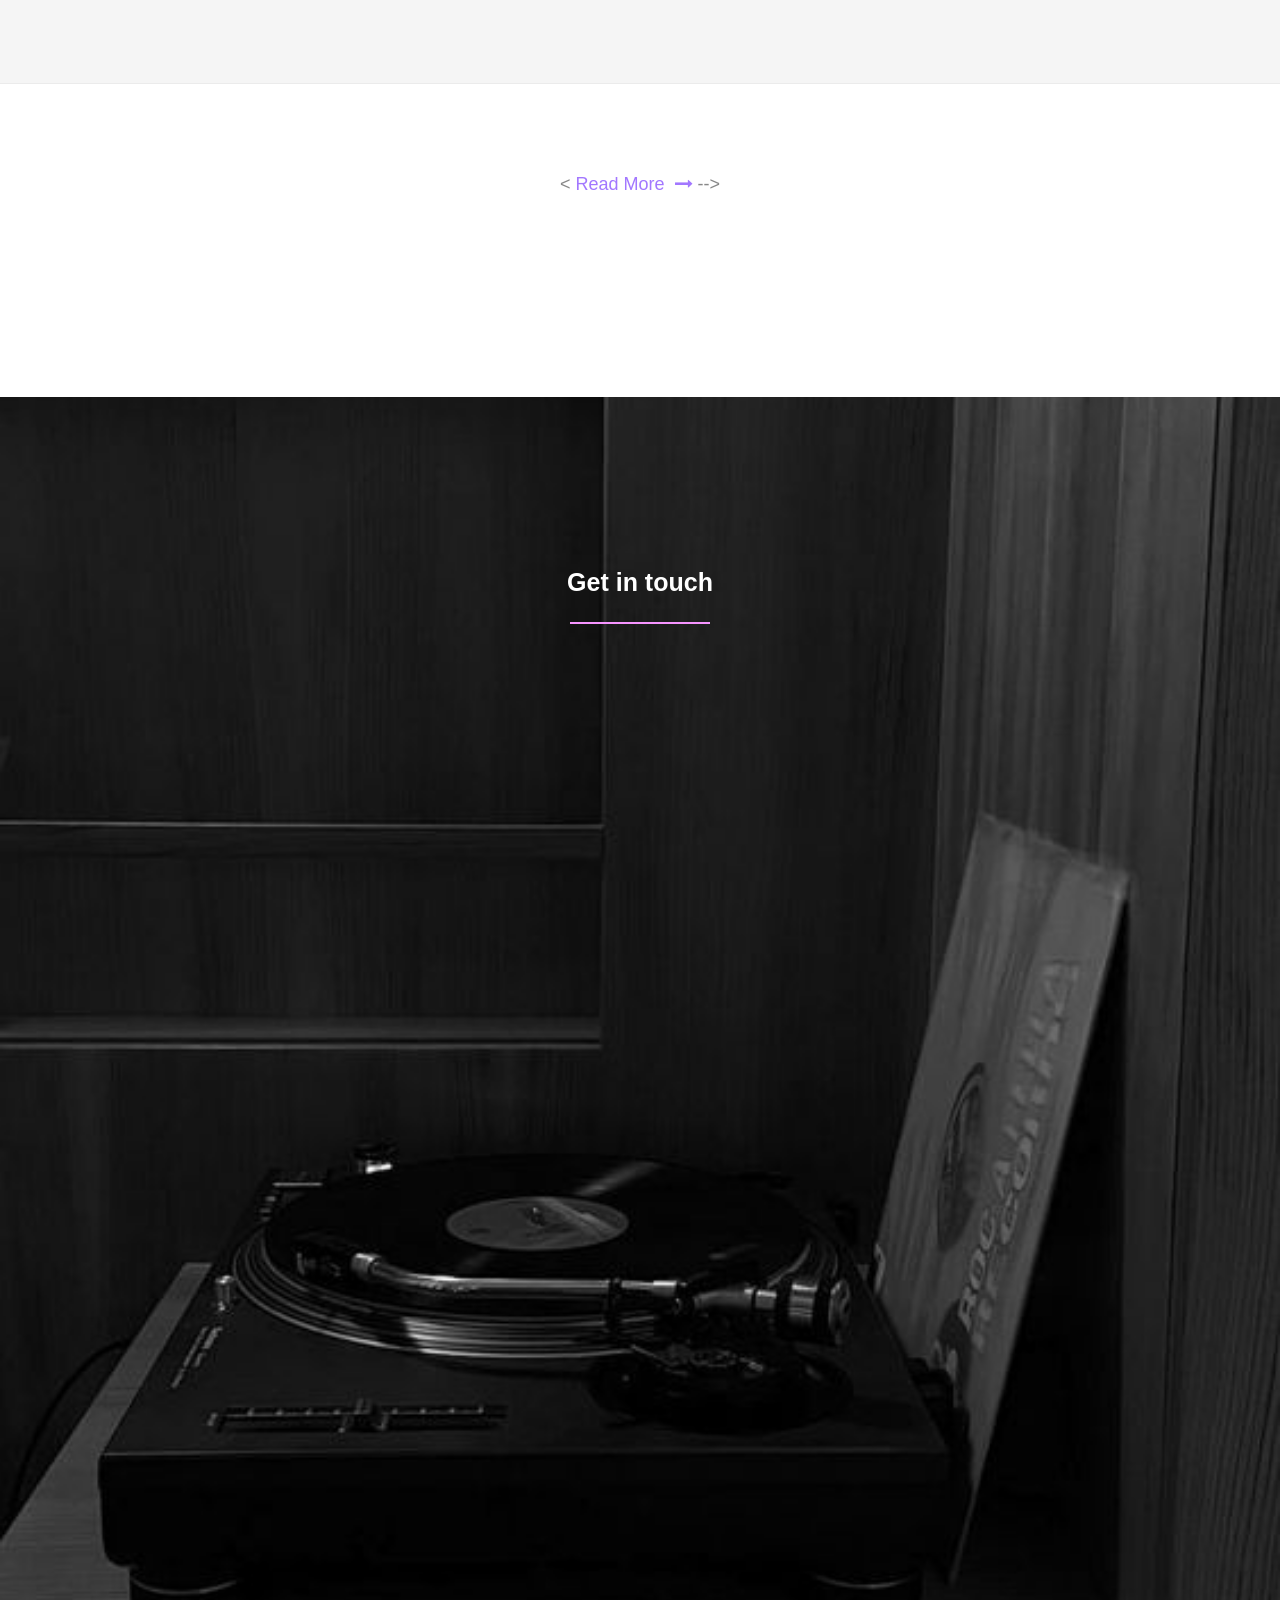
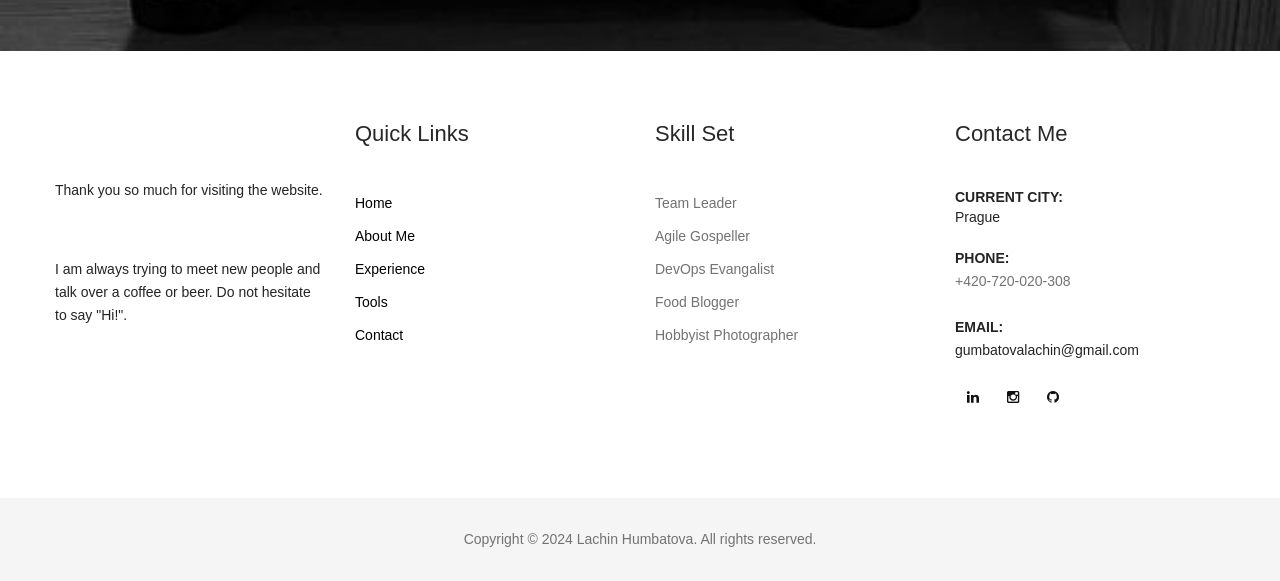
==== commit 580b6394: "Update index.html Signed-off-by: Liagee <gumbatovalachin@gmail.com>" ====
--- a/index.html
+++ b/index.html
@@ -291,14 +291,7 @@
 
 
                             <p>
-                                 I started as a web developer with a passion for building beautiful and functional websites. 
-                                 With a strong foundation in HTML, CSS, and JavaScript, I focus on creating engaging, user-friendly platforms.
-                                 From fashion sites to pharmaceutical platforms and financial services, 
-                                 I enjoy bringing ideas to life by combining aesthetics with functionality.
-                            
-                                More recently, I’ve developed an interest in DevOps practices, 
-                                learning tools like GitHub Actions for automating workflows and managing simple cloud environments. 
-                                I strive to keep projects efficient and scalable through continuous integration and deployment techniques. </p>
+                                 I am a web developer with expertise in HTML, CSS, and JavaScript, dedicated to creating beautiful and functional websites. I develop engaging, user-friendly platforms across industries like fashion, pharmaceuticals, and financial services, blending aesthetics with functionality. Expanding into DevOps practices, I leverage GitHub Actions to streamline workflows and manage cloud environments, ensuring scrum projects remain efficient and scalable through continuous integration and deployment. </p>
 
                             <br />
                             <div class="col-md-6 nopadding">
